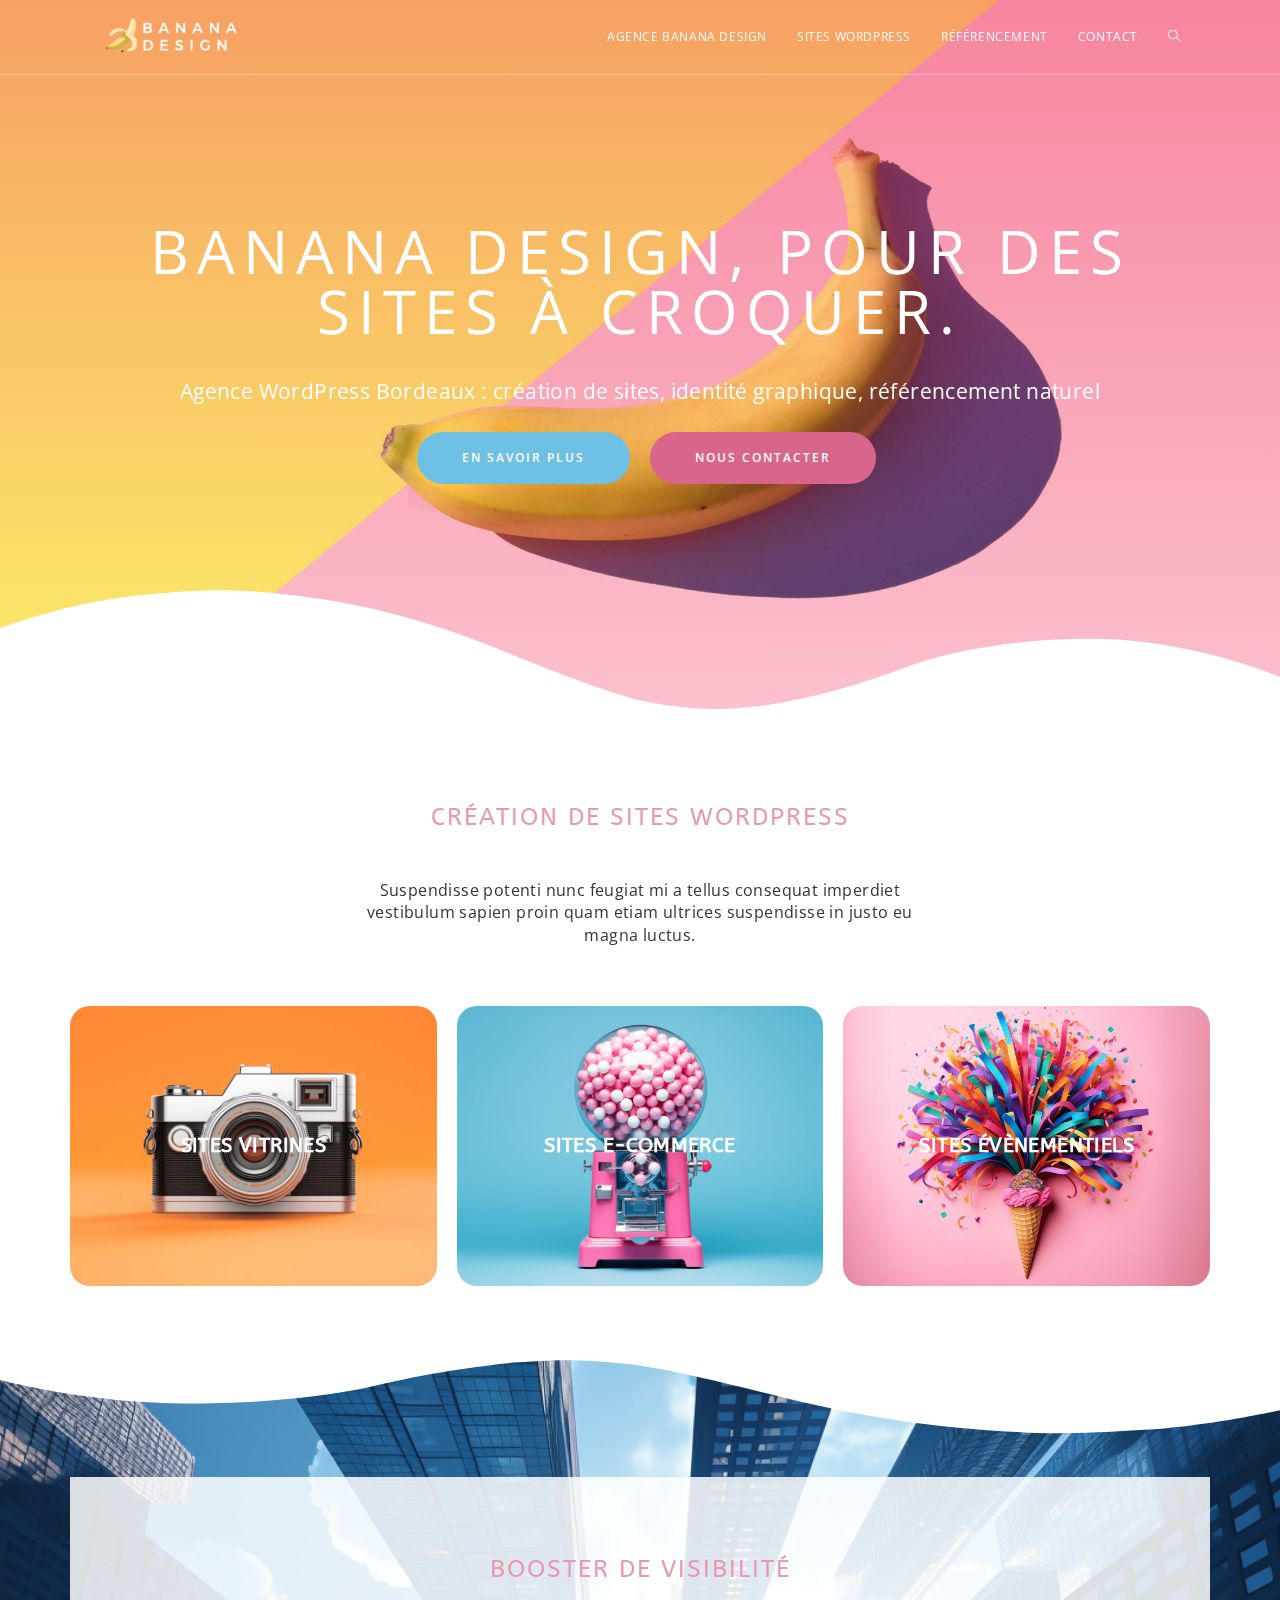
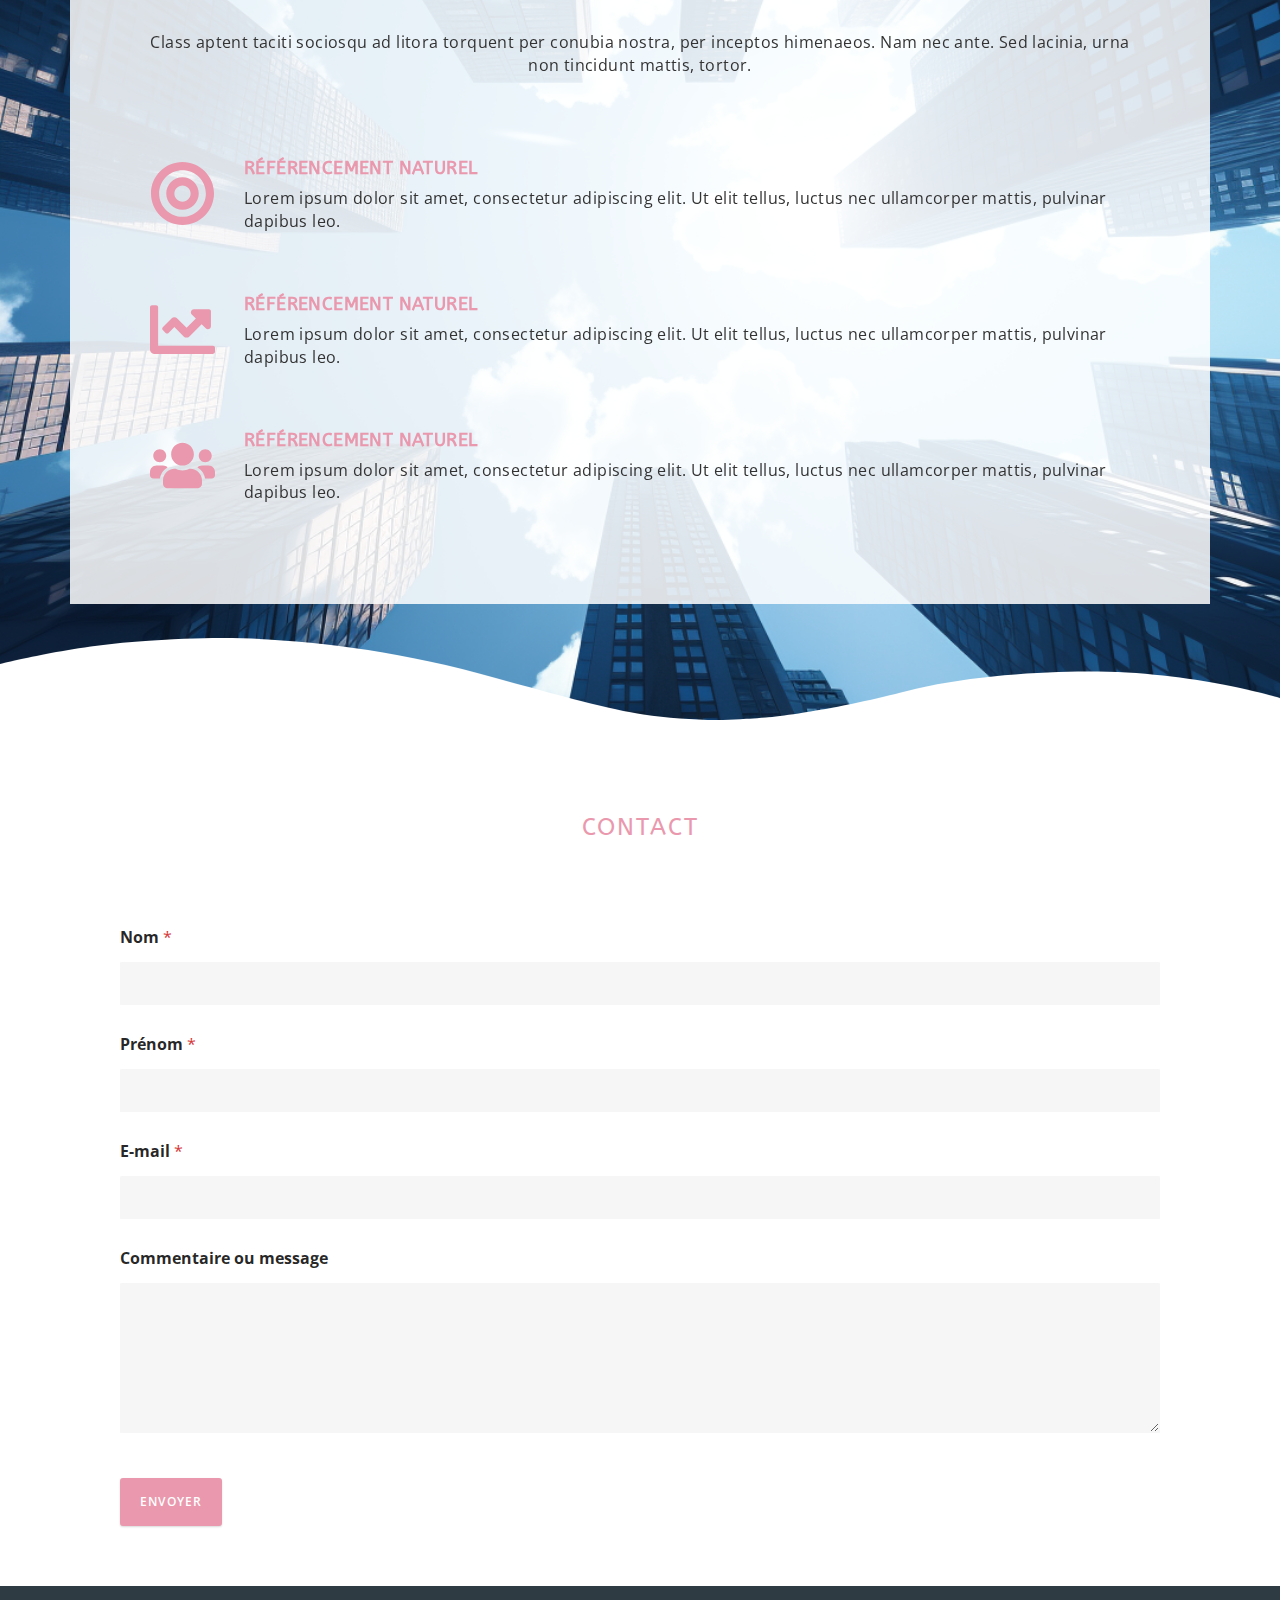
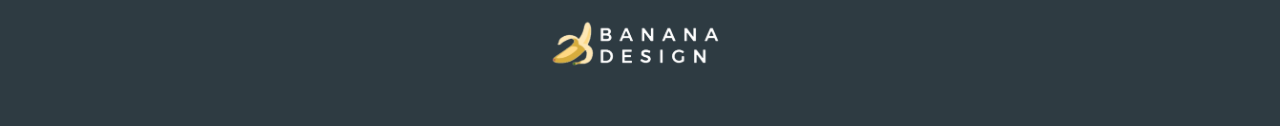
==== index.html @ 9ddf7595 "core: static site" ====
<!DOCTYPE html>
<html class="html" lang="fr-FR">
<head>
	<meta charset="UTF-8">
	<link rel="profile" href="https://gmpg.org/xfn/11">

	<title>Agence Wordpress Bordeaux</title>
<meta name="viewport" content="width=device-width, initial-scale=1">
<meta name="description" content="Agence web à Bordeaux : identité graphique, création de logos, création de sites WordPress, référencement naturel. Devis rapides et gratuits.">
<meta name="robots" content="index, follow">
<meta name="googlebot" content="index, follow, max-snippet:-1, max-image-preview:large, max-video-preview:-1">
<meta name="bingbot" content="index, follow, max-snippet:-1, max-image-preview:large, max-video-preview:-1">
<link rel="canonical" href="/">
<script type="application/ld+json">{"@context":"http:\/\/schema.org","@type":"WebSite","name":"Agence WordPress Banana Design","alternateName":"Agence WordPress Banana Design","description":"Création de sites WordPress de qualité","url":"","potentialAction":{"@type":"SearchAction","target":{"@type":"EntryPoint","urlTemplate":"\/?s={search_term_string}"},"query-input":"required name=search_term_string"}}</script>
<meta property="og:url" content="/">
<meta property="og:site_name" content="Agence WordPress Banana Design">
<meta property="og:locale" content="fr_FR">
<meta property="og:type" content="website">
<meta property="og:title" content="Agence Wordpress Bordeaux">
<meta property="og:description" content="Agence web à Bordeaux : identité graphique, création de logos, création de sites WordPress, référencement naturel. Devis rapides et gratuits.">
<meta property="og:image" content="http://localhost/Banana-Design-full-sitehttp://localhost:8888/Banana-Design-full-sitewp-content/plugins/wpforms-lite/assets/images/submit-spin.svg">
<meta property="fb:pages">
<meta property="fb:admins">
<meta property="fb:app_id">
<meta name="twitter:card" content="summary">
<meta name="twitter:site">
<meta name="twitter:creator">
<meta name="twitter:title" content="Agence Wordpress Bordeaux">
<meta name="twitter:description" content="Agence web à Bordeaux : identité graphique, création de logos, création de sites WordPress, référencement naturel. Devis rapides et gratuits.">
<meta name="twitter:image" content="http://localhost/Banana-Design-full-sitehttp://localhost:8888/Banana-Design-full-sitewp-content/plugins/wpforms-lite/assets/images/submit-spin.svg">
<link rel="alternate" type="application/rss+xml" title="Agence WordPress Banana Design &raquo; Flux" href="/feed/">
<link rel="alternate" type="application/rss+xml" title="Agence WordPress Banana Design &raquo; Flux des commentaires" href="/comments/feed/">
<script type="application/ld+json">{"@context":"https:\/\/schema.org","@type":"Organization","name":"Agence WordPress Banana Design","url":""}</script>
<script>
window._wpemojiSettings = {"baseUrl":"https:\/\/s.w.org\/images\/core\/emoji\/14.0.0\/72x72\/","ext":".png","svgUrl":"https:\/\/s.w.org\/images\/core\/emoji\/14.0.0\/svg\/","svgExt":".svg","source":{"concatemoji":"\wp-includes\/js\wp-emoji-release.min.js?ver=6.4.2"}};
/*! This file is auto-generated */
!function(i,n){var o,s,e;function c(e){try{var t={supportTests:e,timestamp:(new Date).valueOf()};sessionStorage.setItem(o,JSON.stringify(t))}catch(e){}}function p(e,t,n){e.clearRect(0,0,e.canvas.width,e.canvas.height),e.fillText(t,0,0);var t=new Uint32Array(e.getImageData(0,0,e.canvas.width,e.canvas.height).data),r=(e.clearRect(0,0,e.canvas.width,e.canvas.height),e.fillText(n,0,0),new Uint32Array(e.getImageData(0,0,e.canvas.width,e.canvas.height).data));return t.every(function(e,t){return e===r[t]})}function u(e,t,n){switch(t){case"flag":return n(e,"🏳️‍⚧️","🏳️​⚧️")?!1:!n(e,"🇺🇳","🇺​🇳")&&!n(e,"🏴󠁧󠁢󠁥󠁮󠁧󠁿","🏴​󠁧​󠁢​󠁥​󠁮​󠁧​󠁿");case"emoji":return!n(e,"🫱🏻‍🫲🏿","🫱🏻​🫲🏿")}return!1}function f(e,t,n){var r="undefined"!=typeof WorkerGlobalScope&&self instanceof WorkerGlobalScope?new OffscreenCanvas(300,150):i.createElement("canvas"),a=r.getContext("2d",{willReadFrequently:!0}),o=(a.textBaseline="top",a.font="600 32px Arial",{});return e.forEach(function(e){o[e]=t(a,e,n)}),o}function t(e){var t=i.createElement("script");t.src=e,t.defer=!0,i.head.appendChild(t)}"undefined"!=typeof Promise&&(o="wpEmojiSettingsSupports",s=["flag","emoji"],n.supports={everything:!0,everythingExceptFlag:!0},e=new Promise(function(e){i.addEventListener("DOMContentLoaded",e,{once:!0})}),new Promise(function(t){var n=function(){try{var e=JSON.parse(sessionStorage.getItem(o));if("object"==typeof e&&"number"==typeof e.timestamp&&(new Date).valueOf()<e.timestamp+604800&&"object"==typeof e.supportTests)return e.supportTests}catch(e){}return null}();if(!n){if("undefined"!=typeof Worker&&"undefined"!=typeof OffscreenCanvas&&"undefined"!=typeof URL&&URL.createObjectURL&&"undefined"!=typeof Blob)try{var e="postMessage("+f.toString()+"("+[JSON.stringify(s),u.toString(),p.toString()].join(",")+"));",r=new Blob([e],{type:"text/javascript"}),a=new Worker(URL.createObjectURL(r),{name:"wpTestEmojiSupports"});return void(a.onmessage=function(e){c(n=e.data),a.terminate(),t(n)})}catch(e){}c(n=f(s,u,p))}t(n)}).then(function(e){for(var t in e)n.supports[t]=e[t],n.supports.everything=n.supports.everything&&n.supports[t],"flag"!==t&&(n.supports.everythingExceptFlag=n.supports.everythingExceptFlag&&n.supports[t]);n.supports.everythingExceptFlag=n.supports.everythingExceptFlag&&!n.supports.flag,n.DOMReady=!1,n.readyCallback=function(){n.DOMReady=!0}}).then(function(){return e}).then(function(){var e;n.supports.everything||(n.readyCallback(),(e=n.source||{}).concatemoji?t(e.concatemoji):e.wpemoji&&e.twemoji&&(t(e.twemoji),t(e.wpemoji)))}))}((window,document),window._wpemojiSettings);
</script>
<style id="wp-emoji-styles-inline-css">img.wp-smiley, img.emoji {
		display: inline !important;
		border: none !important;
		box-shadow: none !important;
		height: 1em !important;
		width: 1em !important;
		margin: 0 0.07em !important;
		vertical-align: -0.1em !important;
		background: none !important;
		padding: 0 !important;
	}</style>
<style id="classic-theme-styles-inline-css">/*! This file is auto-generated */
.wp-block-button__link{color:#fff;background-color:#32373c;border-radius:9999px;box-shadow:none;text-decoration:none;padding:calc(.667em + 2px) calc(1.333em + 2px);font-size:1.125em}.wp-block-file__button{background:#32373c;color:#fff;text-decoration:none}</style>
<style id="global-styles-inline-css">body{--wp--preset--color--black: #000000;--wp--preset--color--cyan-bluish-gray: #abb8c3;--wp--preset--color--white: #ffffff;--wp--preset--color--pale-pink: #f78da7;--wp--preset--color--vivid-red: #cf2e2e;--wp--preset--color--luminous-vivid-orange: #ff6900;--wp--preset--color--luminous-vivid-amber: #fcb900;--wp--preset--color--light-green-cyan: #7bdcb5;--wp--preset--color--vivid-green-cyan: #00d084;--wp--preset--color--pale-cyan-blue: #8ed1fc;--wp--preset--color--vivid-cyan-blue: #0693e3;--wp--preset--color--vivid-purple: #9b51e0;--wp--preset--color--central-palette-1: #63C3E9;--wp--preset--color--central-palette-2: #EA98AD;--wp--preset--color--central-palette-3: #BBB14E;--wp--preset--color--central-palette-4: #EDDDE3;--wp--preset--color--central-palette-5: #DA658A;--wp--preset--color--central-palette-6: #333333;--wp--preset--color--central-palette-7: #FFFFFF;--wp--preset--gradient--vivid-cyan-blue-to-vivid-purple: linear-gradient(135deg,rgba(6,147,227,1) 0%,rgb(155,81,224) 100%);--wp--preset--gradient--light-green-cyan-to-vivid-green-cyan: linear-gradient(135deg,rgb(122,220,180) 0%,rgb(0,208,130) 100%);--wp--preset--gradient--luminous-vivid-amber-to-luminous-vivid-orange: linear-gradient(135deg,rgba(252,185,0,1) 0%,rgba(255,105,0,1) 100%);--wp--preset--gradient--luminous-vivid-orange-to-vivid-red: linear-gradient(135deg,rgba(255,105,0,1) 0%,rgb(207,46,46) 100%);--wp--preset--gradient--very-light-gray-to-cyan-bluish-gray: linear-gradient(135deg,rgb(238,238,238) 0%,rgb(169,184,195) 100%);--wp--preset--gradient--cool-to-warm-spectrum: linear-gradient(135deg,rgb(74,234,220) 0%,rgb(151,120,209) 20%,rgb(207,42,186) 40%,rgb(238,44,130) 60%,rgb(251,105,98) 80%,rgb(254,248,76) 100%);--wp--preset--gradient--blush-light-purple: linear-gradient(135deg,rgb(255,206,236) 0%,rgb(152,150,240) 100%);--wp--preset--gradient--blush-bordeaux: linear-gradient(135deg,rgb(254,205,165) 0%,rgb(254,45,45) 50%,rgb(107,0,62) 100%);--wp--preset--gradient--luminous-dusk: linear-gradient(135deg,rgb(255,203,112) 0%,rgb(199,81,192) 50%,rgb(65,88,208) 100%);--wp--preset--gradient--pale-ocean: linear-gradient(135deg,rgb(255,245,203) 0%,rgb(182,227,212) 50%,rgb(51,167,181) 100%);--wp--preset--gradient--electric-grass: linear-gradient(135deg,rgb(202,248,128) 0%,rgb(113,206,126) 100%);--wp--preset--gradient--midnight: linear-gradient(135deg,rgb(2,3,129) 0%,rgb(40,116,252) 100%);--wp--preset--font-size--small: 13px;--wp--preset--font-size--medium: 20px;--wp--preset--font-size--large: 36px;--wp--preset--font-size--x-large: 42px;--wp--preset--spacing--20: 0.44rem;--wp--preset--spacing--30: 0.67rem;--wp--preset--spacing--40: 1rem;--wp--preset--spacing--50: 1.5rem;--wp--preset--spacing--60: 2.25rem;--wp--preset--spacing--70: 3.38rem;--wp--preset--spacing--80: 5.06rem;--wp--preset--shadow--natural: 6px 6px 9px rgba(0, 0, 0, 0.2);--wp--preset--shadow--deep: 12px 12px 50px rgba(0, 0, 0, 0.4);--wp--preset--shadow--sharp: 6px 6px 0px rgba(0, 0, 0, 0.2);--wp--preset--shadow--outlined: 6px 6px 0px -3px rgba(255, 255, 255, 1), 6px 6px rgba(0, 0, 0, 1);--wp--preset--shadow--crisp: 6px 6px 0px rgba(0, 0, 0, 1);}:where(.is-layout-flex){gap: 0.5em;}:where(.is-layout-grid){gap: 0.5em;}body .is-layout-flow > .alignleft{float: left;margin-inline-start: 0;margin-inline-end: 2em;}body .is-layout-flow > .alignright{float: right;margin-inline-start: 2em;margin-inline-end: 0;}body .is-layout-flow > .aligncenter{margin-left: auto !important;margin-right: auto !important;}body .is-layout-constrained > .alignleft{float: left;margin-inline-start: 0;margin-inline-end: 2em;}body .is-layout-constrained > .alignright{float: right;margin-inline-start: 2em;margin-inline-end: 0;}body .is-layout-constrained > .aligncenter{margin-left: auto !important;margin-right: auto !important;}body .is-layout-constrained > :where(:not(.alignleft):not(.alignright):not(.alignfull)){max-width: var(--wp--style--global--content-size);margin-left: auto !important;margin-right: auto !important;}body .is-layout-constrained > .alignwide{max-width: var(--wp--style--global--wide-size);}body .is-layout-flex{display: flex;}body .is-layout-flex{flex-wrap: wrap;align-items: center;}body .is-layout-flex > *{margin: 0;}body .is-layout-grid{display: grid;}body .is-layout-grid > *{margin: 0;}:where(.wp-block-columns.is-layout-flex){gap: 2em;}:where(.wp-block-columns.is-layout-grid){gap: 2em;}:where(.wp-block-post-template.is-layout-flex){gap: 1.25em;}:where(.wp-block-post-template.is-layout-grid){gap: 1.25em;}.has-black-color{color: var(--wp--preset--color--black) !important;}.has-cyan-bluish-gray-color{color: var(--wp--preset--color--cyan-bluish-gray) !important;}.has-white-color{color: var(--wp--preset--color--white) !important;}.has-pale-pink-color{color: var(--wp--preset--color--pale-pink) !important;}.has-vivid-red-color{color: var(--wp--preset--color--vivid-red) !important;}.has-luminous-vivid-orange-color{color: var(--wp--preset--color--luminous-vivid-orange) !important;}.has-luminous-vivid-amber-color{color: var(--wp--preset--color--luminous-vivid-amber) !important;}.has-light-green-cyan-color{color: var(--wp--preset--color--light-green-cyan) !important;}.has-vivid-green-cyan-color{color: var(--wp--preset--color--vivid-green-cyan) !important;}.has-pale-cyan-blue-color{color: var(--wp--preset--color--pale-cyan-blue) !important;}.has-vivid-cyan-blue-color{color: var(--wp--preset--color--vivid-cyan-blue) !important;}.has-vivid-purple-color{color: var(--wp--preset--color--vivid-purple) !important;}.has-black-background-color{background-color: var(--wp--preset--color--black) !important;}.has-cyan-bluish-gray-background-color{background-color: var(--wp--preset--color--cyan-bluish-gray) !important;}.has-white-background-color{background-color: var(--wp--preset--color--white) !important;}.has-pale-pink-background-color{background-color: var(--wp--preset--color--pale-pink) !important;}.has-vivid-red-background-color{background-color: var(--wp--preset--color--vivid-red) !important;}.has-luminous-vivid-orange-background-color{background-color: var(--wp--preset--color--luminous-vivid-orange) !important;}.has-luminous-vivid-amber-background-color{background-color: var(--wp--preset--color--luminous-vivid-amber) !important;}.has-light-green-cyan-background-color{background-color: var(--wp--preset--color--light-green-cyan) !important;}.has-vivid-green-cyan-background-color{background-color: var(--wp--preset--color--vivid-green-cyan) !important;}.has-pale-cyan-blue-background-color{background-color: var(--wp--preset--color--pale-cyan-blue) !important;}.has-vivid-cyan-blue-background-color{background-color: var(--wp--preset--color--vivid-cyan-blue) !important;}.has-vivid-purple-background-color{background-color: var(--wp--preset--color--vivid-purple) !important;}.has-black-border-color{border-color: var(--wp--preset--color--black) !important;}.has-cyan-bluish-gray-border-color{border-color: var(--wp--preset--color--cyan-bluish-gray) !important;}.has-white-border-color{border-color: var(--wp--preset--color--white) !important;}.has-pale-pink-border-color{border-color: var(--wp--preset--color--pale-pink) !important;}.has-vivid-red-border-color{border-color: var(--wp--preset--color--vivid-red) !important;}.has-luminous-vivid-orange-border-color{border-color: var(--wp--preset--color--luminous-vivid-orange) !important;}.has-luminous-vivid-amber-border-color{border-color: var(--wp--preset--color--luminous-vivid-amber) !important;}.has-light-green-cyan-border-color{border-color: var(--wp--preset--color--light-green-cyan) !important;}.has-vivid-green-cyan-border-color{border-color: var(--wp--preset--color--vivid-green-cyan) !important;}.has-pale-cyan-blue-border-color{border-color: var(--wp--preset--color--pale-cyan-blue) !important;}.has-vivid-cyan-blue-border-color{border-color: var(--wp--preset--color--vivid-cyan-blue) !important;}.has-vivid-purple-border-color{border-color: var(--wp--preset--color--vivid-purple) !important;}.has-vivid-cyan-blue-to-vivid-purple-gradient-background{background: var(--wp--preset--gradient--vivid-cyan-blue-to-vivid-purple) !important;}.has-light-green-cyan-to-vivid-green-cyan-gradient-background{background: var(--wp--preset--gradient--light-green-cyan-to-vivid-green-cyan) !important;}.has-luminous-vivid-amber-to-luminous-vivid-orange-gradient-background{background: var(--wp--preset--gradient--luminous-vivid-amber-to-luminous-vivid-orange) !important;}.has-luminous-vivid-orange-to-vivid-red-gradient-background{background: var(--wp--preset--gradient--luminous-vivid-orange-to-vivid-red) !important;}.has-very-light-gray-to-cyan-bluish-gray-gradient-background{background: var(--wp--preset--gradient--very-light-gray-to-cyan-bluish-gray) !important;}.has-cool-to-warm-spectrum-gradient-background{background: var(--wp--preset--gradient--cool-to-warm-spectrum) !important;}.has-blush-light-purple-gradient-background{background: var(--wp--preset--gradient--blush-light-purple) !important;}.has-blush-bordeaux-gradient-background{background: var(--wp--preset--gradient--blush-bordeaux) !important;}.has-luminous-dusk-gradient-background{background: var(--wp--preset--gradient--luminous-dusk) !important;}.has-pale-ocean-gradient-background{background: var(--wp--preset--gradient--pale-ocean) !important;}.has-electric-grass-gradient-background{background: var(--wp--preset--gradient--electric-grass) !important;}.has-midnight-gradient-background{background: var(--wp--preset--gradient--midnight) !important;}.has-small-font-size{font-size: var(--wp--preset--font-size--small) !important;}.has-medium-font-size{font-size: var(--wp--preset--font-size--medium) !important;}.has-large-font-size{font-size: var(--wp--preset--font-size--large) !important;}.has-x-large-font-size{font-size: var(--wp--preset--font-size--x-large) !important;}
.wp-block-navigation a:where(:not(.wp-element-button)){color: inherit;}
:where(.wp-block-post-template.is-layout-flex){gap: 1.25em;}:where(.wp-block-post-template.is-layout-grid){gap: 1.25em;}
:where(.wp-block-columns.is-layout-flex){gap: 2em;}:where(.wp-block-columns.is-layout-grid){gap: 2em;}
.wp-block-pullquote{font-size: 1.5em;line-height: 1.6;}</style>
<link rel="stylesheet" id="font-awesome-css" href="wp-content/themes/oceanwp/assets/fonts/fontawesome/css/all.min.css?ver=6.4.2" media="all">
<link rel="stylesheet" id="simple-line-icons-css" href="wp-content/themes/oceanwp/assets/css/third/simple-line-icons.min.css?ver=2.4.0" media="all">
<link rel="stylesheet" id="oceanwp-style-css" href="wp-content/themes/oceanwp/assets/css/style.min.css?ver=3.5.3" media="all">
<link rel="stylesheet" id="oceanwp-google-font-open-sans-css" href="wp-content/uploads/oceanwp-webfonts-css/da8832a9546e2fae7cc865fab9ab6837.css?ver=6.4.2" media="all">
<link rel="stylesheet" id="oceanwp-google-font-abeezee-css" href="wp-content/uploads/oceanwp-webfonts-css/2fb51055b45aa4b071738b4904220b5f.css?ver=6.4.2" media="all">
<link rel="stylesheet" id="elementor-frontend-css" href="wp-content/plugins/elementor/assets/css/frontend-lite.min.css?ver=3.18.2" media="all">
<link rel="stylesheet" id="swiper-css" href="wp-content/plugins/elementor/assets/lib/swiper/v8/css/swiper.min.css?ver=8.4.5" media="all">
<link rel="stylesheet" id="elementor-post-681-css" href="wp-content/uploads/elementor/css/post-681.css?ver=1702636479" media="all">
<link rel="stylesheet" id="elementor-post-240-css" href="wp-content/uploads/elementor/css/post-240.css?ver=1702637450" media="all">
<link rel="stylesheet" id="oe-widgets-style-css" href="wp-content/plugins/ocean-extra/assets/css/widgets.css?ver=6.4.2" media="all">
<link rel="stylesheet" id="oss-social-share-style-css" href="wp-content/plugins/ocean-social-sharing/assets/css/style.min.css?ver=6.4.2" media="all">
<link rel="stylesheet" id="google-fonts-1-css" href="https://fonts.googleapis.com/css?family=Roboto%3A100%2C100italic%2C200%2C200italic%2C300%2C300italic%2C400%2C400italic%2C500%2C500italic%2C600%2C600italic%2C700%2C700italic%2C800%2C800italic%2C900%2C900italic%7CRoboto+Slab%3A100%2C100italic%2C200%2C200italic%2C300%2C300italic%2C400%2C400italic%2C500%2C500italic%2C600%2C600italic%2C700%2C700italic%2C800%2C800italic%2C900%2C900italic%7COpen+Sans%3A100%2C100italic%2C200%2C200italic%2C300%2C300italic%2C400%2C400italic%2C500%2C500italic%2C600%2C600italic%2C700%2C700italic%2C800%2C800italic%2C900%2C900italic&#038;display=auto&#038;ver=6.4.2" media="all">
<style id="kt_central_palette_gutenberg_css" type="text/css">.has-central-palette-1-color{color:#63C3E9}.has-central-palette-1-background-color{background-color:#63C3E9}.has-central-palette-2-color{color:#EA98AD}.has-central-palette-2-background-color{background-color:#EA98AD}.has-central-palette-3-color{color:#BBB14E}.has-central-palette-3-background-color{background-color:#BBB14E}.has-central-palette-4-color{color:#EDDDE3}.has-central-palette-4-background-color{background-color:#EDDDE3}.has-central-palette-5-color{color:#DA658A}.has-central-palette-5-background-color{background-color:#DA658A}.has-central-palette-6-color{color:#333333}.has-central-palette-6-background-color{background-color:#333333}.has-central-palette-7-color{color:#FFFFFF}.has-central-palette-7-background-color{background-color:#FFFFFF}</style>
<link rel="preconnect" href="https://fonts.gstatic.com/" crossorigin>
<script src="wp-includes/js/jquery/jquery.min.js?ver=3.7.1" id="jquery-core-js"></script>
<script src="wp-includes/js/jquery/jquery-migrate.min.js?ver=3.4.1" id="jquery-migrate-js"></script>
<link rel="https://api.w.org/" href="wp-json/">
<link rel="alternate" type="application/json" href="wp-json/wp/v2/pages/240">
<link rel="EditURI" type="application/rsd+xml" title="RSD" href="/xmlrpc.php?rsd">
<meta name="generator" content="WordPress 6.4.2">
<link rel="shortlink" href="/">
<link rel="alternate" type="application/json+oembed" href="wp-json/oembed/1.0/embed?url=%2F">
<link rel="alternate" type="text/xml+oembed" href="wp-json/oembed/1.0/embed?url=%2F#038;format=xml">
			<!-- <link rel="preload" href="wp-content/plugins/wordpress-popup/assets/hustle-ui/fonts/hustle-icons-font.woff2" as="font" type="font/woff2" crossorigin> -->
		<meta name="generator" content="Elementor 3.18.2; features: e_dom_optimization, e_optimized_assets_loading, e_optimized_css_loading, e_font_icon_svg, additional_custom_breakpoints, block_editor_assets_optimize, e_image_loading_optimization; settings: css_print_method-external, google_font-enabled, font_display-auto">
<style type="text/css">.broken_link, a.broken_link {
	text-decoration: line-through;
}</style>
<style id="hustle-module-1-0-styles" class="hustle-module-styles hustle-module-styles-1">@media screen and (min-width: 783px) {.hustle-ui:not(.hustle-size--small).module_id_1 .hustle-popup-content {max-width: 600px;max-height: none;max-height: unset;overflow-y: initial;}}@media screen and (min-width: 783px) { .hustle-layout {max-height: none;max-height: unset;}} .hustle-ui.module_id_1  {padding-right: 15px;padding-left: 15px;}.hustle-ui.module_id_1  .hustle-popup-content .hustle-info,.hustle-ui.module_id_1  .hustle-popup-content .hustle-optin {padding-top: 0px;padding-bottom: 0px;}@media screen and (min-width: 783px) {.hustle-ui:not(.hustle-size--small).module_id_1  {padding-right: 15px;padding-left: 15px;}.hustle-ui:not(.hustle-size--small).module_id_1  .hustle-popup-content .hustle-info,.hustle-ui:not(.hustle-size--small).module_id_1  .hustle-popup-content .hustle-optin {padding-top: 0px;padding-bottom: 0px;}} .hustle-ui.module_id_1 .hustle-layout .hustle-layout-body {margin: 0px 0px 0px 0px;padding: 30px 30px 30px 30px;border-width: 0px 0px 0px 0px;border-style: solid;border-color: rgba(0,0,0,0);border-radius: 0px 0px 0px 0px;overflow: hidden;background-color: #ffffff;-moz-box-shadow: 0px 0px 0px 0px rgba(0,0,0,0);-webkit-box-shadow: 0px 0px 0px 0px rgba(0,0,0,0);box-shadow: 0px 0px 0px 0px rgba(0,0,0,0);}@media screen and (min-width: 783px) {.hustle-ui:not(.hustle-size--small).module_id_1 .hustle-layout .hustle-layout-body {margin: 0px 0px 0px 0px;padding: 30px 30px 30px 30px;border-width: 0px 0px 0px 0px;border-style: solid;border-radius: 0px 0px 0px 0px;-moz-box-shadow: 0px 0px 0px 0px rgba(0,0,0,0);-webkit-box-shadow: 0px 0px 0px 0px rgba(0,0,0,0);box-shadow: 0px 0px 0px 0px rgba(0,0,0,0);}} .hustle-ui.module_id_1 .hustle-layout .hustle-layout-content {padding: 58px 28px 15px 28px;border-width: 2px 2px 0px 2px;border-style: solid;border-radius: 0px 0px 0px 0px;border-color: #0d0d0d;background-color: rgba(0,0,0,0);-moz-box-shadow: 0px 0px 0px 0px rgba(0,0,0,0);-webkit-box-shadow: 0px 0px 0px 0px rgba(0,0,0,0);box-shadow: 0px 0px 0px 0px rgba(0,0,0,0);}.hustle-ui.module_id_1 .hustle-main-wrapper {position: relative;padding:32px 0 0;}@media screen and (min-width: 783px) {.hustle-ui:not(.hustle-size--small).module_id_1 .hustle-layout .hustle-layout-content {padding: 88px 58px 15px 58px;border-width: 2px 2px 0px 2px;border-style: solid;border-radius: 0px 0px 0px 0px;-moz-box-shadow: 0px 0px 0px 0px rgba(0,0,0,0);-webkit-box-shadow: 0px 0px 0px 0px rgba(0,0,0,0);box-shadow: 0px 0px 0px 0px rgba(0,0,0,0);}}@media screen and (min-width: 783px) {.hustle-ui:not(.hustle-size--small).module_id_1 .hustle-main-wrapper {padding:32px 0 0;}}.hustle-ui.module_id_1 .hustle-layout .hustle-image {background-color: rgba(0,0,0,0);}.hustle-ui.module_id_1 .hustle-layout .hustle-image {height: 40px;overflow: hidden;}@media screen and (min-width: 783px) {.hustle-ui:not(.hustle-size--small).module_id_1 .hustle-layout .hustle-image {height: 40px;}}.hustle-ui.module_id_1 .hustle-layout .hustle-image img {width: 100%;max-width: unset;height: 100%;display: block;position: absolute;object-fit: contain;-ms-interpolation-mode: bicubic;}@media all and (-ms-high-contrast: none), (-ms-high-contrast: active) {.hustle-ui.module_id_1 .hustle-layout .hustle-image img {width: auto;max-width: 100%;height: auto;max-height: 100%;}}@media screen and (min-width: 783px) {.hustle-ui:not(.hustle-size--small).module_id_1 .hustle-layout .hustle-image img {width: 100%;max-width: unset;height: 100%;display: block;position: absolute;object-fit: contain;-ms-interpolation-mode: bicubic;}}@media all and (min-width: 783px) and (-ms-high-contrast: none), (-ms-high-contrast: active) {.hustle-ui:not(.hustle-size--small).module_id_1 .hustle-layout .hustle-image img {width: auto;max-width: 100%;height: auto;max-height: 100%;}}.hustle-ui.module_id_1 .hustle-layout .hustle-image img {object-position: center center;-o-object-position: center center;}@media all and (-ms-high-contrast: none), (-ms-high-contrast: active) {.hustle-ui.module_id_1 .hustle-layout .hustle-image img {left: 50%;}}@media all and (-ms-high-contrast: none), (-ms-high-contrast: active) {.hustle-ui.module_id_1 .hustle-layout .hustle-image img {transform: translate(-50%,-50%);-ms-transform: translate(-50%,-50%);-webkit-transform: translate(-50%,-50%);}}@media all and (-ms-high-contrast: none), (-ms-high-contrast: active) {.hustle-ui.module_id_1 .hustle-layout .hustle-image img {top: 50%;}}@media all and (-ms-high-contrast: none), (-ms-high-contrast: active) {.hustle-ui.module_id_1 .hustle-layout .hustle-image img {transform: translate(-50%,-50%);-ms-transform: translate(-50%,-50%);-webkit-transform: translate(-50%,-50%);}}@media screen and (min-width: 783px) {.hustle-ui:not(.hustle-size--small).module_id_1 .hustle-layout .hustle-image img {object-position: center center;-o-object-position: center center;}}@media all and (min-width: 783px) and (-ms-high-contrast: none), (-ms-high-contrast: active) {.hustle-ui:not(.hustle-size--small).module_id_1 .hustle-layout .hustle-image img {left: 50%;right: auto;}}@media all and (min-width: 783px) and (-ms-high-contrast: none), (-ms-high-contrast: active) {.hustle-ui:not(.hustle-size--small).module_id_1 .hustle-layout .hustle-image img {transform: translate(-50%,-50%);-ms-transform: translate(-50%,-50%);-webkit-transform: translate(-50%,-50%);}}@media all and (min-width: 783px) and (-ms-high-contrast: none), (-ms-high-contrast: active) {.hustle-ui:not(.hustle-size--small).module_id_1 .hustle-layout .hustle-image img {top: 50%;bottom: auto;}}@media all and (min-width: 783px) and (-ms-high-contrast: none), (-ms-high-contrast: active) {.hustle-ui:not(.hustle-size--small).module_id_1 .hustle-layout .hustle-image img {transform: translate(-50%,-50%);-ms-transform: translate(-50%,-50%);-webkit-transform: translate(-50%,-50%);}}  .hustle-ui.module_id_1 .hustle-layout .hustle-content {margin: 0px 0px 0px 0px;padding: 30px 0px 0px 0px;border-width: 0px 0px 0px 0px;border-style: solid;border-radius: 0px 0px 0px 0px;border-color: rgba(0,0,0,0);background-color: rgba(0,0,0,0);-moz-box-shadow: 0px 0px 0px 0px rgba(0,0,0,0);-webkit-box-shadow: 0px 0px 0px 0px rgba(0,0,0,0);box-shadow: 0px 0px 0px 0px rgba(0,0,0,0);}.hustle-ui.module_id_1 .hustle-layout .hustle-content .hustle-content-wrap {padding: 30px 0 0px 0;}@media screen and (min-width: 783px) {.hustle-ui:not(.hustle-size--small).module_id_1 .hustle-layout .hustle-content {margin: 0px 0px 0px 0px;padding: 30px 0px 0px 0px;border-width: 0px 0px 0px 0px;border-style: solid;border-radius: 0px 0px 0px 0px;-moz-box-shadow: 0px 0px 0px 0px rgba(0,0,0,0);-webkit-box-shadow: 0px 0px 0px 0px rgba(0,0,0,0);box-shadow: 0px 0px 0px 0px rgba(0,0,0,0);}.hustle-ui:not(.hustle-size--small).module_id_1 .hustle-layout .hustle-content .hustle-content-wrap {padding: 30px 0 0px 0;}} .hustle-ui.module_id_1 .hustle-layout .hustle-title {display: block;margin: 0px 0px 0px 0px;padding: 0px 0px 0px 0px;border-width: 0px 0px 0px 0px;border-style: solid;border-color: rgba(0,0,0,0);border-radius: 0px 0px 0px 0px;background-color: rgba(0,0,0,0);box-shadow: 0px 0px 0px 0px rgba(0,0,0,0);-moz-box-shadow: 0px 0px 0px 0px rgba(0,0,0,0);-webkit-box-shadow: 0px 0px 0px 0px rgba(0,0,0,0);color: #0d0d0d;font: 700 32px/44px Roboto;font-style: normal;letter-spacing: -0.63px;text-transform: none;text-decoration: none;text-align: center;}@media screen and (min-width: 783px) {.hustle-ui:not(.hustle-size--small).module_id_1 .hustle-layout .hustle-title {margin: 0px 0px 0px 0px;padding: 0px 0px 0px 0px;border-width: 0px 0px 0px 0px;border-style: solid;border-radius: 0px 0px 0px 0px;box-shadow: 0px 0px 0px 0px rgba(0,0,0,0);-moz-box-shadow: 0px 0px 0px 0px rgba(0,0,0,0);-webkit-box-shadow: 0px 0px 0px 0px rgba(0,0,0,0);font: 700 32px/44px Roboto;font-style: normal;letter-spacing: -0.63px;text-transform: none;text-decoration: none;text-align: center;}} .hustle-ui.module_id_1 .hustle-layout .hustle-group-content {margin: 15px 0px 0px 0px;padding: 0px 0px 0px 0px;border-color: rgba(0,0,0,0);border-width: 0px 0px 0px 0px;border-style: solid;color: #4f4f4f;}.hustle-ui.module_id_1 .hustle-layout .hustle-group-content b,.hustle-ui.module_id_1 .hustle-layout .hustle-group-content strong {font-weight: bold;}.hustle-ui.module_id_1 .hustle-layout .hustle-group-content a,.hustle-ui.module_id_1 .hustle-layout .hustle-group-content a:visited {color: #38C5B5;}.hustle-ui.module_id_1 .hustle-layout .hustle-group-content a:hover {color: #2DA194;}.hustle-ui.module_id_1 .hustle-layout .hustle-group-content a:focus,.hustle-ui.module_id_1 .hustle-layout .hustle-group-content a:active {color: #2DA194;}@media screen and (min-width: 783px) {.hustle-ui:not(.hustle-size--small).module_id_1 .hustle-layout .hustle-group-content {margin: 15px 0px 0px 0px;padding: 0px 0px 0px 0px;border-width: 0px 0px 0px 0px;border-style: solid;}}.hustle-ui.module_id_1 .hustle-layout .hustle-group-content {color: #4f4f4f;font-size: 16px;line-height: 26px;font-family: Roboto;}@media screen and (min-width: 783px) {.hustle-ui:not(.hustle-size--small).module_id_1 .hustle-layout .hustle-group-content {font-size: 16px;line-height: 26px;}}.hustle-ui.module_id_1 .hustle-layout .hustle-group-content p:not([class*="forminator-"]) {margin: 0 0 10px;color: #4f4f4f;font: normal 16px/26px Roboto;font-style: normal;letter-spacing: -0.25px;text-transform: none;text-decoration: none;}.hustle-ui.module_id_1 .hustle-layout .hustle-group-content p:not([class*="forminator-"]):last-child {margin-bottom: 0;}@media screen and (min-width: 783px) {.hustle-ui:not(.hustle-size--small).module_id_1 .hustle-layout .hustle-group-content p:not([class*="forminator-"]) {margin: 0 0 10px;font: normal 16px/26px Roboto;font-style: normal;letter-spacing: -0.25px;text-transform: none;text-decoration: none;}.hustle-ui:not(.hustle-size--small).module_id_1 .hustle-layout .hustle-group-content p:not([class*="forminator-"]):last-child {margin-bottom: 0;}}.hustle-ui.module_id_1 .hustle-layout .hustle-group-content h1:not([class*="forminator-"]) {margin: 0 0 10px;color: #4f4f4f;font: 700 28px/1.4em Roboto;font-style: normal;letter-spacing: 0px;text-transform: none;text-decoration: none;}.hustle-ui.module_id_1 .hustle-layout .hustle-group-content h1:not([class*="forminator-"]):last-child {margin-bottom: 0;}@media screen and (min-width: 783px) {.hustle-ui:not(.hustle-size--small).module_id_1 .hustle-layout .hustle-group-content h1:not([class*="forminator-"]) {margin: 0 0 10px;font: 700 28px/1.4em Roboto;font-style: normal;letter-spacing: 0px;text-transform: none;text-decoration: none;}.hustle-ui:not(.hustle-size--small).module_id_1 .hustle-layout .hustle-group-content h1:not([class*="forminator-"]):last-child {margin-bottom: 0;}}.hustle-ui.module_id_1 .hustle-layout .hustle-group-content h2:not([class*="forminator-"]) {margin: 0 0 10px;color: #4f4f4f;font: 700 22px/1.4em Roboto;font-style: normal;letter-spacing: 0px;text-transform: none;text-decoration: none;}.hustle-ui.module_id_1 .hustle-layout .hustle-group-content h2:not([class*="forminator-"]):last-child {margin-bottom: 0;}@media screen and (min-width: 783px) {.hustle-ui:not(.hustle-size--small).module_id_1 .hustle-layout .hustle-group-content h2:not([class*="forminator-"]) {margin: 0 0 10px;font: 700 22px/1.4em Roboto;font-style: normal;letter-spacing: 0px;text-transform: none;text-decoration: none;}.hustle-ui:not(.hustle-size--small).module_id_1 .hustle-layout .hustle-group-content h2:not([class*="forminator-"]):last-child {margin-bottom: 0;}}.hustle-ui.module_id_1 .hustle-layout .hustle-group-content h3:not([class*="forminator-"]) {margin: 0 0 10px;color: #4f4f4f;font: 700 18px/1.4em Roboto;font-style: normal;letter-spacing: 0px;text-transform: none;text-decoration: none;}.hustle-ui.module_id_1 .hustle-layout .hustle-group-content h3:not([class*="forminator-"]):last-child {margin-bottom: 0;}@media screen and (min-width: 783px) {.hustle-ui:not(.hustle-size--small).module_id_1 .hustle-layout .hustle-group-content h3:not([class*="forminator-"]) {margin: 0 0 10px;font: 700 18px/1.4em Roboto;font-style: normal;letter-spacing: 0px;text-transform: none;text-decoration: none;}.hustle-ui:not(.hustle-size--small).module_id_1 .hustle-layout .hustle-group-content h3:not([class*="forminator-"]):last-child {margin-bottom: 0;}}.hustle-ui.module_id_1 .hustle-layout .hustle-group-content h4:not([class*="forminator-"]) {margin: 0 0 10px;color: #4f4f4f;font: 700 16px/1.4em Roboto;font-style: normal;letter-spacing: 0px;text-transform: none;text-decoration: none;}.hustle-ui.module_id_1 .hustle-layout .hustle-group-content h4:not([class*="forminator-"]):last-child {margin-bottom: 0;}@media screen and (min-width: 783px) {.hustle-ui:not(.hustle-size--small).module_id_1 .hustle-layout .hustle-group-content h4:not([class*="forminator-"]) {margin: 0 0 10px;font: 700 16px/1.4em Roboto;font-style: normal;letter-spacing: 0px;text-transform: none;text-decoration: none;}.hustle-ui:not(.hustle-size--small).module_id_1 .hustle-layout .hustle-group-content h4:not([class*="forminator-"]):last-child {margin-bottom: 0;}}.hustle-ui.module_id_1 .hustle-layout .hustle-group-content h5:not([class*="forminator-"]) {margin: 0 0 10px;color: #4f4f4f;font: 700 14px/1.4em Roboto;font-style: normal;letter-spacing: 0px;text-transform: none;text-decoration: none;}.hustle-ui.module_id_1 .hustle-layout .hustle-group-content h5:not([class*="forminator-"]):last-child {margin-bottom: 0;}@media screen and (min-width: 783px) {.hustle-ui:not(.hustle-size--small).module_id_1 .hustle-layout .hustle-group-content h5:not([class*="forminator-"]) {margin: 0 0 10px;font: 700 14px/1.4em Roboto;font-style: normal;letter-spacing: 0px;text-transform: none;text-decoration: none;}.hustle-ui:not(.hustle-size--small).module_id_1 .hustle-layout .hustle-group-content h5:not([class*="forminator-"]):last-child {margin-bottom: 0;}}.hustle-ui.module_id_1 .hustle-layout .hustle-group-content h6:not([class*="forminator-"]) {margin: 0 0 10px;color: #4f4f4f;font: 700 12px/1.4em Roboto;font-style: normal;letter-spacing: 0px;text-transform: uppercase;text-decoration: none;}.hustle-ui.module_id_1 .hustle-layout .hustle-group-content h6:not([class*="forminator-"]):last-child {margin-bottom: 0;}@media screen and (min-width: 783px) {.hustle-ui:not(.hustle-size--small).module_id_1 .hustle-layout .hustle-group-content h6:not([class*="forminator-"]) {margin: 0 0 10px;font: 700 12px/1.4em Roboto;font-style: normal;letter-spacing: 0px;text-transform: uppercase;text-decoration: none;}.hustle-ui:not(.hustle-size--small).module_id_1 .hustle-layout .hustle-group-content h6:not([class*="forminator-"]):last-child {margin-bottom: 0;}}.hustle-ui.module_id_1 .hustle-layout .hustle-group-content ol:not([class*="forminator-"]),.hustle-ui.module_id_1 .hustle-layout .hustle-group-content ul:not([class*="forminator-"]) {margin: 0 0 10px;}.hustle-ui.module_id_1 .hustle-layout .hustle-group-content ol:not([class*="forminator-"]):last-child,.hustle-ui.module_id_1 .hustle-layout .hustle-group-content ul:not([class*="forminator-"]):last-child {margin-bottom: 0;}.hustle-ui.module_id_1 .hustle-layout .hustle-group-content li:not([class*="forminator-"]) {margin: 0 0 5px;color: #4f4f4f;font: 400 14px/1.45em Roboto;font-style: normal;letter-spacing: 0px;text-transform: none;text-decoration: none;}.hustle-ui.module_id_1 .hustle-layout .hustle-group-content li:not([class*="forminator-"]):last-child {margin-bottom: 0;}.hustle-ui.module_id_1 .hustle-layout .hustle-group-content ol:not([class*="forminator-"]) li:before {color: #ADB5B7}.hustle-ui.module_id_1 .hustle-layout .hustle-group-content ul:not([class*="forminator-"]) li:before {background-color: #ADB5B7}@media screen and (min-width: 783px) {.hustle-ui.module_id_1 .hustle-layout .hustle-group-content ol:not([class*="forminator-"]),.hustle-ui.module_id_1 .hustle-layout .hustle-group-content ul:not([class*="forminator-"]) {margin: 0 0 20px;}.hustle-ui.module_id_1 .hustle-layout .hustle-group-content ol:not([class*="forminator-"]):last-child,.hustle-ui.module_id_1 .hustle-layout .hustle-group-content ul:not([class*="forminator-"]):last-child {margin: 0;}}@media screen and (min-width: 783px) {.hustle-ui:not(.hustle-size--small).module_id_1 .hustle-layout .hustle-group-content li:not([class*="forminator-"]) {margin: 0 0 5px;font: 400 14px/1.45em Roboto;font-style: normal;letter-spacing: 0px;text-transform: none;text-decoration: none;}.hustle-ui:not(.hustle-size--small).module_id_1 .hustle-layout .hustle-group-content li:not([class*="forminator-"]):last-child {margin-bottom: 0;}}.hustle-ui.module_id_1 .hustle-layout .hustle-group-content blockquote {margin-right: 0;margin-left: 0;} .hustle-ui.module_id_1 .hustle-layout .hustle-layout-footer {margin: 20px 0px 0px 0px;text-align: center;}.hustle-ui.module_id_1 .hustle-layout .hustle-nsa-link {font-size: 14px;line-height: 22px;font-family: Roboto;letter-spacing: -0.22px;}.hustle-ui.module_id_1 .hustle-layout .hustle-nsa-link a,.hustle-ui.module_id_1 .hustle-layout .hustle-nsa-link a:visited {color: #e1e1e1;font-weight: 400;font-style: normal;text-transform: none;text-decoration: none;}.hustle-ui.module_id_1 .hustle-layout .hustle-nsa-link a:hover {color: #ffffff;}.hustle-ui.module_id_1 .hustle-layout .hustle-nsa-link a:focus,.hustle-ui.module_id_1 .hustle-layout .hustle-nsa-link a:active {color: #ffffff;}@media screen and (min-width: 783px) {.hustle-ui:not(.hustle-size--small).module_id_1 .hustle-layout .hustle-layout-footer {margin: 20px 0px 0px 0px;text-align: center;}.hustle-ui:not(.hustle-size--small).module_id_1 .hustle-layout .hustle-nsa-link {font-size: 14px;line-height: 22px;letter-spacing: -0.22px;}.hustle-ui:not(.hustle-size--small).module_id_1 .hustle-layout .hustle-nsa-link a {font-weight: 400;font-style: normal;text-transform: none;text-decoration: none;}}button.hustle-button-close .hustle-icon-close:before {font-size: inherit;}.hustle-ui.module_id_1 button.hustle-button-close {color: #ffffff;background: transparent;border-radius: 0;position: absolute;z-index: 1;display: block;width: 32px;height: 32px;right: 0;left: auto;top: 0;bottom: auto;transform: unset;}.hustle-ui.module_id_1 button.hustle-button-close .hustle-icon-close {font-size: 12px;}.hustle-ui.module_id_1 button.hustle-button-close:hover {color: #e1e1e1;}.hustle-ui.module_id_1 button.hustle-button-close:focus {color: #e1e1e1;}@media screen and (min-width: 783px) {.hustle-ui:not(.hustle-size--small).module_id_1 button.hustle-button-close .hustle-icon-close {font-size: 12px;}.hustle-ui:not(.hustle-size--small).module_id_1 button.hustle-button-close {background: transparent;border-radius: 0;display: block;width: 32px;height: 32px;right: 0;left: auto;top: 0;bottom: auto;transform: unset;}}.hustle-ui.module_id_1 .hustle-popup-mask {background-color: rgba(0,0,0,0.75);} .hustle-ui.module_id_1 .hustle-layout .hustle-layout-form {margin: 0px 0px 0px 0px;padding: 15px 28px 58px 28px;border-width: 0px 2px 2px 2px;border-style: solid;border-color: #0d0d0d;border-radius: 0px 0px 0px 0px;background-color: rgba(0,0,0,0);}@media screen and (min-width: 783px) {.hustle-ui:not(.hustle-size--small).module_id_1 .hustle-layout .hustle-layout-form {margin: 0px 0px 0px 0px;padding: 15px 58px 88px 58px;border-width: 0px 2px 2px 2px;border-style: solid;border-radius: 0px 0px 0px 0px;}}.hustle-ui.module_id_1 .hustle-form .hustle-form-fields {display: block;}.hustle-ui.module_id_1 .hustle-form .hustle-form-fields .hustle-field {margin-bottom: 5px;}.hustle-ui.module_id_1 .hustle-form .hustle-form-fields .hustle-button {width: 100%;}@media screen and (min-width: 783px) {.hustle-ui:not(.hustle-size--small).module_id_1 .hustle-form .hustle-form-fields {display: -webkit-box;display: -ms-flex;display: flex;-ms-flex-wrap: wrap;flex-wrap: wrap;-webkit-box-align: center;-ms-flex-align: center;align-items: center;margin-top: -0px;margin-bottom: -0px;}.hustle-ui:not(.hustle-size--small).module_id_1 .hustle-form .hustle-form-fields .hustle-field {min-width: 100px;-webkit-box-flex: 1;-ms-flex: 1;flex: 1;margin-top: 0px;margin-right: 0px;margin-bottom: 0px;}.hustle-ui:not(.hustle-size--small).module_id_1 .hustle-form .hustle-form-fields .hustle-button {width: auto;-webkit-box-flex: 0;-ms-flex: 0 0 auto;flex: 0 0 auto;margin-top: 0px;margin-bottom: 0px;}} .hustle-ui.module_id_1 .hustle-field .hustle-input {margin: 0;padding: 10px 19px 10px 19px;border-width: 1px 1px 1px 1px;border-style: solid;border-color: #7f7f7f;border-radius: 0px 0px 0px 0px;background-color: #FCFCFC;box-shadow: 0px 0px 0px 0px rgba(0,0,0,0);-moz-box-shadow: 0px 0px 0px 0px rgba(0,0,0,0);-webkit-box-shadow: 0px 0px 0px 0px rgba(0,0,0,0);color: #5D7380;font: normal 14px/22px Roboto;font-style: normal;letter-spacing: 0px;text-transform: none;text-align: left;}.hustle-ui.module_id_1 .hustle-field .hustle-input:hover {border-color: #7f7f7f;background-color: #FCFCFC;}.hustle-ui.module_id_1 .hustle-field .hustle-input:focus {border-color: #7f7f7f;background-color: #FCFCFC;}.hustle-ui.module_id_1  .hustle-field-error.hustle-field .hustle-input {border-color: #e12e2e !important;background-color: #FCFCFC !important;}.hustle-ui.module_id_1 .hustle-field .hustle-input + .hustle-input-label [class*="hustle-icon-"] {color: #7f7f7f;}.hustle-ui.module_id_1 .hustle-field .hustle-input:hover + .hustle-input-label [class*="hustle-icon-"] {color: #7f7f7f;}.hustle-ui.module_id_1 .hustle-field .hustle-input:focus + .hustle-input-label [class*="hustle-icon-"] {color: #7f7f7f;}.hustle-ui.module_id_1  .hustle-field-error.hustle-field .hustle-input + .hustle-input-label [class*="hustle-icon-"] {color: #e12e2e;}.hustle-ui.module_id_1 .hustle-field .hustle-input + .hustle-input-label {padding: 10px 19px 10px 19px;border-width: 1px 1px 1px 1px;border-style: solid;border-color: transparent;color: #757575;font: normal 14px/22px Roboto;font-style: normal;letter-spacing: 0px;text-transform: none;text-align: left;}@media screen and (min-width: 783px) {.hustle-ui:not(.hustle-size--small).module_id_1 .hustle-field .hustle-input {padding: 10px 19px 10px 19px;border-width: 1px 1px 1px 1px;border-style: solid;border-radius: 0px 0px 0px 0px;box-shadow: 0px 0px 0px 0px rgba(0,0,0,0);-moz-box-shadow: 0px 0px 0px 0px rgba(0,0,0,0);-webkit-box-shadow: 0px 0px 0px 0px rgba(0,0,0,0);font: normal 14px/22px Roboto;font-style: normal;letter-spacing: 0px;text-transform: none;text-align: left;}}@media screen and (min-width: 783px) {.hustle-ui:not(.hustle-size--small).module_id_1 .hustle-field .hustle-input + .hustle-input-label {padding: 10px 19px 10px 19px;border-width: 1px 1px 1px 1px;font: normal 14px/22px Roboto;font-style: normal;letter-spacing: 0px;text-transform: none;text-align: left;}} .hustle-ui.module_id_1 .hustle-select2 + .select2 {box-shadow: 0px 0px 0px 0px rgba(0,0,0,0);-moz-box-shadow: 0px 0px 0px 0px rgba(0,0,0,0);-webkit-box-shadow: 0px 0px 0px 0px rgba(0,0,0,0);}.hustle-ui.module_id_1 .hustle-select2 + .select2 .select2-selection--single {margin: 0;padding: 0 19px 0 19px;border-width: 1px 1px 1px 1px;border-style: solid;border-color: #B0BEC6;border-radius: 0px 0px 0px 0px;background-color: #FFFFFF;}.hustle-ui.module_id_1 .hustle-select2 + .select2 .select2-selection--single .select2-selection__rendered {padding: 10px 0 10px 0;color: #5D7380;font: normal 14px/22px Roboto;font-style: normal;}.hustle-ui.module_id_1 .hustle-select2 + .select2 .select2-selection--single .select2-selection__rendered .select2-selection__placeholder {color: #AAAAAA;}.hustle-ui.module_id_1 .hustle-select2 + .select2:hover .select2-selection--single {border-color: #4F5F6B;background-color: #FFFFFF;}.hustle-ui.module_id_1 .hustle-select2 + .select2.select2-container--open .select2-selection--single {border-color: #4F5F6B;background-color: #FFFFFF;}.hustle-ui.module_id_1 .hustle-select2.hustle-field-error + .select2 .select2-selection--single {border-color: #D43858 !important;background-color: #FFFFFF !important;}.hustle-ui.module_id_1 .hustle-select2 + .select2 + .hustle-input-label {color: #AAAAAA;font: normal 14px/22px Roboto;font-style: normal;letter-spacing: 0px;text-transform: none;text-align: left;}.hustle-ui.module_id_1 .hustle-select2 + .select2 .select2-selection--single .select2-selection__arrow {color: #38C5B5;}.hustle-ui.module_id_1 .hustle-select2 + .select2:hover .select2-selection--single .select2-selection__arrow {color: #49E2D1;}.hustle-ui.module_id_1 .hustle-select2 + .select2.select2-container--open .select2-selection--single .select2-selection__arrow {color: #49E2D1;}.hustle-ui.module_id_1 .hustle-select2.hustle-field-error + .select2 .select2-selection--single .select2-selection__arrow {color: #D43858 !important;}@media screen and (min-width: 783px) {.hustle-ui:not(.hustle-size--small).module_id_1 .hustle-select2 + .select2 {box-shadow: 0px 0px 0px 0px rgba(0,0,0,0);-moz-box-shadow: 0px 0px 0px 0px rgba(0,0,0,0);-webkit-box-shadow: 0px 0px 0px 0px rgba(0,0,0,0);}.hustle-ui:not(.hustle-size--small).module_id_1 .hustle-select2 + .select2 .select2-selection--single {padding: 0 19px 0 19px;border-width: 1px 1px 1px 1px;border-style: solid;border-radius: 0px 0px 0px 0px;}.hustle-ui:not(.hustle-size--small).module_id_1 .hustle-select2 + .select2 .select2-selection--single .select2-selection__rendered {padding: 10px 0 10px 0;font: normal 14px/22px Roboto;font-style: normal;letter-spacing: 0px;text-transform: none;text-align: left;}.hustle-ui:not(.hustle-size--small).module_id_1 .hustle-select2 + .select2 + .hustle-input-label {font: normal 14px/22px Roboto;font-style: normal;letter-spacing: 0px;text-transform: none;text-align: left;}}.hustle-module-1.hustle-dropdown {background-color: #FFFFFF;}.hustle-module-1.hustle-dropdown .select2-results .select2-results__options .select2-results__option {color: #5D7380;background-color: transparent;}.hustle-module-1.hustle-dropdown .select2-results .select2-results__options .select2-results__option.select2-results__option--highlighted {color: #FFFFFF;background-color: #ADB5B7;}.hustle-module-1.hustle-dropdown .select2-results .select2-results__options .select2-results__option[aria-selected="true"] {color: #FFFFFF;background-color: #38C5B5;}.hustle-ui.module_id_1 .hustle-timepicker .ui-timepicker {background-color: #FFFFFF;}.hustle-ui.module_id_1 .hustle-timepicker .ui-timepicker .ui-timepicker-viewport a {color: #5D7380;background-color: transparent;}.hustle-ui.module_id_1 .hustle-timepicker .ui-timepicker .ui-timepicker-viewport a:hover,.hustle-ui.module_id_1 .hustle-timepicker .ui-timepicker .ui-timepicker-viewport a:focus {color: #FFFFFF;background-color: #ADB5B7;} .hustle-ui.module_id_1 .hustle-form .hustle-radio span[aria-hidden] {border-width: 0px 0px 0px 0px;border-style: solid;border-color: #B0BEC6;background-color: #FFFFFF;}.hustle-ui.module_id_1 .hustle-form .hustle-radio span:not([aria-hidden]) {color: #FFFFFF;font: 400 12px/20px Roboto;font-style: normal;letter-spacing: 0px;text-transform: none;text-decoration: none;text-align: left;}.hustle-ui.module_id_1 .hustle-form .hustle-radio input:checked + span[aria-hidden] {border-color: #4F5F6B;background-color: #FFFFFF;}.hustle-ui.module_id_1 .hustle-form .hustle-radio input:checked + span[aria-hidden]:before {background-color: #38C5B5;}@media screen and (min-width: 783px) {.hustle-ui:not(.hustle-size--small).module_id_1 .hustle-form .hustle-radio span[aria-hidden] {border-width: 0px 0px 0px 0px;border-style: solid;}.hustle-ui:not(.hustle-size--small).module_id_1 .hustle-form .hustle-radio span:not([aria-hidden]) {font: 400 12px/20px Roboto;font-style: normal;letter-spacing: 0px;text-transform: none;text-decoration: none;text-align: left;}} .hustle-ui.module_id_1 .hustle-form .hustle-checkbox:not(.hustle-gdpr) span[aria-hidden] {border-width: 0px 0px 0px 0px;border-style: solid;border-color: #B0BEC6;border-radius: 0px 0px 0px 0px;background-color: #FFFFFF;}.hustle-ui.module_id_1 .hustle-form .hustle-checkbox:not(.hustle-gdpr) span:not([aria-hidden]) {color: #FFFFFF;font: 400 12px/20px Roboto;font-style: normal;letter-spacing: 0px;text-transform: none;text-decoration: none;text-align: left;}.hustle-ui.module_id_1 .hustle-form .hustle-checkbox:not(.hustle-gdpr) input:checked + span[aria-hidden] {border-color: #4F5F6B;background-color: #FFFFFF;}.hustle-ui.module_id_1 .hustle-form .hustle-checkbox:not(.hustle-gdpr) input:checked + span[aria-hidden]:before {color: #38C5B5;}@media screen and (min-width: 783px) {.hustle-ui:not(.hustle-size--small).module_id_1 .hustle-form .hustle-checkbox:not(.hustle-gdpr) span[aria-hidden] {border-width: 0px 0px 0px 0px;border-style: solid;border-radius: 0px 0px 0px 0px;}.hustle-ui:not(.hustle-size--small).module_id_1 .hustle-form .hustle-checkbox:not(.hustle-gdpr) span:not([aria-hidden]) {font: 400 12px/20px Roboto;font-style: normal;letter-spacing: 0px;text-transform: none;text-decoration: none;text-align: left;}}.hustle-module-1.hustle-calendar:before {background-color: #FFFFFF;}.hustle-module-1.hustle-calendar .ui-datepicker-header .ui-datepicker-title {color: #35414A;}.hustle-module-1.hustle-calendar .ui-datepicker-header .ui-corner-all,.hustle-module-1.hustle-calendar .ui-datepicker-header .ui-corner-all:visited {color: #5D7380;}.hustle-module-1.hustle-calendar .ui-datepicker-header .ui-corner-all:hover {color: #5D7380;}.hustle-module-1.hustle-calendar .ui-datepicker-header .ui-corner-all:focus,.hustle-module-1.hustle-calendar .ui-datepicker-header .ui-corner-all:active {color: #5D7380;}.hustle-module-1.hustle-calendar .ui-datepicker-calendar thead th {color: #35414A;}.hustle-module-1.hustle-calendar .ui-datepicker-calendar tbody tr td a,.hustle-module-1.hustle-calendar .ui-datepicker-calendar tbody tr td a:visited {background-color: #FFFFFF;color: #5D7380;}.hustle-module-1.hustle-calendar .ui-datepicker-calendar tbody tr td a:hover {background-color: #38C5B5;color: #FFFFFF;}.hustle-module-1.hustle-calendar .ui-datepicker-calendar tbody tr td a:focus,.hustle-module-1.hustle-calendar .ui-datepicker-calendar tbody tr td a:active {background-color: #38C5B5;color: #FFFFFF;} .hustle-ui.module_id_1 .hustle-form button.hustle-button-submit {padding: 9px 28px 9px 28px;border-width: 2px 2px 2px 2px;border-style: solid;border-color: #0d0d0d;border-radius: 0px 0px 0px 0px;background-color: #0d0d0d;-moz-box-shadow: 0px 0px 0px 0px rgba(0,0,0,0);-webkit-box-shadow: 0px 0px 0px 0px rgba(0,0,0,0);box-shadow: 0px 0px 0px 0px rgba(0,0,0,0);color: #FFFFFF;font: 500 14px/22px Roboto;font-style: normal;letter-spacing: 0px;text-transform: uppercase;text-decoration: none;}.hustle-ui.module_id_1 .hustle-form button.hustle-button-submit:hover {border-color: #363636;background-color: #363636;color: #FFFFFF;}.hustle-ui.module_id_1 .hustle-form button.hustle-button-submit:focus {border-color: #4d99f7;background-color: #0d0d0d;color: #FFFFFF;}@media screen and (min-width: 783px) {.hustle-ui:not(.hustle-size--small).module_id_1 .hustle-form button.hustle-button-submit {padding: 9px 28px 9px 28px;border-width: 2px 2px 2px 2px;border-style: solid;border-radius: 0px 0px 0px 0px;box-shadow: 0px 0px 0px 0px rgba(0,0,0,0);-moz-box-shadow: 0px 0px 0px 0px rgba(0,0,0,0);-webkit-box-shadow: 0px 0px 0px 0px rgba(0,0,0,0);font: 500 14px/22px Roboto;font-style: normal;letter-spacing: 0px;text-transform: uppercase;text-decoration: none;}} .hustle-ui.module_id_1 .hustle-form .hustle-form-options {margin: 0px 0px 0px 0px;padding: 20px 20px 20px 20px;border-width: 0px 0px 0px 0px;border-style: solid;border-color: rgba(0,0,0,0);border-radius: 0px 0px 0px 0px;background-color: #35414A;-moz-box-shadow: 0px 0px 0px 0px rgba(0,0,0,0);-webkit-box-shadow: 0px 0px 0px 0px rgba(0,0,0,0);box-shadow: 0px 0px 0px 0px rgba(0,0,0,0);}@media screen and (min-width: 783px) {.hustle-ui:not(.hustle-size--small).module_id_1 .hustle-form .hustle-form-options {margin: 0px 0px 0px 0px;padding: 20px 20px 20px 20px;border-width: 0px 0px 0px 0px;border-style: solid;border-radius: 0px 0px 0px 0px;box-shadow: 0px 0px 0px 0px rgba(0,0,0,0);-moz-box-shadow: 0px 0px 0px 0px rgba(0,0,0,0);-webkit-box-shadow: 0px 0px 0px 0px rgba(0,0,0,0);}} .hustle-ui.module_id_1 .hustle-form .hustle-form-options .hustle-group-title {display: block;margin: 0 0 20px;padding: 0;border: 0;color: #FFFFFF;font: bold 13px/22px Roboto;font-style: normal;letter-spacing: 0px;text-transform: none;text-decoration: none;text-align: left;}@media screen and (min-width: 783px) {.hustle-ui:not(.hustle-size--small).module_id_1 .hustle-form .hustle-form-options .hustle-group-title {font: bold 13px/22px Roboto;font-style: normal;letter-spacing: 0px;text-transform: none;text-decoration: none;text-align: left;}} .hustle-ui.module_id_1 .hustle-layout-form .hustle-checkbox.hustle-gdpr {margin: 0px 0px 0px 0px;}.hustle-ui.module_id_1 .hustle-layout-form .hustle-checkbox.hustle-gdpr span[aria-hidden] {border-width: 1px 1px 1px 1px;border-style: solid;border-color: #c1c1c1;border-radius: 0px 0px 0px 0px;background-color: #FFFFFF;}.hustle-ui.module_id_1 .hustle-layout-form .hustle-checkbox.hustle-gdpr span[aria-hidden]:before {color: #000000;}.hustle-ui.module_id_1 .hustle-layout-form .hustle-checkbox.hustle-gdpr span:not([aria-hidden]) {color: #666666;font: 400 12px/1.7em Roboto;font-style: normal;letter-spacing: 0px;text-transform: none;text-decoration: none;text-align: left;}.hustle-ui.module_id_1 .hustle-layout-form .hustle-checkbox.hustle-gdpr span:not([aria-hidden]) a {color: #333333;}.hustle-ui.module_id_1 .hustle-layout-form .hustle-checkbox.hustle-gdpr span:not([aria-hidden]) a:hover {color: #333333;}.hustle-ui.module_id_1 .hustle-layout-form .hustle-checkbox.hustle-gdpr span:not([aria-hidden]) a:focus {color: #333333;}.hustle-ui.module_id_1 .hustle-layout-form .hustle-checkbox.hustle-gdpr input:checked + span[aria-hidden] {border-color: #4F5F6B;background-color: #FFFFFF;}.hustle-ui.module_id_1 .hustle-layout-form .hustle-checkbox.hustle-gdpr.hustle-field-error + span[aria-hidden] {border-color: #D43858 !important;background-color: #FFFFFF !important;}@media screen and (min-width: 783px) {.hustle-ui:not(.hustle-size--small).module_id_1 .hustle-layout-form .hustle-checkbox.hustle-gdpr {margin: 0px 0px 0px 0px;}.hustle-ui:not(.hustle-size--small).module_id_1 .hustle-layout-form .hustle-checkbox.hustle-gdpr span[aria-hidden] {border-width: 1px 1px 1px 1px;border-style: solid;border-radius: 0px 0px 0px 0px;}.hustle-ui:not(.hustle-size--small).module_id_1 .hustle-layout-form .hustle-checkbox.hustle-gdpr span:not([aria-hidden]) {font: 400 12px/1.7em Roboto;font-style: normal;letter-spacing: 0px;text-transform: none;text-decoration: none;text-align: left;}} .hustle-ui.module_id_1 .hustle-layout .hustle-error-message {margin: 20px 0px 0px 0px;background-color: #fcebe5;box-shadow: inset 4px 0 0 0 #e12e2e;-moz-box-shadow: inset 4px 0 0 0 #e12e2e;-webkit-box-shadow: inset 4px 0 0 0 #e12e2e;}.hustle-ui.module_id_1 .hustle-layout .hustle-error-message p {color: #e12e2e;font: normal 12px/20px Roboto;font-style: normal;letter-spacing: 0px;text-transform: none;text-decoration: none;text-align: left;}@media screen and (min-width: 783px) {.hustle-ui:not(.hustle-size--small).module_id_1 .hustle-layout .hustle-error-message {margin: 20px 0px 0px 0px;}.hustle-ui:not(.hustle-size--small).module_id_1 .hustle-layout .hustle-error-message p {font: normal 12px/20px Roboto;font-style: normal;letter-spacing: 0px;text-transform: none;text-decoration: none;text-align: left;}} .hustle-ui.module_id_1 .hustle-success {padding: 60px 60px 60px 60px;border-width: 0px 0px 0px 0px;border-style: solid;border-radius: 0px 0px 0px 0px;border-color: rgba(0,0,0,0);background-color: #ffffff;box-shadow: 0px 0px 0px 0px rgba(0,0,0,0);-moz-box-shadow: 0px 0px 0px 0px rgba(0,0,0,0);-webkit-box-shadow: 0px 0px 0px 0px rgba(0,0,0,0);color: #4f4f4f;}.hustle-ui.module_id_1 .hustle-success [class*="hustle-icon-"] {color: #0d0d0d;}.hustle-ui.module_id_1 .hustle-success a,.hustle-ui.module_id_1 .hustle-success a:visited {color: #38C5B5;}.hustle-ui.module_id_1 .hustle-success a:hover {color: #2DA194;}.hustle-ui.module_id_1 .hustle-success a:focus,.hustle-ui.module_id_1 .hustle-success a:active {color: #2DA194;}.hustle-ui.module_id_1 .hustle-success-content b,.hustle-ui.module_id_1 .hustle-success-content strong {font-weight: bold;}.hustle-ui.module_id_1 .hustle-success-content blockquote {margin-right: 0;margin-left: 0;}@media screen and (min-width: 783px) {.hustle-ui:not(.hustle-size--small).module_id_1 .hustle-success {padding: 90px 90px 90px 90px;border-width: 0px 0px 0px 0px;border-style: solid;border-radius: 0px 0px 0px 0px;box-shadow: 0px 0px 0px 0px rgba(0,0,0,0);-moz-box-shadow: 0px 0px 0px 0px rgba(0,0,0,0);-webkit-box-shadow: 0px 0px 0px 0px rgba(0,0,0,0);}}.hustle-ui.module_id_1 .hustle-success-content {color: #4f4f4f;font-size: 16px;line-height: 26px;font-family: Roboto;}@media screen and (min-width: 783px) {.hustle-ui:not(.hustle-size--small).module_id_1 .hustle-success-content {font-size: 16px;line-height: 26px;}}.hustle-ui.module_id_1 .hustle-success-content p:not([class*="forminator-"]) {margin: 0 0 10px;color: #4f4f4f;font: 400 16px/26px Roboto;letter-spacing: -0.25px;text-transform: none;text-decoration: none;}.hustle-ui.module_id_1 .hustle-success-content p:not([class*="forminator-"]):last-child {margin-bottom: 0;}@media screen and (min-width: 783px) {.hustle-ui:not(.hustle-size--small).module_id_1 .hustle-success-content p:not([class*="forminator-"]) {margin-bottom: 20px;font: 400 16px/26px Roboto;letter-spacing: -0.25px;text-transform: none;text-decoration: none;}.hustle-ui:not(.hustle-size--small).module_id_1 .hustle-success-content p:not([class*="forminator-"]):last-child {margin-bottom: 0}}.hustle-ui.module_id_1 .hustle-success-content h1:not([class*="forminator-"]) {margin: 0 0 10px;color: #4f4f4f;font: 700 28px/1.4em Roboto;letter-spacing: 0px;text-transform: none;text-decoration: none;}.hustle-ui.module_id_1 .hustle-success-content h1:not([class*="forminator-"]):last-child {margin-bottom: 0;}@media screen and (min-width: 783px) {.hustle-ui:not(.hustle-size--small).module_id_1 .hustle-success-content h1:not([class*="forminator-"]) {margin-bottom: 20px;font: 700 28px/1.4em Roboto;letter-spacing: 0px;text-transform: none;text-decoration: none;}.hustle-ui:not(.hustle-size--small).module_id_1 .hustle-success-content h1:not([class*="forminator-"]):last-child {margin-bottom: 0}}.hustle-ui.module_id_1 .hustle-success-content h2:not([class*="forminator-"]) {margin: 0 0 10px;color: #4f4f4f;font: 700 22px/1.4em Roboto;letter-spacing: 0px;text-transform: none;text-decoration: none;}.hustle-ui.module_id_1 .hustle-success-content h2:not([class*="forminator-"]):last-child {margin-bottom: 0;}@media screen and (min-width: 783px) {.hustle-ui:not(.hustle-size--small).module_id_1 .hustle-success-content h2:not([class*="forminator-"]) {margin-bottom: 20px;font: 700 22px/1.4em Roboto;letter-spacing: 0px;text-transform: none;text-decoration: none;}.hustle-ui:not(.hustle-size--small).module_id_1 .hustle-success-content h2:not([class*="forminator-"]):last-child {margin-bottom: 0}}.hustle-ui.module_id_1 .hustle-success-content h3:not([class*="forminator-"]) {margin: 0 0 10px;color: #4f4f4f;font: 700 18px/1.4em Roboto;letter-spacing: 0px;text-transform: none;text-decoration: none;}.hustle-ui.module_id_1 .hustle-success-content h3:not([class*="forminator-"]):last-child {margin-bottom: 0;}@media screen and (min-width: 783px) {.hustle-ui:not(.hustle-size--small).module_id_1 .hustle-success-content h3:not([class*="forminator-"]) {margin-bottom: 20px;font: 700 18px/1.4em Roboto;letter-spacing: 0px;text-transform: none;text-decoration: none;}.hustle-ui:not(.hustle-size--small).module_id_1 .hustle-success-content h3:not([class*="forminator-"]):last-child {margin-bottom: 0}}.hustle-ui.module_id_1 .hustle-success-content h4:not([class*="forminator-"]) {margin: 0 0 10px;color: #4f4f4f;font: 700 16px/1.4em Roboto;letter-spacing: 0px;text-transform: none;text-decoration: none;}.hustle-ui.module_id_1 .hustle-success-content h4:not([class*="forminator-"]):last-child {margin-bottom: 0;}@media screen and (min-width: 783px) {.hustle-ui:not(.hustle-size--small).module_id_1 .hustle-success-content h4:not([class*="forminator-"]) {margin-bottom: 20px;font: 700 16px/1.4em Roboto;letter-spacing: 0px;text-transform: none;text-decoration: none;}.hustle-ui:not(.hustle-size--small).module_id_1 .hustle-success-content h4:not([class*="forminator-"]):last-child {margin-bottom: 0}}.hustle-ui.module_id_1 .hustle-success-content h5:not([class*="forminator-"]) {margin: 0 0 10px;color: #4f4f4f;font: 700 14px/1.4em Roboto;letter-spacing: 0px;text-transform: none;text-decoration: none;}.hustle-ui.module_id_1 .hustle-success-content h5:not([class*="forminator-"]):last-child {margin-bottom: 0;}@media screen and (min-width: 783px) {.hustle-ui:not(.hustle-size--small).module_id_1 .hustle-success-content h5:not([class*="forminator-"]) {margin-bottom: 20px;font: 700 14px/1.4em Roboto;letter-spacing: 0px;text-transform: none;text-decoration: none;}.hustle-ui:not(.hustle-size--small).module_id_1 .hustle-success-content h5:not([class*="forminator-"]):last-child {margin-bottom: 0}}.hustle-ui.module_id_1 .hustle-success-content h6:not([class*="forminator-"]) {margin: 0 0 10px;color: #4f4f4f;font: 700 12px/1.4em Roboto;letter-spacing: 0px;text-transform: uppercase;text-decoration: none;}.hustle-ui.module_id_1 .hustle-success-content h6:not([class*="forminator-"]):last-child {margin-bottom: 0;}@media screen and (min-width: 783px) {.hustle-ui:not(.hustle-size--small).module_id_1 .hustle-success-content h6:not([class*="forminator-"]) {margin-bottom: 20px;font: 700 12px/1.4em Roboto;letter-spacing: 0px;text-transform: uppercase;text-decoration: none;}.hustle-ui:not(.hustle-size--small).module_id_1 .hustle-success-content h6:not([class*="forminator-"]):last-child {margin-bottom: 0}}.hustle-ui.module_id_1 .hustle-success-content ol:not([class*="forminator-"]),.hustle-ui.module_id_1 .hustle-success-content ul:not([class*="forminator-"]) {margin: 0 0 10px;}.hustle-ui.module_id_1 .hustle-success-content ol:not([class*="forminator-"]):last-child,.hustle-ui.module_id_1 .hustle-success-content ul:not([class*="forminator-"]):last-child {margin-bottom: 0;}.hustle-ui.module_id_1 .hustle-success-content li:not([class*="forminator-"]) {margin: 0 0 5px;color: #4f4f4f;font: 400 14px/1.45em Roboto;letter-spacing: 0px;text-transform: none;text-decoration: none;}.hustle-ui.module_id_1 .hustle-success-content li:not([class*="forminator-"]):last-child {margin-bottom: 0;}.hustle-ui.module_id_1 .hustle-success-content ol:not([class*="forminator-"]) li:before {color: #ADB5B7}.hustle-ui.module_id_1 .hustle-success-content ul:not([class*="forminator-"]) li:before {background-color: #ADB5B7}@media screen and (min-width: 783px) {.hustle-ui:not(.hustle-size--small).module_id_1 .hustle-success-content li:not([class*="forminator-"]) {font: 400 14px/1.45em Roboto;letter-spacing: 0px;text-transform: none;text-decoration: none;}}@media screen and (min-width: 783px) {.hustle-ui.module_id_1 .hustle-success-content ol:not([class*="forminator-"]),.hustle-ui.module_id_1 .hustle-success-content ul:not([class*="forminator-"]) {margin: 0 0 20px;}.hustle-ui.module_id_1 .hustle-success-content ol:not([class*="forminator-"]):last-child,.hustle-ui.module_id_1 .hustle-success-content ul:not([class*="forminator-"]):last-child {margin-bottom: 0;}} .hustle-ui.module_id_1 .hustle-layout .hustle-group-content blockquote {border-left-color: #38C5B5;}</style>
<link rel="icon" href="wp-content/uploads/2023/11/cropped-BANANADESIGN-FAVICON-32x32.png" sizes="32x32">
<link rel="icon" href="wp-content/uploads/2023/11/cropped-BANANADESIGN-FAVICON-192x192.png" sizes="192x192">
<link rel="apple-touch-icon" href="wp-content/uploads/2023/11/cropped-BANANADESIGN-FAVICON-180x180.png">
<meta name="msapplication-TileImage" content="wp-content/uploads/2023/11/cropped-BANANADESIGN-FAVICON-270x270.png">
		<style id="wp-custom-css">/*div.wpforms-container-full input[type=submit]:not(:hover):not(:active),div.wpforms-container-full button[type=submit]:not(:hover):not(:active),div.wpforms-container-full .wpforms-page-button:not(:hover):not(:active){background-color:red !important}*//* Custom hover color to the trainers social icons */.elementor-widget.custom-social .elementor-social-icon:hover{opacity:1;background-color:#0eb290;border-color:#0eb290;color:#fff}/* Margin bottom to the subscribe title */.elementor-widget.subscribe-tilte{margin:0 0 10px}/* Placeholders color*/#searchform-dropdown input::-webkit-input-placeholder,body .sidr-class-mobile-searchform input::-webkit-input-placeholder{color:#81e4cf}#searchform-dropdown input::-moz-placeholder,body .sidr-class-mobile-searchform input::-moz-placeholder{color:#81e4cf}#searchform-dropdown input:-ms-input-placeholder,body .sidr-class-mobile-searchform input:-ms-input-placeholder{color:#81e4cf}/* Scroll up button */#scroll-top{right:0;bottom:0;border-radius:0}#scroll-top,#scroll-top:hover{background-color:transparent}/* Footer */#footer-widgets .footer-box{text-align:center}#footer-widgets .social-widget .style-light li a,#footer-widgets .social-widget .style-dark li a,#footer-widgets .social-widget .style-colored li a{background-color:#263036;color:#708e9f;border-color:#263036;width:40px;height:40px;line-height:40px}#footer-widgets .social-widget .style-light li a:hover,#footer-widgets .social-widget .style-dark li a:hover,#footer-widgets .social-widget .style-colored li a:hover{background-color:#0eb290;color:#fff !important;border-color:#0eb290 !important}/* Responsive */@media (max-width:767px){/* Center the buttons in the hero */.elementor-element.hero-btn{text-align:center !important}/* Center elements on mobile */.elementor-element.center-mobile,.elementor-element.center-mobile .elementor-icon-box-wrapper{text-align:center !important}/* Margin top "Working" title on the contact page */.elementor-element.margin-mobile .elementor-heading-title{margin-top:30px}/* Social icons on the contact page */.elementor-social-icons-wrapper{text-align:left}.elementor-element.contact-social .elementor-social-icon{width:44px;height:44px;line-height:44px}.elementor-element.contact-social .elementor-social-icon:nth-child(4){margin-right:5px !important}}@media (max-width:480px){/* Title size in the hero */.elementor-element.hero-title .elementor-heading-title{font-size:30px}}</style>
		<!-- OceanWP CSS -->
<style type="text/css">/* General CSS */a:hover,a.light:hover,.theme-heading .text::before,.theme-heading .text::after,#top-bar-content >a:hover,#top-bar-social li.oceanwp-email a:hover,#site-navigation-wrap .dropdown-menu >li >a:hover,#site-header.medium-header #medium-searchform button:hover,.oceanwp-mobile-menu-icon a:hover,.blog-entry.post .blog-entry-header .entry-title a:hover,.blog-entry.post .blog-entry-readmore a:hover,.blog-entry.thumbnail-entry .blog-entry-category a,ul.meta li a:hover,.dropcap,.single nav.post-navigation .nav-links .title,body .related-post-title a:hover,body #wp-calendar caption,body .contact-info-widget.default i,body .contact-info-widget.big-icons i,body .custom-links-widget .oceanwp-custom-links li a:hover,body .custom-links-widget .oceanwp-custom-links li a:hover:before,body .posts-thumbnails-widget li a:hover,body .social-widget li.oceanwp-email a:hover,.comment-author .comment-meta .comment-reply-link,#respond #cancel-comment-reply-link:hover,#footer-widgets .footer-box a:hover,#footer-bottom a:hover,#footer-bottom #footer-bottom-menu a:hover,.sidr a:hover,.sidr-class-dropdown-toggle:hover,.sidr-class-menu-item-has-children.active >a,.sidr-class-menu-item-has-children.active >a >.sidr-class-dropdown-toggle,input[type=checkbox]:checked:before{color:#0eb290}.single nav.post-navigation .nav-links .title .owp-icon use,.blog-entry.post .blog-entry-readmore a:hover .owp-icon use,body .contact-info-widget.default .owp-icon use,body .contact-info-widget.big-icons .owp-icon use{stroke:#0eb290}input[type="button"],input[type="reset"],input[type="submit"],button[type="submit"],.button,#site-navigation-wrap .dropdown-menu >li.btn >a >span,.thumbnail:hover i,.post-quote-content,.omw-modal .omw-close-modal,body .contact-info-widget.big-icons li:hover i,body div.wpforms-container-full .wpforms-form input[type=submit],body div.wpforms-container-full .wpforms-form button[type=submit],body div.wpforms-container-full .wpforms-form .wpforms-page-button{background-color:#0eb290}.thumbnail:hover .link-post-svg-icon{background-color:#0eb290}body .contact-info-widget.big-icons li:hover .owp-icon{background-color:#0eb290}.widget-title{border-color:#0eb290}blockquote{border-color:#0eb290}#searchform-dropdown{border-color:#0eb290}.dropdown-menu .sub-menu{border-color:#0eb290}.blog-entry.large-entry .blog-entry-readmore a:hover{border-color:#0eb290}.oceanwp-newsletter-form-wrap input[type="email"]:focus{border-color:#0eb290}.social-widget li.oceanwp-email a:hover{border-color:#0eb290}#respond #cancel-comment-reply-link:hover{border-color:#0eb290}body .contact-info-widget.big-icons li:hover i{border-color:#0eb290}#footer-widgets .oceanwp-newsletter-form-wrap input[type="email"]:focus{border-color:#0eb290}blockquote,.wp-block-quote{border-left-color:#0eb290}body .contact-info-widget.big-icons li:hover .owp-icon{border-color:#0eb290}input[type="button"]:hover,input[type="reset"]:hover,input[type="submit"]:hover,button[type="submit"]:hover,input[type="button"]:focus,input[type="reset"]:focus,input[type="submit"]:focus,button[type="submit"]:focus,.button:hover,.button:focus,#site-navigation-wrap .dropdown-menu >li.btn >a:hover >span,.post-quote-author,.omw-modal .omw-close-modal:hover,body div.wpforms-container-full .wpforms-form input[type=submit]:hover,body div.wpforms-container-full .wpforms-form button[type=submit]:hover,body div.wpforms-container-full .wpforms-form .wpforms-page-button:hover{background-color:#00967d}.container{width:1080px}.page-header,.has-transparent-header .page-header{padding:100px 0 34px 0}.page-header .page-header-title,.page-header.background-image-page-header .page-header-title{color:#ffffff}.site-breadcrumbs a,.background-image-page-header .site-breadcrumbs a{color:#ffffff}.site-breadcrumbs a .owp-icon use,.background-image-page-header .site-breadcrumbs a .owp-icon use{stroke:#ffffff}.site-breadcrumbs a:hover,.background-image-page-header .site-breadcrumbs a:hover{color:#0eb290}.site-breadcrumbs a:hover .owp-icon use,.background-image-page-header .site-breadcrumbs a:hover .owp-icon use{stroke:#0eb290}#scroll-top{color:#708e9f}#scroll-top .owp-icon use{stroke:#708e9f}#scroll-top:hover{color:#0eb290}#scroll-top:hover .owp-icon use{stroke:#708e9f}form input[type="text"],form input[type="password"],form input[type="email"],form input[type="url"],form input[type="date"],form input[type="month"],form input[type="time"],form input[type="datetime"],form input[type="datetime-local"],form input[type="week"],form input[type="number"],form input[type="search"],form input[type="tel"],form input[type="color"],form select,form textarea{font-size:16px}body div.wpforms-container-full .wpforms-form input[type=date],body div.wpforms-container-full .wpforms-form input[type=datetime],body div.wpforms-container-full .wpforms-form input[type=datetime-local],body div.wpforms-container-full .wpforms-form input[type=email],body div.wpforms-container-full .wpforms-form input[type=month],body div.wpforms-container-full .wpforms-form input[type=number],body div.wpforms-container-full .wpforms-form input[type=password],body div.wpforms-container-full .wpforms-form input[type=range],body div.wpforms-container-full .wpforms-form input[type=search],body div.wpforms-container-full .wpforms-form input[type=tel],body div.wpforms-container-full .wpforms-form input[type=text],body div.wpforms-container-full .wpforms-form input[type=time],body div.wpforms-container-full .wpforms-form input[type=url],body div.wpforms-container-full .wpforms-form input[type=week],body div.wpforms-container-full .wpforms-form select,body div.wpforms-container-full .wpforms-form textarea{font-size:16px}form input[type="text"],form input[type="password"],form input[type="email"],form input[type="url"],form input[type="date"],form input[type="month"],form input[type="time"],form input[type="datetime"],form input[type="datetime-local"],form input[type="week"],form input[type="number"],form input[type="search"],form input[type="tel"],form input[type="color"],form select,form textarea,.woocommerce .woocommerce-checkout .select2-container--default .select2-selection--single{border-radius:1px}body div.wpforms-container-full .wpforms-form input[type=date],body div.wpforms-container-full .wpforms-form input[type=datetime],body div.wpforms-container-full .wpforms-form input[type=datetime-local],body div.wpforms-container-full .wpforms-form input[type=email],body div.wpforms-container-full .wpforms-form input[type=month],body div.wpforms-container-full .wpforms-form input[type=number],body div.wpforms-container-full .wpforms-form input[type=password],body div.wpforms-container-full .wpforms-form input[type=range],body div.wpforms-container-full .wpforms-form input[type=search],body div.wpforms-container-full .wpforms-form input[type=tel],body div.wpforms-container-full .wpforms-form input[type=text],body div.wpforms-container-full .wpforms-form input[type=time],body div.wpforms-container-full .wpforms-form input[type=url],body div.wpforms-container-full .wpforms-form input[type=week],body div.wpforms-container-full .wpforms-form select,body div.wpforms-container-full .wpforms-form textarea{border-radius:1px}form input[type="text"],form input[type="password"],form input[type="email"],form input[type="url"],form input[type="date"],form input[type="month"],form input[type="time"],form input[type="datetime"],form input[type="datetime-local"],form input[type="week"],form input[type="number"],form input[type="search"],form input[type="tel"],form input[type="color"],form select,form textarea,.select2-container .select2-choice,.woocommerce .woocommerce-checkout .select2-container--default .select2-selection--single{border-color:#f6f6f6}body div.wpforms-container-full .wpforms-form input[type=date],body div.wpforms-container-full .wpforms-form input[type=datetime],body div.wpforms-container-full .wpforms-form input[type=datetime-local],body div.wpforms-container-full .wpforms-form input[type=email],body div.wpforms-container-full .wpforms-form input[type=month],body div.wpforms-container-full .wpforms-form input[type=number],body div.wpforms-container-full .wpforms-form input[type=password],body div.wpforms-container-full .wpforms-form input[type=range],body div.wpforms-container-full .wpforms-form input[type=search],body div.wpforms-container-full .wpforms-form input[type=tel],body div.wpforms-container-full .wpforms-form input[type=text],body div.wpforms-container-full .wpforms-form input[type=time],body div.wpforms-container-full .wpforms-form input[type=url],body div.wpforms-container-full .wpforms-form input[type=week],body div.wpforms-container-full .wpforms-form select,body div.wpforms-container-full .wpforms-form textarea{border-color:#f6f6f6}form input[type="text"]:focus,form input[type="password"]:focus,form input[type="email"]:focus,form input[type="tel"]:focus,form input[type="url"]:focus,form input[type="search"]:focus,form textarea:focus,.select2-drop-active,.select2-dropdown-open.select2-drop-above .select2-choice,.select2-dropdown-open.select2-drop-above .select2-choices,.select2-drop.select2-drop-above.select2-drop-active,.select2-container-active .select2-choice,.select2-container-active .select2-choices{border-color:#e0e0e0}body div.wpforms-container-full .wpforms-form input:focus,body div.wpforms-container-full .wpforms-form textarea:focus,body div.wpforms-container-full .wpforms-form select:focus{border-color:#e0e0e0}form input[type="text"],form input[type="password"],form input[type="email"],form input[type="url"],form input[type="date"],form input[type="month"],form input[type="time"],form input[type="datetime"],form input[type="datetime-local"],form input[type="week"],form input[type="number"],form input[type="search"],form input[type="tel"],form input[type="color"],form select,form textarea,.woocommerce .woocommerce-checkout .select2-container--default .select2-selection--single{background-color:#f6f6f6}body div.wpforms-container-full .wpforms-form input[type=date],body div.wpforms-container-full .wpforms-form input[type=datetime],body div.wpforms-container-full .wpforms-form input[type=datetime-local],body div.wpforms-container-full .wpforms-form input[type=email],body div.wpforms-container-full .wpforms-form input[type=month],body div.wpforms-container-full .wpforms-form input[type=number],body div.wpforms-container-full .wpforms-form input[type=password],body div.wpforms-container-full .wpforms-form input[type=range],body div.wpforms-container-full .wpforms-form input[type=search],body div.wpforms-container-full .wpforms-form input[type=tel],body div.wpforms-container-full .wpforms-form input[type=text],body div.wpforms-container-full .wpforms-form input[type=time],body div.wpforms-container-full .wpforms-form input[type=url],body div.wpforms-container-full .wpforms-form input[type=week],body div.wpforms-container-full .wpforms-form select,body div.wpforms-container-full .wpforms-form textarea{background-color:#f6f6f6}/* Blog CSS */.single-post-header-wrap,.single-header-ocean-6 .blog-post-title,.single-header-ocean-7 .blog-post-title{background-color:rgba(219,128,67,0.99)}.single-post.content-max-width #wrap .thumbnail,.single-post.content-max-width #wrap .wp-block-buttons,.single-post.content-max-width #wrap .wp-block-verse,.single-post.content-max-width #wrap .entry-header,.single-post.content-max-width #wrap ul.meta,.single-post.content-max-width #wrap .entry-content p,.single-post.content-max-width #wrap .entry-content h1,.single-post.content-max-width #wrap .entry-content h2,.single-post.content-max-width #wrap .entry-content h3,.single-post.content-max-width #wrap .entry-content h4,.single-post.content-max-width #wrap .entry-content h5,.single-post.content-max-width #wrap .entry-content h6,.single-post.content-max-width #wrap .wp-block-image,.single-post.content-max-width #wrap .wp-block-gallery,.single-post.content-max-width #wrap .wp-block-video,.single-post.content-max-width #wrap .wp-block-quote,.single-post.content-max-width #wrap .wp-block-text-columns,.single-post.content-max-width #wrap .wp-block-code,.single-post.content-max-width #wrap .entry-content ul,.single-post.content-max-width #wrap .entry-content ol,.single-post.content-max-width #wrap .wp-block-cover-text,.single-post.content-max-width #wrap .wp-block-cover,.single-post.content-max-width #wrap .wp-block-columns,.single-post.content-max-width #wrap .post-tags,.single-post.content-max-width #wrap .comments-area,.single-post.content-max-width #wrap .wp-block-embed,#wrap .wp-block-separator.is-style-wide:not(.size-full){max-width:900px}.single-post.content-max-width #wrap .wp-block-image.alignleft,.single-post.content-max-width #wrap .wp-block-image.alignright{max-width:450px}.single-post.content-max-width #wrap .wp-block-image.alignleft{margin-left:calc( 50% - 450px)}.single-post.content-max-width #wrap .wp-block-image.alignright{margin-right:calc( 50% - 450px)}.single-post.content-max-width #wrap .wp-block-embed,.single-post.content-max-width #wrap .wp-block-verse{margin-left:auto;margin-right:auto}/* Header CSS */#site-header{border-color:rgba(255,255,255,0.3)}#site-header.has-header-media .overlay-header-media{background-color:rgba(0,0,0,0.5)}#site-logo #site-logo-inner a img,#site-header.center-header #site-navigation-wrap .middle-site-logo a img{max-width:150px}.effect-one #site-navigation-wrap .dropdown-menu >li >a.menu-link >span:after,.effect-three #site-navigation-wrap .dropdown-menu >li >a.menu-link >span:after,.effect-five #site-navigation-wrap .dropdown-menu >li >a.menu-link >span:before,.effect-five #site-navigation-wrap .dropdown-menu >li >a.menu-link >span:after,.effect-nine #site-navigation-wrap .dropdown-menu >li >a.menu-link >span:before,.effect-nine #site-navigation-wrap .dropdown-menu >li >a.menu-link >span:after{background-color:#da658a}.effect-four #site-navigation-wrap .dropdown-menu >li >a.menu-link >span:before,.effect-four #site-navigation-wrap .dropdown-menu >li >a.menu-link >span:after,.effect-seven #site-navigation-wrap .dropdown-menu >li >a.menu-link:hover >span:after,.effect-seven #site-navigation-wrap .dropdown-menu >li.sfHover >a.menu-link >span:after{color:#da658a}.effect-seven #site-navigation-wrap .dropdown-menu >li >a.menu-link:hover >span:after,.effect-seven #site-navigation-wrap .dropdown-menu >li.sfHover >a.menu-link >span:after{text-shadow:10px 0 #da658a,-10px 0 #da658a}#site-navigation-wrap .dropdown-menu >li >a,.oceanwp-mobile-menu-icon a,#searchform-header-replace-close{color:#ffffff}#site-navigation-wrap .dropdown-menu >li >a .owp-icon use,.oceanwp-mobile-menu-icon a .owp-icon use,#searchform-header-replace-close .owp-icon use{stroke:#ffffff}#site-navigation-wrap .dropdown-menu >li >a:hover,.oceanwp-mobile-menu-icon a:hover,#searchform-header-replace-close:hover{color:#da658a}#site-navigation-wrap .dropdown-menu >li >a:hover .owp-icon use,.oceanwp-mobile-menu-icon a:hover .owp-icon use,#searchform-header-replace-close:hover .owp-icon use{stroke:#da658a}a.sidr-class-toggle-sidr-close{background-color:#0a997b}#mobile-fullscreen{background-color:#333333}#sidr li,#sidr ul,#mobile-dropdown ul li,#mobile-dropdown ul li ul{border-color:#333333}body .sidr a,body .sidr-class-dropdown-toggle,#mobile-dropdown ul li a,#mobile-dropdown ul li a .dropdown-toggle,#mobile-fullscreen ul li a,#mobile-fullscreen .oceanwp-social-menu.simple-social ul li a{color:#ffffff}#mobile-fullscreen a.close .close-icon-inner,#mobile-fullscreen a.close .close-icon-inner::after{background-color:#ffffff}body .sidr a:hover,body .sidr-class-dropdown-toggle:hover,body .sidr-class-dropdown-toggle .fa,body .sidr-class-menu-item-has-children.active >a,body .sidr-class-menu-item-has-children.active >a >.sidr-class-dropdown-toggle,#mobile-dropdown ul li a:hover,#mobile-dropdown ul li a .dropdown-toggle:hover,#mobile-dropdown .menu-item-has-children.active >a,#mobile-dropdown .menu-item-has-children.active >a >.dropdown-toggle,#mobile-fullscreen ul li a:hover,#mobile-fullscreen .oceanwp-social-menu.simple-social ul li a:hover{color:#da658a}#mobile-fullscreen a.close:hover .close-icon-inner,#mobile-fullscreen a.close:hover .close-icon-inner::after{background-color:#da658a}body .sidr-class-mobile-searchform input,#mobile-dropdown #mobile-menu-search form input{background-color:#0a997b}body .sidr-class-mobile-searchform input,body .sidr-class-mobile-searchform input:focus,#mobile-dropdown #mobile-menu-search form input,#mobile-fullscreen #mobile-search input,#mobile-fullscreen #mobile-search .search-text{color:#ffffff}body .sidr-class-mobile-searchform input,#mobile-dropdown #mobile-menu-search form input,#mobile-fullscreen #mobile-search input{border-color:#027c52}body .sidr-class-mobile-searchform input:focus,#mobile-dropdown #mobile-menu-search form input:focus,#mobile-fullscreen #mobile-search input:focus{border-color:#35ccac}.sidr-class-mobile-searchform button,#mobile-dropdown #mobile-menu-search form button{color:#35ccac}.sidr-class-mobile-searchform button .owp-icon use,#mobile-dropdown #mobile-menu-search form button .owp-icon use{stroke:#35ccac}.sidr-class-mobile-searchform button:hover,#mobile-dropdown #mobile-menu-search form button:hover{color:#abffee}.sidr-class-mobile-searchform button:hover .owp-icon use,#mobile-dropdown #mobile-menu-search form button:hover .owp-icon use{stroke:#abffee}/* Footer Widgets CSS */#footer-widgets{background-color:#2e3b42}#footer-widgets .footer-box a,#footer-widgets a{color:#708e9f}#footer-widgets .footer-box a:hover,#footer-widgets a:hover{color:#0eb290}/* Footer Bottom CSS */#footer-bottom{background-color:#263036}#footer-bottom,#footer-bottom p{color:#9daae0}#footer-bottom a,#footer-bottom #footer-bottom-menu a{color:#708e9f}/* Social Sharing CSS */.entry-share ul li a{border-radius:3px}/* Typography CSS */body{font-family:Open Sans;font-size:16px;color:#333333;line-height:1.4;letter-spacing:.4px}@media (max-width:480px){body{font-size:14px}}h1,h2,h3,h4,h5,h6,.theme-heading,.widget-title,.oceanwp-widget-recent-posts-title,.comment-reply-title,.entry-title,.sidebar-box .widget-title{font-family:ABeeZee}#site-navigation-wrap .dropdown-menu >li >a,#site-header.full_screen-header .fs-dropdown-menu >li >a,#site-header.top-header #site-navigation-wrap .dropdown-menu >li >a,#site-header.center-header #site-navigation-wrap .dropdown-menu >li >a,#site-header.medium-header #site-navigation-wrap .dropdown-menu >li >a,.oceanwp-mobile-menu-icon a{font-size:12px;text-transform:uppercase}.dropdown-menu ul li a.menu-link,#site-header.full_screen-header .fs-dropdown-menu ul.sub-menu li a{font-size:12px;line-height:2;text-transform:uppercase}#footer-bottom #copyright{font-weight:600;font-size:11px;letter-spacing:1px;text-transform:uppercase}</style>
<style id="wpforms-css-vars-root">:root {
					--wpforms-field-border-radius: 3px;
--wpforms-field-background-color: #ffffff;
--wpforms-field-border-color: rgba( 0, 0, 0, 0.25 );
--wpforms-field-text-color: rgba( 0, 0, 0, 0.7 );
--wpforms-label-color: rgba( 0, 0, 0, 0.85 );
--wpforms-label-sublabel-color: rgba( 0, 0, 0, 0.55 );
--wpforms-label-error-color: #d63637;
--wpforms-button-border-radius: 3px;
--wpforms-button-background-color: #066aab;
--wpforms-button-text-color: #ffffff;
--wpforms-field-size-input-height: 43px;
--wpforms-field-size-input-spacing: 15px;
--wpforms-field-size-font-size: 16px;
--wpforms-field-size-line-height: 19px;
--wpforms-field-size-padding-h: 14px;
--wpforms-field-size-checkbox-size: 16px;
--wpforms-field-size-sublabel-spacing: 5px;
--wpforms-field-size-icon-size: 1;
--wpforms-label-size-font-size: 16px;
--wpforms-label-size-line-height: 19px;
--wpforms-label-size-sublabel-font-size: 14px;
--wpforms-label-size-sublabel-line-height: 17px;
--wpforms-button-size-font-size: 17px;
--wpforms-button-size-height: 41px;
--wpforms-button-size-padding-h: 15px;
--wpforms-button-size-margin-top: 10px;

				}</style>
</head>

<body class="home page-template-default page page-id-240 wp-custom-logo wp-embed-responsive oceanwp-theme fullscreen-mobile has-transparent-header default-breakpoint content-full-screen page-header-disabled has-breadcrumbs no-margins elementor-default elementor-kit-681 elementor-page elementor-page-240" itemscope="itemscope" itemtype="https://schema.org/WebPage">

	
	
	<div id="outer-wrap" class="site clr">

		<a class="skip-link screen-reader-text" href="#main">Skip to content</a>

		
		<div id="wrap" class="clr">

			
				<div id="transparent-header-wrap" class="clr">
	
<header id="site-header" class="transparent-header search-overlay effect-one clr" data-height="74" itemscope="itemscope" itemtype="https://schema.org/WPHeader" role="banner">

	
					
			<div id="site-header-inner" class="clr container">

				
				

<div id="site-logo" class="clr" itemscope itemtype="https://schema.org/Brand">

	
	<div id="site-logo-inner" class="clr">

		<a href="/" class="custom-logo-link" rel="home" aria-current="page"><img fetchpriority="high" width="790" height="217" src="wp-content/uploads/2023/11/cropped-cropped-BANANADESIGN-LOGO-2.png" class="custom-logo" alt="Agence WordPress Banana Design" decoding="async" srcset="wp-content/uploads/2023/11/cropped-cropped-BANANADESIGN-LOGO-2.png 1x, wp-content/uploads/2023/11/cropped-BANANADESIGN-LOGO.png 2x" sizes="(max-width: 790px) 100vw, 790px"></a>
	</div>
<!-- #site-logo-inner -->

	
	
</div>
<!-- #site-logo -->

			<div id="site-navigation-wrap" class="no-top-border clr">
			
			
			
			<nav id="site-navigation" class="navigation main-navigation clr" itemscope="itemscope" itemtype="https://schema.org/SiteNavigationElement" role="navigation">

				<ul id="menu-main-menu" class="main-menu dropdown-menu sf-menu">
<li id="menu-item-665" class="menu-item menu-item-type-post_type menu-item-object-page menu-item-home current-menu-item page_item page-item-240 current_page_item menu-item-665"><a href="/" class="menu-link"><span class="text-wrap">Agence Banana Design</span></a></li>
<li id="menu-item-873" class="menu-item menu-item-type-custom menu-item-object-custom menu-item-873"><a href="#siteswordpress" class="menu-link"><span class="text-wrap">Sites WordPress</span></a></li>
<li id="menu-item-874" class="menu-item menu-item-type-custom menu-item-object-custom menu-item-874"><a href="#ensavoirplus" class="menu-link"><span class="text-wrap">Référencement</span></a></li>
<li id="menu-item-872" class="menu-item menu-item-type-custom menu-item-object-custom menu-item-872"><a href="#nouscontacter" class="menu-link"><span class="text-wrap">Contact</span></a></li>
<li class="search-toggle-li"><a href="/#" class="site-search-toggle search-overlay-toggle"><span class="screen-reader-text">Toggle website search</span><i class=" icon-magnifier" aria-hidden="true" role="img"></i></a></li>
</ul>
			</nav><!-- #site-navigation -->

			
			
					</div>
<!-- #site-navigation-wrap -->
			
		
	
				
	
	<div class="oceanwp-mobile-menu-icon clr mobile-right">

		
		
		
		<a href="/#mobile-menu-toggle" class="mobile-menu" aria-label="Menu mobile">
							<i class="fa fa-bars" aria-hidden="true"></i>
								<span class="oceanwp-text">Menu</span>
				<span class="oceanwp-close-text">Fermer</span>
						</a>

		
		
		
	</div>
<!-- #oceanwp-mobile-menu-navbar -->

	

			</div>
<!-- #site-header-inner -->

			
			
			
		
		
</header><!-- #site-header -->

	</div>
	
			
			<main id="main" class="site-main clr" role="main">

				
	
	<div id="content-wrap" class="container clr">

		
		<div id="primary" class="content-area clr">

			
			<div id="content" class="site-content clr">

				
				
<article class="single-page-article clr">

	
<div class="entry clr" itemprop="text">

	
			<div data-elementor-type="wp-post" data-elementor-id="240" class="elementor elementor-240">
									<section class="elementor-section elementor-top-section elementor-element elementor-element-yj8dq0l elementor-section-height-min-height elementor-section-content-middle elementor-section-boxed elementor-section-height-default elementor-section-items-middle" data-id="yj8dq0l" data-element_type="section" data-settings="{&quot;background_background&quot;:&quot;classic&quot;,&quot;shape_divider_bottom&quot;:&quot;waves&quot;}">
							<div class="elementor-background-overlay"></div>
						<div class="elementor-shape elementor-shape-bottom" data-negative="false">
			<svg xmlns="http://www.w3.org/2000/svg" viewbox="0 0 1000 100" preserveaspectratio="none">
	<path class="elementor-shape-fill" d="M421.9,6.5c22.6-2.5,51.5,0.4,75.5,5.3c23.6,4.9,70.9,23.5,100.5,35.7c75.8,32.2,133.7,44.5,192.6,49.7
	c23.6,2.1,48.7,3.5,103.4-2.5c54.7-6,106.2-25.6,106.2-25.6V0H0v30.3c0,0,72,32.6,158.4,30.5c39.2-0.7,92.8-6.7,134-22.4
	c21.2-8.1,52.2-18.2,79.7-24.2C399.3,7.9,411.6,7.5,421.9,6.5z"></path>
</svg>		</div>
					<div class="elementor-container elementor-column-gap-default">
					<div class="elementor-column elementor-col-100 elementor-top-column elementor-element elementor-element-0ixf4xa" data-id="0ixf4xa" data-element_type="column">
			<div class="elementor-widget-wrap elementor-element-populated">
								<div class="elementor-element elementor-element-yqf7coq hero-title elementor-widget elementor-widget-heading" data-id="yqf7coq" data-element_type="widget" data-widget_type="heading.default">
				<div class="elementor-widget-container">
			<style>/*! elementor - v3.18.0 - 08-12-2023 */
.elementor-heading-title{padding:0;margin:0;line-height:1}.elementor-widget-heading .elementor-heading-title[class*=elementor-size-]>a{color:inherit;font-size:inherit;line-height:inherit}.elementor-widget-heading .elementor-heading-title.elementor-size-small{font-size:15px}.elementor-widget-heading .elementor-heading-title.elementor-size-medium{font-size:19px}.elementor-widget-heading .elementor-heading-title.elementor-size-large{font-size:29px}.elementor-widget-heading .elementor-heading-title.elementor-size-xl{font-size:39px}.elementor-widget-heading .elementor-heading-title.elementor-size-xxl{font-size:59px}</style>
<p class="elementor-heading-title elementor-size-default">Banana design, pour des sites à croquer.</p>		</div>
				</div>
				<div class="elementor-element elementor-element-5ec7a00 elementor-widget elementor-widget-heading" data-id="5ec7a00" data-element_type="widget" data-widget_type="heading.default">
				<div class="elementor-widget-container">
			<h1 class="elementor-heading-title elementor-size-default">Agence WordPress Bordeaux : création de sites, identité graphique, référencement naturel</h1>		</div>
				</div>
				<section class="elementor-section elementor-inner-section elementor-element elementor-element-b2tvf1k elementor-section-boxed elementor-section-height-default elementor-section-height-default" data-id="b2tvf1k" data-element_type="section">
						<div class="elementor-container elementor-column-gap-default">
					<div class="elementor-column elementor-col-50 elementor-inner-column elementor-element elementor-element-jhosqo5" data-id="jhosqo5" data-element_type="column">
			<div class="elementor-widget-wrap elementor-element-populated">
								<div class="elementor-element elementor-element-n805xvl elementor-align-right hero-btn elementor-invisible elementor-widget elementor-widget-button" data-id="n805xvl" data-element_type="widget" data-settings="{&quot;_animation&quot;:&quot;fadeInLeft&quot;}" data-widget_type="button.default">
				<div class="elementor-widget-container">
					<div class="elementor-button-wrapper">
			<a class="elementor-button elementor-button-link elementor-size-sm" href="#ensavoirplus">
						<span class="elementor-button-content-wrapper">
						<span class="elementor-button-text">En savoir plus</span>
		</span>
					</a>
		</div>
				</div>
				</div>
					</div>
		</div>
				<div class="elementor-column elementor-col-50 elementor-inner-column elementor-element elementor-element-x9asnz1" data-id="x9asnz1" data-element_type="column">
			<div class="elementor-widget-wrap elementor-element-populated">
								<div class="elementor-element elementor-element-ab94cba elementor-align-left hero-btn elementor-invisible elementor-widget elementor-widget-button" data-id="ab94cba" data-element_type="widget" data-settings="{&quot;_animation&quot;:&quot;fadeInRight&quot;}" data-widget_type="button.default">
				<div class="elementor-widget-container">
					<div class="elementor-button-wrapper">
			<a class="elementor-button elementor-button-link elementor-size-sm" href="#nouscontacter">
						<span class="elementor-button-content-wrapper">
						<span class="elementor-button-text">Nous contacter</span>
		</span>
					</a>
		</div>
				</div>
				</div>
					</div>
		</div>
							</div>
		</section>
					</div>
		</div>
							</div>
		</section>
				<section class="elementor-section elementor-top-section elementor-element elementor-element-agosbi9 elementor-section-boxed elementor-section-height-default elementor-section-height-default" data-id="agosbi9" data-element_type="section" id="siteswordpress">
						<div class="elementor-container elementor-column-gap-default">
					<div class="elementor-column elementor-col-100 elementor-top-column elementor-element elementor-element-tfzdq28" data-id="tfzdq28" data-element_type="column">
			<div class="elementor-widget-wrap elementor-element-populated">
								<div class="elementor-element elementor-element-9ynwqsk elementor-widget elementor-widget-heading" data-id="9ynwqsk" data-element_type="widget" data-widget_type="heading.default">
				<div class="elementor-widget-container">
			<h2 class="elementor-heading-title elementor-size-default">Création de sites WordPress</h2>		</div>
				</div>
				<div class="elementor-element elementor-element-fbhyq2s elementor-widget elementor-widget-text-editor" data-id="fbhyq2s" data-element_type="widget" data-widget_type="text-editor.default">
				<div class="elementor-widget-container">
			<style>/*! elementor - v3.18.0 - 08-12-2023 */
.elementor-widget-text-editor.elementor-drop-cap-view-stacked .elementor-drop-cap{background-color:#69727d;color:#fff}.elementor-widget-text-editor.elementor-drop-cap-view-framed .elementor-drop-cap{color:#69727d;border:3px solid;background-color:transparent}.elementor-widget-text-editor:not(.elementor-drop-cap-view-default) .elementor-drop-cap{margin-top:8px}.elementor-widget-text-editor:not(.elementor-drop-cap-view-default) .elementor-drop-cap-letter{width:1em;height:1em}.elementor-widget-text-editor .elementor-drop-cap{float:left;text-align:center;line-height:1;font-size:50px}.elementor-widget-text-editor .elementor-drop-cap-letter{display:inline-block}</style>				Suspendisse potenti nunc feugiat mi a tellus consequat imperdiet vestibulum sapien proin quam etiam ultrices suspendisse in justo eu magna luctus.						</div>
				</div>
					</div>
		</div>
							</div>
		</section>
		<div class="elementor-element elementor-element-e0d8d44 e-flex e-con-boxed e-con e-parent" data-id="e0d8d44" data-element_type="container" data-settings="{&quot;content_width&quot;:&quot;boxed&quot;}" data-core-v316-plus="true">
					<div class="e-con-inner">
		<div class="elementor-element elementor-element-728a1fd e-con-full e-flex e-con e-child" data-id="728a1fd" data-element_type="container" data-settings="{&quot;content_width&quot;:&quot;full&quot;,&quot;background_background&quot;:&quot;classic&quot;}">
				<div class="elementor-element elementor-element-4da3808 elementor-widget elementor-widget-heading" data-id="4da3808" data-element_type="widget" data-widget_type="heading.default">
				<div class="elementor-widget-container">
			<h2 class="elementor-heading-title elementor-size-default">Sites vitrines</h2>		</div>
				</div>
				</div>
		<div class="elementor-element elementor-element-f1c6173 e-con-full e-flex e-con e-child" data-id="f1c6173" data-element_type="container" data-settings="{&quot;content_width&quot;:&quot;full&quot;,&quot;background_background&quot;:&quot;classic&quot;}">
				<div class="elementor-element elementor-element-0502760 elementor-widget elementor-widget-heading" data-id="0502760" data-element_type="widget" data-widget_type="heading.default">
				<div class="elementor-widget-container">
			<h2 class="elementor-heading-title elementor-size-default">sites e-commerce</h2>		</div>
				</div>
				</div>
		<div class="elementor-element elementor-element-c1f4d69 e-con-full e-flex e-con e-child" data-id="c1f4d69" data-element_type="container" data-settings="{&quot;content_width&quot;:&quot;full&quot;,&quot;background_background&quot;:&quot;classic&quot;}">
				<div class="elementor-element elementor-element-013b129 elementor-widget elementor-widget-heading" data-id="013b129" data-element_type="widget" data-widget_type="heading.default">
				<div class="elementor-widget-container">
			<h2 class="elementor-heading-title elementor-size-default">sites évènementiels</h2>		</div>
				</div>
				</div>
					</div>
				</div>
				<section class="elementor-section elementor-top-section elementor-element elementor-element-iq71ssn elementor-section-content-middle elementor-section-boxed elementor-section-height-default elementor-section-height-default" data-id="iq71ssn" data-element_type="section" id="ensavoirplus" data-settings="{&quot;background_background&quot;:&quot;classic&quot;,&quot;shape_divider_top&quot;:&quot;waves&quot;,&quot;shape_divider_bottom&quot;:&quot;waves&quot;}">
					<div class="elementor-shape elementor-shape-top" data-negative="false">
			<svg xmlns="http://www.w3.org/2000/svg" viewbox="0 0 1000 100" preserveaspectratio="none">
	<path class="elementor-shape-fill" d="M421.9,6.5c22.6-2.5,51.5,0.4,75.5,5.3c23.6,4.9,70.9,23.5,100.5,35.7c75.8,32.2,133.7,44.5,192.6,49.7
	c23.6,2.1,48.7,3.5,103.4-2.5c54.7-6,106.2-25.6,106.2-25.6V0H0v30.3c0,0,72,32.6,158.4,30.5c39.2-0.7,92.8-6.7,134-22.4
	c21.2-8.1,52.2-18.2,79.7-24.2C399.3,7.9,411.6,7.5,421.9,6.5z"></path>
</svg>		</div>
				<div class="elementor-shape elementor-shape-bottom" data-negative="false">
			<svg xmlns="http://www.w3.org/2000/svg" viewbox="0 0 1000 100" preserveaspectratio="none">
	<path class="elementor-shape-fill" d="M421.9,6.5c22.6-2.5,51.5,0.4,75.5,5.3c23.6,4.9,70.9,23.5,100.5,35.7c75.8,32.2,133.7,44.5,192.6,49.7
	c23.6,2.1,48.7,3.5,103.4-2.5c54.7-6,106.2-25.6,106.2-25.6V0H0v30.3c0,0,72,32.6,158.4,30.5c39.2-0.7,92.8-6.7,134-22.4
	c21.2-8.1,52.2-18.2,79.7-24.2C399.3,7.9,411.6,7.5,421.9,6.5z"></path>
</svg>		</div>
					<div class="elementor-container elementor-column-gap-default">
					<div class="elementor-column elementor-col-100 elementor-top-column elementor-element elementor-element-oredo4r" data-id="oredo4r" data-element_type="column" data-settings="{&quot;background_background&quot;:&quot;classic&quot;}">
			<div class="elementor-widget-wrap elementor-element-populated">
								<div class="elementor-element elementor-element-2oppmnf center-mobile elementor-widget elementor-widget-heading" data-id="2oppmnf" data-element_type="widget" data-widget_type="heading.default">
				<div class="elementor-widget-container">
			<h2 class="elementor-heading-title elementor-size-default">Booster de visibilité</h2>		</div>
				</div>
				<div class="elementor-element elementor-element-se2hi8r center-mobile elementor-widget elementor-widget-text-editor" data-id="se2hi8r" data-element_type="widget" data-widget_type="text-editor.default">
				<div class="elementor-widget-container">
							Class aptent taciti sociosqu ad litora torquent per conubia nostra, per inceptos himenaeos. Nam nec ante. Sed lacinia, urna non tincidunt mattis, tortor.						</div>
				</div>
				<div class="elementor-element elementor-element-ed0d451 elementor-position-left elementor-vertical-align-middle elementor-view-default elementor-mobile-position-top elementor-widget elementor-widget-icon-box" data-id="ed0d451" data-element_type="widget" data-widget_type="icon-box.default">
				<div class="elementor-widget-container">
			<link rel="stylesheet" href="wp-content/plugins/elementor/assets/css/widget-icon-box.min.css">		<div class="elementor-icon-box-wrapper">
						<div class="elementor-icon-box-icon">
				<span class="elementor-icon elementor-animation-">
				<svg aria-hidden="true" class="e-font-icon-svg e-fas-bullseye" viewbox="0 0 496 512" xmlns="http://www.w3.org/2000/svg"><path d="M248 8C111.03 8 0 119.03 0 256s111.03 248 248 248 248-111.03 248-248S384.97 8 248 8zm0 432c-101.69 0-184-82.29-184-184 0-101.69 82.29-184 184-184 101.69 0 184 82.29 184 184 0 101.69-82.29 184-184 184zm0-312c-70.69 0-128 57.31-128 128s57.31 128 128 128 128-57.31 128-128-57.31-128-128-128zm0 192c-35.29 0-64-28.71-64-64s28.71-64 64-64 64 28.71 64 64-28.71 64-64 64z"></path></svg>				</span>
			</div>
						<div class="elementor-icon-box-content">
				<h3 class="elementor-icon-box-title">
					<span>
						Référencement naturel					</span>
				</h3>
									<p class="elementor-icon-box-description">
						Lorem ipsum dolor sit amet, consectetur adipiscing elit. Ut elit tellus, luctus nec ullamcorper mattis, pulvinar dapibus leo.					</p>
							</div>
		</div>
				</div>
				</div>
				<div class="elementor-element elementor-element-3ea63c3 elementor-position-left elementor-vertical-align-middle elementor-view-default elementor-mobile-position-top elementor-widget elementor-widget-icon-box" data-id="3ea63c3" data-element_type="widget" data-widget_type="icon-box.default">
				<div class="elementor-widget-container">
					<div class="elementor-icon-box-wrapper">
						<div class="elementor-icon-box-icon">
				<span class="elementor-icon elementor-animation-">
				<svg aria-hidden="true" class="e-font-icon-svg e-fas-chart-line" viewbox="0 0 512 512" xmlns="http://www.w3.org/2000/svg"><path d="M496 384H64V80c0-8.84-7.16-16-16-16H16C7.16 64 0 71.16 0 80v336c0 17.67 14.33 32 32 32h464c8.84 0 16-7.16 16-16v-32c0-8.84-7.16-16-16-16zM464 96H345.94c-21.38 0-32.09 25.85-16.97 40.97l32.4 32.4L288 242.75l-73.37-73.37c-12.5-12.5-32.76-12.5-45.25 0l-68.69 68.69c-6.25 6.25-6.25 16.38 0 22.63l22.62 22.62c6.25 6.25 16.38 6.25 22.63 0L192 237.25l73.37 73.37c12.5 12.5 32.76 12.5 45.25 0l96-96 32.4 32.4c15.12 15.12 40.97 4.41 40.97-16.97V112c.01-8.84-7.15-16-15.99-16z"></path></svg>				</span>
			</div>
						<div class="elementor-icon-box-content">
				<h3 class="elementor-icon-box-title">
					<span>
						Référencement naturel					</span>
				</h3>
									<p class="elementor-icon-box-description">
						Lorem ipsum dolor sit amet, consectetur adipiscing elit. Ut elit tellus, luctus nec ullamcorper mattis, pulvinar dapibus leo.					</p>
							</div>
		</div>
				</div>
				</div>
				<div class="elementor-element elementor-element-3e1cb6f elementor-position-left elementor-vertical-align-middle elementor-view-default elementor-mobile-position-top elementor-widget elementor-widget-icon-box" data-id="3e1cb6f" data-element_type="widget" data-widget_type="icon-box.default">
				<div class="elementor-widget-container">
					<div class="elementor-icon-box-wrapper">
						<div class="elementor-icon-box-icon">
				<span class="elementor-icon elementor-animation-">
				<svg aria-hidden="true" class="e-font-icon-svg e-fas-users" viewbox="0 0 640 512" xmlns="http://www.w3.org/2000/svg"><path d="M96 224c35.3 0 64-28.7 64-64s-28.7-64-64-64-64 28.7-64 64 28.7 64 64 64zm448 0c35.3 0 64-28.7 64-64s-28.7-64-64-64-64 28.7-64 64 28.7 64 64 64zm32 32h-64c-17.6 0-33.5 7.1-45.1 18.6 40.3 22.1 68.9 62 75.1 109.4h66c17.7 0 32-14.3 32-32v-32c0-35.3-28.7-64-64-64zm-256 0c61.9 0 112-50.1 112-112S381.9 32 320 32 208 82.1 208 144s50.1 112 112 112zm76.8 32h-8.3c-20.8 10-43.9 16-68.5 16s-47.6-6-68.5-16h-8.3C179.6 288 128 339.6 128 403.2V432c0 26.5 21.5 48 48 48h288c26.5 0 48-21.5 48-48v-28.8c0-63.6-51.6-115.2-115.2-115.2zm-223.7-13.4C161.5 263.1 145.6 256 128 256H64c-35.3 0-64 28.7-64 64v32c0 17.7 14.3 32 32 32h65.9c6.3-47.4 34.9-87.3 75.2-109.4z"></path></svg>				</span>
			</div>
						<div class="elementor-icon-box-content">
				<h3 class="elementor-icon-box-title">
					<span>
						Référencement naturel					</span>
				</h3>
									<p class="elementor-icon-box-description">
						Lorem ipsum dolor sit amet, consectetur adipiscing elit. Ut elit tellus, luctus nec ullamcorper mattis, pulvinar dapibus leo.					</p>
							</div>
		</div>
				</div>
				</div>
					</div>
		</div>
							</div>
		</section>
		<div class="elementor-element elementor-element-3b1e0f7 e-flex e-con-boxed e-con e-parent" data-id="3b1e0f7" data-element_type="container" id="nouscontacter" data-settings="{&quot;content_width&quot;:&quot;boxed&quot;}" data-core-v316-plus="true">
					<div class="e-con-inner">
				<div class="elementor-element elementor-element-8ec2bcd center-mobile elementor-widget elementor-widget-heading" data-id="8ec2bcd" data-element_type="widget" data-widget_type="heading.default">
				<div class="elementor-widget-container">
			<h2 class="elementor-heading-title elementor-size-default">Contact</h2>		</div>
				</div>
				<div class="elementor-element elementor-element-c7d81be elementor-widget elementor-widget-wpforms" data-id="c7d81be" data-element_type="widget" data-widget_type="wpforms.default">
				<div class="elementor-widget-container">
			<style id="wpforms-css-vars-root">:root {
					--wpforms-field-border-radius: 3px;
--wpforms-field-background-color: #ffffff;
--wpforms-field-border-color: rgba( 0, 0, 0, 0.25 );
--wpforms-field-text-color: rgba( 0, 0, 0, 0.7 );
--wpforms-label-color: rgba( 0, 0, 0, 0.85 );
--wpforms-label-sublabel-color: rgba( 0, 0, 0, 0.55 );
--wpforms-label-error-color: #d63637;
--wpforms-button-border-radius: 3px;
--wpforms-button-background-color: #066aab;
--wpforms-button-text-color: #ffffff;
--wpforms-field-size-input-height: 43px;
--wpforms-field-size-input-spacing: 15px;
--wpforms-field-size-font-size: 16px;
--wpforms-field-size-line-height: 19px;
--wpforms-field-size-padding-h: 14px;
--wpforms-field-size-checkbox-size: 16px;
--wpforms-field-size-sublabel-spacing: 5px;
--wpforms-field-size-icon-size: 1;
--wpforms-label-size-font-size: 16px;
--wpforms-label-size-line-height: 19px;
--wpforms-label-size-sublabel-font-size: 14px;
--wpforms-label-size-sublabel-line-height: 17px;
--wpforms-button-size-font-size: 17px;
--wpforms-button-size-height: 41px;
--wpforms-button-size-padding-h: 15px;
--wpforms-button-size-margin-top: 10px;

				}</style>
<style id="wpforms-css-vars-elementor-widget-c7d81be">.elementor-widget-wpforms.elementor-element-c7d81be {
					--wpforms-button-background-color: #EA98AD;
--wpforms-field-size-input-height: 43px;
--wpforms-field-size-input-spacing: 15px;
--wpforms-field-size-font-size: 16px;
--wpforms-field-size-line-height: 19px;
--wpforms-field-size-padding-h: 14px;
--wpforms-field-size-checkbox-size: 16px;
--wpforms-field-size-sublabel-spacing: 5px;
--wpforms-field-size-icon-size: 1;
--wpforms-label-size-font-size: 16px;
--wpforms-label-size-line-height: 19px;
--wpforms-label-size-sublabel-font-size: 14px;
--wpforms-label-size-sublabel-line-height: 17px;
--wpforms-button-size-font-size: 20px;
--wpforms-button-size-height: 48px;
--wpforms-button-size-padding-h: 20px;
--wpforms-button-size-margin-top: 15px;

				}</style>
<div class="wpforms-container wpforms-container-full wpforms-render-modern" id="wpforms-721"><form id="wpforms-form-721" class="wpforms-validate wpforms-form wpforms-ajax-form" data-formid="721" method="post" enctype="multipart/form-data" action="/Banana-Design-full-site/?simply_static_page=967" data-token="8f9081cc3045c7129ade448c6a186653">
<noscript class="wpforms-error-noscript">Veuillez activer JavaScript dans votre navigateur pour remplir ce formulaire.</noscript>
<div class="wpforms-hidden" id="wpforms-error-noscript">Veuillez activer JavaScript dans votre navigateur pour remplir ce formulaire.</div>
<div class="wpforms-field-container">
<div id="wpforms-721-field_0-container" class="wpforms-field wpforms-field-name" data-field-id="0">
<label class="wpforms-field-label" for="wpforms-721-field_0">Nom <span class="wpforms-required-label" aria-hidden="true">*</span></label><input type="text" id="wpforms-721-field_0" class="wpforms-field-large wpforms-field-required" name="wpforms[fields][0]" aria-errormessage="wpforms-721-field_0-error" required>
</div>
<div id="wpforms-721-field_3-container" class="wpforms-field wpforms-field-text" data-field-id="3">
<label class="wpforms-field-label" for="wpforms-721-field_3">Prénom <span class="wpforms-required-label" aria-hidden="true">*</span></label><input type="text" id="wpforms-721-field_3" class="wpforms-field-large wpforms-field-required" name="wpforms[fields][3]" aria-errormessage="wpforms-721-field_3-error" required>
</div>
<div id="wpforms-721-field_1-container" class="wpforms-field wpforms-field-email" data-field-id="1">
<label class="wpforms-field-label" for="wpforms-721-field_1">E-mail <span class="wpforms-required-label" aria-hidden="true">*</span></label><input type="email" id="wpforms-721-field_1" class="wpforms-field-large wpforms-field-required" name="wpforms[fields][1]" spellcheck="false" aria-errormessage="wpforms-721-field_1-error" required>
</div>
<div id="wpforms-721-field_2-container" class="wpforms-field wpforms-field-textarea" data-field-id="2">
<label class="wpforms-field-label" for="wpforms-721-field_2">Commentaire ou message</label><textarea id="wpforms-721-field_2" class="wpforms-field-medium" name="wpforms[fields][2]" aria-errormessage="wpforms-721-field_2-error"></textarea>
</div>
</div>
<!-- .wpforms-field-container --><div class="wpforms-submit-container">
<input type="hidden" name="wpforms[id]" value="721"><input type="hidden" name="wpforms[author]" value="1"><input type="hidden" name="wpforms[post_id]" value="240"><button type="submit" name="wpforms[submit]" id="wpforms-submit-721" class="wpforms-submit" data-alt-text="Envoi..." data-submit-text="Envoyer" aria-live="assertive" value="wpforms-submit">Envoyer</button><img decoding="async" src="wp-content/plugins/wpforms-lite/assets/images/submit-spin.svg" class="wpforms-submit-spinner" style="display: none;" width="26" height="26" alt="Chargement en cours">
</div>
</form></div>  <!-- .wpforms-container -->		</div>
				</div>
					</div>
				</div>
							</div>
		
	
</div>

</article>

				
			</div>
<!-- #content -->

			
		</div>
<!-- #primary -->

		
	</div>
<!-- #content-wrap -->

	

	</main><!-- #main -->

	
	
	
		
<footer id="footer" class="site-footer" itemscope="itemscope" itemtype="https://schema.org/WPFooter" role="contentinfo">

	
	<div id="footer-inner" class="clr">

		

<div id="footer-widgets" class="oceanwp-row clr">

	
	<div class="footer-widgets-inner container">

					<div class="footer-box span_1_of_1 col col-1">
				<div id="block-8" class="footer-widget widget_block widget_media_image clr">
<figure class="wp-block-image size-full is-resized"><img decoding="async" width="791" height="250" src="wp-content/uploads/2023/11/cropped-BANANADESIGN-LOGO.png" alt="" class="wp-image-19" style="width:189px;height:auto" srcset="wp-content/uploads/2023/11/cropped-BANANADESIGN-LOGO.png 791w, wp-content/uploads/2023/11/cropped-BANANADESIGN-LOGO-300x95.png 300w, wp-content/uploads/2023/11/cropped-BANANADESIGN-LOGO-768x243.png 768w" sizes="(max-width: 791px) 100vw, 791px"></figure>
</div>			</div>
<!-- .footer-one-box -->

			
			
			
			
	</div>
<!-- .container -->

	
</div>
<!-- #footer-widgets -->


	</div>
<!-- #footer-inner -->

	
</footer><!-- #footer -->

	
	
</div>
<!-- #wrap -->


</div>
<!-- #outer-wrap -->



<a aria-label="Scroll to the top of the page" href="#" id="scroll-top" class="scroll-top-right"><i class=" fa fa-angle-up" aria-hidden="true" role="img"></i></a>


<div id="searchform-overlay" class="header-searchform-wrap clr">
	<div class="container clr">
	<form method="get" action="http://localhost:8888/Banana-Design-full-site/" class="header-searchform">
			<a href="/#hsoverlay-close" class="search-overlay-close" aria-label="Fermer ce formulaire de recherche"><span></span></a>
			<span class="screen-reader-text">Rechercher sur ce site</span>
			<input aria-label="Insérer une requête de recherche" class="searchform-overlay-input" type="search" name="s" autocomplete="off" value="">
			<span class="search-text">Tapez &quot;entrée&quot; pour rechercher<span aria-hidden="true"><i></i><i></i><i></i></span></span>
								</form>
	</div>
</div>
<!-- #searchform-overlay -->



<div id="mobile-fullscreen" class="clr">

	<div id="mobile-fullscreen-inner" class="clr">

		<a href="/#mobile-fullscreen-menu" class="close" aria-label="Fermer le menu sur mobile">
			<div class="close-icon-wrap">
				<div class="close-icon-inner"></div>
			</div>
		</a>

		<nav class="clr" itemscope="itemscope" itemtype="https://schema.org/SiteNavigationElement" role="navigation">

			<ul id="menu-main-menu-1" class="fs-dropdown-menu">
<li class="menu-item menu-item-type-post_type menu-item-object-page menu-item-home current-menu-item page_item page-item-240 current_page_item menu-item-665"><a href="/" aria-current="page">Agence Banana Design</a></li>
<li class="menu-item menu-item-type-custom menu-item-object-custom menu-item-873"><a href="#siteswordpress">Sites WordPress</a></li>
<li class="menu-item menu-item-type-custom menu-item-object-custom menu-item-874"><a href="#ensavoirplus">Référencement</a></li>
<li class="menu-item menu-item-type-custom menu-item-object-custom menu-item-872"><a href="#nouscontacter">Contact</a></li>
<li class="search-toggle-li"><a href="/#" class="site-search-toggle search-overlay-toggle"><span class="screen-reader-text">Toggle website search</span><i class=" icon-magnifier" aria-hidden="true" role="img"></i></a></li>
</ul>
		</nav>

	</div>

</div>

<div id="hustle-popup-id-1" class="hustle-ui hustle-popup hustle-palette--gray_slate hustle_module_id_1 module_id_1  " data-id="1" data-render-id="0" data-tracking="enabled" role="dialog" aria-modal="true" data-intro="no_animation" data-outro="no_animation" data-overlay-close="1" data-close-delay="false" style="opacity: 0;">
<div class="hustle-popup-mask hustle-optin-mask" aria-hidden="true"></div>
<div class="hustle-popup-content"><div class="hustle-optin hustle-optin--default">
<div class="hustle-success" data-close-delay="false" style="display: none;">
<span class="hustle-icon-check" aria-hidden="true"></span><div class="hustle-success-content"></div>
</div>
<div class="hustle-layout">
<div class="hustle-main-wrapper">
<button class="hustle-button-icon hustle-button-close has-background">
			<span class="hustle-icon-close" aria-hidden="true"></span>
			<span class="hustle-screen-reader">Close this module</span>
		</button><div class="hustle-layout-body">
<div class="hustle-layout-content hustle-layout-position--above">
<div class="hustle-image hustle-image-fit--contain" aria-hidden="true"><img src="wp-content/plugins/wordpress-popup/assets/images/templates-images/newsletter-image.png" alt="" class="hustle-image-position--centercenter"></div>
<div class="hustle-content"><div class="hustle-content-wrap">
<div class="hustle-group-title"><span class="hustle-title">Inscrivez vous à notre newsletter</span></div>
<div class="hustle-group-content">
<p style="text-align: center">Inscrivez vous pour recevoir nos actualités !</p>
</div>
</div></div>
</div>
<form class="hustle-layout-form" novalidate="novalidate">
<div class="hustle-form hustle-form-inline"><div class="hustle-form-fields hustle-proximity-separated">
<div class="hustle-field hustle-field-required ">
<label for="hustle-field-email-module-1" id="hustle-field-email-module-1-label" class="hustle-screen-reader">Email</label><input id="hustle-field-email-module-1" type="email" class="hustle-input " name="email" value="" aria-labelledby="hustle-field-email-module-1-label" data-validate="1" data-required-error="Le champ email est requis." data-validation-error="Entrez une adresse email valide."><span class="hustle-input-label" aria-hidden="true" style="flex-flow: row nowrap;"><span>Entrez votre adresse email</span></span>
</div>
<button class="hustle-button hustle-button-submit " aria-live="polite" data-loading-text="Form is being submitted, please wait a bit."><span class="hustle-button-text">Valider</span><span class="hustle-icon-loader hustle-loading-icon" aria-hidden="true"></span></button>
</div></div>
<input type="hidden" name="hustle_module_id" value="1"><input type="hidden" name="post_id" value="240"><div class="hustle-error-message" style="display: none;" data-default-error="Something went wrong, please try again."></div>
</form>
</div>
</div>
<div class="hustle-layout-footer"><p class="hustle-nsa-link"><a href="#">Merci, je ne suis pas intéressé(e)</a></p></div>
</div>
</div></div>
</div>
<link rel="stylesheet" id="hustle_icons-css" href="wp-content/plugins/wordpress-popup/assets/hustle-ui/css/hustle-icons.min.css?ver=4.8.2" media="all">
<link rel="stylesheet" id="hustle_global-css" href="wp-content/plugins/wordpress-popup/assets/hustle-ui/css/hustle-global.min.css?ver=4.8.2" media="all">
<link rel="stylesheet" id="hustle_optin-css" href="wp-content/plugins/wordpress-popup/assets/hustle-ui/css/hustle-optin.min.css?ver=4.8.2" media="all">
<link rel="stylesheet" id="hustle_popup-css" href="wp-content/plugins/wordpress-popup/assets/hustle-ui/css/hustle-popup.min.css?ver=4.8.2" media="all">
<link rel="stylesheet" id="hustle-fonts-css" href="https://fonts.bunny.net/css?family=Roboto%3A700%2Cregular%2C400%2C500&#038;display=swap&#038;ver=1.0" media="all">
<link rel="stylesheet" id="e-animations-css" href="wp-content/plugins/elementor/assets/lib/animations/animations.min.css?ver=3.18.2" media="all">
<link rel="stylesheet" id="wpforms-modern-full-css" href="wp-content/plugins/wpforms-lite/assets/css/frontend/modern/wpforms-full.min.css?ver=1.8.5.3" media="all">
<script id="hui_scripts-js-extra">var hustleSettings = {"mobile_breakpoint":"782"};</script>
<script src="wp-content/plugins/wordpress-popup/assets/hustle-ui/js/hustle-ui.min.js?ver=4.8.2" id="hui_scripts-js"></script>
<script src="wp-includes/js/underscore.min.js?ver=1.13.4" id="underscore-js"></script>
<script id="hustle_front-js-extra">var Modules = [{"settings":{"auto_close_success_message":"0","triggers":{"on_time_delay":"3","on_time_unit":"seconds","on_scroll":"scrolled","on_scroll_page_percent":20,"on_scroll_css_selector":"","enable_on_click_element":"1","on_click_element":"","enable_on_click_shortcode":"1","on_exit_intent_per_session":"1","on_exit_intent_delayed_time":"0","on_exit_intent_delayed_unit":"seconds","on_adblock_delay":"0","on_adblock_delay_unit":"seconds","trigger":["time"]},"animation_in":"no_animation","animation_out":"no_animation","after_close":"keep_show","expiration":365,"expiration_unit":"days","after_optin_expiration":365,"after_optin_expiration_unit":"days","after_cta_expiration":365,"after_cta2_expiration":365,"after_cta_expiration_unit":"days","after_cta2_expiration_unit":"days","on_submit":"nothing","on_submit_delay":"5","on_submit_delay_unit":"seconds","close_cta":"0","close_cta_time":"0","close_cta_unit":"seconds","hide_after_cta":"keep_show","hide_after_cta2":"keep_show","hide_after_subscription":"keep_show","is_schedule":"0","schedule":{"not_schedule_start":"1","start_date":"12\/01\/2023","start_hour":"12","start_minute":"00","start_meridiem_offset":"am","not_schedule_end":"1","end_date":"12\/07\/2023","end_hour":"11","end_minute":"59","end_meridiem_offset":"pm","active_days":"all","week_days":[],"is_active_all_day":"1","day_start_hour":"00","day_start_minute":"00","day_start_meridiem_offset":"am","day_end_hour":"11","day_end_minute":"59","day_end_meridiem_offset":"pm","time_to_use":"server","custom_timezone":"UTC"},"allow_scroll_page":"0","close_on_background_click":"1","auto_hide":"0","auto_hide_unit":"seconds","auto_hide_time":"5","after_close_trigger":["click_close_icon"]},"module_id":"1","blog_id":"0","module_name":"Newsletter","module_type":"popup","active":"1","module_mode":"optin"}];
var incOpt = {"conditional_tags":{"is_single":false,"is_singular":true,"is_tag":false,"is_category":false,"is_author":false,"is_date":false,"is_post_type_archive":false,"is_404":false,"is_front_page":true,"is_search":false},"is_admin":"","real_page_id":"240","thereferrer":"","actual_url":"localhost:8888\/Banana-Design-full-site\/?simply_static_page=967","full_actual_url":"\/?simply_static_page=967","native_share_enpoints":{"facebook":"https:\/\/www.facebook.com\/sharer\/sharer.php?u=","twitter":"https:\/\/twitter.com\/intent\/tweet?url=&text=Home","pinterest":"https:\/\/www.pinterest.com\/pin\/create\/button\/?url=","reddit":"https:\/\/www.reddit.com\/submit?url=","linkedin":"https:\/\/www.linkedin.com\/shareArticle?mini=true&url=","vkontakte":"https:\/\/vk.com\/share.php?url=","whatsapp":"https:\/\/api.whatsapp.com\/send?text=","email":"mailto:?subject=Home&body="},"ajaxurl":"\wp-admin\/admin-ajax.php","page_id":"240","page_slug":"","is_upfront":"","script_delay":"3000"};</script>
<script src="wp-content/plugins/wordpress-popup/assets/js/front.min.js?ver=4.8.2" id="hustle_front-js"></script>
<script src="wp-includes/js/imagesloaded.min.js?ver=5.0.0" id="imagesloaded-js"></script>
<script id="oceanwp-main-js-extra">var oceanwpLocalize = {"nonce":"fed5eadb38","isRTL":"","menuSearchStyle":"overlay","mobileMenuSearchStyle":"disabled","sidrSource":null,"sidrDisplace":"1","sidrSide":"left","sidrDropdownTarget":"link","verticalHeaderTarget":"link","customScrollOffset":"0","customSelects":".woocommerce-ordering .orderby, #dropdown_product_cat, .widget_categories select, .widget_archive select, .single-product .variations_form .variations select","ajax_url":"\wp-admin\/admin-ajax.php","oe_mc_wpnonce":"0274e13b5c"};</script>
<script src="wp-content/themes/oceanwp/assets/js/theme.min.js?ver=3.5.3" id="oceanwp-main-js"></script>
<script src="wp-content/themes/oceanwp/assets/js/full-screen-mobile-menu.min.js?ver=3.5.3" id="oceanwp-full-screen-mobile-menu-js"></script>
<script src="wp-content/themes/oceanwp/assets/js/overlay-search.min.js?ver=3.5.3" id="oceanwp-overlay-search-js"></script>
<script src="wp-content/themes/oceanwp/assets/js/vendors/magnific-popup.min.js?ver=3.5.3" id="ow-magnific-popup-js"></script>
<script src="wp-content/themes/oceanwp/assets/js/ow-lightbox.min.js?ver=3.5.3" id="oceanwp-lightbox-js"></script>
<script src="wp-content/themes/oceanwp/assets/js/vendors/flickity.pkgd.min.js?ver=3.5.3" id="ow-flickity-js"></script>
<script src="wp-content/themes/oceanwp/assets/js/ow-slider.min.js?ver=3.5.3" id="oceanwp-slider-js"></script>
<script src="wp-content/themes/oceanwp/assets/js/scroll-effect.min.js?ver=3.5.3" id="oceanwp-scroll-effect-js"></script>
<script src="wp-content/themes/oceanwp/assets/js/scroll-top.min.js?ver=3.5.3" id="oceanwp-scroll-top-js"></script>
<script src="wp-content/themes/oceanwp/assets/js/select.min.js?ver=3.5.3" id="oceanwp-select-js"></script>
<script src="wp-content/plugins/ocean-social-sharing/assets/js/social.js?ver=2.0.6" id="oss-social-share-script-js"></script>
<script src="wp-content/plugins/elementor/assets/js/webpack.runtime.min.js?ver=3.18.2" id="elementor-webpack-runtime-js"></script>
<script src="wp-content/plugins/elementor/assets/js/frontend-modules.min.js?ver=3.18.2" id="elementor-frontend-modules-js"></script>
<script src="wp-content/plugins/elementor/assets/lib/waypoints/waypoints.min.js?ver=4.0.2" id="elementor-waypoints-js"></script>
<script src="wp-includes/js/jquery/ui/core.min.js?ver=1.13.2" id="jquery-ui-core-js"></script>
<script id="elementor-frontend-js-before">var elementorFrontendConfig = {"environmentMode":{"edit":false,"wpPreview":false,"isScriptDebug":false},"i18n":{"shareOnFacebook":"Partager sur Facebook","shareOnTwitter":"Partager sur Twitter","pinIt":"L’épingler","download":"Télécharger","downloadImage":"Télécharger une image","fullscreen":"Plein écran","zoom":"Zoom","share":"Partager","playVideo":"Lire la vidéo","previous":"Précédent","next":"Suivant","close":"Fermer","a11yCarouselWrapperAriaLabel":"Carousel | Scroll horizontal: Flèche gauche & droite","a11yCarouselPrevSlideMessage":"Diapositive précédente","a11yCarouselNextSlideMessage":"Diapositive suivante","a11yCarouselFirstSlideMessage":"Ceci est la première diapositive","a11yCarouselLastSlideMessage":"Ceci est la dernière diapositive","a11yCarouselPaginationBulletMessage":"Aller à la diapositive"},"is_rtl":false,"breakpoints":{"xs":0,"sm":480,"md":768,"lg":1025,"xl":1440,"xxl":1600},"responsive":{"breakpoints":{"mobile":{"label":"Portrait mobile","value":767,"default_value":767,"direction":"max","is_enabled":true},"mobile_extra":{"label":"Mobile Paysage","value":880,"default_value":880,"direction":"max","is_enabled":false},"tablet":{"label":"Tablette en mode portrait","value":1024,"default_value":1024,"direction":"max","is_enabled":true},"tablet_extra":{"label":"Tablette en mode paysage","value":1200,"default_value":1200,"direction":"max","is_enabled":false},"laptop":{"label":"Portable","value":1366,"default_value":1366,"direction":"max","is_enabled":false},"widescreen":{"label":"Écran large","value":2400,"default_value":2400,"direction":"min","is_enabled":false}}},"version":"3.18.2","is_static":false,"experimentalFeatures":{"e_dom_optimization":true,"e_optimized_assets_loading":true,"e_optimized_css_loading":true,"e_font_icon_svg":true,"additional_custom_breakpoints":true,"container":true,"e_swiper_latest":true,"block_editor_assets_optimize":true,"landing-pages":true,"e_image_loading_optimization":true,"e_global_styleguide":true},"urls":{"assets":"\wp-content\/plugins\/elementor\/assets\/"},"swiperClass":"swiper","settings":{"page":[],"editorPreferences":[]},"kit":{"active_breakpoints":["viewport_mobile","viewport_tablet"],"global_image_lightbox":"yes","lightbox_enable_counter":"yes","lightbox_enable_fullscreen":"yes","lightbox_enable_zoom":"yes","lightbox_enable_share":"yes","lightbox_title_src":"title","lightbox_description_src":"description"},"post":{"id":240,"title":"Agence%20Wordpress%20Bordeaux","excerpt":"","featuredImage":false}};</script>
<script src="wp-content/plugins/elementor/assets/js/frontend.min.js?ver=3.18.2" id="elementor-frontend-js"></script>
<script id="wp-util-js-extra">var _wpUtilSettings = {"ajax":{"url":"\/Banana-Design-full-site\wp-admin\/admin-ajax.php"}};</script>
<!-- <script src="wp-includes/jswp-util.min.js?ver=6.4.2" id="wp-util-js"></script> -->
<script id="wpforms-elementor-js-extra">var wpformsElementorVars = {"captcha_provider":"recaptcha","recaptcha_type":"v2"};</script>
<script src="wp-content/plugins/wpforms-lite/assets/js/integrations/elementor/frontend.min.js?ver=1.8.5.3" id="wpforms-elementor-js"></script>
<script src="wp-content/plugins/wpforms-lite/assets/lib/jquery.validate.min.js?ver=1.19.5" id="wpforms-validation-js"></script>
<script src="wp-content/plugins/wpforms-lite/assets/lib/mailcheck.min.js?ver=1.1.2" id="wpforms-mailcheck-js"></script>
<script src="wp-content/plugins/wpforms-lite/assets/lib/punycode.min.js?ver=1.0.0" id="wpforms-punycode-js"></script>
<script src="wp-content/plugins/wpforms-lite/assets/js/utils.min.js?ver=1.8.5.3" id="wpforms-generic-utils-js"></script>
<script src="wp-content/plugins/wpforms-lite/assets/js/wpforms.min.js?ver=1.8.5.3" id="wpforms-js"></script>
<script src="wp-content/plugins/wpforms-lite/assets/js/wpforms-modern.min.js?ver=1.8.5.3" id="wpforms-modern-js"></script>
<script type="text/javascript">
/* <![CDATA[ */
var wpforms_settings = {"val_required":"Ce champ est nécessaire","val_email":"Veuillez saisir une adresse e-mail valide.","val_email_suggestion":"Vous vouliez dire {suggestion} ?","val_email_suggestion_title":"Cliquez pour accepter cette suggestion.","val_email_restricted":"Cette adresse e-mail n’est pas autorisée.","val_number":"Veuillez saisir un nombre valide.","val_number_positive":"Veuillez saisir un numéro de téléphone valide.","val_confirm":"Les valeurs du champ ne correspondent pas.","val_checklimit":"Vous avez dépassé le nombre de sélections autorisées : {#}.","val_limit_characters":"{count} sur {limit} caractères maximum.","val_limit_words":"{count} sur {limit} mots maximum.","val_recaptcha_fail_msg":"La vérification Google reCAPTCHA a échoué, veuillez réessayer ultérieurement.","val_turnstile_fail_msg":"La vérification Cloudflare Turnstile a échoué, veuillez réessayer ultérieurement.","val_inputmask_incomplete":"Veuillez remplir le champ au format nécessaire.","uuid_cookie":"","locale":"fr","wpforms_plugin_url":"\wp-content\/plugins\/wpforms-lite\/","gdpr":"","ajaxurl":"\wp-admin\/admin-ajax.php","mailcheck_enabled":"1","mailcheck_domains":[],"mailcheck_toplevel_domains":["dev"],"is_ssl":"","page_title":"Home","page_id":"240","currency_code":"USD","currency_thousands":",","currency_decimals":"2","currency_decimal":".","currency_symbol":"$","currency_symbol_pos":"left","css_vars":["field-border-radius","field-background-color","field-border-color","field-text-color","label-color","label-sublabel-color","label-error-color","button-border-radius","button-background-color","button-text-color","field-size-input-height","field-size-input-spacing","field-size-font-size","field-size-line-height","field-size-padding-h","field-size-checkbox-size","field-size-sublabel-spacing","field-size-icon-size","label-size-font-size","label-size-line-height","label-size-sublabel-font-size","label-size-sublabel-line-height","button-size-font-size","button-size-height","button-size-padding-h","button-size-margin-top"],"isModernMarkupEnabled":"1","formErrorMessagePrefix":"Message d’erreur du formulaire","errorMessagePrefix":"Message d’erreur","submitBtnDisabled":"Le bouton Envoyer est désactivé lors de l’envoi du formulaire."}
/* ]]> */
</script>
</body>
</html>
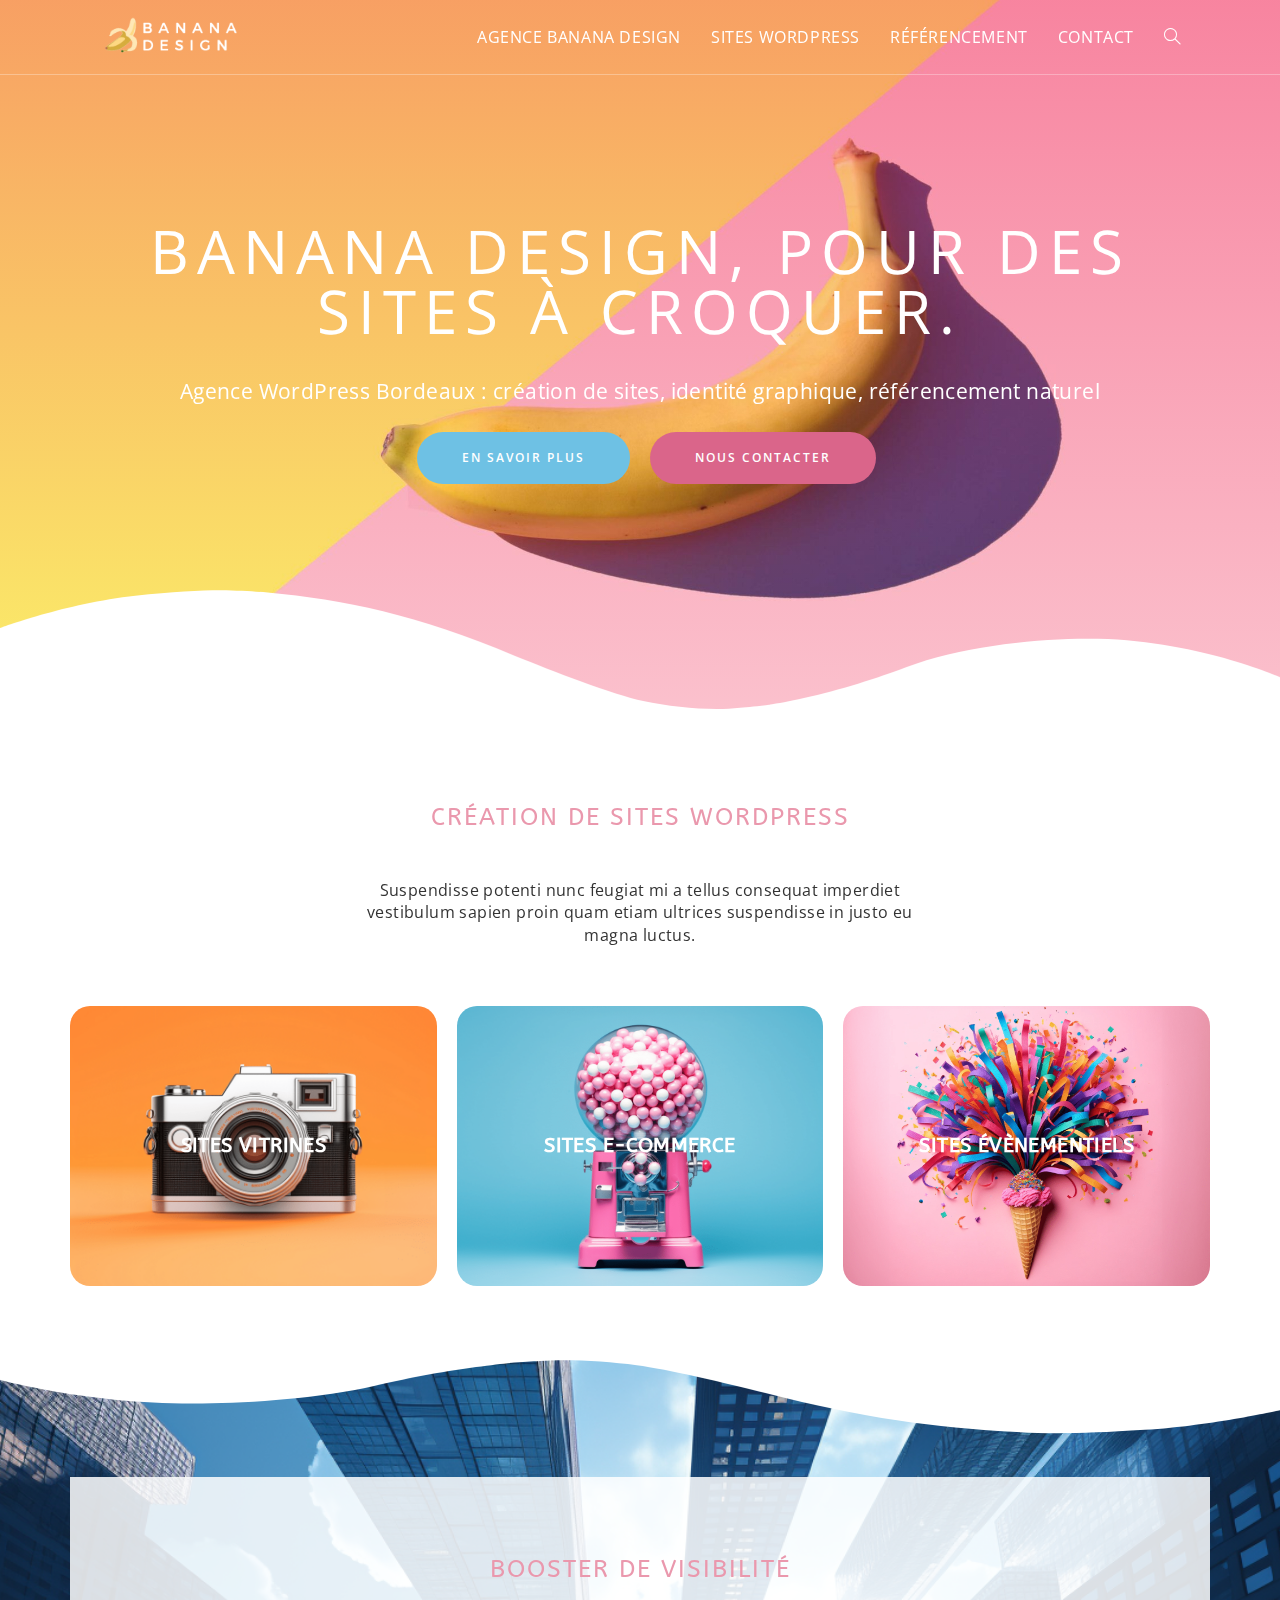
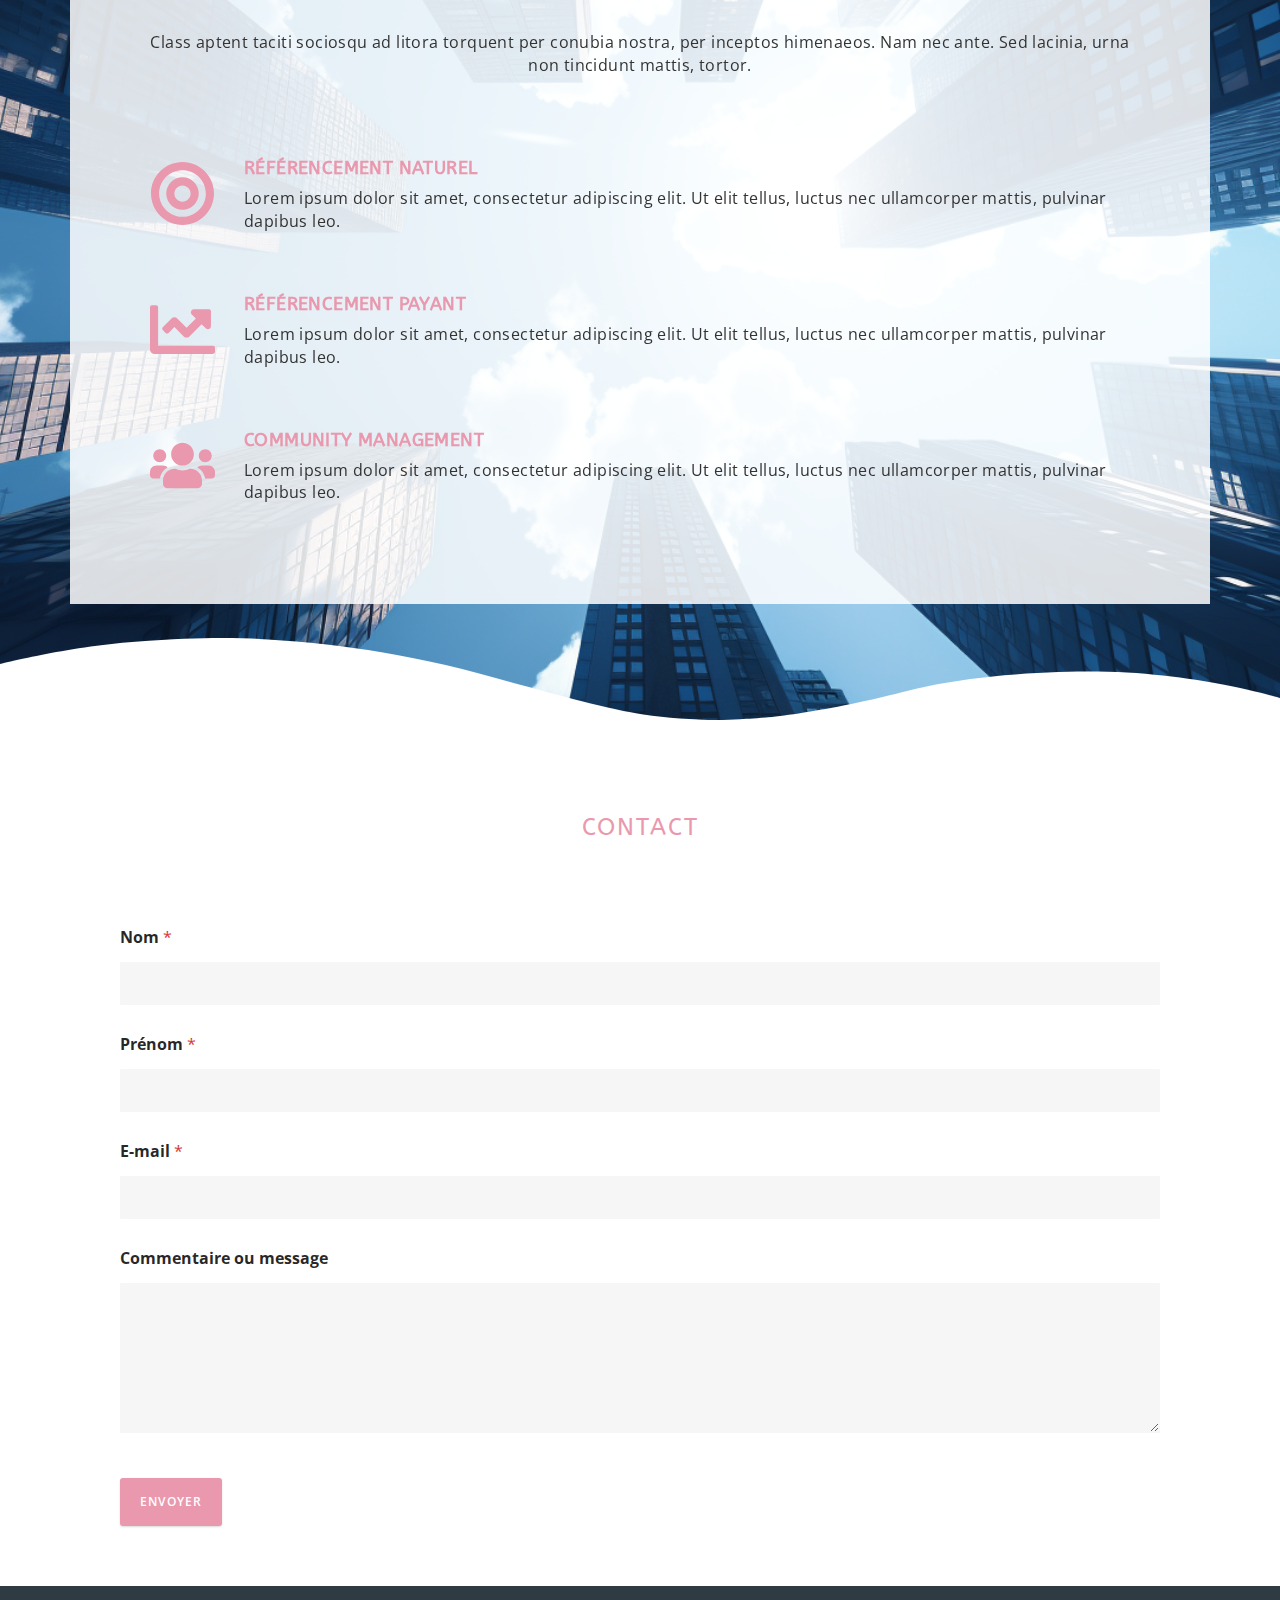
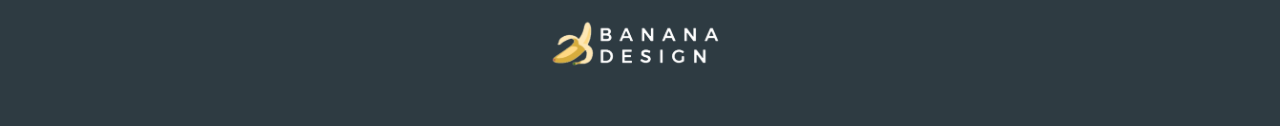
==== commit 80b3f56b: "feat: cookie policy" ====
--- a/index.html
+++ b/index.html
@@ -10,15 +10,15 @@
 <meta name="robots" content="index, follow">
 <meta name="googlebot" content="index, follow, max-snippet:-1, max-image-preview:large, max-video-preview:-1">
 <meta name="bingbot" content="index, follow, max-snippet:-1, max-image-preview:large, max-video-preview:-1">
-<link rel="canonical" href="/">
-<script type="application/ld+json">{"@context":"http:\/\/schema.org","@type":"WebSite","name":"Agence WordPress Banana Design","alternateName":"Agence WordPress Banana Design","description":"Création de sites WordPress de qualité","url":"","potentialAction":{"@type":"SearchAction","target":{"@type":"EntryPoint","urlTemplate":"\/?s={search_term_string}"},"query-input":"required name=search_term_string"}}</script>
-<meta property="og:url" content="/">
+<link rel="canonical" href="https://openclassrooms-student-center.github.io/8266636-Creez-votre-premier-site-avec-wordpress/">
+<script type="application/ld+json">{"@context":"http:\/\/schema.org","@type":"WebSite","name":"Agence WordPress Banana Design","alternateName":"Agence WordPress Banana Design","description":"Création de sites WordPress de qualité","url":"https:\/\/openclassrooms-student-center.github.io\/8266636-Creez-votre-premier-site-avec-wordpress","potentialAction":{"@type":"SearchAction","target":{"@type":"EntryPoint","urlTemplate":"https:\/\/openclassrooms-student-center.github.io\/8266636-Creez-votre-premier-site-avec-wordpress\/?s={search_term_string}"},"query-input":"required name=search_term_string"}}</script>
+<meta property="og:url" content="https://openclassrooms-student-center.github.io/8266636-Creez-votre-premier-site-avec-wordpress/">
 <meta property="og:site_name" content="Agence WordPress Banana Design">
 <meta property="og:locale" content="fr_FR">
 <meta property="og:type" content="website">
 <meta property="og:title" content="Agence Wordpress Bordeaux">
 <meta property="og:description" content="Agence web à Bordeaux : identité graphique, création de logos, création de sites WordPress, référencement naturel. Devis rapides et gratuits.">
-<meta property="og:image" content="http://localhost/Banana-Design-full-sitehttp://localhost:8888/Banana-Design-full-sitewp-content/plugins/wpforms-lite/assets/images/submit-spin.svg">
+<meta property="og:image" content="http://localhost/Banana-Design-full-sitehttp://localhost:8888/Banana-Design-full-site/wp-content/plugins/wpforms-lite/assets/images/submit-spin.svg">
 <meta property="fb:pages">
 <meta property="fb:admins">
 <meta property="fb:app_id">
@@ -27,12 +27,12 @@
 <meta name="twitter:creator">
 <meta name="twitter:title" content="Agence Wordpress Bordeaux">
 <meta name="twitter:description" content="Agence web à Bordeaux : identité graphique, création de logos, création de sites WordPress, référencement naturel. Devis rapides et gratuits.">
-<meta name="twitter:image" content="http://localhost/Banana-Design-full-sitehttp://localhost:8888/Banana-Design-full-sitewp-content/plugins/wpforms-lite/assets/images/submit-spin.svg">
-<link rel="alternate" type="application/rss+xml" title="Agence WordPress Banana Design &raquo; Flux" href="/feed/">
-<link rel="alternate" type="application/rss+xml" title="Agence WordPress Banana Design &raquo; Flux des commentaires" href="/comments/feed/">
-<script type="application/ld+json">{"@context":"https:\/\/schema.org","@type":"Organization","name":"Agence WordPress Banana Design","url":""}</script>
+<meta name="twitter:image" content="http://localhost/Banana-Design-full-sitehttp://localhost:8888/Banana-Design-full-site/wp-content/plugins/wpforms-lite/assets/images/submit-spin.svg">
+<link rel="alternate" type="application/rss+xml" title="Agence WordPress Banana Design &raquo; Flux" href="https://openclassrooms-student-center.github.io/8266636-Creez-votre-premier-site-avec-wordpress/feed/">
+<link rel="alternate" type="application/rss+xml" title="Agence WordPress Banana Design &raquo; Flux des commentaires" href="https://openclassrooms-student-center.github.io/8266636-Creez-votre-premier-site-avec-wordpress/comments/feed/">
+<script type="application/ld+json">{"@context":"https:\/\/schema.org","@type":"Organization","name":"Agence WordPress Banana Design","url":"https:\/\/openclassrooms-student-center.github.io\/8266636-Creez-votre-premier-site-avec-wordpress"}</script>
 <script>
-window._wpemojiSettings = {"baseUrl":"https:\/\/s.w.org\/images\/core\/emoji\/14.0.0\/72x72\/","ext":".png","svgUrl":"https:\/\/s.w.org\/images\/core\/emoji\/14.0.0\/svg\/","svgExt":".svg","source":{"concatemoji":"\wp-includes\/js\wp-emoji-release.min.js?ver=6.4.2"}};
+window._wpemojiSettings = {"baseUrl":"https:\/\/s.w.org\/images\/core\/emoji\/14.0.0\/72x72\/","ext":".png","svgUrl":"https:\/\/s.w.org\/images\/core\/emoji\/14.0.0\/svg\/","svgExt":".svg","source":{"concatemoji":"https:\/\/openclassrooms-student-center.github.io\/8266636-Creez-votre-premier-site-avec-wordpress\/wp-includes\/js\/wp-emoji-release.min.js?ver=6.4.2"}};
 /*! This file is auto-generated */
 !function(i,n){var o,s,e;function c(e){try{var t={supportTests:e,timestamp:(new Date).valueOf()};sessionStorage.setItem(o,JSON.stringify(t))}catch(e){}}function p(e,t,n){e.clearRect(0,0,e.canvas.width,e.canvas.height),e.fillText(t,0,0);var t=new Uint32Array(e.getImageData(0,0,e.canvas.width,e.canvas.height).data),r=(e.clearRect(0,0,e.canvas.width,e.canvas.height),e.fillText(n,0,0),new Uint32Array(e.getImageData(0,0,e.canvas.width,e.canvas.height).data));return t.every(function(e,t){return e===r[t]})}function u(e,t,n){switch(t){case"flag":return n(e,"🏳️‍⚧️","🏳️​⚧️")?!1:!n(e,"🇺🇳","🇺​🇳")&&!n(e,"🏴󠁧󠁢󠁥󠁮󠁧󠁿","🏴​󠁧​󠁢​󠁥​󠁮​󠁧​󠁿");case"emoji":return!n(e,"🫱🏻‍🫲🏿","🫱🏻​🫲🏿")}return!1}function f(e,t,n){var r="undefined"!=typeof WorkerGlobalScope&&self instanceof WorkerGlobalScope?new OffscreenCanvas(300,150):i.createElement("canvas"),a=r.getContext("2d",{willReadFrequently:!0}),o=(a.textBaseline="top",a.font="600 32px Arial",{});return e.forEach(function(e){o[e]=t(a,e,n)}),o}function t(e){var t=i.createElement("script");t.src=e,t.defer=!0,i.head.appendChild(t)}"undefined"!=typeof Promise&&(o="wpEmojiSettingsSupports",s=["flag","emoji"],n.supports={everything:!0,everythingExceptFlag:!0},e=new Promise(function(e){i.addEventListener("DOMContentLoaded",e,{once:!0})}),new Promise(function(t){var n=function(){try{var e=JSON.parse(sessionStorage.getItem(o));if("object"==typeof e&&"number"==typeof e.timestamp&&(new Date).valueOf()<e.timestamp+604800&&"object"==typeof e.supportTests)return e.supportTests}catch(e){}return null}();if(!n){if("undefined"!=typeof Worker&&"undefined"!=typeof OffscreenCanvas&&"undefined"!=typeof URL&&URL.createObjectURL&&"undefined"!=typeof Blob)try{var e="postMessage("+f.toString()+"("+[JSON.stringify(s),u.toString(),p.toString()].join(",")+"));",r=new Blob([e],{type:"text/javascript"}),a=new Worker(URL.createObjectURL(r),{name:"wpTestEmojiSupports"});return void(a.onmessage=function(e){c(n=e.data),a.terminate(),t(n)})}catch(e){}c(n=f(s,u,p))}t(n)}).then(function(e){for(var t in e)n.supports[t]=e[t],n.supports.everything=n.supports.everything&&n.supports[t],"flag"!==t&&(n.supports.everythingExceptFlag=n.supports.everythingExceptFlag&&n.supports[t]);n.supports.everythingExceptFlag=n.supports.everythingExceptFlag&&!n.supports.flag,n.DOMReady=!1,n.readyCallback=function(){n.DOMReady=!0}}).then(function(){return e}).then(function(){var e;n.supports.everything||(n.readyCallback(),(e=n.source||{}).concatemoji?t(e.concatemoji):e.wpemoji&&e.twemoji&&(t(e.twemoji),t(e.wpemoji)))}))}((window,document),window._wpemojiSettings);
 </script>
@@ -54,42 +54,70 @@
 :where(.wp-block-post-template.is-layout-flex){gap: 1.25em;}:where(.wp-block-post-template.is-layout-grid){gap: 1.25em;}
 :where(.wp-block-columns.is-layout-flex){gap: 2em;}:where(.wp-block-columns.is-layout-grid){gap: 2em;}
 .wp-block-pullquote{font-size: 1.5em;line-height: 1.6;}</style>
-<link rel="stylesheet" id="font-awesome-css" href="wp-content/themes/oceanwp/assets/fonts/fontawesome/css/all.min.css?ver=6.4.2" media="all">
-<link rel="stylesheet" id="simple-line-icons-css" href="wp-content/themes/oceanwp/assets/css/third/simple-line-icons.min.css?ver=2.4.0" media="all">
-<link rel="stylesheet" id="oceanwp-style-css" href="wp-content/themes/oceanwp/assets/css/style.min.css?ver=3.5.3" media="all">
-<link rel="stylesheet" id="oceanwp-google-font-open-sans-css" href="wp-content/uploads/oceanwp-webfonts-css/da8832a9546e2fae7cc865fab9ab6837.css?ver=6.4.2" media="all">
-<link rel="stylesheet" id="oceanwp-google-font-abeezee-css" href="wp-content/uploads/oceanwp-webfonts-css/2fb51055b45aa4b071738b4904220b5f.css?ver=6.4.2" media="all">
-<link rel="stylesheet" id="elementor-frontend-css" href="wp-content/plugins/elementor/assets/css/frontend-lite.min.css?ver=3.18.2" media="all">
-<link rel="stylesheet" id="swiper-css" href="wp-content/plugins/elementor/assets/lib/swiper/v8/css/swiper.min.css?ver=8.4.5" media="all">
-<link rel="stylesheet" id="elementor-post-681-css" href="wp-content/uploads/elementor/css/post-681.css?ver=1702636479" media="all">
-<link rel="stylesheet" id="elementor-post-240-css" href="wp-content/uploads/elementor/css/post-240.css?ver=1702637450" media="all">
-<link rel="stylesheet" id="oe-widgets-style-css" href="wp-content/plugins/ocean-extra/assets/css/widgets.css?ver=6.4.2" media="all">
-<link rel="stylesheet" id="oss-social-share-style-css" href="wp-content/plugins/ocean-social-sharing/assets/css/style.min.css?ver=6.4.2" media="all">
+<link rel="stylesheet" id="font-awesome-css" href="https://openclassrooms-student-center.github.io/8266636-Creez-votre-premier-site-avec-wordpress/wp-content/themes/oceanwp/assets/fonts/fontawesome/css/all.min.css?ver=6.4.2" media="all">
+<link rel="stylesheet" id="simple-line-icons-css" href="https://openclassrooms-student-center.github.io/8266636-Creez-votre-premier-site-avec-wordpress/wp-content/themes/oceanwp/assets/css/third/simple-line-icons.min.css?ver=2.4.0" media="all">
+<link rel="stylesheet" id="oceanwp-style-css" href="https://openclassrooms-student-center.github.io/8266636-Creez-votre-premier-site-avec-wordpress/wp-content/themes/oceanwp/assets/css/style.min.css?ver=3.5.3" media="all">
+<link rel="stylesheet" id="oceanwp-google-font-open-sans-css" href="https://openclassrooms-student-center.github.io/8266636-Creez-votre-premier-site-avec-wordpress/wp-content/uploads/oceanwp-webfonts-css/da8832a9546e2fae7cc865fab9ab6837.css?ver=6.4.2" media="all">
+<link rel="stylesheet" id="oceanwp-google-font-abeezee-css" href="https://openclassrooms-student-center.github.io/8266636-Creez-votre-premier-site-avec-wordpress/wp-content/uploads/oceanwp-webfonts-css/2fb51055b45aa4b071738b4904220b5f.css?ver=6.4.2" media="all">
+<link rel="stylesheet" id="elementor-frontend-css" href="https://openclassrooms-student-center.github.io/8266636-Creez-votre-premier-site-avec-wordpress/wp-content/plugins/elementor/assets/css/frontend-lite.min.css?ver=3.18.2" media="all">
+<link rel="stylesheet" id="swiper-css" href="https://openclassrooms-student-center.github.io/8266636-Creez-votre-premier-site-avec-wordpress/wp-content/plugins/elementor/assets/lib/swiper/v8/css/swiper.min.css?ver=8.4.5" media="all">
+<link rel="stylesheet" id="elementor-post-681-css" href="https://openclassrooms-student-center.github.io/8266636-Creez-votre-premier-site-avec-wordpress/wp-content/uploads/elementor/css/post-681.css?ver=1702636479" media="all">
+<link rel="stylesheet" id="elementor-post-240-css" href="https://openclassrooms-student-center.github.io/8266636-Creez-votre-premier-site-avec-wordpress/wp-content/uploads/elementor/css/post-240.css?ver=1703241633" media="all">
+<link rel="stylesheet" id="moove_gdpr_frontend-css" href="https://openclassrooms-student-center.github.io/8266636-Creez-votre-premier-site-avec-wordpress/wp-content/plugins/gdpr-cookie-compliance/dist/styles/gdpr-main-nf.css?ver=4.12.8" media="all">
+<style id="moove_gdpr_frontend-inline-css">#moove_gdpr_cookie_modal .moove-gdpr-modal-content .moove-gdpr-tab-main h3.tab-title, 
+				#moove_gdpr_cookie_modal .moove-gdpr-modal-content .moove-gdpr-tab-main span.tab-title,
+				#moove_gdpr_cookie_modal .moove-gdpr-modal-content .moove-gdpr-modal-left-content #moove-gdpr-menu li a, 
+				#moove_gdpr_cookie_modal .moove-gdpr-modal-content .moove-gdpr-modal-left-content #moove-gdpr-menu li button,
+				#moove_gdpr_cookie_modal .moove-gdpr-modal-content .moove-gdpr-modal-left-content .moove-gdpr-branding-cnt a,
+				#moove_gdpr_cookie_modal .moove-gdpr-modal-content .moove-gdpr-modal-footer-content .moove-gdpr-button-holder a.mgbutton, 
+				#moove_gdpr_cookie_modal .moove-gdpr-modal-content .moove-gdpr-modal-footer-content .moove-gdpr-button-holder button.mgbutton,
+				#moove_gdpr_cookie_modal .cookie-switch .cookie-slider:after, 
+				#moove_gdpr_cookie_modal .cookie-switch .slider:after, 
+				#moove_gdpr_cookie_modal .switch .cookie-slider:after, 
+				#moove_gdpr_cookie_modal .switch .slider:after,
+				#moove_gdpr_cookie_info_bar .moove-gdpr-info-bar-container .moove-gdpr-info-bar-content p, 
+				#moove_gdpr_cookie_info_bar .moove-gdpr-info-bar-container .moove-gdpr-info-bar-content p a,
+				#moove_gdpr_cookie_info_bar .moove-gdpr-info-bar-container .moove-gdpr-info-bar-content a.mgbutton, 
+				#moove_gdpr_cookie_info_bar .moove-gdpr-info-bar-container .moove-gdpr-info-bar-content button.mgbutton,
+				#moove_gdpr_cookie_modal .moove-gdpr-modal-content .moove-gdpr-tab-main .moove-gdpr-tab-main-content h1, 
+				#moove_gdpr_cookie_modal .moove-gdpr-modal-content .moove-gdpr-tab-main .moove-gdpr-tab-main-content h2, 
+				#moove_gdpr_cookie_modal .moove-gdpr-modal-content .moove-gdpr-tab-main .moove-gdpr-tab-main-content h3, 
+				#moove_gdpr_cookie_modal .moove-gdpr-modal-content .moove-gdpr-tab-main .moove-gdpr-tab-main-content h4, 
+				#moove_gdpr_cookie_modal .moove-gdpr-modal-content .moove-gdpr-tab-main .moove-gdpr-tab-main-content h5, 
+				#moove_gdpr_cookie_modal .moove-gdpr-modal-content .moove-gdpr-tab-main .moove-gdpr-tab-main-content h6,
+				#moove_gdpr_cookie_modal .moove-gdpr-modal-content.moove_gdpr_modal_theme_v2 .moove-gdpr-modal-title .tab-title,
+				#moove_gdpr_cookie_modal .moove-gdpr-modal-content.moove_gdpr_modal_theme_v2 .moove-gdpr-tab-main h3.tab-title, 
+				#moove_gdpr_cookie_modal .moove-gdpr-modal-content.moove_gdpr_modal_theme_v2 .moove-gdpr-tab-main span.tab-title,
+				#moove_gdpr_cookie_modal .moove-gdpr-modal-content.moove_gdpr_modal_theme_v2 .moove-gdpr-branding-cnt a {
+				 	font-weight: inherit				}
+			#moove_gdpr_cookie_modal,#moove_gdpr_cookie_info_bar,.gdpr_cookie_settings_shortcode_content{font-family:inherit}#moove_gdpr_save_popup_settings_button{background-color:#373737;color:#fff}#moove_gdpr_save_popup_settings_button:hover{background-color:#000}#moove_gdpr_cookie_info_bar .moove-gdpr-info-bar-container .moove-gdpr-info-bar-content a.mgbutton,#moove_gdpr_cookie_info_bar .moove-gdpr-info-bar-container .moove-gdpr-info-bar-content button.mgbutton{background-color:#da3e8e}#moove_gdpr_cookie_modal .moove-gdpr-modal-content .moove-gdpr-modal-footer-content .moove-gdpr-button-holder a.mgbutton,#moove_gdpr_cookie_modal .moove-gdpr-modal-content .moove-gdpr-modal-footer-content .moove-gdpr-button-holder button.mgbutton,.gdpr_cookie_settings_shortcode_content .gdpr-shr-button.button-green{background-color:#da3e8e;border-color:#da3e8e}#moove_gdpr_cookie_modal .moove-gdpr-modal-content .moove-gdpr-modal-footer-content .moove-gdpr-button-holder a.mgbutton:hover,#moove_gdpr_cookie_modal .moove-gdpr-modal-content .moove-gdpr-modal-footer-content .moove-gdpr-button-holder button.mgbutton:hover,.gdpr_cookie_settings_shortcode_content .gdpr-shr-button.button-green:hover{background-color:#fff;color:#da3e8e}#moove_gdpr_cookie_modal .moove-gdpr-modal-content .moove-gdpr-modal-close i,#moove_gdpr_cookie_modal .moove-gdpr-modal-content .moove-gdpr-modal-close span.gdpr-icon{background-color:#da3e8e;border:1px solid #da3e8e}#moove_gdpr_cookie_info_bar span.change-settings-button.focus-g,#moove_gdpr_cookie_info_bar span.change-settings-button:focus,#moove_gdpr_cookie_info_bar button.change-settings-button.focus-g,#moove_gdpr_cookie_info_bar button.change-settings-button:focus{-webkit-box-shadow:0 0 1px 3px #da3e8e;-moz-box-shadow:0 0 1px 3px #da3e8e;box-shadow:0 0 1px 3px #da3e8e}#moove_gdpr_cookie_modal .moove-gdpr-modal-content .moove-gdpr-modal-close i:hover,#moove_gdpr_cookie_modal .moove-gdpr-modal-content .moove-gdpr-modal-close span.gdpr-icon:hover,#moove_gdpr_cookie_info_bar span[data-href]>u.change-settings-button{color:#da3e8e}#moove_gdpr_cookie_modal .moove-gdpr-modal-content .moove-gdpr-modal-left-content #moove-gdpr-menu li.menu-item-selected a span.gdpr-icon,#moove_gdpr_cookie_modal .moove-gdpr-modal-content .moove-gdpr-modal-left-content #moove-gdpr-menu li.menu-item-selected button span.gdpr-icon{color:inherit}#moove_gdpr_cookie_modal .moove-gdpr-modal-content .moove-gdpr-modal-left-content #moove-gdpr-menu li a span.gdpr-icon,#moove_gdpr_cookie_modal .moove-gdpr-modal-content .moove-gdpr-modal-left-content #moove-gdpr-menu li button span.gdpr-icon{color:inherit}#moove_gdpr_cookie_modal .gdpr-acc-link{line-height:0;font-size:0;color:transparent;position:absolute}#moove_gdpr_cookie_modal .moove-gdpr-modal-content .moove-gdpr-modal-close:hover i,#moove_gdpr_cookie_modal .moove-gdpr-modal-content .moove-gdpr-modal-left-content #moove-gdpr-menu li a,#moove_gdpr_cookie_modal .moove-gdpr-modal-content .moove-gdpr-modal-left-content #moove-gdpr-menu li button,#moove_gdpr_cookie_modal .moove-gdpr-modal-content .moove-gdpr-modal-left-content #moove-gdpr-menu li button i,#moove_gdpr_cookie_modal .moove-gdpr-modal-content .moove-gdpr-modal-left-content #moove-gdpr-menu li a i,#moove_gdpr_cookie_modal .moove-gdpr-modal-content .moove-gdpr-tab-main .moove-gdpr-tab-main-content a:hover,#moove_gdpr_cookie_info_bar.moove-gdpr-dark-scheme .moove-gdpr-info-bar-container .moove-gdpr-info-bar-content a.mgbutton:hover,#moove_gdpr_cookie_info_bar.moove-gdpr-dark-scheme .moove-gdpr-info-bar-container .moove-gdpr-info-bar-content button.mgbutton:hover,#moove_gdpr_cookie_info_bar.moove-gdpr-dark-scheme .moove-gdpr-info-bar-container .moove-gdpr-info-bar-content a:hover,#moove_gdpr_cookie_info_bar.moove-gdpr-dark-scheme .moove-gdpr-info-bar-container .moove-gdpr-info-bar-content button:hover,#moove_gdpr_cookie_info_bar.moove-gdpr-dark-scheme .moove-gdpr-info-bar-container .moove-gdpr-info-bar-content span.change-settings-button:hover,#moove_gdpr_cookie_info_bar.moove-gdpr-dark-scheme .moove-gdpr-info-bar-container .moove-gdpr-info-bar-content button.change-settings-button:hover,#moove_gdpr_cookie_info_bar.moove-gdpr-dark-scheme .moove-gdpr-info-bar-container .moove-gdpr-info-bar-content u.change-settings-button:hover,#moove_gdpr_cookie_info_bar span[data-href]>u.change-settings-button,#moove_gdpr_cookie_info_bar.moove-gdpr-dark-scheme .moove-gdpr-info-bar-container .moove-gdpr-info-bar-content a.mgbutton.focus-g,#moove_gdpr_cookie_info_bar.moove-gdpr-dark-scheme .moove-gdpr-info-bar-container .moove-gdpr-info-bar-content button.mgbutton.focus-g,#moove_gdpr_cookie_info_bar.moove-gdpr-dark-scheme .moove-gdpr-info-bar-container .moove-gdpr-info-bar-content a.focus-g,#moove_gdpr_cookie_info_bar.moove-gdpr-dark-scheme .moove-gdpr-info-bar-container .moove-gdpr-info-bar-content button.focus-g,#moove_gdpr_cookie_info_bar.moove-gdpr-dark-scheme .moove-gdpr-info-bar-container .moove-gdpr-info-bar-content a.mgbutton:focus,#moove_gdpr_cookie_info_bar.moove-gdpr-dark-scheme .moove-gdpr-info-bar-container .moove-gdpr-info-bar-content button.mgbutton:focus,#moove_gdpr_cookie_info_bar.moove-gdpr-dark-scheme .moove-gdpr-info-bar-container .moove-gdpr-info-bar-content a:focus,#moove_gdpr_cookie_info_bar.moove-gdpr-dark-scheme .moove-gdpr-info-bar-container .moove-gdpr-info-bar-content button:focus,#moove_gdpr_cookie_info_bar.moove-gdpr-dark-scheme .moove-gdpr-info-bar-container .moove-gdpr-info-bar-content span.change-settings-button.focus-g,span.change-settings-button:focus,button.change-settings-button.focus-g,button.change-settings-button:focus,#moove_gdpr_cookie_info_bar.moove-gdpr-dark-scheme .moove-gdpr-info-bar-container .moove-gdpr-info-bar-content u.change-settings-button.focus-g,#moove_gdpr_cookie_info_bar.moove-gdpr-dark-scheme .moove-gdpr-info-bar-container .moove-gdpr-info-bar-content u.change-settings-button:focus{color:#da3e8e}#moove_gdpr_cookie_modal.gdpr_lightbox-hide{display:none}#moove_gdpr_cookie_info_bar .moove-gdpr-info-bar-container .moove-gdpr-info-bar-content a.mgbutton,#moove_gdpr_cookie_info_bar .moove-gdpr-info-bar-container .moove-gdpr-info-bar-content button.mgbutton,#moove_gdpr_cookie_modal .moove-gdpr-modal-content .moove-gdpr-modal-footer-content .moove-gdpr-button-holder a.mgbutton,#moove_gdpr_cookie_modal .moove-gdpr-modal-content .moove-gdpr-modal-footer-content .moove-gdpr-button-holder button.mgbutton,.gdpr-shr-button,#moove_gdpr_cookie_info_bar .moove-gdpr-infobar-close-btn{border-radius:0}</style>
+<link rel="stylesheet" id="oe-widgets-style-css" href="https://openclassrooms-student-center.github.io/8266636-Creez-votre-premier-site-avec-wordpress/wp-content/plugins/ocean-extra/assets/css/widgets.css?ver=6.4.2" media="all">
+<link rel="stylesheet" id="oss-social-share-style-css" href="https://openclassrooms-student-center.github.io/8266636-Creez-votre-premier-site-avec-wordpress/wp-content/plugins/ocean-social-sharing/assets/css/style.min.css?ver=6.4.2" media="all">
 <link rel="stylesheet" id="google-fonts-1-css" href="https://fonts.googleapis.com/css?family=Roboto%3A100%2C100italic%2C200%2C200italic%2C300%2C300italic%2C400%2C400italic%2C500%2C500italic%2C600%2C600italic%2C700%2C700italic%2C800%2C800italic%2C900%2C900italic%7CRoboto+Slab%3A100%2C100italic%2C200%2C200italic%2C300%2C300italic%2C400%2C400italic%2C500%2C500italic%2C600%2C600italic%2C700%2C700italic%2C800%2C800italic%2C900%2C900italic%7COpen+Sans%3A100%2C100italic%2C200%2C200italic%2C300%2C300italic%2C400%2C400italic%2C500%2C500italic%2C600%2C600italic%2C700%2C700italic%2C800%2C800italic%2C900%2C900italic&#038;display=auto&#038;ver=6.4.2" media="all">
-<style id="kt_central_palette_gutenberg_css" type="text/css">.has-central-palette-1-color{color:#63C3E9}.has-central-palette-1-background-color{background-color:#63C3E9}.has-central-palette-2-color{color:#EA98AD}.has-central-palette-2-background-color{background-color:#EA98AD}.has-central-palette-3-color{color:#BBB14E}.has-central-palette-3-background-color{background-color:#BBB14E}.has-central-palette-4-color{color:#EDDDE3}.has-central-palette-4-background-color{background-color:#EDDDE3}.has-central-palette-5-color{color:#DA658A}.has-central-palette-5-background-color{background-color:#DA658A}.has-central-palette-6-color{color:#333333}.has-central-palette-6-background-color{background-color:#333333}.has-central-palette-7-color{color:#FFFFFF}.has-central-palette-7-background-color{background-color:#FFFFFF}</style>
+<style id="kt_central_palette_gutenberg_css" type="text/css">.has-central-palette-1-color{color:#63C3E9}.has-central-palette-1-background-color{background-color:#63C3E9}.has-central-palette-2-color{color:#EA98AD}.has-central-palette-2-background-color{background-color:#EA98AD}.has-central-palette-3-color{color:#BBB14E}.has-central-palette-3-background-color{background-color:#BBB14E}.has-central-palette-4-color{color:#EDDDE3}.has-central-palette-4-background-color{background-color:#EDDDE3}.has-central-palette-5-color{color:#DA658A}.has-central-palette-5-background-color{background-color:#DA658A}.has-central-palette-6-color{color:#333333}.has-central-palette-6-background-color{background-color:#333333}.has-central-palette-7-color{color:#FFFFFF}.has-central-palette-7-background-color{background-color:#FFFFFF}</style>
 <link rel="preconnect" href="https://fonts.gstatic.com/" crossorigin>
-<script src="wp-includes/js/jquery/jquery.min.js?ver=3.7.1" id="jquery-core-js"></script>
-<script src="wp-includes/js/jquery/jquery-migrate.min.js?ver=3.4.1" id="jquery-migrate-js"></script>
-<link rel="https://api.w.org/" href="wp-json/">
-<link rel="alternate" type="application/json" href="wp-json/wp/v2/pages/240">
-<link rel="EditURI" type="application/rsd+xml" title="RSD" href="/xmlrpc.php?rsd">
+<script src="https://openclassrooms-student-center.github.io/8266636-Creez-votre-premier-site-avec-wordpress/wp-includes/js/jquery/jquery.min.js?ver=3.7.1" id="jquery-core-js"></script>
+<script src="https://openclassrooms-student-center.github.io/8266636-Creez-votre-premier-site-avec-wordpress/wp-includes/js/jquery/jquery-migrate.min.js?ver=3.4.1" id="jquery-migrate-js"></script>
+<link rel="https://api.w.org/" href="https://openclassrooms-student-center.github.io/8266636-Creez-votre-premier-site-avec-wordpress/wp-json/">
+<link rel="alternate" type="application/json" href="https://openclassrooms-student-center.github.io/8266636-Creez-votre-premier-site-avec-wordpress/wp-json/wp/v2/pages/240">
+<link rel="EditURI" type="application/rsd+xml" title="RSD" href="https://openclassrooms-student-center.github.io/8266636-Creez-votre-premier-site-avec-wordpress/xmlrpc.php?rsd">
 <meta name="generator" content="WordPress 6.4.2">
-<link rel="shortlink" href="/">
-<link rel="alternate" type="application/json+oembed" href="wp-json/oembed/1.0/embed?url=%2F">
-<link rel="alternate" type="text/xml+oembed" href="wp-json/oembed/1.0/embed?url=%2F#038;format=xml">
-			<!-- <link rel="preload" href="wp-content/plugins/wordpress-popup/assets/hustle-ui/fonts/hustle-icons-font.woff2" as="font" type="font/woff2" crossorigin> -->
+<link rel="shortlink" href="https://openclassrooms-student-center.github.io/8266636-Creez-votre-premier-site-avec-wordpress/">
+<link rel="alternate" type="application/json+oembed" href="https://openclassrooms-student-center.github.io/8266636-Creez-votre-premier-site-avec-wordpress/wp-json/oembed/1.0/embed?url=https%3A%2F%2Fopenclassrooms-student-center.github.io%2F8266636-Creez-votre-premier-site-avec-wordpress%2F">
+<link rel="alternate" type="text/xml+oembed" href="https://openclassrooms-student-center.github.io/8266636-Creez-votre-premier-site-avec-wordpress/wp-json/oembed/1.0/embed?url=https%3A%2F%2Fopenclassrooms-student-center.github.io%2F8266636-Creez-votre-premier-site-avec-wordpress%2F#038;format=xml">
+			<link rel="preload" href="https://openclassrooms-student-center.github.io/8266636-Creez-votre-premier-site-avec-wordpress/wp-content/plugins/wordpress-popup/assets/hustle-ui/fonts/hustle-icons-font.woff2" as="font" type="font/woff2" crossorigin>
 		<meta name="generator" content="Elementor 3.18.2; features: e_dom_optimization, e_optimized_assets_loading, e_optimized_css_loading, e_font_icon_svg, additional_custom_breakpoints, block_editor_assets_optimize, e_image_loading_optimization; settings: css_print_method-external, google_font-enabled, font_display-auto">
 <style type="text/css">.broken_link, a.broken_link {
 	text-decoration: line-through;
 }</style>
-<style id="hustle-module-1-0-styles" class="hustle-module-styles hustle-module-styles-1">@media screen and (min-width: 783px) {.hustle-ui:not(.hustle-size--small).module_id_1 .hustle-popup-content {max-width: 600px;max-height: none;max-height: unset;overflow-y: initial;}}@media screen and (min-width: 783px) { .hustle-layout {max-height: none;max-height: unset;}} .hustle-ui.module_id_1  {padding-right: 15px;padding-left: 15px;}.hustle-ui.module_id_1  .hustle-popup-content .hustle-info,.hustle-ui.module_id_1  .hustle-popup-content .hustle-optin {padding-top: 0px;padding-bottom: 0px;}@media screen and (min-width: 783px) {.hustle-ui:not(.hustle-size--small).module_id_1  {padding-right: 15px;padding-left: 15px;}.hustle-ui:not(.hustle-size--small).module_id_1  .hustle-popup-content .hustle-info,.hustle-ui:not(.hustle-size--small).module_id_1  .hustle-popup-content .hustle-optin {padding-top: 0px;padding-bottom: 0px;}} .hustle-ui.module_id_1 .hustle-layout .hustle-layout-body {margin: 0px 0px 0px 0px;padding: 30px 30px 30px 30px;border-width: 0px 0px 0px 0px;border-style: solid;border-color: rgba(0,0,0,0);border-radius: 0px 0px 0px 0px;overflow: hidden;background-color: #ffffff;-moz-box-shadow: 0px 0px 0px 0px rgba(0,0,0,0);-webkit-box-shadow: 0px 0px 0px 0px rgba(0,0,0,0);box-shadow: 0px 0px 0px 0px rgba(0,0,0,0);}@media screen and (min-width: 783px) {.hustle-ui:not(.hustle-size--small).module_id_1 .hustle-layout .hustle-layout-body {margin: 0px 0px 0px 0px;padding: 30px 30px 30px 30px;border-width: 0px 0px 0px 0px;border-style: solid;border-radius: 0px 0px 0px 0px;-moz-box-shadow: 0px 0px 0px 0px rgba(0,0,0,0);-webkit-box-shadow: 0px 0px 0px 0px rgba(0,0,0,0);box-shadow: 0px 0px 0px 0px rgba(0,0,0,0);}} .hustle-ui.module_id_1 .hustle-layout .hustle-layout-content {padding: 58px 28px 15px 28px;border-width: 2px 2px 0px 2px;border-style: solid;border-radius: 0px 0px 0px 0px;border-color: #0d0d0d;background-color: rgba(0,0,0,0);-moz-box-shadow: 0px 0px 0px 0px rgba(0,0,0,0);-webkit-box-shadow: 0px 0px 0px 0px rgba(0,0,0,0);box-shadow: 0px 0px 0px 0px rgba(0,0,0,0);}.hustle-ui.module_id_1 .hustle-main-wrapper {position: relative;padding:32px 0 0;}@media screen and (min-width: 783px) {.hustle-ui:not(.hustle-size--small).module_id_1 .hustle-layout .hustle-layout-content {padding: 88px 58px 15px 58px;border-width: 2px 2px 0px 2px;border-style: solid;border-radius: 0px 0px 0px 0px;-moz-box-shadow: 0px 0px 0px 0px rgba(0,0,0,0);-webkit-box-shadow: 0px 0px 0px 0px rgba(0,0,0,0);box-shadow: 0px 0px 0px 0px rgba(0,0,0,0);}}@media screen and (min-width: 783px) {.hustle-ui:not(.hustle-size--small).module_id_1 .hustle-main-wrapper {padding:32px 0 0;}}.hustle-ui.module_id_1 .hustle-layout .hustle-image {background-color: rgba(0,0,0,0);}.hustle-ui.module_id_1 .hustle-layout .hustle-image {height: 40px;overflow: hidden;}@media screen and (min-width: 783px) {.hustle-ui:not(.hustle-size--small).module_id_1 .hustle-layout .hustle-image {height: 40px;}}.hustle-ui.module_id_1 .hustle-layout .hustle-image img {width: 100%;max-width: unset;height: 100%;display: block;position: absolute;object-fit: contain;-ms-interpolation-mode: bicubic;}@media all and (-ms-high-contrast: none), (-ms-high-contrast: active) {.hustle-ui.module_id_1 .hustle-layout .hustle-image img {width: auto;max-width: 100%;height: auto;max-height: 100%;}}@media screen and (min-width: 783px) {.hustle-ui:not(.hustle-size--small).module_id_1 .hustle-layout .hustle-image img {width: 100%;max-width: unset;height: 100%;display: block;position: absolute;object-fit: contain;-ms-interpolation-mode: bicubic;}}@media all and (min-width: 783px) and (-ms-high-contrast: none), (-ms-high-contrast: active) {.hustle-ui:not(.hustle-size--small).module_id_1 .hustle-layout .hustle-image img {width: auto;max-width: 100%;height: auto;max-height: 100%;}}.hustle-ui.module_id_1 .hustle-layout .hustle-image img {object-position: center center;-o-object-position: center center;}@media all and (-ms-high-contrast: none), (-ms-high-contrast: active) {.hustle-ui.module_id_1 .hustle-layout .hustle-image img {left: 50%;}}@media all and (-ms-high-contrast: none), (-ms-high-contrast: active) {.hustle-ui.module_id_1 .hustle-layout .hustle-image img {transform: translate(-50%,-50%);-ms-transform: translate(-50%,-50%);-webkit-transform: translate(-50%,-50%);}}@media all and (-ms-high-contrast: none), (-ms-high-contrast: active) {.hustle-ui.module_id_1 .hustle-layout .hustle-image img {top: 50%;}}@media all and (-ms-high-contrast: none), (-ms-high-contrast: active) {.hustle-ui.module_id_1 .hustle-layout .hustle-image img {transform: translate(-50%,-50%);-ms-transform: translate(-50%,-50%);-webkit-transform: translate(-50%,-50%);}}@media screen and (min-width: 783px) {.hustle-ui:not(.hustle-size--small).module_id_1 .hustle-layout .hustle-image img {object-position: center center;-o-object-position: center center;}}@media all and (min-width: 783px) and (-ms-high-contrast: none), (-ms-high-contrast: active) {.hustle-ui:not(.hustle-size--small).module_id_1 .hustle-layout .hustle-image img {left: 50%;right: auto;}}@media all and (min-width: 783px) and (-ms-high-contrast: none), (-ms-high-contrast: active) {.hustle-ui:not(.hustle-size--small).module_id_1 .hustle-layout .hustle-image img {transform: translate(-50%,-50%);-ms-transform: translate(-50%,-50%);-webkit-transform: translate(-50%,-50%);}}@media all and (min-width: 783px) and (-ms-high-contrast: none), (-ms-high-contrast: active) {.hustle-ui:not(.hustle-size--small).module_id_1 .hustle-layout .hustle-image img {top: 50%;bottom: auto;}}@media all and (min-width: 783px) and (-ms-high-contrast: none), (-ms-high-contrast: active) {.hustle-ui:not(.hustle-size--small).module_id_1 .hustle-layout .hustle-image img {transform: translate(-50%,-50%);-ms-transform: translate(-50%,-50%);-webkit-transform: translate(-50%,-50%);}}  .hustle-ui.module_id_1 .hustle-layout .hustle-content {margin: 0px 0px 0px 0px;padding: 30px 0px 0px 0px;border-width: 0px 0px 0px 0px;border-style: solid;border-radius: 0px 0px 0px 0px;border-color: rgba(0,0,0,0);background-color: rgba(0,0,0,0);-moz-box-shadow: 0px 0px 0px 0px rgba(0,0,0,0);-webkit-box-shadow: 0px 0px 0px 0px rgba(0,0,0,0);box-shadow: 0px 0px 0px 0px rgba(0,0,0,0);}.hustle-ui.module_id_1 .hustle-layout .hustle-content .hustle-content-wrap {padding: 30px 0 0px 0;}@media screen and (min-width: 783px) {.hustle-ui:not(.hustle-size--small).module_id_1 .hustle-layout .hustle-content {margin: 0px 0px 0px 0px;padding: 30px 0px 0px 0px;border-width: 0px 0px 0px 0px;border-style: solid;border-radius: 0px 0px 0px 0px;-moz-box-shadow: 0px 0px 0px 0px rgba(0,0,0,0);-webkit-box-shadow: 0px 0px 0px 0px rgba(0,0,0,0);box-shadow: 0px 0px 0px 0px rgba(0,0,0,0);}.hustle-ui:not(.hustle-size--small).module_id_1 .hustle-layout .hustle-content .hustle-content-wrap {padding: 30px 0 0px 0;}} .hustle-ui.module_id_1 .hustle-layout .hustle-title {display: block;margin: 0px 0px 0px 0px;padding: 0px 0px 0px 0px;border-width: 0px 0px 0px 0px;border-style: solid;border-color: rgba(0,0,0,0);border-radius: 0px 0px 0px 0px;background-color: rgba(0,0,0,0);box-shadow: 0px 0px 0px 0px rgba(0,0,0,0);-moz-box-shadow: 0px 0px 0px 0px rgba(0,0,0,0);-webkit-box-shadow: 0px 0px 0px 0px rgba(0,0,0,0);color: #0d0d0d;font: 700 32px/44px Roboto;font-style: normal;letter-spacing: -0.63px;text-transform: none;text-decoration: none;text-align: center;}@media screen and (min-width: 783px) {.hustle-ui:not(.hustle-size--small).module_id_1 .hustle-layout .hustle-title {margin: 0px 0px 0px 0px;padding: 0px 0px 0px 0px;border-width: 0px 0px 0px 0px;border-style: solid;border-radius: 0px 0px 0px 0px;box-shadow: 0px 0px 0px 0px rgba(0,0,0,0);-moz-box-shadow: 0px 0px 0px 0px rgba(0,0,0,0);-webkit-box-shadow: 0px 0px 0px 0px rgba(0,0,0,0);font: 700 32px/44px Roboto;font-style: normal;letter-spacing: -0.63px;text-transform: none;text-decoration: none;text-align: center;}} .hustle-ui.module_id_1 .hustle-layout .hustle-group-content {margin: 15px 0px 0px 0px;padding: 0px 0px 0px 0px;border-color: rgba(0,0,0,0);border-width: 0px 0px 0px 0px;border-style: solid;color: #4f4f4f;}.hustle-ui.module_id_1 .hustle-layout .hustle-group-content b,.hustle-ui.module_id_1 .hustle-layout .hustle-group-content strong {font-weight: bold;}.hustle-ui.module_id_1 .hustle-layout .hustle-group-content a,.hustle-ui.module_id_1 .hustle-layout .hustle-group-content a:visited {color: #38C5B5;}.hustle-ui.module_id_1 .hustle-layout .hustle-group-content a:hover {color: #2DA194;}.hustle-ui.module_id_1 .hustle-layout .hustle-group-content a:focus,.hustle-ui.module_id_1 .hustle-layout .hustle-group-content a:active {color: #2DA194;}@media screen and (min-width: 783px) {.hustle-ui:not(.hustle-size--small).module_id_1 .hustle-layout .hustle-group-content {margin: 15px 0px 0px 0px;padding: 0px 0px 0px 0px;border-width: 0px 0px 0px 0px;border-style: solid;}}.hustle-ui.module_id_1 .hustle-layout .hustle-group-content {color: #4f4f4f;font-size: 16px;line-height: 26px;font-family: Roboto;}@media screen and (min-width: 783px) {.hustle-ui:not(.hustle-size--small).module_id_1 .hustle-layout .hustle-group-content {font-size: 16px;line-height: 26px;}}.hustle-ui.module_id_1 .hustle-layout .hustle-group-content p:not([class*="forminator-"]) {margin: 0 0 10px;color: #4f4f4f;font: normal 16px/26px Roboto;font-style: normal;letter-spacing: -0.25px;text-transform: none;text-decoration: none;}.hustle-ui.module_id_1 .hustle-layout .hustle-group-content p:not([class*="forminator-"]):last-child {margin-bottom: 0;}@media screen and (min-width: 783px) {.hustle-ui:not(.hustle-size--small).module_id_1 .hustle-layout .hustle-group-content p:not([class*="forminator-"]) {margin: 0 0 10px;font: normal 16px/26px Roboto;font-style: normal;letter-spacing: -0.25px;text-transform: none;text-decoration: none;}.hustle-ui:not(.hustle-size--small).module_id_1 .hustle-layout .hustle-group-content p:not([class*="forminator-"]):last-child {margin-bottom: 0;}}.hustle-ui.module_id_1 .hustle-layout .hustle-group-content h1:not([class*="forminator-"]) {margin: 0 0 10px;color: #4f4f4f;font: 700 28px/1.4em Roboto;font-style: normal;letter-spacing: 0px;text-transform: none;text-decoration: none;}.hustle-ui.module_id_1 .hustle-layout .hustle-group-content h1:not([class*="forminator-"]):last-child {margin-bottom: 0;}@media screen and (min-width: 783px) {.hustle-ui:not(.hustle-size--small).module_id_1 .hustle-layout .hustle-group-content h1:not([class*="forminator-"]) {margin: 0 0 10px;font: 700 28px/1.4em Roboto;font-style: normal;letter-spacing: 0px;text-transform: none;text-decoration: none;}.hustle-ui:not(.hustle-size--small).module_id_1 .hustle-layout .hustle-group-content h1:not([class*="forminator-"]):last-child {margin-bottom: 0;}}.hustle-ui.module_id_1 .hustle-layout .hustle-group-content h2:not([class*="forminator-"]) {margin: 0 0 10px;color: #4f4f4f;font: 700 22px/1.4em Roboto;font-style: normal;letter-spacing: 0px;text-transform: none;text-decoration: none;}.hustle-ui.module_id_1 .hustle-layout .hustle-group-content h2:not([class*="forminator-"]):last-child {margin-bottom: 0;}@media screen and (min-width: 783px) {.hustle-ui:not(.hustle-size--small).module_id_1 .hustle-layout .hustle-group-content h2:not([class*="forminator-"]) {margin: 0 0 10px;font: 700 22px/1.4em Roboto;font-style: normal;letter-spacing: 0px;text-transform: none;text-decoration: none;}.hustle-ui:not(.hustle-size--small).module_id_1 .hustle-layout .hustle-group-content h2:not([class*="forminator-"]):last-child {margin-bottom: 0;}}.hustle-ui.module_id_1 .hustle-layout .hustle-group-content h3:not([class*="forminator-"]) {margin: 0 0 10px;color: #4f4f4f;font: 700 18px/1.4em Roboto;font-style: normal;letter-spacing: 0px;text-transform: none;text-decoration: none;}.hustle-ui.module_id_1 .hustle-layout .hustle-group-content h3:not([class*="forminator-"]):last-child {margin-bottom: 0;}@media screen and (min-width: 783px) {.hustle-ui:not(.hustle-size--small).module_id_1 .hustle-layout .hustle-group-content h3:not([class*="forminator-"]) {margin: 0 0 10px;font: 700 18px/1.4em Roboto;font-style: normal;letter-spacing: 0px;text-transform: none;text-decoration: none;}.hustle-ui:not(.hustle-size--small).module_id_1 .hustle-layout .hustle-group-content h3:not([class*="forminator-"]):last-child {margin-bottom: 0;}}.hustle-ui.module_id_1 .hustle-layout .hustle-group-content h4:not([class*="forminator-"]) {margin: 0 0 10px;color: #4f4f4f;font: 700 16px/1.4em Roboto;font-style: normal;letter-spacing: 0px;text-transform: none;text-decoration: none;}.hustle-ui.module_id_1 .hustle-layout .hustle-group-content h4:not([class*="forminator-"]):last-child {margin-bottom: 0;}@media screen and (min-width: 783px) {.hustle-ui:not(.hustle-size--small).module_id_1 .hustle-layout .hustle-group-content h4:not([class*="forminator-"]) {margin: 0 0 10px;font: 700 16px/1.4em Roboto;font-style: normal;letter-spacing: 0px;text-transform: none;text-decoration: none;}.hustle-ui:not(.hustle-size--small).module_id_1 .hustle-layout .hustle-group-content h4:not([class*="forminator-"]):last-child {margin-bottom: 0;}}.hustle-ui.module_id_1 .hustle-layout .hustle-group-content h5:not([class*="forminator-"]) {margin: 0 0 10px;color: #4f4f4f;font: 700 14px/1.4em Roboto;font-style: normal;letter-spacing: 0px;text-transform: none;text-decoration: none;}.hustle-ui.module_id_1 .hustle-layout .hustle-group-content h5:not([class*="forminator-"]):last-child {margin-bottom: 0;}@media screen and (min-width: 783px) {.hustle-ui:not(.hustle-size--small).module_id_1 .hustle-layout .hustle-group-content h5:not([class*="forminator-"]) {margin: 0 0 10px;font: 700 14px/1.4em Roboto;font-style: normal;letter-spacing: 0px;text-transform: none;text-decoration: none;}.hustle-ui:not(.hustle-size--small).module_id_1 .hustle-layout .hustle-group-content h5:not([class*="forminator-"]):last-child {margin-bottom: 0;}}.hustle-ui.module_id_1 .hustle-layout .hustle-group-content h6:not([class*="forminator-"]) {margin: 0 0 10px;color: #4f4f4f;font: 700 12px/1.4em Roboto;font-style: normal;letter-spacing: 0px;text-transform: uppercase;text-decoration: none;}.hustle-ui.module_id_1 .hustle-layout .hustle-group-content h6:not([class*="forminator-"]):last-child {margin-bottom: 0;}@media screen and (min-width: 783px) {.hustle-ui:not(.hustle-size--small).module_id_1 .hustle-layout .hustle-group-content h6:not([class*="forminator-"]) {margin: 0 0 10px;font: 700 12px/1.4em Roboto;font-style: normal;letter-spacing: 0px;text-transform: uppercase;text-decoration: none;}.hustle-ui:not(.hustle-size--small).module_id_1 .hustle-layout .hustle-group-content h6:not([class*="forminator-"]):last-child {margin-bottom: 0;}}.hustle-ui.module_id_1 .hustle-layout .hustle-group-content ol:not([class*="forminator-"]),.hustle-ui.module_id_1 .hustle-layout .hustle-group-content ul:not([class*="forminator-"]) {margin: 0 0 10px;}.hustle-ui.module_id_1 .hustle-layout .hustle-group-content ol:not([class*="forminator-"]):last-child,.hustle-ui.module_id_1 .hustle-layout .hustle-group-content ul:not([class*="forminator-"]):last-child {margin-bottom: 0;}.hustle-ui.module_id_1 .hustle-layout .hustle-group-content li:not([class*="forminator-"]) {margin: 0 0 5px;color: #4f4f4f;font: 400 14px/1.45em Roboto;font-style: normal;letter-spacing: 0px;text-transform: none;text-decoration: none;}.hustle-ui.module_id_1 .hustle-layout .hustle-group-content li:not([class*="forminator-"]):last-child {margin-bottom: 0;}.hustle-ui.module_id_1 .hustle-layout .hustle-group-content ol:not([class*="forminator-"]) li:before {color: #ADB5B7}.hustle-ui.module_id_1 .hustle-layout .hustle-group-content ul:not([class*="forminator-"]) li:before {background-color: #ADB5B7}@media screen and (min-width: 783px) {.hustle-ui.module_id_1 .hustle-layout .hustle-group-content ol:not([class*="forminator-"]),.hustle-ui.module_id_1 .hustle-layout .hustle-group-content ul:not([class*="forminator-"]) {margin: 0 0 20px;}.hustle-ui.module_id_1 .hustle-layout .hustle-group-content ol:not([class*="forminator-"]):last-child,.hustle-ui.module_id_1 .hustle-layout .hustle-group-content ul:not([class*="forminator-"]):last-child {margin: 0;}}@media screen and (min-width: 783px) {.hustle-ui:not(.hustle-size--small).module_id_1 .hustle-layout .hustle-group-content li:not([class*="forminator-"]) {margin: 0 0 5px;font: 400 14px/1.45em Roboto;font-style: normal;letter-spacing: 0px;text-transform: none;text-decoration: none;}.hustle-ui:not(.hustle-size--small).module_id_1 .hustle-layout .hustle-group-content li:not([class*="forminator-"]):last-child {margin-bottom: 0;}}.hustle-ui.module_id_1 .hustle-layout .hustle-group-content blockquote {margin-right: 0;margin-left: 0;} .hustle-ui.module_id_1 .hustle-layout .hustle-layout-footer {margin: 20px 0px 0px 0px;text-align: center;}.hustle-ui.module_id_1 .hustle-layout .hustle-nsa-link {font-size: 14px;line-height: 22px;font-family: Roboto;letter-spacing: -0.22px;}.hustle-ui.module_id_1 .hustle-layout .hustle-nsa-link a,.hustle-ui.module_id_1 .hustle-layout .hustle-nsa-link a:visited {color: #e1e1e1;font-weight: 400;font-style: normal;text-transform: none;text-decoration: none;}.hustle-ui.module_id_1 .hustle-layout .hustle-nsa-link a:hover {color: #ffffff;}.hustle-ui.module_id_1 .hustle-layout .hustle-nsa-link a:focus,.hustle-ui.module_id_1 .hustle-layout .hustle-nsa-link a:active {color: #ffffff;}@media screen and (min-width: 783px) {.hustle-ui:not(.hustle-size--small).module_id_1 .hustle-layout .hustle-layout-footer {margin: 20px 0px 0px 0px;text-align: center;}.hustle-ui:not(.hustle-size--small).module_id_1 .hustle-layout .hustle-nsa-link {font-size: 14px;line-height: 22px;letter-spacing: -0.22px;}.hustle-ui:not(.hustle-size--small).module_id_1 .hustle-layout .hustle-nsa-link a {font-weight: 400;font-style: normal;text-transform: none;text-decoration: none;}}button.hustle-button-close .hustle-icon-close:before {font-size: inherit;}.hustle-ui.module_id_1 button.hustle-button-close {color: #ffffff;background: transparent;border-radius: 0;position: absolute;z-index: 1;display: block;width: 32px;height: 32px;right: 0;left: auto;top: 0;bottom: auto;transform: unset;}.hustle-ui.module_id_1 button.hustle-button-close .hustle-icon-close {font-size: 12px;}.hustle-ui.module_id_1 button.hustle-button-close:hover {color: #e1e1e1;}.hustle-ui.module_id_1 button.hustle-button-close:focus {color: #e1e1e1;}@media screen and (min-width: 783px) {.hustle-ui:not(.hustle-size--small).module_id_1 button.hustle-button-close .hustle-icon-close {font-size: 12px;}.hustle-ui:not(.hustle-size--small).module_id_1 button.hustle-button-close {background: transparent;border-radius: 0;display: block;width: 32px;height: 32px;right: 0;left: auto;top: 0;bottom: auto;transform: unset;}}.hustle-ui.module_id_1 .hustle-popup-mask {background-color: rgba(0,0,0,0.75);} .hustle-ui.module_id_1 .hustle-layout .hustle-layout-form {margin: 0px 0px 0px 0px;padding: 15px 28px 58px 28px;border-width: 0px 2px 2px 2px;border-style: solid;border-color: #0d0d0d;border-radius: 0px 0px 0px 0px;background-color: rgba(0,0,0,0);}@media screen and (min-width: 783px) {.hustle-ui:not(.hustle-size--small).module_id_1 .hustle-layout .hustle-layout-form {margin: 0px 0px 0px 0px;padding: 15px 58px 88px 58px;border-width: 0px 2px 2px 2px;border-style: solid;border-radius: 0px 0px 0px 0px;}}.hustle-ui.module_id_1 .hustle-form .hustle-form-fields {display: block;}.hustle-ui.module_id_1 .hustle-form .hustle-form-fields .hustle-field {margin-bottom: 5px;}.hustle-ui.module_id_1 .hustle-form .hustle-form-fields .hustle-button {width: 100%;}@media screen and (min-width: 783px) {.hustle-ui:not(.hustle-size--small).module_id_1 .hustle-form .hustle-form-fields {display: -webkit-box;display: -ms-flex;display: flex;-ms-flex-wrap: wrap;flex-wrap: wrap;-webkit-box-align: center;-ms-flex-align: center;align-items: center;margin-top: -0px;margin-bottom: -0px;}.hustle-ui:not(.hustle-size--small).module_id_1 .hustle-form .hustle-form-fields .hustle-field {min-width: 100px;-webkit-box-flex: 1;-ms-flex: 1;flex: 1;margin-top: 0px;margin-right: 0px;margin-bottom: 0px;}.hustle-ui:not(.hustle-size--small).module_id_1 .hustle-form .hustle-form-fields .hustle-button {width: auto;-webkit-box-flex: 0;-ms-flex: 0 0 auto;flex: 0 0 auto;margin-top: 0px;margin-bottom: 0px;}} .hustle-ui.module_id_1 .hustle-field .hustle-input {margin: 0;padding: 10px 19px 10px 19px;border-width: 1px 1px 1px 1px;border-style: solid;border-color: #7f7f7f;border-radius: 0px 0px 0px 0px;background-color: #FCFCFC;box-shadow: 0px 0px 0px 0px rgba(0,0,0,0);-moz-box-shadow: 0px 0px 0px 0px rgba(0,0,0,0);-webkit-box-shadow: 0px 0px 0px 0px rgba(0,0,0,0);color: #5D7380;font: normal 14px/22px Roboto;font-style: normal;letter-spacing: 0px;text-transform: none;text-align: left;}.hustle-ui.module_id_1 .hustle-field .hustle-input:hover {border-color: #7f7f7f;background-color: #FCFCFC;}.hustle-ui.module_id_1 .hustle-field .hustle-input:focus {border-color: #7f7f7f;background-color: #FCFCFC;}.hustle-ui.module_id_1  .hustle-field-error.hustle-field .hustle-input {border-color: #e12e2e !important;background-color: #FCFCFC !important;}.hustle-ui.module_id_1 .hustle-field .hustle-input + .hustle-input-label [class*="hustle-icon-"] {color: #7f7f7f;}.hustle-ui.module_id_1 .hustle-field .hustle-input:hover + .hustle-input-label [class*="hustle-icon-"] {color: #7f7f7f;}.hustle-ui.module_id_1 .hustle-field .hustle-input:focus + .hustle-input-label [class*="hustle-icon-"] {color: #7f7f7f;}.hustle-ui.module_id_1  .hustle-field-error.hustle-field .hustle-input + .hustle-input-label [class*="hustle-icon-"] {color: #e12e2e;}.hustle-ui.module_id_1 .hustle-field .hustle-input + .hustle-input-label {padding: 10px 19px 10px 19px;border-width: 1px 1px 1px 1px;border-style: solid;border-color: transparent;color: #757575;font: normal 14px/22px Roboto;font-style: normal;letter-spacing: 0px;text-transform: none;text-align: left;}@media screen and (min-width: 783px) {.hustle-ui:not(.hustle-size--small).module_id_1 .hustle-field .hustle-input {padding: 10px 19px 10px 19px;border-width: 1px 1px 1px 1px;border-style: solid;border-radius: 0px 0px 0px 0px;box-shadow: 0px 0px 0px 0px rgba(0,0,0,0);-moz-box-shadow: 0px 0px 0px 0px rgba(0,0,0,0);-webkit-box-shadow: 0px 0px 0px 0px rgba(0,0,0,0);font: normal 14px/22px Roboto;font-style: normal;letter-spacing: 0px;text-transform: none;text-align: left;}}@media screen and (min-width: 783px) {.hustle-ui:not(.hustle-size--small).module_id_1 .hustle-field .hustle-input + .hustle-input-label {padding: 10px 19px 10px 19px;border-width: 1px 1px 1px 1px;font: normal 14px/22px Roboto;font-style: normal;letter-spacing: 0px;text-transform: none;text-align: left;}} .hustle-ui.module_id_1 .hustle-select2 + .select2 {box-shadow: 0px 0px 0px 0px rgba(0,0,0,0);-moz-box-shadow: 0px 0px 0px 0px rgba(0,0,0,0);-webkit-box-shadow: 0px 0px 0px 0px rgba(0,0,0,0);}.hustle-ui.module_id_1 .hustle-select2 + .select2 .select2-selection--single {margin: 0;padding: 0 19px 0 19px;border-width: 1px 1px 1px 1px;border-style: solid;border-color: #B0BEC6;border-radius: 0px 0px 0px 0px;background-color: #FFFFFF;}.hustle-ui.module_id_1 .hustle-select2 + .select2 .select2-selection--single .select2-selection__rendered {padding: 10px 0 10px 0;color: #5D7380;font: normal 14px/22px Roboto;font-style: normal;}.hustle-ui.module_id_1 .hustle-select2 + .select2 .select2-selection--single .select2-selection__rendered .select2-selection__placeholder {color: #AAAAAA;}.hustle-ui.module_id_1 .hustle-select2 + .select2:hover .select2-selection--single {border-color: #4F5F6B;background-color: #FFFFFF;}.hustle-ui.module_id_1 .hustle-select2 + .select2.select2-container--open .select2-selection--single {border-color: #4F5F6B;background-color: #FFFFFF;}.hustle-ui.module_id_1 .hustle-select2.hustle-field-error + .select2 .select2-selection--single {border-color: #D43858 !important;background-color: #FFFFFF !important;}.hustle-ui.module_id_1 .hustle-select2 + .select2 + .hustle-input-label {color: #AAAAAA;font: normal 14px/22px Roboto;font-style: normal;letter-spacing: 0px;text-transform: none;text-align: left;}.hustle-ui.module_id_1 .hustle-select2 + .select2 .select2-selection--single .select2-selection__arrow {color: #38C5B5;}.hustle-ui.module_id_1 .hustle-select2 + .select2:hover .select2-selection--single .select2-selection__arrow {color: #49E2D1;}.hustle-ui.module_id_1 .hustle-select2 + .select2.select2-container--open .select2-selection--single .select2-selection__arrow {color: #49E2D1;}.hustle-ui.module_id_1 .hustle-select2.hustle-field-error + .select2 .select2-selection--single .select2-selection__arrow {color: #D43858 !important;}@media screen and (min-width: 783px) {.hustle-ui:not(.hustle-size--small).module_id_1 .hustle-select2 + .select2 {box-shadow: 0px 0px 0px 0px rgba(0,0,0,0);-moz-box-shadow: 0px 0px 0px 0px rgba(0,0,0,0);-webkit-box-shadow: 0px 0px 0px 0px rgba(0,0,0,0);}.hustle-ui:not(.hustle-size--small).module_id_1 .hustle-select2 + .select2 .select2-selection--single {padding: 0 19px 0 19px;border-width: 1px 1px 1px 1px;border-style: solid;border-radius: 0px 0px 0px 0px;}.hustle-ui:not(.hustle-size--small).module_id_1 .hustle-select2 + .select2 .select2-selection--single .select2-selection__rendered {padding: 10px 0 10px 0;font: normal 14px/22px Roboto;font-style: normal;letter-spacing: 0px;text-transform: none;text-align: left;}.hustle-ui:not(.hustle-size--small).module_id_1 .hustle-select2 + .select2 + .hustle-input-label {font: normal 14px/22px Roboto;font-style: normal;letter-spacing: 0px;text-transform: none;text-align: left;}}.hustle-module-1.hustle-dropdown {background-color: #FFFFFF;}.hustle-module-1.hustle-dropdown .select2-results .select2-results__options .select2-results__option {color: #5D7380;background-color: transparent;}.hustle-module-1.hustle-dropdown .select2-results .select2-results__options .select2-results__option.select2-results__option--highlighted {color: #FFFFFF;background-color: #ADB5B7;}.hustle-module-1.hustle-dropdown .select2-results .select2-results__options .select2-results__option[aria-selected="true"] {color: #FFFFFF;background-color: #38C5B5;}.hustle-ui.module_id_1 .hustle-timepicker .ui-timepicker {background-color: #FFFFFF;}.hustle-ui.module_id_1 .hustle-timepicker .ui-timepicker .ui-timepicker-viewport a {color: #5D7380;background-color: transparent;}.hustle-ui.module_id_1 .hustle-timepicker .ui-timepicker .ui-timepicker-viewport a:hover,.hustle-ui.module_id_1 .hustle-timepicker .ui-timepicker .ui-timepicker-viewport a:focus {color: #FFFFFF;background-color: #ADB5B7;} .hustle-ui.module_id_1 .hustle-form .hustle-radio span[aria-hidden] {border-width: 0px 0px 0px 0px;border-style: solid;border-color: #B0BEC6;background-color: #FFFFFF;}.hustle-ui.module_id_1 .hustle-form .hustle-radio span:not([aria-hidden]) {color: #FFFFFF;font: 400 12px/20px Roboto;font-style: normal;letter-spacing: 0px;text-transform: none;text-decoration: none;text-align: left;}.hustle-ui.module_id_1 .hustle-form .hustle-radio input:checked + span[aria-hidden] {border-color: #4F5F6B;background-color: #FFFFFF;}.hustle-ui.module_id_1 .hustle-form .hustle-radio input:checked + span[aria-hidden]:before {background-color: #38C5B5;}@media screen and (min-width: 783px) {.hustle-ui:not(.hustle-size--small).module_id_1 .hustle-form .hustle-radio span[aria-hidden] {border-width: 0px 0px 0px 0px;border-style: solid;}.hustle-ui:not(.hustle-size--small).module_id_1 .hustle-form .hustle-radio span:not([aria-hidden]) {font: 400 12px/20px Roboto;font-style: normal;letter-spacing: 0px;text-transform: none;text-decoration: none;text-align: left;}} .hustle-ui.module_id_1 .hustle-form .hustle-checkbox:not(.hustle-gdpr) span[aria-hidden] {border-width: 0px 0px 0px 0px;border-style: solid;border-color: #B0BEC6;border-radius: 0px 0px 0px 0px;background-color: #FFFFFF;}.hustle-ui.module_id_1 .hustle-form .hustle-checkbox:not(.hustle-gdpr) span:not([aria-hidden]) {color: #FFFFFF;font: 400 12px/20px Roboto;font-style: normal;letter-spacing: 0px;text-transform: none;text-decoration: none;text-align: left;}.hustle-ui.module_id_1 .hustle-form .hustle-checkbox:not(.hustle-gdpr) input:checked + span[aria-hidden] {border-color: #4F5F6B;background-color: #FFFFFF;}.hustle-ui.module_id_1 .hustle-form .hustle-checkbox:not(.hustle-gdpr) input:checked + span[aria-hidden]:before {color: #38C5B5;}@media screen and (min-width: 783px) {.hustle-ui:not(.hustle-size--small).module_id_1 .hustle-form .hustle-checkbox:not(.hustle-gdpr) span[aria-hidden] {border-width: 0px 0px 0px 0px;border-style: solid;border-radius: 0px 0px 0px 0px;}.hustle-ui:not(.hustle-size--small).module_id_1 .hustle-form .hustle-checkbox:not(.hustle-gdpr) span:not([aria-hidden]) {font: 400 12px/20px Roboto;font-style: normal;letter-spacing: 0px;text-transform: none;text-decoration: none;text-align: left;}}.hustle-module-1.hustle-calendar:before {background-color: #FFFFFF;}.hustle-module-1.hustle-calendar .ui-datepicker-header .ui-datepicker-title {color: #35414A;}.hustle-module-1.hustle-calendar .ui-datepicker-header .ui-corner-all,.hustle-module-1.hustle-calendar .ui-datepicker-header .ui-corner-all:visited {color: #5D7380;}.hustle-module-1.hustle-calendar .ui-datepicker-header .ui-corner-all:hover {color: #5D7380;}.hustle-module-1.hustle-calendar .ui-datepicker-header .ui-corner-all:focus,.hustle-module-1.hustle-calendar .ui-datepicker-header .ui-corner-all:active {color: #5D7380;}.hustle-module-1.hustle-calendar .ui-datepicker-calendar thead th {color: #35414A;}.hustle-module-1.hustle-calendar .ui-datepicker-calendar tbody tr td a,.hustle-module-1.hustle-calendar .ui-datepicker-calendar tbody tr td a:visited {background-color: #FFFFFF;color: #5D7380;}.hustle-module-1.hustle-calendar .ui-datepicker-calendar tbody tr td a:hover {background-color: #38C5B5;color: #FFFFFF;}.hustle-module-1.hustle-calendar .ui-datepicker-calendar tbody tr td a:focus,.hustle-module-1.hustle-calendar .ui-datepicker-calendar tbody tr td a:active {background-color: #38C5B5;color: #FFFFFF;} .hustle-ui.module_id_1 .hustle-form button.hustle-button-submit {padding: 9px 28px 9px 28px;border-width: 2px 2px 2px 2px;border-style: solid;border-color: #0d0d0d;border-radius: 0px 0px 0px 0px;background-color: #0d0d0d;-moz-box-shadow: 0px 0px 0px 0px rgba(0,0,0,0);-webkit-box-shadow: 0px 0px 0px 0px rgba(0,0,0,0);box-shadow: 0px 0px 0px 0px rgba(0,0,0,0);color: #FFFFFF;font: 500 14px/22px Roboto;font-style: normal;letter-spacing: 0px;text-transform: uppercase;text-decoration: none;}.hustle-ui.module_id_1 .hustle-form button.hustle-button-submit:hover {border-color: #363636;background-color: #363636;color: #FFFFFF;}.hustle-ui.module_id_1 .hustle-form button.hustle-button-submit:focus {border-color: #4d99f7;background-color: #0d0d0d;color: #FFFFFF;}@media screen and (min-width: 783px) {.hustle-ui:not(.hustle-size--small).module_id_1 .hustle-form button.hustle-button-submit {padding: 9px 28px 9px 28px;border-width: 2px 2px 2px 2px;border-style: solid;border-radius: 0px 0px 0px 0px;box-shadow: 0px 0px 0px 0px rgba(0,0,0,0);-moz-box-shadow: 0px 0px 0px 0px rgba(0,0,0,0);-webkit-box-shadow: 0px 0px 0px 0px rgba(0,0,0,0);font: 500 14px/22px Roboto;font-style: normal;letter-spacing: 0px;text-transform: uppercase;text-decoration: none;}} .hustle-ui.module_id_1 .hustle-form .hustle-form-options {margin: 0px 0px 0px 0px;padding: 20px 20px 20px 20px;border-width: 0px 0px 0px 0px;border-style: solid;border-color: rgba(0,0,0,0);border-radius: 0px 0px 0px 0px;background-color: #35414A;-moz-box-shadow: 0px 0px 0px 0px rgba(0,0,0,0);-webkit-box-shadow: 0px 0px 0px 0px rgba(0,0,0,0);box-shadow: 0px 0px 0px 0px rgba(0,0,0,0);}@media screen and (min-width: 783px) {.hustle-ui:not(.hustle-size--small).module_id_1 .hustle-form .hustle-form-options {margin: 0px 0px 0px 0px;padding: 20px 20px 20px 20px;border-width: 0px 0px 0px 0px;border-style: solid;border-radius: 0px 0px 0px 0px;box-shadow: 0px 0px 0px 0px rgba(0,0,0,0);-moz-box-shadow: 0px 0px 0px 0px rgba(0,0,0,0);-webkit-box-shadow: 0px 0px 0px 0px rgba(0,0,0,0);}} .hustle-ui.module_id_1 .hustle-form .hustle-form-options .hustle-group-title {display: block;margin: 0 0 20px;padding: 0;border: 0;color: #FFFFFF;font: bold 13px/22px Roboto;font-style: normal;letter-spacing: 0px;text-transform: none;text-decoration: none;text-align: left;}@media screen and (min-width: 783px) {.hustle-ui:not(.hustle-size--small).module_id_1 .hustle-form .hustle-form-options .hustle-group-title {font: bold 13px/22px Roboto;font-style: normal;letter-spacing: 0px;text-transform: none;text-decoration: none;text-align: left;}} .hustle-ui.module_id_1 .hustle-layout-form .hustle-checkbox.hustle-gdpr {margin: 0px 0px 0px 0px;}.hustle-ui.module_id_1 .hustle-layout-form .hustle-checkbox.hustle-gdpr span[aria-hidden] {border-width: 1px 1px 1px 1px;border-style: solid;border-color: #c1c1c1;border-radius: 0px 0px 0px 0px;background-color: #FFFFFF;}.hustle-ui.module_id_1 .hustle-layout-form .hustle-checkbox.hustle-gdpr span[aria-hidden]:before {color: #000000;}.hustle-ui.module_id_1 .hustle-layout-form .hustle-checkbox.hustle-gdpr span:not([aria-hidden]) {color: #666666;font: 400 12px/1.7em Roboto;font-style: normal;letter-spacing: 0px;text-transform: none;text-decoration: none;text-align: left;}.hustle-ui.module_id_1 .hustle-layout-form .hustle-checkbox.hustle-gdpr span:not([aria-hidden]) a {color: #333333;}.hustle-ui.module_id_1 .hustle-layout-form .hustle-checkbox.hustle-gdpr span:not([aria-hidden]) a:hover {color: #333333;}.hustle-ui.module_id_1 .hustle-layout-form .hustle-checkbox.hustle-gdpr span:not([aria-hidden]) a:focus {color: #333333;}.hustle-ui.module_id_1 .hustle-layout-form .hustle-checkbox.hustle-gdpr input:checked + span[aria-hidden] {border-color: #4F5F6B;background-color: #FFFFFF;}.hustle-ui.module_id_1 .hustle-layout-form .hustle-checkbox.hustle-gdpr.hustle-field-error + span[aria-hidden] {border-color: #D43858 !important;background-color: #FFFFFF !important;}@media screen and (min-width: 783px) {.hustle-ui:not(.hustle-size--small).module_id_1 .hustle-layout-form .hustle-checkbox.hustle-gdpr {margin: 0px 0px 0px 0px;}.hustle-ui:not(.hustle-size--small).module_id_1 .hustle-layout-form .hustle-checkbox.hustle-gdpr span[aria-hidden] {border-width: 1px 1px 1px 1px;border-style: solid;border-radius: 0px 0px 0px 0px;}.hustle-ui:not(.hustle-size--small).module_id_1 .hustle-layout-form .hustle-checkbox.hustle-gdpr span:not([aria-hidden]) {font: 400 12px/1.7em Roboto;font-style: normal;letter-spacing: 0px;text-transform: none;text-decoration: none;text-align: left;}} .hustle-ui.module_id_1 .hustle-layout .hustle-error-message {margin: 20px 0px 0px 0px;background-color: #fcebe5;box-shadow: inset 4px 0 0 0 #e12e2e;-moz-box-shadow: inset 4px 0 0 0 #e12e2e;-webkit-box-shadow: inset 4px 0 0 0 #e12e2e;}.hustle-ui.module_id_1 .hustle-layout .hustle-error-message p {color: #e12e2e;font: normal 12px/20px Roboto;font-style: normal;letter-spacing: 0px;text-transform: none;text-decoration: none;text-align: left;}@media screen and (min-width: 783px) {.hustle-ui:not(.hustle-size--small).module_id_1 .hustle-layout .hustle-error-message {margin: 20px 0px 0px 0px;}.hustle-ui:not(.hustle-size--small).module_id_1 .hustle-layout .hustle-error-message p {font: normal 12px/20px Roboto;font-style: normal;letter-spacing: 0px;text-transform: none;text-decoration: none;text-align: left;}} .hustle-ui.module_id_1 .hustle-success {padding: 60px 60px 60px 60px;border-width: 0px 0px 0px 0px;border-style: solid;border-radius: 0px 0px 0px 0px;border-color: rgba(0,0,0,0);background-color: #ffffff;box-shadow: 0px 0px 0px 0px rgba(0,0,0,0);-moz-box-shadow: 0px 0px 0px 0px rgba(0,0,0,0);-webkit-box-shadow: 0px 0px 0px 0px rgba(0,0,0,0);color: #4f4f4f;}.hustle-ui.module_id_1 .hustle-success [class*="hustle-icon-"] {color: #0d0d0d;}.hustle-ui.module_id_1 .hustle-success a,.hustle-ui.module_id_1 .hustle-success a:visited {color: #38C5B5;}.hustle-ui.module_id_1 .hustle-success a:hover {color: #2DA194;}.hustle-ui.module_id_1 .hustle-success a:focus,.hustle-ui.module_id_1 .hustle-success a:active {color: #2DA194;}.hustle-ui.module_id_1 .hustle-success-content b,.hustle-ui.module_id_1 .hustle-success-content strong {font-weight: bold;}.hustle-ui.module_id_1 .hustle-success-content blockquote {margin-right: 0;margin-left: 0;}@media screen and (min-width: 783px) {.hustle-ui:not(.hustle-size--small).module_id_1 .hustle-success {padding: 90px 90px 90px 90px;border-width: 0px 0px 0px 0px;border-style: solid;border-radius: 0px 0px 0px 0px;box-shadow: 0px 0px 0px 0px rgba(0,0,0,0);-moz-box-shadow: 0px 0px 0px 0px rgba(0,0,0,0);-webkit-box-shadow: 0px 0px 0px 0px rgba(0,0,0,0);}}.hustle-ui.module_id_1 .hustle-success-content {color: #4f4f4f;font-size: 16px;line-height: 26px;font-family: Roboto;}@media screen and (min-width: 783px) {.hustle-ui:not(.hustle-size--small).module_id_1 .hustle-success-content {font-size: 16px;line-height: 26px;}}.hustle-ui.module_id_1 .hustle-success-content p:not([class*="forminator-"]) {margin: 0 0 10px;color: #4f4f4f;font: 400 16px/26px Roboto;letter-spacing: -0.25px;text-transform: none;text-decoration: none;}.hustle-ui.module_id_1 .hustle-success-content p:not([class*="forminator-"]):last-child {margin-bottom: 0;}@media screen and (min-width: 783px) {.hustle-ui:not(.hustle-size--small).module_id_1 .hustle-success-content p:not([class*="forminator-"]) {margin-bottom: 20px;font: 400 16px/26px Roboto;letter-spacing: -0.25px;text-transform: none;text-decoration: none;}.hustle-ui:not(.hustle-size--small).module_id_1 .hustle-success-content p:not([class*="forminator-"]):last-child {margin-bottom: 0}}.hustle-ui.module_id_1 .hustle-success-content h1:not([class*="forminator-"]) {margin: 0 0 10px;color: #4f4f4f;font: 700 28px/1.4em Roboto;letter-spacing: 0px;text-transform: none;text-decoration: none;}.hustle-ui.module_id_1 .hustle-success-content h1:not([class*="forminator-"]):last-child {margin-bottom: 0;}@media screen and (min-width: 783px) {.hustle-ui:not(.hustle-size--small).module_id_1 .hustle-success-content h1:not([class*="forminator-"]) {margin-bottom: 20px;font: 700 28px/1.4em Roboto;letter-spacing: 0px;text-transform: none;text-decoration: none;}.hustle-ui:not(.hustle-size--small).module_id_1 .hustle-success-content h1:not([class*="forminator-"]):last-child {margin-bottom: 0}}.hustle-ui.module_id_1 .hustle-success-content h2:not([class*="forminator-"]) {margin: 0 0 10px;color: #4f4f4f;font: 700 22px/1.4em Roboto;letter-spacing: 0px;text-transform: none;text-decoration: none;}.hustle-ui.module_id_1 .hustle-success-content h2:not([class*="forminator-"]):last-child {margin-bottom: 0;}@media screen and (min-width: 783px) {.hustle-ui:not(.hustle-size--small).module_id_1 .hustle-success-content h2:not([class*="forminator-"]) {margin-bottom: 20px;font: 700 22px/1.4em Roboto;letter-spacing: 0px;text-transform: none;text-decoration: none;}.hustle-ui:not(.hustle-size--small).module_id_1 .hustle-success-content h2:not([class*="forminator-"]):last-child {margin-bottom: 0}}.hustle-ui.module_id_1 .hustle-success-content h3:not([class*="forminator-"]) {margin: 0 0 10px;color: #4f4f4f;font: 700 18px/1.4em Roboto;letter-spacing: 0px;text-transform: none;text-decoration: none;}.hustle-ui.module_id_1 .hustle-success-content h3:not([class*="forminator-"]):last-child {margin-bottom: 0;}@media screen and (min-width: 783px) {.hustle-ui:not(.hustle-size--small).module_id_1 .hustle-success-content h3:not([class*="forminator-"]) {margin-bottom: 20px;font: 700 18px/1.4em Roboto;letter-spacing: 0px;text-transform: none;text-decoration: none;}.hustle-ui:not(.hustle-size--small).module_id_1 .hustle-success-content h3:not([class*="forminator-"]):last-child {margin-bottom: 0}}.hustle-ui.module_id_1 .hustle-success-content h4:not([class*="forminator-"]) {margin: 0 0 10px;color: #4f4f4f;font: 700 16px/1.4em Roboto;letter-spacing: 0px;text-transform: none;text-decoration: none;}.hustle-ui.module_id_1 .hustle-success-content h4:not([class*="forminator-"]):last-child {margin-bottom: 0;}@media screen and (min-width: 783px) {.hustle-ui:not(.hustle-size--small).module_id_1 .hustle-success-content h4:not([class*="forminator-"]) {margin-bottom: 20px;font: 700 16px/1.4em Roboto;letter-spacing: 0px;text-transform: none;text-decoration: none;}.hustle-ui:not(.hustle-size--small).module_id_1 .hustle-success-content h4:not([class*="forminator-"]):last-child {margin-bottom: 0}}.hustle-ui.module_id_1 .hustle-success-content h5:not([class*="forminator-"]) {margin: 0 0 10px;color: #4f4f4f;font: 700 14px/1.4em Roboto;letter-spacing: 0px;text-transform: none;text-decoration: none;}.hustle-ui.module_id_1 .hustle-success-content h5:not([class*="forminator-"]):last-child {margin-bottom: 0;}@media screen and (min-width: 783px) {.hustle-ui:not(.hustle-size--small).module_id_1 .hustle-success-content h5:not([class*="forminator-"]) {margin-bottom: 20px;font: 700 14px/1.4em Roboto;letter-spacing: 0px;text-transform: none;text-decoration: none;}.hustle-ui:not(.hustle-size--small).module_id_1 .hustle-success-content h5:not([class*="forminator-"]):last-child {margin-bottom: 0}}.hustle-ui.module_id_1 .hustle-success-content h6:not([class*="forminator-"]) {margin: 0 0 10px;color: #4f4f4f;font: 700 12px/1.4em Roboto;letter-spacing: 0px;text-transform: uppercase;text-decoration: none;}.hustle-ui.module_id_1 .hustle-success-content h6:not([class*="forminator-"]):last-child {margin-bottom: 0;}@media screen and (min-width: 783px) {.hustle-ui:not(.hustle-size--small).module_id_1 .hustle-success-content h6:not([class*="forminator-"]) {margin-bottom: 20px;font: 700 12px/1.4em Roboto;letter-spacing: 0px;text-transform: uppercase;text-decoration: none;}.hustle-ui:not(.hustle-size--small).module_id_1 .hustle-success-content h6:not([class*="forminator-"]):last-child {margin-bottom: 0}}.hustle-ui.module_id_1 .hustle-success-content ol:not([class*="forminator-"]),.hustle-ui.module_id_1 .hustle-success-content ul:not([class*="forminator-"]) {margin: 0 0 10px;}.hustle-ui.module_id_1 .hustle-success-content ol:not([class*="forminator-"]):last-child,.hustle-ui.module_id_1 .hustle-success-content ul:not([class*="forminator-"]):last-child {margin-bottom: 0;}.hustle-ui.module_id_1 .hustle-success-content li:not([class*="forminator-"]) {margin: 0 0 5px;color: #4f4f4f;font: 400 14px/1.45em Roboto;letter-spacing: 0px;text-transform: none;text-decoration: none;}.hustle-ui.module_id_1 .hustle-success-content li:not([class*="forminator-"]):last-child {margin-bottom: 0;}.hustle-ui.module_id_1 .hustle-success-content ol:not([class*="forminator-"]) li:before {color: #ADB5B7}.hustle-ui.module_id_1 .hustle-success-content ul:not([class*="forminator-"]) li:before {background-color: #ADB5B7}@media screen and (min-width: 783px) {.hustle-ui:not(.hustle-size--small).module_id_1 .hustle-success-content li:not([class*="forminator-"]) {font: 400 14px/1.45em Roboto;letter-spacing: 0px;text-transform: none;text-decoration: none;}}@media screen and (min-width: 783px) {.hustle-ui.module_id_1 .hustle-success-content ol:not([class*="forminator-"]),.hustle-ui.module_id_1 .hustle-success-content ul:not([class*="forminator-"]) {margin: 0 0 20px;}.hustle-ui.module_id_1 .hustle-success-content ol:not([class*="forminator-"]):last-child,.hustle-ui.module_id_1 .hustle-success-content ul:not([class*="forminator-"]):last-child {margin-bottom: 0;}} .hustle-ui.module_id_1 .hustle-layout .hustle-group-content blockquote {border-left-color: #38C5B5;}</style>
-<link rel="icon" href="wp-content/uploads/2023/11/cropped-BANANADESIGN-FAVICON-32x32.png" sizes="32x32">
-<link rel="icon" href="wp-content/uploads/2023/11/cropped-BANANADESIGN-FAVICON-192x192.png" sizes="192x192">
-<link rel="apple-touch-icon" href="wp-content/uploads/2023/11/cropped-BANANADESIGN-FAVICON-180x180.png">
-<meta name="msapplication-TileImage" content="wp-content/uploads/2023/11/cropped-BANANADESIGN-FAVICON-270x270.png">
+<style id="hustle-module-1-0-styles" class="hustle-module-styles hustle-module-styles-1">@media screen and (min-width: 783px) {.hustle-ui:not(.hustle-size--small).module_id_1 .hustle-popup-content {max-width: 600px;max-height: none;max-height: unset;overflow-y: initial;}}@media screen and (min-width: 783px) { .hustle-layout {max-height: none;max-height: unset;}} .hustle-ui.module_id_1  {padding-right: 15px;padding-left: 15px;}.hustle-ui.module_id_1  .hustle-popup-content .hustle-info,.hustle-ui.module_id_1  .hustle-popup-content .hustle-optin {padding-top: 0px;padding-bottom: 0px;}@media screen and (min-width: 783px) {.hustle-ui:not(.hustle-size--small).module_id_1  {padding-right: 15px;padding-left: 15px;}.hustle-ui:not(.hustle-size--small).module_id_1  .hustle-popup-content .hustle-info,.hustle-ui:not(.hustle-size--small).module_id_1  .hustle-popup-content .hustle-optin {padding-top: 0px;padding-bottom: 0px;}} .hustle-ui.module_id_1 .hustle-layout .hustle-layout-body {margin: 0px 0px 0px 0px;padding: 30px 30px 30px 30px;border-width: 0px 0px 0px 0px;border-style: solid;border-color: rgba(0,0,0,0);border-radius: 0px 0px 0px 0px;overflow: hidden;background-color: #ffffff;-moz-box-shadow: 0px 0px 0px 0px rgba(0,0,0,0);-webkit-box-shadow: 0px 0px 0px 0px rgba(0,0,0,0);box-shadow: 0px 0px 0px 0px rgba(0,0,0,0);}@media screen and (min-width: 783px) {.hustle-ui:not(.hustle-size--small).module_id_1 .hustle-layout .hustle-layout-body {margin: 0px 0px 0px 0px;padding: 30px 30px 30px 30px;border-width: 0px 0px 0px 0px;border-style: solid;border-radius: 0px 0px 0px 0px;-moz-box-shadow: 0px 0px 0px 0px rgba(0,0,0,0);-webkit-box-shadow: 0px 0px 0px 0px rgba(0,0,0,0);box-shadow: 0px 0px 0px 0px rgba(0,0,0,0);}} .hustle-ui.module_id_1 .hustle-layout .hustle-layout-content {padding: 58px 28px 15px 28px;border-width: 2px 2px 0px 2px;border-style: solid;border-radius: 0px 0px 0px 0px;border-color: #0d0d0d;background-color: rgba(0,0,0,0);-moz-box-shadow: 0px 0px 0px 0px rgba(0,0,0,0);-webkit-box-shadow: 0px 0px 0px 0px rgba(0,0,0,0);box-shadow: 0px 0px 0px 0px rgba(0,0,0,0);}.hustle-ui.module_id_1 .hustle-main-wrapper {position: relative;padding:32px 0 0;}@media screen and (min-width: 783px) {.hustle-ui:not(.hustle-size--small).module_id_1 .hustle-layout .hustle-layout-content {padding: 88px 58px 15px 58px;border-width: 2px 2px 0px 2px;border-style: solid;border-radius: 0px 0px 0px 0px;-moz-box-shadow: 0px 0px 0px 0px rgba(0,0,0,0);-webkit-box-shadow: 0px 0px 0px 0px rgba(0,0,0,0);box-shadow: 0px 0px 0px 0px rgba(0,0,0,0);}}@media screen and (min-width: 783px) {.hustle-ui:not(.hustle-size--small).module_id_1 .hustle-main-wrapper {padding:32px 0 0;}}.hustle-ui.module_id_1 .hustle-layout .hustle-image {background-color: rgba(0,0,0,0);}.hustle-ui.module_id_1 .hustle-layout .hustle-image {height: 40px;overflow: hidden;}@media screen and (min-width: 783px) {.hustle-ui:not(.hustle-size--small).module_id_1 .hustle-layout .hustle-image {height: 40px;}}.hustle-ui.module_id_1 .hustle-layout .hustle-image img {width: 100%;max-width: unset;height: 100%;display: block;position: absolute;object-fit: contain;-ms-interpolation-mode: bicubic;}@media all and (-ms-high-contrast: none), (-ms-high-contrast: active) {.hustle-ui.module_id_1 .hustle-layout .hustle-image img {width: auto;max-width: 100%;height: auto;max-height: 100%;}}@media screen and (min-width: 783px) {.hustle-ui:not(.hustle-size--small).module_id_1 .hustle-layout .hustle-image img {width: 100%;max-width: unset;height: 100%;display: block;position: absolute;object-fit: contain;-ms-interpolation-mode: bicubic;}}@media all and (min-width: 783px) and (-ms-high-contrast: none), (-ms-high-contrast: active) {.hustle-ui:not(.hustle-size--small).module_id_1 .hustle-layout .hustle-image img {width: auto;max-width: 100%;height: auto;max-height: 100%;}}.hustle-ui.module_id_1 .hustle-layout .hustle-image img {object-position: center center;-o-object-position: center center;}@media all and (-ms-high-contrast: none), (-ms-high-contrast: active) {.hustle-ui.module_id_1 .hustle-layout .hustle-image img {left: 50%;}}@media all and (-ms-high-contrast: none), (-ms-high-contrast: active) {.hustle-ui.module_id_1 .hustle-layout .hustle-image img {transform: translate(-50%,-50%);-ms-transform: translate(-50%,-50%);-webkit-transform: translate(-50%,-50%);}}@media all and (-ms-high-contrast: none), (-ms-high-contrast: active) {.hustle-ui.module_id_1 .hustle-layout .hustle-image img {top: 50%;}}@media all and (-ms-high-contrast: none), (-ms-high-contrast: active) {.hustle-ui.module_id_1 .hustle-layout .hustle-image img {transform: translate(-50%,-50%);-ms-transform: translate(-50%,-50%);-webkit-transform: translate(-50%,-50%);}}@media screen and (min-width: 783px) {.hustle-ui:not(.hustle-size--small).module_id_1 .hustle-layout .hustle-image img {object-position: center center;-o-object-position: center center;}}@media all and (min-width: 783px) and (-ms-high-contrast: none), (-ms-high-contrast: active) {.hustle-ui:not(.hustle-size--small).module_id_1 .hustle-layout .hustle-image img {left: 50%;right: auto;}}@media all and (min-width: 783px) and (-ms-high-contrast: none), (-ms-high-contrast: active) {.hustle-ui:not(.hustle-size--small).module_id_1 .hustle-layout .hustle-image img {transform: translate(-50%,-50%);-ms-transform: translate(-50%,-50%);-webkit-transform: translate(-50%,-50%);}}@media all and (min-width: 783px) and (-ms-high-contrast: none), (-ms-high-contrast: active) {.hustle-ui:not(.hustle-size--small).module_id_1 .hustle-layout .hustle-image img {top: 50%;bottom: auto;}}@media all and (min-width: 783px) and (-ms-high-contrast: none), (-ms-high-contrast: active) {.hustle-ui:not(.hustle-size--small).module_id_1 .hustle-layout .hustle-image img {transform: translate(-50%,-50%);-ms-transform: translate(-50%,-50%);-webkit-transform: translate(-50%,-50%);}}  .hustle-ui.module_id_1 .hustle-layout .hustle-content {margin: 0px 0px 0px 0px;padding: 30px 0px 0px 0px;border-width: 0px 0px 0px 0px;border-style: solid;border-radius: 0px 0px 0px 0px;border-color: rgba(0,0,0,0);background-color: rgba(0,0,0,0);-moz-box-shadow: 0px 0px 0px 0px rgba(0,0,0,0);-webkit-box-shadow: 0px 0px 0px 0px rgba(0,0,0,0);box-shadow: 0px 0px 0px 0px rgba(0,0,0,0);}.hustle-ui.module_id_1 .hustle-layout .hustle-content .hustle-content-wrap {padding: 30px 0 0px 0;}@media screen and (min-width: 783px) {.hustle-ui:not(.hustle-size--small).module_id_1 .hustle-layout .hustle-content {margin: 0px 0px 0px 0px;padding: 30px 0px 0px 0px;border-width: 0px 0px 0px 0px;border-style: solid;border-radius: 0px 0px 0px 0px;-moz-box-shadow: 0px 0px 0px 0px rgba(0,0,0,0);-webkit-box-shadow: 0px 0px 0px 0px rgba(0,0,0,0);box-shadow: 0px 0px 0px 0px rgba(0,0,0,0);}.hustle-ui:not(.hustle-size--small).module_id_1 .hustle-layout .hustle-content .hustle-content-wrap {padding: 30px 0 0px 0;}} .hustle-ui.module_id_1 .hustle-layout .hustle-title {display: block;margin: 0px 0px 0px 0px;padding: 0px 0px 0px 0px;border-width: 0px 0px 0px 0px;border-style: solid;border-color: rgba(0,0,0,0);border-radius: 0px 0px 0px 0px;background-color: rgba(0,0,0,0);box-shadow: 0px 0px 0px 0px rgba(0,0,0,0);-moz-box-shadow: 0px 0px 0px 0px rgba(0,0,0,0);-webkit-box-shadow: 0px 0px 0px 0px rgba(0,0,0,0);color: #0d0d0d;font: 700 32px/44px Open Sans;font-style: normal;letter-spacing: -0.63px;text-transform: none;text-decoration: none;text-align: center;}@media screen and (min-width: 783px) {.hustle-ui:not(.hustle-size--small).module_id_1 .hustle-layout .hustle-title {margin: 0px 0px 0px 0px;padding: 0px 0px 0px 0px;border-width: 0px 0px 0px 0px;border-style: solid;border-radius: 0px 0px 0px 0px;box-shadow: 0px 0px 0px 0px rgba(0,0,0,0);-moz-box-shadow: 0px 0px 0px 0px rgba(0,0,0,0);-webkit-box-shadow: 0px 0px 0px 0px rgba(0,0,0,0);font: 700 32px/44px Open Sans;font-style: normal;letter-spacing: -0.63px;text-transform: none;text-decoration: none;text-align: center;}} .hustle-ui.module_id_1 .hustle-layout .hustle-group-content {margin: 15px 0px 0px 0px;padding: 0px 0px 0px 0px;border-color: rgba(0,0,0,0);border-width: 0px 0px 0px 0px;border-style: solid;color: #4f4f4f;}.hustle-ui.module_id_1 .hustle-layout .hustle-group-content b,.hustle-ui.module_id_1 .hustle-layout .hustle-group-content strong {font-weight: bold;}.hustle-ui.module_id_1 .hustle-layout .hustle-group-content a,.hustle-ui.module_id_1 .hustle-layout .hustle-group-content a:visited {color: #38C5B5;}.hustle-ui.module_id_1 .hustle-layout .hustle-group-content a:hover {color: #2DA194;}.hustle-ui.module_id_1 .hustle-layout .hustle-group-content a:focus,.hustle-ui.module_id_1 .hustle-layout .hustle-group-content a:active {color: #2DA194;}@media screen and (min-width: 783px) {.hustle-ui:not(.hustle-size--small).module_id_1 .hustle-layout .hustle-group-content {margin: 15px 0px 0px 0px;padding: 0px 0px 0px 0px;border-width: 0px 0px 0px 0px;border-style: solid;}}.hustle-ui.module_id_1 .hustle-layout .hustle-group-content {color: #4f4f4f;font-size: 16px;line-height: 26px;font-family: Open Sans;}@media screen and (min-width: 783px) {.hustle-ui:not(.hustle-size--small).module_id_1 .hustle-layout .hustle-group-content {font-size: 16px;line-height: 26px;}}.hustle-ui.module_id_1 .hustle-layout .hustle-group-content p:not([class*="forminator-"]) {margin: 0 0 10px;color: #4f4f4f;font: normal 16px/26px Open Sans;font-style: normal;letter-spacing: -0.25px;text-transform: none;text-decoration: none;}.hustle-ui.module_id_1 .hustle-layout .hustle-group-content p:not([class*="forminator-"]):last-child {margin-bottom: 0;}@media screen and (min-width: 783px) {.hustle-ui:not(.hustle-size--small).module_id_1 .hustle-layout .hustle-group-content p:not([class*="forminator-"]) {margin: 0 0 10px;font: normal 16px/26px Open Sans;font-style: normal;letter-spacing: -0.25px;text-transform: none;text-decoration: none;}.hustle-ui:not(.hustle-size--small).module_id_1 .hustle-layout .hustle-group-content p:not([class*="forminator-"]):last-child {margin-bottom: 0;}}.hustle-ui.module_id_1 .hustle-layout .hustle-group-content h1:not([class*="forminator-"]) {margin: 0 0 10px;color: #4f4f4f;font: 700 28px/1.4em Open Sans;font-style: normal;letter-spacing: 0px;text-transform: none;text-decoration: none;}.hustle-ui.module_id_1 .hustle-layout .hustle-group-content h1:not([class*="forminator-"]):last-child {margin-bottom: 0;}@media screen and (min-width: 783px) {.hustle-ui:not(.hustle-size--small).module_id_1 .hustle-layout .hustle-group-content h1:not([class*="forminator-"]) {margin: 0 0 10px;font: 700 28px/1.4em Open Sans;font-style: normal;letter-spacing: 0px;text-transform: none;text-decoration: none;}.hustle-ui:not(.hustle-size--small).module_id_1 .hustle-layout .hustle-group-content h1:not([class*="forminator-"]):last-child {margin-bottom: 0;}}.hustle-ui.module_id_1 .hustle-layout .hustle-group-content h2:not([class*="forminator-"]) {margin: 0 0 10px;color: #4f4f4f;font: 700 22px/1.4em Open Sans;font-style: normal;letter-spacing: 0px;text-transform: none;text-decoration: none;}.hustle-ui.module_id_1 .hustle-layout .hustle-group-content h2:not([class*="forminator-"]):last-child {margin-bottom: 0;}@media screen and (min-width: 783px) {.hustle-ui:not(.hustle-size--small).module_id_1 .hustle-layout .hustle-group-content h2:not([class*="forminator-"]) {margin: 0 0 10px;font: 700 22px/1.4em Open Sans;font-style: normal;letter-spacing: 0px;text-transform: none;text-decoration: none;}.hustle-ui:not(.hustle-size--small).module_id_1 .hustle-layout .hustle-group-content h2:not([class*="forminator-"]):last-child {margin-bottom: 0;}}.hustle-ui.module_id_1 .hustle-layout .hustle-group-content h3:not([class*="forminator-"]) {margin: 0 0 10px;color: #4f4f4f;font: 700 18px/1.4em Open Sans;font-style: normal;letter-spacing: 0px;text-transform: none;text-decoration: none;}.hustle-ui.module_id_1 .hustle-layout .hustle-group-content h3:not([class*="forminator-"]):last-child {margin-bottom: 0;}@media screen and (min-width: 783px) {.hustle-ui:not(.hustle-size--small).module_id_1 .hustle-layout .hustle-group-content h3:not([class*="forminator-"]) {margin: 0 0 10px;font: 700 18px/1.4em Open Sans;font-style: normal;letter-spacing: 0px;text-transform: none;text-decoration: none;}.hustle-ui:not(.hustle-size--small).module_id_1 .hustle-layout .hustle-group-content h3:not([class*="forminator-"]):last-child {margin-bottom: 0;}}.hustle-ui.module_id_1 .hustle-layout .hustle-group-content h4:not([class*="forminator-"]) {margin: 0 0 10px;color: #4f4f4f;font: 700 16px/1.4em Open Sans;font-style: normal;letter-spacing: 0px;text-transform: none;text-decoration: none;}.hustle-ui.module_id_1 .hustle-layout .hustle-group-content h4:not([class*="forminator-"]):last-child {margin-bottom: 0;}@media screen and (min-width: 783px) {.hustle-ui:not(.hustle-size--small).module_id_1 .hustle-layout .hustle-group-content h4:not([class*="forminator-"]) {margin: 0 0 10px;font: 700 16px/1.4em Open Sans;font-style: normal;letter-spacing: 0px;text-transform: none;text-decoration: none;}.hustle-ui:not(.hustle-size--small).module_id_1 .hustle-layout .hustle-group-content h4:not([class*="forminator-"]):last-child {margin-bottom: 0;}}.hustle-ui.module_id_1 .hustle-layout .hustle-group-content h5:not([class*="forminator-"]) {margin: 0 0 10px;color: #4f4f4f;font: 700 14px/1.4em Open Sans;font-style: normal;letter-spacing: 0px;text-transform: none;text-decoration: none;}.hustle-ui.module_id_1 .hustle-layout .hustle-group-content h5:not([class*="forminator-"]):last-child {margin-bottom: 0;}@media screen and (min-width: 783px) {.hustle-ui:not(.hustle-size--small).module_id_1 .hustle-layout .hustle-group-content h5:not([class*="forminator-"]) {margin: 0 0 10px;font: 700 14px/1.4em Open Sans;font-style: normal;letter-spacing: 0px;text-transform: none;text-decoration: none;}.hustle-ui:not(.hustle-size--small).module_id_1 .hustle-layout .hustle-group-content h5:not([class*="forminator-"]):last-child {margin-bottom: 0;}}.hustle-ui.module_id_1 .hustle-layout .hustle-group-content h6:not([class*="forminator-"]) {margin: 0 0 10px;color: #4f4f4f;font: 700 12px/1.4em Open Sans;font-style: normal;letter-spacing: 0px;text-transform: uppercase;text-decoration: none;}.hustle-ui.module_id_1 .hustle-layout .hustle-group-content h6:not([class*="forminator-"]):last-child {margin-bottom: 0;}@media screen and (min-width: 783px) {.hustle-ui:not(.hustle-size--small).module_id_1 .hustle-layout .hustle-group-content h6:not([class*="forminator-"]) {margin: 0 0 10px;font: 700 12px/1.4em Open Sans;font-style: normal;letter-spacing: 0px;text-transform: uppercase;text-decoration: none;}.hustle-ui:not(.hustle-size--small).module_id_1 .hustle-layout .hustle-group-content h6:not([class*="forminator-"]):last-child {margin-bottom: 0;}}.hustle-ui.module_id_1 .hustle-layout .hustle-group-content ol:not([class*="forminator-"]),.hustle-ui.module_id_1 .hustle-layout .hustle-group-content ul:not([class*="forminator-"]) {margin: 0 0 10px;}.hustle-ui.module_id_1 .hustle-layout .hustle-group-content ol:not([class*="forminator-"]):last-child,.hustle-ui.module_id_1 .hustle-layout .hustle-group-content ul:not([class*="forminator-"]):last-child {margin-bottom: 0;}.hustle-ui.module_id_1 .hustle-layout .hustle-group-content li:not([class*="forminator-"]) {margin: 0 0 5px;color: #4f4f4f;font: 400 14px/1.45em Open Sans;font-style: normal;letter-spacing: 0px;text-transform: none;text-decoration: none;}.hustle-ui.module_id_1 .hustle-layout .hustle-group-content li:not([class*="forminator-"]):last-child {margin-bottom: 0;}.hustle-ui.module_id_1 .hustle-layout .hustle-group-content ol:not([class*="forminator-"]) li:before {color: #ADB5B7}.hustle-ui.module_id_1 .hustle-layout .hustle-group-content ul:not([class*="forminator-"]) li:before {background-color: #ADB5B7}@media screen and (min-width: 783px) {.hustle-ui.module_id_1 .hustle-layout .hustle-group-content ol:not([class*="forminator-"]),.hustle-ui.module_id_1 .hustle-layout .hustle-group-content ul:not([class*="forminator-"]) {margin: 0 0 20px;}.hustle-ui.module_id_1 .hustle-layout .hustle-group-content ol:not([class*="forminator-"]):last-child,.hustle-ui.module_id_1 .hustle-layout .hustle-group-content ul:not([class*="forminator-"]):last-child {margin: 0;}}@media screen and (min-width: 783px) {.hustle-ui:not(.hustle-size--small).module_id_1 .hustle-layout .hustle-group-content li:not([class*="forminator-"]) {margin: 0 0 5px;font: 400 14px/1.45em Open Sans;font-style: normal;letter-spacing: 0px;text-transform: none;text-decoration: none;}.hustle-ui:not(.hustle-size--small).module_id_1 .hustle-layout .hustle-group-content li:not([class*="forminator-"]):last-child {margin-bottom: 0;}}.hustle-ui.module_id_1 .hustle-layout .hustle-group-content blockquote {margin-right: 0;margin-left: 0;} .hustle-ui.module_id_1 .hustle-layout .hustle-layout-footer {margin: 20px 0px 0px 0px;text-align: center;}.hustle-ui.module_id_1 .hustle-layout .hustle-nsa-link {font-size: 14px;line-height: 22px;font-family: Open Sans;letter-spacing: -0.22px;}.hustle-ui.module_id_1 .hustle-layout .hustle-nsa-link a,.hustle-ui.module_id_1 .hustle-layout .hustle-nsa-link a:visited {color: #e1e1e1;font-weight: 400;font-style: normal;text-transform: none;text-decoration: none;}.hustle-ui.module_id_1 .hustle-layout .hustle-nsa-link a:hover {color: #ffffff;}.hustle-ui.module_id_1 .hustle-layout .hustle-nsa-link a:focus,.hustle-ui.module_id_1 .hustle-layout .hustle-nsa-link a:active {color: #ffffff;}@media screen and (min-width: 783px) {.hustle-ui:not(.hustle-size--small).module_id_1 .hustle-layout .hustle-layout-footer {margin: 20px 0px 0px 0px;text-align: center;}.hustle-ui:not(.hustle-size--small).module_id_1 .hustle-layout .hustle-nsa-link {font-size: 14px;line-height: 22px;letter-spacing: -0.22px;}.hustle-ui:not(.hustle-size--small).module_id_1 .hustle-layout .hustle-nsa-link a {font-weight: 400;font-style: normal;text-transform: none;text-decoration: none;}}button.hustle-button-close .hustle-icon-close:before {font-size: inherit;}.hustle-ui.module_id_1 button.hustle-button-close {color: #ffffff;background: transparent;border-radius: 0;position: absolute;z-index: 1;display: block;width: 32px;height: 32px;right: 0;left: auto;top: 0;bottom: auto;transform: unset;}.hustle-ui.module_id_1 button.hustle-button-close .hustle-icon-close {font-size: 12px;}.hustle-ui.module_id_1 button.hustle-button-close:hover {color: #e1e1e1;}.hustle-ui.module_id_1 button.hustle-button-close:focus {color: #e1e1e1;}@media screen and (min-width: 783px) {.hustle-ui:not(.hustle-size--small).module_id_1 button.hustle-button-close .hustle-icon-close {font-size: 12px;}.hustle-ui:not(.hustle-size--small).module_id_1 button.hustle-button-close {background: transparent;border-radius: 0;display: block;width: 32px;height: 32px;right: 0;left: auto;top: 0;bottom: auto;transform: unset;}}.hustle-ui.module_id_1 .hustle-popup-mask {background-color: rgba(0,0,0,0.75);} .hustle-ui.module_id_1 .hustle-layout .hustle-layout-form {margin: 0px 0px 0px 0px;padding: 15px 28px 58px 28px;border-width: 0px 2px 2px 2px;border-style: solid;border-color: #0d0d0d;border-radius: 0px 0px 0px 0px;background-color: rgba(0,0,0,0);}@media screen and (min-width: 783px) {.hustle-ui:not(.hustle-size--small).module_id_1 .hustle-layout .hustle-layout-form {margin: 0px 0px 0px 0px;padding: 15px 58px 88px 58px;border-width: 0px 2px 2px 2px;border-style: solid;border-radius: 0px 0px 0px 0px;}}.hustle-ui.module_id_1 .hustle-form .hustle-form-fields {display: block;}.hustle-ui.module_id_1 .hustle-form .hustle-form-fields .hustle-field {margin-bottom: 5px;}.hustle-ui.module_id_1 .hustle-form .hustle-form-fields .hustle-button {width: 100%;}@media screen and (min-width: 783px) {.hustle-ui:not(.hustle-size--small).module_id_1 .hustle-form .hustle-form-fields {display: -webkit-box;display: -ms-flex;display: flex;-ms-flex-wrap: wrap;flex-wrap: wrap;-webkit-box-align: center;-ms-flex-align: center;align-items: center;margin-top: -0px;margin-bottom: -0px;}.hustle-ui:not(.hustle-size--small).module_id_1 .hustle-form .hustle-form-fields .hustle-field {min-width: 100px;-webkit-box-flex: 1;-ms-flex: 1;flex: 1;margin-top: 0px;margin-right: 0px;margin-bottom: 0px;}.hustle-ui:not(.hustle-size--small).module_id_1 .hustle-form .hustle-form-fields .hustle-button {width: auto;-webkit-box-flex: 0;-ms-flex: 0 0 auto;flex: 0 0 auto;margin-top: 0px;margin-bottom: 0px;}} .hustle-ui.module_id_1 .hustle-field .hustle-input {margin: 0;padding: 10px 19px 10px 19px;border-width: 1px 1px 1px 1px;border-style: solid;border-color: #7f7f7f;border-radius: 0px 0px 0px 0px;background-color: #FCFCFC;box-shadow: 0px 0px 0px 0px rgba(0,0,0,0);-moz-box-shadow: 0px 0px 0px 0px rgba(0,0,0,0);-webkit-box-shadow: 0px 0px 0px 0px rgba(0,0,0,0);color: #5D7380;font: normal 14px/22px Open Sans;font-style: normal;letter-spacing: 0px;text-transform: none;text-align: left;}.hustle-ui.module_id_1 .hustle-field .hustle-input:hover {border-color: #7f7f7f;background-color: #FCFCFC;}.hustle-ui.module_id_1 .hustle-field .hustle-input:focus {border-color: #7f7f7f;background-color: #FCFCFC;}.hustle-ui.module_id_1  .hustle-field-error.hustle-field .hustle-input {border-color: #e12e2e !important;background-color: #FCFCFC !important;}.hustle-ui.module_id_1 .hustle-field .hustle-input + .hustle-input-label [class*="hustle-icon-"] {color: #7f7f7f;}.hustle-ui.module_id_1 .hustle-field .hustle-input:hover + .hustle-input-label [class*="hustle-icon-"] {color: #7f7f7f;}.hustle-ui.module_id_1 .hustle-field .hustle-input:focus + .hustle-input-label [class*="hustle-icon-"] {color: #7f7f7f;}.hustle-ui.module_id_1  .hustle-field-error.hustle-field .hustle-input + .hustle-input-label [class*="hustle-icon-"] {color: #e12e2e;}.hustle-ui.module_id_1 .hustle-field .hustle-input + .hustle-input-label {padding: 10px 19px 10px 19px;border-width: 1px 1px 1px 1px;border-style: solid;border-color: transparent;color: #757575;font: normal 14px/22px Open Sans;font-style: normal;letter-spacing: 0px;text-transform: none;text-align: left;}@media screen and (min-width: 783px) {.hustle-ui:not(.hustle-size--small).module_id_1 .hustle-field .hustle-input {padding: 10px 19px 10px 19px;border-width: 1px 1px 1px 1px;border-style: solid;border-radius: 0px 0px 0px 0px;box-shadow: 0px 0px 0px 0px rgba(0,0,0,0);-moz-box-shadow: 0px 0px 0px 0px rgba(0,0,0,0);-webkit-box-shadow: 0px 0px 0px 0px rgba(0,0,0,0);font: normal 14px/22px Open Sans;font-style: normal;letter-spacing: 0px;text-transform: none;text-align: left;}}@media screen and (min-width: 783px) {.hustle-ui:not(.hustle-size--small).module_id_1 .hustle-field .hustle-input + .hustle-input-label {padding: 10px 19px 10px 19px;border-width: 1px 1px 1px 1px;font: normal 14px/22px Open Sans;font-style: normal;letter-spacing: 0px;text-transform: none;text-align: left;}} .hustle-ui.module_id_1 .hustle-select2 + .select2 {box-shadow: 0px 0px 0px 0px rgba(0,0,0,0);-moz-box-shadow: 0px 0px 0px 0px rgba(0,0,0,0);-webkit-box-shadow: 0px 0px 0px 0px rgba(0,0,0,0);}.hustle-ui.module_id_1 .hustle-select2 + .select2 .select2-selection--single {margin: 0;padding: 0 19px 0 19px;border-width: 1px 1px 1px 1px;border-style: solid;border-color: #B0BEC6;border-radius: 0px 0px 0px 0px;background-color: #FFFFFF;}.hustle-ui.module_id_1 .hustle-select2 + .select2 .select2-selection--single .select2-selection__rendered {padding: 10px 0 10px 0;color: #5D7380;font: normal 14px/22px Open Sans;font-style: normal;}.hustle-ui.module_id_1 .hustle-select2 + .select2 .select2-selection--single .select2-selection__rendered .select2-selection__placeholder {color: #AAAAAA;}.hustle-ui.module_id_1 .hustle-select2 + .select2:hover .select2-selection--single {border-color: #4F5F6B;background-color: #FFFFFF;}.hustle-ui.module_id_1 .hustle-select2 + .select2.select2-container--open .select2-selection--single {border-color: #4F5F6B;background-color: #FFFFFF;}.hustle-ui.module_id_1 .hustle-select2.hustle-field-error + .select2 .select2-selection--single {border-color: #D43858 !important;background-color: #FFFFFF !important;}.hustle-ui.module_id_1 .hustle-select2 + .select2 + .hustle-input-label {color: #AAAAAA;font: normal 14px/22px Open Sans;font-style: normal;letter-spacing: 0px;text-transform: none;text-align: left;}.hustle-ui.module_id_1 .hustle-select2 + .select2 .select2-selection--single .select2-selection__arrow {color: #38C5B5;}.hustle-ui.module_id_1 .hustle-select2 + .select2:hover .select2-selection--single .select2-selection__arrow {color: #49E2D1;}.hustle-ui.module_id_1 .hustle-select2 + .select2.select2-container--open .select2-selection--single .select2-selection__arrow {color: #49E2D1;}.hustle-ui.module_id_1 .hustle-select2.hustle-field-error + .select2 .select2-selection--single .select2-selection__arrow {color: #D43858 !important;}@media screen and (min-width: 783px) {.hustle-ui:not(.hustle-size--small).module_id_1 .hustle-select2 + .select2 {box-shadow: 0px 0px 0px 0px rgba(0,0,0,0);-moz-box-shadow: 0px 0px 0px 0px rgba(0,0,0,0);-webkit-box-shadow: 0px 0px 0px 0px rgba(0,0,0,0);}.hustle-ui:not(.hustle-size--small).module_id_1 .hustle-select2 + .select2 .select2-selection--single {padding: 0 19px 0 19px;border-width: 1px 1px 1px 1px;border-style: solid;border-radius: 0px 0px 0px 0px;}.hustle-ui:not(.hustle-size--small).module_id_1 .hustle-select2 + .select2 .select2-selection--single .select2-selection__rendered {padding: 10px 0 10px 0;font: normal 14px/22px Open Sans;font-style: normal;letter-spacing: 0px;text-transform: none;text-align: left;}.hustle-ui:not(.hustle-size--small).module_id_1 .hustle-select2 + .select2 + .hustle-input-label {font: normal 14px/22px Open Sans;font-style: normal;letter-spacing: 0px;text-transform: none;text-align: left;}}.hustle-module-1.hustle-dropdown {background-color: #FFFFFF;}.hustle-module-1.hustle-dropdown .select2-results .select2-results__options .select2-results__option {color: #5D7380;background-color: transparent;}.hustle-module-1.hustle-dropdown .select2-results .select2-results__options .select2-results__option.select2-results__option--highlighted {color: #FFFFFF;background-color: #ADB5B7;}.hustle-module-1.hustle-dropdown .select2-results .select2-results__options .select2-results__option[aria-selected="true"] {color: #FFFFFF;background-color: #38C5B5;}.hustle-ui.module_id_1 .hustle-timepicker .ui-timepicker {background-color: #FFFFFF;}.hustle-ui.module_id_1 .hustle-timepicker .ui-timepicker .ui-timepicker-viewport a {color: #5D7380;background-color: transparent;}.hustle-ui.module_id_1 .hustle-timepicker .ui-timepicker .ui-timepicker-viewport a:hover,.hustle-ui.module_id_1 .hustle-timepicker .ui-timepicker .ui-timepicker-viewport a:focus {color: #FFFFFF;background-color: #ADB5B7;} .hustle-ui.module_id_1 .hustle-form .hustle-radio span[aria-hidden] {border-width: 0px 0px 0px 0px;border-style: solid;border-color: #B0BEC6;background-color: #FFFFFF;}.hustle-ui.module_id_1 .hustle-form .hustle-radio span:not([aria-hidden]) {color: #FFFFFF;font: 400 12px/20px Open Sans;font-style: normal;letter-spacing: 0px;text-transform: none;text-decoration: none;text-align: left;}.hustle-ui.module_id_1 .hustle-form .hustle-radio input:checked + span[aria-hidden] {border-color: #4F5F6B;background-color: #FFFFFF;}.hustle-ui.module_id_1 .hustle-form .hustle-radio input:checked + span[aria-hidden]:before {background-color: #38C5B5;}@media screen and (min-width: 783px) {.hustle-ui:not(.hustle-size--small).module_id_1 .hustle-form .hustle-radio span[aria-hidden] {border-width: 0px 0px 0px 0px;border-style: solid;}.hustle-ui:not(.hustle-size--small).module_id_1 .hustle-form .hustle-radio span:not([aria-hidden]) {font: 400 12px/20px Open Sans;font-style: normal;letter-spacing: 0px;text-transform: none;text-decoration: none;text-align: left;}} .hustle-ui.module_id_1 .hustle-form .hustle-checkbox:not(.hustle-gdpr) span[aria-hidden] {border-width: 0px 0px 0px 0px;border-style: solid;border-color: #B0BEC6;border-radius: 0px 0px 0px 0px;background-color: #FFFFFF;}.hustle-ui.module_id_1 .hustle-form .hustle-checkbox:not(.hustle-gdpr) span:not([aria-hidden]) {color: #FFFFFF;font: 400 12px/20px Open Sans;font-style: normal;letter-spacing: 0px;text-transform: none;text-decoration: none;text-align: left;}.hustle-ui.module_id_1 .hustle-form .hustle-checkbox:not(.hustle-gdpr) input:checked + span[aria-hidden] {border-color: #4F5F6B;background-color: #FFFFFF;}.hustle-ui.module_id_1 .hustle-form .hustle-checkbox:not(.hustle-gdpr) input:checked + span[aria-hidden]:before {color: #38C5B5;}@media screen and (min-width: 783px) {.hustle-ui:not(.hustle-size--small).module_id_1 .hustle-form .hustle-checkbox:not(.hustle-gdpr) span[aria-hidden] {border-width: 0px 0px 0px 0px;border-style: solid;border-radius: 0px 0px 0px 0px;}.hustle-ui:not(.hustle-size--small).module_id_1 .hustle-form .hustle-checkbox:not(.hustle-gdpr) span:not([aria-hidden]) {font: 400 12px/20px Open Sans;font-style: normal;letter-spacing: 0px;text-transform: none;text-decoration: none;text-align: left;}}.hustle-module-1.hustle-calendar:before {background-color: #FFFFFF;}.hustle-module-1.hustle-calendar .ui-datepicker-header .ui-datepicker-title {color: #35414A;}.hustle-module-1.hustle-calendar .ui-datepicker-header .ui-corner-all,.hustle-module-1.hustle-calendar .ui-datepicker-header .ui-corner-all:visited {color: #5D7380;}.hustle-module-1.hustle-calendar .ui-datepicker-header .ui-corner-all:hover {color: #5D7380;}.hustle-module-1.hustle-calendar .ui-datepicker-header .ui-corner-all:focus,.hustle-module-1.hustle-calendar .ui-datepicker-header .ui-corner-all:active {color: #5D7380;}.hustle-module-1.hustle-calendar .ui-datepicker-calendar thead th {color: #35414A;}.hustle-module-1.hustle-calendar .ui-datepicker-calendar tbody tr td a,.hustle-module-1.hustle-calendar .ui-datepicker-calendar tbody tr td a:visited {background-color: #FFFFFF;color: #5D7380;}.hustle-module-1.hustle-calendar .ui-datepicker-calendar tbody tr td a:hover {background-color: #38C5B5;color: #FFFFFF;}.hustle-module-1.hustle-calendar .ui-datepicker-calendar tbody tr td a:focus,.hustle-module-1.hustle-calendar .ui-datepicker-calendar tbody tr td a:active {background-color: #38C5B5;color: #FFFFFF;} .hustle-ui.module_id_1 .hustle-form button.hustle-button-submit {padding: 9px 28px 9px 28px;border-width: 2px 2px 2px 2px;border-style: solid;border-color: #0d0d0d;border-radius: 0px 0px 0px 0px;background-color: #0d0d0d;-moz-box-shadow: 0px 0px 0px 0px rgba(0,0,0,0);-webkit-box-shadow: 0px 0px 0px 0px rgba(0,0,0,0);box-shadow: 0px 0px 0px 0px rgba(0,0,0,0);color: #FFFFFF;font: 500 14px/22px Open Sans;font-style: normal;letter-spacing: 0px;text-transform: uppercase;text-decoration: none;}.hustle-ui.module_id_1 .hustle-form button.hustle-button-submit:hover {border-color: #363636;background-color: #363636;color: #FFFFFF;}.hustle-ui.module_id_1 .hustle-form button.hustle-button-submit:focus {border-color: #4d99f7;background-color: #0d0d0d;color: #FFFFFF;}@media screen and (min-width: 783px) {.hustle-ui:not(.hustle-size--small).module_id_1 .hustle-form button.hustle-button-submit {padding: 9px 28px 9px 28px;border-width: 2px 2px 2px 2px;border-style: solid;border-radius: 0px 0px 0px 0px;box-shadow: 0px 0px 0px 0px rgba(0,0,0,0);-moz-box-shadow: 0px 0px 0px 0px rgba(0,0,0,0);-webkit-box-shadow: 0px 0px 0px 0px rgba(0,0,0,0);font: 500 14px/22px Open Sans;font-style: normal;letter-spacing: 0px;text-transform: uppercase;text-decoration: none;}} .hustle-ui.module_id_1 .hustle-form .hustle-form-options {margin: 0px 0px 0px 0px;padding: 20px 20px 20px 20px;border-width: 0px 0px 0px 0px;border-style: solid;border-color: rgba(0,0,0,0);border-radius: 0px 0px 0px 0px;background-color: #35414A;-moz-box-shadow: 0px 0px 0px 0px rgba(0,0,0,0);-webkit-box-shadow: 0px 0px 0px 0px rgba(0,0,0,0);box-shadow: 0px 0px 0px 0px rgba(0,0,0,0);}@media screen and (min-width: 783px) {.hustle-ui:not(.hustle-size--small).module_id_1 .hustle-form .hustle-form-options {margin: 0px 0px 0px 0px;padding: 20px 20px 20px 20px;border-width: 0px 0px 0px 0px;border-style: solid;border-radius: 0px 0px 0px 0px;box-shadow: 0px 0px 0px 0px rgba(0,0,0,0);-moz-box-shadow: 0px 0px 0px 0px rgba(0,0,0,0);-webkit-box-shadow: 0px 0px 0px 0px rgba(0,0,0,0);}} .hustle-ui.module_id_1 .hustle-form .hustle-form-options .hustle-group-title {display: block;margin: 0 0 20px;padding: 0;border: 0;color: #FFFFFF;font: bold 13px/22px Open Sans;font-style: normal;letter-spacing: 0px;text-transform: none;text-decoration: none;text-align: left;}@media screen and (min-width: 783px) {.hustle-ui:not(.hustle-size--small).module_id_1 .hustle-form .hustle-form-options .hustle-group-title {font: bold 13px/22px Open Sans;font-style: normal;letter-spacing: 0px;text-transform: none;text-decoration: none;text-align: left;}} .hustle-ui.module_id_1 .hustle-layout-form .hustle-checkbox.hustle-gdpr {margin: 0px 0px 0px 0px;}.hustle-ui.module_id_1 .hustle-layout-form .hustle-checkbox.hustle-gdpr span[aria-hidden] {border-width: 1px 1px 1px 1px;border-style: solid;border-color: #c1c1c1;border-radius: 0px 0px 0px 0px;background-color: #FFFFFF;}.hustle-ui.module_id_1 .hustle-layout-form .hustle-checkbox.hustle-gdpr span[aria-hidden]:before {color: #000000;}.hustle-ui.module_id_1 .hustle-layout-form .hustle-checkbox.hustle-gdpr span:not([aria-hidden]) {color: #666666;font: 400 12px/1.7em Open Sans;font-style: normal;letter-spacing: 0px;text-transform: none;text-decoration: none;text-align: left;}.hustle-ui.module_id_1 .hustle-layout-form .hustle-checkbox.hustle-gdpr span:not([aria-hidden]) a {color: #333333;}.hustle-ui.module_id_1 .hustle-layout-form .hustle-checkbox.hustle-gdpr span:not([aria-hidden]) a:hover {color: #333333;}.hustle-ui.module_id_1 .hustle-layout-form .hustle-checkbox.hustle-gdpr span:not([aria-hidden]) a:focus {color: #333333;}.hustle-ui.module_id_1 .hustle-layout-form .hustle-checkbox.hustle-gdpr input:checked + span[aria-hidden] {border-color: #4F5F6B;background-color: #FFFFFF;}.hustle-ui.module_id_1 .hustle-layout-form .hustle-checkbox.hustle-gdpr.hustle-field-error + span[aria-hidden] {border-color: #D43858 !important;background-color: #FFFFFF !important;}@media screen and (min-width: 783px) {.hustle-ui:not(.hustle-size--small).module_id_1 .hustle-layout-form .hustle-checkbox.hustle-gdpr {margin: 0px 0px 0px 0px;}.hustle-ui:not(.hustle-size--small).module_id_1 .hustle-layout-form .hustle-checkbox.hustle-gdpr span[aria-hidden] {border-width: 1px 1px 1px 1px;border-style: solid;border-radius: 0px 0px 0px 0px;}.hustle-ui:not(.hustle-size--small).module_id_1 .hustle-layout-form .hustle-checkbox.hustle-gdpr span:not([aria-hidden]) {font: 400 12px/1.7em Open Sans;font-style: normal;letter-spacing: 0px;text-transform: none;text-decoration: none;text-align: left;}} .hustle-ui.module_id_1 .hustle-layout .hustle-error-message {margin: 20px 0px 0px 0px;background-color: #fcebe5;box-shadow: inset 4px 0 0 0 #e12e2e;-moz-box-shadow: inset 4px 0 0 0 #e12e2e;-webkit-box-shadow: inset 4px 0 0 0 #e12e2e;}.hustle-ui.module_id_1 .hustle-layout .hustle-error-message p {color: #e12e2e;font: normal 12px/20px Open Sans;font-style: normal;letter-spacing: 0px;text-transform: none;text-decoration: none;text-align: left;}@media screen and (min-width: 783px) {.hustle-ui:not(.hustle-size--small).module_id_1 .hustle-layout .hustle-error-message {margin: 20px 0px 0px 0px;}.hustle-ui:not(.hustle-size--small).module_id_1 .hustle-layout .hustle-error-message p {font: normal 12px/20px Open Sans;font-style: normal;letter-spacing: 0px;text-transform: none;text-decoration: none;text-align: left;}} .hustle-ui.module_id_1 .hustle-success {padding: 60px 60px 60px 60px;border-width: 0px 0px 0px 0px;border-style: solid;border-radius: 0px 0px 0px 0px;border-color: rgba(0,0,0,0);background-color: #ffffff;box-shadow: 0px 0px 0px 0px rgba(0,0,0,0);-moz-box-shadow: 0px 0px 0px 0px rgba(0,0,0,0);-webkit-box-shadow: 0px 0px 0px 0px rgba(0,0,0,0);color: #4f4f4f;}.hustle-ui.module_id_1 .hustle-success [class*="hustle-icon-"] {color: #0d0d0d;}.hustle-ui.module_id_1 .hustle-success a,.hustle-ui.module_id_1 .hustle-success a:visited {color: #38C5B5;}.hustle-ui.module_id_1 .hustle-success a:hover {color: #2DA194;}.hustle-ui.module_id_1 .hustle-success a:focus,.hustle-ui.module_id_1 .hustle-success a:active {color: #2DA194;}.hustle-ui.module_id_1 .hustle-success-content b,.hustle-ui.module_id_1 .hustle-success-content strong {font-weight: bold;}.hustle-ui.module_id_1 .hustle-success-content blockquote {margin-right: 0;margin-left: 0;}@media screen and (min-width: 783px) {.hustle-ui:not(.hustle-size--small).module_id_1 .hustle-success {padding: 90px 90px 90px 90px;border-width: 0px 0px 0px 0px;border-style: solid;border-radius: 0px 0px 0px 0px;box-shadow: 0px 0px 0px 0px rgba(0,0,0,0);-moz-box-shadow: 0px 0px 0px 0px rgba(0,0,0,0);-webkit-box-shadow: 0px 0px 0px 0px rgba(0,0,0,0);}}.hustle-ui.module_id_1 .hustle-success-content {color: #4f4f4f;font-size: 16px;line-height: 26px;font-family: Open Sans;}@media screen and (min-width: 783px) {.hustle-ui:not(.hustle-size--small).module_id_1 .hustle-success-content {font-size: 16px;line-height: 26px;}}.hustle-ui.module_id_1 .hustle-success-content p:not([class*="forminator-"]) {margin: 0 0 10px;color: #4f4f4f;font: 400 16px/26px Open Sans;letter-spacing: -0.25px;text-transform: none;text-decoration: none;}.hustle-ui.module_id_1 .hustle-success-content p:not([class*="forminator-"]):last-child {margin-bottom: 0;}@media screen and (min-width: 783px) {.hustle-ui:not(.hustle-size--small).module_id_1 .hustle-success-content p:not([class*="forminator-"]) {margin-bottom: 20px;font: 400 16px/26px Open Sans;letter-spacing: -0.25px;text-transform: none;text-decoration: none;}.hustle-ui:not(.hustle-size--small).module_id_1 .hustle-success-content p:not([class*="forminator-"]):last-child {margin-bottom: 0}}.hustle-ui.module_id_1 .hustle-success-content h1:not([class*="forminator-"]) {margin: 0 0 10px;color: #4f4f4f;font: 700 28px/1.4em Open Sans;letter-spacing: 0px;text-transform: none;text-decoration: none;}.hustle-ui.module_id_1 .hustle-success-content h1:not([class*="forminator-"]):last-child {margin-bottom: 0;}@media screen and (min-width: 783px) {.hustle-ui:not(.hustle-size--small).module_id_1 .hustle-success-content h1:not([class*="forminator-"]) {margin-bottom: 20px;font: 700 28px/1.4em Open Sans;letter-spacing: 0px;text-transform: none;text-decoration: none;}.hustle-ui:not(.hustle-size--small).module_id_1 .hustle-success-content h1:not([class*="forminator-"]):last-child {margin-bottom: 0}}.hustle-ui.module_id_1 .hustle-success-content h2:not([class*="forminator-"]) {margin: 0 0 10px;color: #4f4f4f;font: 700 22px/1.4em Open Sans;letter-spacing: 0px;text-transform: none;text-decoration: none;}.hustle-ui.module_id_1 .hustle-success-content h2:not([class*="forminator-"]):last-child {margin-bottom: 0;}@media screen and (min-width: 783px) {.hustle-ui:not(.hustle-size--small).module_id_1 .hustle-success-content h2:not([class*="forminator-"]) {margin-bottom: 20px;font: 700 22px/1.4em Open Sans;letter-spacing: 0px;text-transform: none;text-decoration: none;}.hustle-ui:not(.hustle-size--small).module_id_1 .hustle-success-content h2:not([class*="forminator-"]):last-child {margin-bottom: 0}}.hustle-ui.module_id_1 .hustle-success-content h3:not([class*="forminator-"]) {margin: 0 0 10px;color: #4f4f4f;font: 700 18px/1.4em Open Sans;letter-spacing: 0px;text-transform: none;text-decoration: none;}.hustle-ui.module_id_1 .hustle-success-content h3:not([class*="forminator-"]):last-child {margin-bottom: 0;}@media screen and (min-width: 783px) {.hustle-ui:not(.hustle-size--small).module_id_1 .hustle-success-content h3:not([class*="forminator-"]) {margin-bottom: 20px;font: 700 18px/1.4em Open Sans;letter-spacing: 0px;text-transform: none;text-decoration: none;}.hustle-ui:not(.hustle-size--small).module_id_1 .hustle-success-content h3:not([class*="forminator-"]):last-child {margin-bottom: 0}}.hustle-ui.module_id_1 .hustle-success-content h4:not([class*="forminator-"]) {margin: 0 0 10px;color: #4f4f4f;font: 700 16px/1.4em Open Sans;letter-spacing: 0px;text-transform: none;text-decoration: none;}.hustle-ui.module_id_1 .hustle-success-content h4:not([class*="forminator-"]):last-child {margin-bottom: 0;}@media screen and (min-width: 783px) {.hustle-ui:not(.hustle-size--small).module_id_1 .hustle-success-content h4:not([class*="forminator-"]) {margin-bottom: 20px;font: 700 16px/1.4em Open Sans;letter-spacing: 0px;text-transform: none;text-decoration: none;}.hustle-ui:not(.hustle-size--small).module_id_1 .hustle-success-content h4:not([class*="forminator-"]):last-child {margin-bottom: 0}}.hustle-ui.module_id_1 .hustle-success-content h5:not([class*="forminator-"]) {margin: 0 0 10px;color: #4f4f4f;font: 700 14px/1.4em Open Sans;letter-spacing: 0px;text-transform: none;text-decoration: none;}.hustle-ui.module_id_1 .hustle-success-content h5:not([class*="forminator-"]):last-child {margin-bottom: 0;}@media screen and (min-width: 783px) {.hustle-ui:not(.hustle-size--small).module_id_1 .hustle-success-content h5:not([class*="forminator-"]) {margin-bottom: 20px;font: 700 14px/1.4em Open Sans;letter-spacing: 0px;text-transform: none;text-decoration: none;}.hustle-ui:not(.hustle-size--small).module_id_1 .hustle-success-content h5:not([class*="forminator-"]):last-child {margin-bottom: 0}}.hustle-ui.module_id_1 .hustle-success-content h6:not([class*="forminator-"]) {margin: 0 0 10px;color: #4f4f4f;font: 700 12px/1.4em Open Sans;letter-spacing: 0px;text-transform: uppercase;text-decoration: none;}.hustle-ui.module_id_1 .hustle-success-content h6:not([class*="forminator-"]):last-child {margin-bottom: 0;}@media screen and (min-width: 783px) {.hustle-ui:not(.hustle-size--small).module_id_1 .hustle-success-content h6:not([class*="forminator-"]) {margin-bottom: 20px;font: 700 12px/1.4em Open Sans;letter-spacing: 0px;text-transform: uppercase;text-decoration: none;}.hustle-ui:not(.hustle-size--small).module_id_1 .hustle-success-content h6:not([class*="forminator-"]):last-child {margin-bottom: 0}}.hustle-ui.module_id_1 .hustle-success-content ol:not([class*="forminator-"]),.hustle-ui.module_id_1 .hustle-success-content ul:not([class*="forminator-"]) {margin: 0 0 10px;}.hustle-ui.module_id_1 .hustle-success-content ol:not([class*="forminator-"]):last-child,.hustle-ui.module_id_1 .hustle-success-content ul:not([class*="forminator-"]):last-child {margin-bottom: 0;}.hustle-ui.module_id_1 .hustle-success-content li:not([class*="forminator-"]) {margin: 0 0 5px;color: #4f4f4f;font: 400 14px/1.45em Open Sans;letter-spacing: 0px;text-transform: none;text-decoration: none;}.hustle-ui.module_id_1 .hustle-success-content li:not([class*="forminator-"]):last-child {margin-bottom: 0;}.hustle-ui.module_id_1 .hustle-success-content ol:not([class*="forminator-"]) li:before {color: #ADB5B7}.hustle-ui.module_id_1 .hustle-success-content ul:not([class*="forminator-"]) li:before {background-color: #ADB5B7}@media screen and (min-width: 783px) {.hustle-ui:not(.hustle-size--small).module_id_1 .hustle-success-content li:not([class*="forminator-"]) {font: 400 14px/1.45em Open Sans;letter-spacing: 0px;text-transform: none;text-decoration: none;}}@media screen and (min-width: 783px) {.hustle-ui.module_id_1 .hustle-success-content ol:not([class*="forminator-"]),.hustle-ui.module_id_1 .hustle-success-content ul:not([class*="forminator-"]) {margin: 0 0 20px;}.hustle-ui.module_id_1 .hustle-success-content ol:not([class*="forminator-"]):last-child,.hustle-ui.module_id_1 .hustle-success-content ul:not([class*="forminator-"]):last-child {margin-bottom: 0;}} .hustle-ui.module_id_1 .hustle-layout .hustle-group-content blockquote {border-left-color: #38C5B5;}</style>
+<link rel="icon" href="https://openclassrooms-student-center.github.io/8266636-Creez-votre-premier-site-avec-wordpress/wp-content/uploads/2023/11/cropped-BANANADESIGN-FAVICON-32x32.png" sizes="32x32">
+<link rel="icon" href="https://openclassrooms-student-center.github.io/8266636-Creez-votre-premier-site-avec-wordpress/wp-content/uploads/2023/11/cropped-BANANADESIGN-FAVICON-192x192.png" sizes="192x192">
+<link rel="apple-touch-icon" href="https://openclassrooms-student-center.github.io/8266636-Creez-votre-premier-site-avec-wordpress/wp-content/uploads/2023/11/cropped-BANANADESIGN-FAVICON-180x180.png">
+<meta name="msapplication-TileImage" content="https://openclassrooms-student-center.github.io/8266636-Creez-votre-premier-site-avec-wordpress/wp-content/uploads/2023/11/cropped-BANANADESIGN-FAVICON-270x270.png">
 		<style id="wp-custom-css">/*div.wpforms-container-full input[type=submit]:not(:hover):not(:active),div.wpforms-container-full button[type=submit]:not(:hover):not(:active),div.wpforms-container-full .wpforms-page-button:not(:hover):not(:active){background-color:red !important}*//* Custom hover color to the trainers social icons */.elementor-widget.custom-social .elementor-social-icon:hover{opacity:1;background-color:#0eb290;border-color:#0eb290;color:#fff}/* Margin bottom to the subscribe title */.elementor-widget.subscribe-tilte{margin:0 0 10px}/* Placeholders color*/#searchform-dropdown input::-webkit-input-placeholder,body .sidr-class-mobile-searchform input::-webkit-input-placeholder{color:#81e4cf}#searchform-dropdown input::-moz-placeholder,body .sidr-class-mobile-searchform input::-moz-placeholder{color:#81e4cf}#searchform-dropdown input:-ms-input-placeholder,body .sidr-class-mobile-searchform input:-ms-input-placeholder{color:#81e4cf}/* Scroll up button */#scroll-top{right:0;bottom:0;border-radius:0}#scroll-top,#scroll-top:hover{background-color:transparent}/* Footer */#footer-widgets .footer-box{text-align:center}#footer-widgets .social-widget .style-light li a,#footer-widgets .social-widget .style-dark li a,#footer-widgets .social-widget .style-colored li a{background-color:#263036;color:#708e9f;border-color:#263036;width:40px;height:40px;line-height:40px}#footer-widgets .social-widget .style-light li a:hover,#footer-widgets .social-widget .style-dark li a:hover,#footer-widgets .social-widget .style-colored li a:hover{background-color:#0eb290;color:#fff !important;border-color:#0eb290 !important}/* Responsive */@media (max-width:767px){/* Center the buttons in the hero */.elementor-element.hero-btn{text-align:center !important}/* Center elements on mobile */.elementor-element.center-mobile,.elementor-element.center-mobile .elementor-icon-box-wrapper{text-align:center !important}/* Margin top "Working" title on the contact page */.elementor-element.margin-mobile .elementor-heading-title{margin-top:30px}/* Social icons on the contact page */.elementor-social-icons-wrapper{text-align:left}.elementor-element.contact-social .elementor-social-icon{width:44px;height:44px;line-height:44px}.elementor-element.contact-social .elementor-social-icon:nth-child(4){margin-right:5px !important}}@media (max-width:480px){/* Title size in the hero */.elementor-element.hero-title .elementor-heading-title{font-size:30px}}</style>
 		<!-- OceanWP CSS -->
-<style type="text/css">/* General CSS */a:hover,a.light:hover,.theme-heading .text::before,.theme-heading .text::after,#top-bar-content >a:hover,#top-bar-social li.oceanwp-email a:hover,#site-navigation-wrap .dropdown-menu >li >a:hover,#site-header.medium-header #medium-searchform button:hover,.oceanwp-mobile-menu-icon a:hover,.blog-entry.post .blog-entry-header .entry-title a:hover,.blog-entry.post .blog-entry-readmore a:hover,.blog-entry.thumbnail-entry .blog-entry-category a,ul.meta li a:hover,.dropcap,.single nav.post-navigation .nav-links .title,body .related-post-title a:hover,body #wp-calendar caption,body .contact-info-widget.default i,body .contact-info-widget.big-icons i,body .custom-links-widget .oceanwp-custom-links li a:hover,body .custom-links-widget .oceanwp-custom-links li a:hover:before,body .posts-thumbnails-widget li a:hover,body .social-widget li.oceanwp-email a:hover,.comment-author .comment-meta .comment-reply-link,#respond #cancel-comment-reply-link:hover,#footer-widgets .footer-box a:hover,#footer-bottom a:hover,#footer-bottom #footer-bottom-menu a:hover,.sidr a:hover,.sidr-class-dropdown-toggle:hover,.sidr-class-menu-item-has-children.active >a,.sidr-class-menu-item-has-children.active >a >.sidr-class-dropdown-toggle,input[type=checkbox]:checked:before{color:#0eb290}.single nav.post-navigation .nav-links .title .owp-icon use,.blog-entry.post .blog-entry-readmore a:hover .owp-icon use,body .contact-info-widget.default .owp-icon use,body .contact-info-widget.big-icons .owp-icon use{stroke:#0eb290}input[type="button"],input[type="reset"],input[type="submit"],button[type="submit"],.button,#site-navigation-wrap .dropdown-menu >li.btn >a >span,.thumbnail:hover i,.post-quote-content,.omw-modal .omw-close-modal,body .contact-info-widget.big-icons li:hover i,body div.wpforms-container-full .wpforms-form input[type=submit],body div.wpforms-container-full .wpforms-form button[type=submit],body div.wpforms-container-full .wpforms-form .wpforms-page-button{background-color:#0eb290}.thumbnail:hover .link-post-svg-icon{background-color:#0eb290}body .contact-info-widget.big-icons li:hover .owp-icon{background-color:#0eb290}.widget-title{border-color:#0eb290}blockquote{border-color:#0eb290}#searchform-dropdown{border-color:#0eb290}.dropdown-menu .sub-menu{border-color:#0eb290}.blog-entry.large-entry .blog-entry-readmore a:hover{border-color:#0eb290}.oceanwp-newsletter-form-wrap input[type="email"]:focus{border-color:#0eb290}.social-widget li.oceanwp-email a:hover{border-color:#0eb290}#respond #cancel-comment-reply-link:hover{border-color:#0eb290}body .contact-info-widget.big-icons li:hover i{border-color:#0eb290}#footer-widgets .oceanwp-newsletter-form-wrap input[type="email"]:focus{border-color:#0eb290}blockquote,.wp-block-quote{border-left-color:#0eb290}body .contact-info-widget.big-icons li:hover .owp-icon{border-color:#0eb290}input[type="button"]:hover,input[type="reset"]:hover,input[type="submit"]:hover,button[type="submit"]:hover,input[type="button"]:focus,input[type="reset"]:focus,input[type="submit"]:focus,button[type="submit"]:focus,.button:hover,.button:focus,#site-navigation-wrap .dropdown-menu >li.btn >a:hover >span,.post-quote-author,.omw-modal .omw-close-modal:hover,body div.wpforms-container-full .wpforms-form input[type=submit]:hover,body div.wpforms-container-full .wpforms-form button[type=submit]:hover,body div.wpforms-container-full .wpforms-form .wpforms-page-button:hover{background-color:#00967d}.container{width:1080px}.page-header,.has-transparent-header .page-header{padding:100px 0 34px 0}.page-header .page-header-title,.page-header.background-image-page-header .page-header-title{color:#ffffff}.site-breadcrumbs a,.background-image-page-header .site-breadcrumbs a{color:#ffffff}.site-breadcrumbs a .owp-icon use,.background-image-page-header .site-breadcrumbs a .owp-icon use{stroke:#ffffff}.site-breadcrumbs a:hover,.background-image-page-header .site-breadcrumbs a:hover{color:#0eb290}.site-breadcrumbs a:hover .owp-icon use,.background-image-page-header .site-breadcrumbs a:hover .owp-icon use{stroke:#0eb290}#scroll-top{color:#708e9f}#scroll-top .owp-icon use{stroke:#708e9f}#scroll-top:hover{color:#0eb290}#scroll-top:hover .owp-icon use{stroke:#708e9f}form input[type="text"],form input[type="password"],form input[type="email"],form input[type="url"],form input[type="date"],form input[type="month"],form input[type="time"],form input[type="datetime"],form input[type="datetime-local"],form input[type="week"],form input[type="number"],form input[type="search"],form input[type="tel"],form input[type="color"],form select,form textarea{font-size:16px}body div.wpforms-container-full .wpforms-form input[type=date],body div.wpforms-container-full .wpforms-form input[type=datetime],body div.wpforms-container-full .wpforms-form input[type=datetime-local],body div.wpforms-container-full .wpforms-form input[type=email],body div.wpforms-container-full .wpforms-form input[type=month],body div.wpforms-container-full .wpforms-form input[type=number],body div.wpforms-container-full .wpforms-form input[type=password],body div.wpforms-container-full .wpforms-form input[type=range],body div.wpforms-container-full .wpforms-form input[type=search],body div.wpforms-container-full .wpforms-form input[type=tel],body div.wpforms-container-full .wpforms-form input[type=text],body div.wpforms-container-full .wpforms-form input[type=time],body div.wpforms-container-full .wpforms-form input[type=url],body div.wpforms-container-full .wpforms-form input[type=week],body div.wpforms-container-full .wpforms-form select,body div.wpforms-container-full .wpforms-form textarea{font-size:16px}form input[type="text"],form input[type="password"],form input[type="email"],form input[type="url"],form input[type="date"],form input[type="month"],form input[type="time"],form input[type="datetime"],form input[type="datetime-local"],form input[type="week"],form input[type="number"],form input[type="search"],form input[type="tel"],form input[type="color"],form select,form textarea,.woocommerce .woocommerce-checkout .select2-container--default .select2-selection--single{border-radius:1px}body div.wpforms-container-full .wpforms-form input[type=date],body div.wpforms-container-full .wpforms-form input[type=datetime],body div.wpforms-container-full .wpforms-form input[type=datetime-local],body div.wpforms-container-full .wpforms-form input[type=email],body div.wpforms-container-full .wpforms-form input[type=month],body div.wpforms-container-full .wpforms-form input[type=number],body div.wpforms-container-full .wpforms-form input[type=password],body div.wpforms-container-full .wpforms-form input[type=range],body div.wpforms-container-full .wpforms-form input[type=search],body div.wpforms-container-full .wpforms-form input[type=tel],body div.wpforms-container-full .wpforms-form input[type=text],body div.wpforms-container-full .wpforms-form input[type=time],body div.wpforms-container-full .wpforms-form input[type=url],body div.wpforms-container-full .wpforms-form input[type=week],body div.wpforms-container-full .wpforms-form select,body div.wpforms-container-full .wpforms-form textarea{border-radius:1px}form input[type="text"],form input[type="password"],form input[type="email"],form input[type="url"],form input[type="date"],form input[type="month"],form input[type="time"],form input[type="datetime"],form input[type="datetime-local"],form input[type="week"],form input[type="number"],form input[type="search"],form input[type="tel"],form input[type="color"],form select,form textarea,.select2-container .select2-choice,.woocommerce .woocommerce-checkout .select2-container--default .select2-selection--single{border-color:#f6f6f6}body div.wpforms-container-full .wpforms-form input[type=date],body div.wpforms-container-full .wpforms-form input[type=datetime],body div.wpforms-container-full .wpforms-form input[type=datetime-local],body div.wpforms-container-full .wpforms-form input[type=email],body div.wpforms-container-full .wpforms-form input[type=month],body div.wpforms-container-full .wpforms-form input[type=number],body div.wpforms-container-full .wpforms-form input[type=password],body div.wpforms-container-full .wpforms-form input[type=range],body div.wpforms-container-full .wpforms-form input[type=search],body div.wpforms-container-full .wpforms-form input[type=tel],body div.wpforms-container-full .wpforms-form input[type=text],body div.wpforms-container-full .wpforms-form input[type=time],body div.wpforms-container-full .wpforms-form input[type=url],body div.wpforms-container-full .wpforms-form input[type=week],body div.wpforms-container-full .wpforms-form select,body div.wpforms-container-full .wpforms-form textarea{border-color:#f6f6f6}form input[type="text"]:focus,form input[type="password"]:focus,form input[type="email"]:focus,form input[type="tel"]:focus,form input[type="url"]:focus,form input[type="search"]:focus,form textarea:focus,.select2-drop-active,.select2-dropdown-open.select2-drop-above .select2-choice,.select2-dropdown-open.select2-drop-above .select2-choices,.select2-drop.select2-drop-above.select2-drop-active,.select2-container-active .select2-choice,.select2-container-active .select2-choices{border-color:#e0e0e0}body div.wpforms-container-full .wpforms-form input:focus,body div.wpforms-container-full .wpforms-form textarea:focus,body div.wpforms-container-full .wpforms-form select:focus{border-color:#e0e0e0}form input[type="text"],form input[type="password"],form input[type="email"],form input[type="url"],form input[type="date"],form input[type="month"],form input[type="time"],form input[type="datetime"],form input[type="datetime-local"],form input[type="week"],form input[type="number"],form input[type="search"],form input[type="tel"],form input[type="color"],form select,form textarea,.woocommerce .woocommerce-checkout .select2-container--default .select2-selection--single{background-color:#f6f6f6}body div.wpforms-container-full .wpforms-form input[type=date],body div.wpforms-container-full .wpforms-form input[type=datetime],body div.wpforms-container-full .wpforms-form input[type=datetime-local],body div.wpforms-container-full .wpforms-form input[type=email],body div.wpforms-container-full .wpforms-form input[type=month],body div.wpforms-container-full .wpforms-form input[type=number],body div.wpforms-container-full .wpforms-form input[type=password],body div.wpforms-container-full .wpforms-form input[type=range],body div.wpforms-container-full .wpforms-form input[type=search],body div.wpforms-container-full .wpforms-form input[type=tel],body div.wpforms-container-full .wpforms-form input[type=text],body div.wpforms-container-full .wpforms-form input[type=time],body div.wpforms-container-full .wpforms-form input[type=url],body div.wpforms-container-full .wpforms-form input[type=week],body div.wpforms-container-full .wpforms-form select,body div.wpforms-container-full .wpforms-form textarea{background-color:#f6f6f6}/* Blog CSS */.single-post-header-wrap,.single-header-ocean-6 .blog-post-title,.single-header-ocean-7 .blog-post-title{background-color:rgba(219,128,67,0.99)}.single-post.content-max-width #wrap .thumbnail,.single-post.content-max-width #wrap .wp-block-buttons,.single-post.content-max-width #wrap .wp-block-verse,.single-post.content-max-width #wrap .entry-header,.single-post.content-max-width #wrap ul.meta,.single-post.content-max-width #wrap .entry-content p,.single-post.content-max-width #wrap .entry-content h1,.single-post.content-max-width #wrap .entry-content h2,.single-post.content-max-width #wrap .entry-content h3,.single-post.content-max-width #wrap .entry-content h4,.single-post.content-max-width #wrap .entry-content h5,.single-post.content-max-width #wrap .entry-content h6,.single-post.content-max-width #wrap .wp-block-image,.single-post.content-max-width #wrap .wp-block-gallery,.single-post.content-max-width #wrap .wp-block-video,.single-post.content-max-width #wrap .wp-block-quote,.single-post.content-max-width #wrap .wp-block-text-columns,.single-post.content-max-width #wrap .wp-block-code,.single-post.content-max-width #wrap .entry-content ul,.single-post.content-max-width #wrap .entry-content ol,.single-post.content-max-width #wrap .wp-block-cover-text,.single-post.content-max-width #wrap .wp-block-cover,.single-post.content-max-width #wrap .wp-block-columns,.single-post.content-max-width #wrap .post-tags,.single-post.content-max-width #wrap .comments-area,.single-post.content-max-width #wrap .wp-block-embed,#wrap .wp-block-separator.is-style-wide:not(.size-full){max-width:900px}.single-post.content-max-width #wrap .wp-block-image.alignleft,.single-post.content-max-width #wrap .wp-block-image.alignright{max-width:450px}.single-post.content-max-width #wrap .wp-block-image.alignleft{margin-left:calc( 50% - 450px)}.single-post.content-max-width #wrap .wp-block-image.alignright{margin-right:calc( 50% - 450px)}.single-post.content-max-width #wrap .wp-block-embed,.single-post.content-max-width #wrap .wp-block-verse{margin-left:auto;margin-right:auto}/* Header CSS */#site-header{border-color:rgba(255,255,255,0.3)}#site-header.has-header-media .overlay-header-media{background-color:rgba(0,0,0,0.5)}#site-logo #site-logo-inner a img,#site-header.center-header #site-navigation-wrap .middle-site-logo a img{max-width:150px}.effect-one #site-navigation-wrap .dropdown-menu >li >a.menu-link >span:after,.effect-three #site-navigation-wrap .dropdown-menu >li >a.menu-link >span:after,.effect-five #site-navigation-wrap .dropdown-menu >li >a.menu-link >span:before,.effect-five #site-navigation-wrap .dropdown-menu >li >a.menu-link >span:after,.effect-nine #site-navigation-wrap .dropdown-menu >li >a.menu-link >span:before,.effect-nine #site-navigation-wrap .dropdown-menu >li >a.menu-link >span:after{background-color:#da658a}.effect-four #site-navigation-wrap .dropdown-menu >li >a.menu-link >span:before,.effect-four #site-navigation-wrap .dropdown-menu >li >a.menu-link >span:after,.effect-seven #site-navigation-wrap .dropdown-menu >li >a.menu-link:hover >span:after,.effect-seven #site-navigation-wrap .dropdown-menu >li.sfHover >a.menu-link >span:after{color:#da658a}.effect-seven #site-navigation-wrap .dropdown-menu >li >a.menu-link:hover >span:after,.effect-seven #site-navigation-wrap .dropdown-menu >li.sfHover >a.menu-link >span:after{text-shadow:10px 0 #da658a,-10px 0 #da658a}#site-navigation-wrap .dropdown-menu >li >a,.oceanwp-mobile-menu-icon a,#searchform-header-replace-close{color:#ffffff}#site-navigation-wrap .dropdown-menu >li >a .owp-icon use,.oceanwp-mobile-menu-icon a .owp-icon use,#searchform-header-replace-close .owp-icon use{stroke:#ffffff}#site-navigation-wrap .dropdown-menu >li >a:hover,.oceanwp-mobile-menu-icon a:hover,#searchform-header-replace-close:hover{color:#da658a}#site-navigation-wrap .dropdown-menu >li >a:hover .owp-icon use,.oceanwp-mobile-menu-icon a:hover .owp-icon use,#searchform-header-replace-close:hover .owp-icon use{stroke:#da658a}a.sidr-class-toggle-sidr-close{background-color:#0a997b}#mobile-fullscreen{background-color:#333333}#sidr li,#sidr ul,#mobile-dropdown ul li,#mobile-dropdown ul li ul{border-color:#333333}body .sidr a,body .sidr-class-dropdown-toggle,#mobile-dropdown ul li a,#mobile-dropdown ul li a .dropdown-toggle,#mobile-fullscreen ul li a,#mobile-fullscreen .oceanwp-social-menu.simple-social ul li a{color:#ffffff}#mobile-fullscreen a.close .close-icon-inner,#mobile-fullscreen a.close .close-icon-inner::after{background-color:#ffffff}body .sidr a:hover,body .sidr-class-dropdown-toggle:hover,body .sidr-class-dropdown-toggle .fa,body .sidr-class-menu-item-has-children.active >a,body .sidr-class-menu-item-has-children.active >a >.sidr-class-dropdown-toggle,#mobile-dropdown ul li a:hover,#mobile-dropdown ul li a .dropdown-toggle:hover,#mobile-dropdown .menu-item-has-children.active >a,#mobile-dropdown .menu-item-has-children.active >a >.dropdown-toggle,#mobile-fullscreen ul li a:hover,#mobile-fullscreen .oceanwp-social-menu.simple-social ul li a:hover{color:#da658a}#mobile-fullscreen a.close:hover .close-icon-inner,#mobile-fullscreen a.close:hover .close-icon-inner::after{background-color:#da658a}body .sidr-class-mobile-searchform input,#mobile-dropdown #mobile-menu-search form input{background-color:#0a997b}body .sidr-class-mobile-searchform input,body .sidr-class-mobile-searchform input:focus,#mobile-dropdown #mobile-menu-search form input,#mobile-fullscreen #mobile-search input,#mobile-fullscreen #mobile-search .search-text{color:#ffffff}body .sidr-class-mobile-searchform input,#mobile-dropdown #mobile-menu-search form input,#mobile-fullscreen #mobile-search input{border-color:#027c52}body .sidr-class-mobile-searchform input:focus,#mobile-dropdown #mobile-menu-search form input:focus,#mobile-fullscreen #mobile-search input:focus{border-color:#35ccac}.sidr-class-mobile-searchform button,#mobile-dropdown #mobile-menu-search form button{color:#35ccac}.sidr-class-mobile-searchform button .owp-icon use,#mobile-dropdown #mobile-menu-search form button .owp-icon use{stroke:#35ccac}.sidr-class-mobile-searchform button:hover,#mobile-dropdown #mobile-menu-search form button:hover{color:#abffee}.sidr-class-mobile-searchform button:hover .owp-icon use,#mobile-dropdown #mobile-menu-search form button:hover .owp-icon use{stroke:#abffee}/* Footer Widgets CSS */#footer-widgets{background-color:#2e3b42}#footer-widgets .footer-box a,#footer-widgets a{color:#708e9f}#footer-widgets .footer-box a:hover,#footer-widgets a:hover{color:#0eb290}/* Footer Bottom CSS */#footer-bottom{background-color:#263036}#footer-bottom,#footer-bottom p{color:#9daae0}#footer-bottom a,#footer-bottom #footer-bottom-menu a{color:#708e9f}/* Social Sharing CSS */.entry-share ul li a{border-radius:3px}/* Typography CSS */body{font-family:Open Sans;font-size:16px;color:#333333;line-height:1.4;letter-spacing:.4px}@media (max-width:480px){body{font-size:14px}}h1,h2,h3,h4,h5,h6,.theme-heading,.widget-title,.oceanwp-widget-recent-posts-title,.comment-reply-title,.entry-title,.sidebar-box .widget-title{font-family:ABeeZee}#site-navigation-wrap .dropdown-menu >li >a,#site-header.full_screen-header .fs-dropdown-menu >li >a,#site-header.top-header #site-navigation-wrap .dropdown-menu >li >a,#site-header.center-header #site-navigation-wrap .dropdown-menu >li >a,#site-header.medium-header #site-navigation-wrap .dropdown-menu >li >a,.oceanwp-mobile-menu-icon a{font-size:12px;text-transform:uppercase}.dropdown-menu ul li a.menu-link,#site-header.full_screen-header .fs-dropdown-menu ul.sub-menu li a{font-size:12px;line-height:2;text-transform:uppercase}#footer-bottom #copyright{font-weight:600;font-size:11px;letter-spacing:1px;text-transform:uppercase}</style>
+<style type="text/css">/* General CSS */a:hover,a.light:hover,.theme-heading .text::before,.theme-heading .text::after,#top-bar-content >a:hover,#top-bar-social li.oceanwp-email a:hover,#site-navigation-wrap .dropdown-menu >li >a:hover,#site-header.medium-header #medium-searchform button:hover,.oceanwp-mobile-menu-icon a:hover,.blog-entry.post .blog-entry-header .entry-title a:hover,.blog-entry.post .blog-entry-readmore a:hover,.blog-entry.thumbnail-entry .blog-entry-category a,ul.meta li a:hover,.dropcap,.single nav.post-navigation .nav-links .title,body .related-post-title a:hover,body #wp-calendar caption,body .contact-info-widget.default i,body .contact-info-widget.big-icons i,body .custom-links-widget .oceanwp-custom-links li a:hover,body .custom-links-widget .oceanwp-custom-links li a:hover:before,body .posts-thumbnails-widget li a:hover,body .social-widget li.oceanwp-email a:hover,.comment-author .comment-meta .comment-reply-link,#respond #cancel-comment-reply-link:hover,#footer-widgets .footer-box a:hover,#footer-bottom a:hover,#footer-bottom #footer-bottom-menu a:hover,.sidr a:hover,.sidr-class-dropdown-toggle:hover,.sidr-class-menu-item-has-children.active >a,.sidr-class-menu-item-has-children.active >a >.sidr-class-dropdown-toggle,input[type=checkbox]:checked:before{color:#0eb290}.single nav.post-navigation .nav-links .title .owp-icon use,.blog-entry.post .blog-entry-readmore a:hover .owp-icon use,body .contact-info-widget.default .owp-icon use,body .contact-info-widget.big-icons .owp-icon use{stroke:#0eb290}input[type="button"],input[type="reset"],input[type="submit"],button[type="submit"],.button,#site-navigation-wrap .dropdown-menu >li.btn >a >span,.thumbnail:hover i,.post-quote-content,.omw-modal .omw-close-modal,body .contact-info-widget.big-icons li:hover i,body div.wpforms-container-full .wpforms-form input[type=submit],body div.wpforms-container-full .wpforms-form button[type=submit],body div.wpforms-container-full .wpforms-form .wpforms-page-button{background-color:#0eb290}.thumbnail:hover .link-post-svg-icon{background-color:#0eb290}body .contact-info-widget.big-icons li:hover .owp-icon{background-color:#0eb290}.widget-title{border-color:#0eb290}blockquote{border-color:#0eb290}#searchform-dropdown{border-color:#0eb290}.dropdown-menu .sub-menu{border-color:#0eb290}.blog-entry.large-entry .blog-entry-readmore a:hover{border-color:#0eb290}.oceanwp-newsletter-form-wrap input[type="email"]:focus{border-color:#0eb290}.social-widget li.oceanwp-email a:hover{border-color:#0eb290}#respond #cancel-comment-reply-link:hover{border-color:#0eb290}body .contact-info-widget.big-icons li:hover i{border-color:#0eb290}#footer-widgets .oceanwp-newsletter-form-wrap input[type="email"]:focus{border-color:#0eb290}blockquote,.wp-block-quote{border-left-color:#0eb290}body .contact-info-widget.big-icons li:hover .owp-icon{border-color:#0eb290}input[type="button"]:hover,input[type="reset"]:hover,input[type="submit"]:hover,button[type="submit"]:hover,input[type="button"]:focus,input[type="reset"]:focus,input[type="submit"]:focus,button[type="submit"]:focus,.button:hover,.button:focus,#site-navigation-wrap .dropdown-menu >li.btn >a:hover >span,.post-quote-author,.omw-modal .omw-close-modal:hover,body div.wpforms-container-full .wpforms-form input[type=submit]:hover,body div.wpforms-container-full .wpforms-form button[type=submit]:hover,body div.wpforms-container-full .wpforms-form .wpforms-page-button:hover{background-color:#00967d}.container{width:1080px}.page-header,.has-transparent-header .page-header{padding:100px 0 34px 0}.page-header .page-header-title,.page-header.background-image-page-header .page-header-title{color:#ffffff}.site-breadcrumbs a,.background-image-page-header .site-breadcrumbs a{color:#ffffff}.site-breadcrumbs a .owp-icon use,.background-image-page-header .site-breadcrumbs a .owp-icon use{stroke:#ffffff}.site-breadcrumbs a:hover,.background-image-page-header .site-breadcrumbs a:hover{color:#0eb290}.site-breadcrumbs a:hover .owp-icon use,.background-image-page-header .site-breadcrumbs a:hover .owp-icon use{stroke:#0eb290}#scroll-top{color:#708e9f}#scroll-top .owp-icon use{stroke:#708e9f}#scroll-top:hover{color:#0eb290}#scroll-top:hover .owp-icon use{stroke:#708e9f}form input[type="text"],form input[type="password"],form input[type="email"],form input[type="url"],form input[type="date"],form input[type="month"],form input[type="time"],form input[type="datetime"],form input[type="datetime-local"],form input[type="week"],form input[type="number"],form input[type="search"],form input[type="tel"],form input[type="color"],form select,form textarea{font-size:16px}body div.wpforms-container-full .wpforms-form input[type=date],body div.wpforms-container-full .wpforms-form input[type=datetime],body div.wpforms-container-full .wpforms-form input[type=datetime-local],body div.wpforms-container-full .wpforms-form input[type=email],body div.wpforms-container-full .wpforms-form input[type=month],body div.wpforms-container-full .wpforms-form input[type=number],body div.wpforms-container-full .wpforms-form input[type=password],body div.wpforms-container-full .wpforms-form input[type=range],body div.wpforms-container-full .wpforms-form input[type=search],body div.wpforms-container-full .wpforms-form input[type=tel],body div.wpforms-container-full .wpforms-form input[type=text],body div.wpforms-container-full .wpforms-form input[type=time],body div.wpforms-container-full .wpforms-form input[type=url],body div.wpforms-container-full .wpforms-form input[type=week],body div.wpforms-container-full .wpforms-form select,body div.wpforms-container-full .wpforms-form textarea{font-size:16px}form input[type="text"],form input[type="password"],form input[type="email"],form input[type="url"],form input[type="date"],form input[type="month"],form input[type="time"],form input[type="datetime"],form input[type="datetime-local"],form input[type="week"],form input[type="number"],form input[type="search"],form input[type="tel"],form input[type="color"],form select,form textarea,.woocommerce .woocommerce-checkout .select2-container--default .select2-selection--single{border-radius:1px}body div.wpforms-container-full .wpforms-form input[type=date],body div.wpforms-container-full .wpforms-form input[type=datetime],body div.wpforms-container-full .wpforms-form input[type=datetime-local],body div.wpforms-container-full .wpforms-form input[type=email],body div.wpforms-container-full .wpforms-form input[type=month],body div.wpforms-container-full .wpforms-form input[type=number],body div.wpforms-container-full .wpforms-form input[type=password],body div.wpforms-container-full .wpforms-form input[type=range],body div.wpforms-container-full .wpforms-form input[type=search],body div.wpforms-container-full .wpforms-form input[type=tel],body div.wpforms-container-full .wpforms-form input[type=text],body div.wpforms-container-full .wpforms-form input[type=time],body div.wpforms-container-full .wpforms-form input[type=url],body div.wpforms-container-full .wpforms-form input[type=week],body div.wpforms-container-full .wpforms-form select,body div.wpforms-container-full .wpforms-form textarea{border-radius:1px}form input[type="text"],form input[type="password"],form input[type="email"],form input[type="url"],form input[type="date"],form input[type="month"],form input[type="time"],form input[type="datetime"],form input[type="datetime-local"],form input[type="week"],form input[type="number"],form input[type="search"],form input[type="tel"],form input[type="color"],form select,form textarea,.select2-container .select2-choice,.woocommerce .woocommerce-checkout .select2-container--default .select2-selection--single{border-color:#f6f6f6}body div.wpforms-container-full .wpforms-form input[type=date],body div.wpforms-container-full .wpforms-form input[type=datetime],body div.wpforms-container-full .wpforms-form input[type=datetime-local],body div.wpforms-container-full .wpforms-form input[type=email],body div.wpforms-container-full .wpforms-form input[type=month],body div.wpforms-container-full .wpforms-form input[type=number],body div.wpforms-container-full .wpforms-form input[type=password],body div.wpforms-container-full .wpforms-form input[type=range],body div.wpforms-container-full .wpforms-form input[type=search],body div.wpforms-container-full .wpforms-form input[type=tel],body div.wpforms-container-full .wpforms-form input[type=text],body div.wpforms-container-full .wpforms-form input[type=time],body div.wpforms-container-full .wpforms-form input[type=url],body div.wpforms-container-full .wpforms-form input[type=week],body div.wpforms-container-full .wpforms-form select,body div.wpforms-container-full .wpforms-form textarea{border-color:#f6f6f6}form input[type="text"]:focus,form input[type="password"]:focus,form input[type="email"]:focus,form input[type="tel"]:focus,form input[type="url"]:focus,form input[type="search"]:focus,form textarea:focus,.select2-drop-active,.select2-dropdown-open.select2-drop-above .select2-choice,.select2-dropdown-open.select2-drop-above .select2-choices,.select2-drop.select2-drop-above.select2-drop-active,.select2-container-active .select2-choice,.select2-container-active .select2-choices{border-color:#e0e0e0}body div.wpforms-container-full .wpforms-form input:focus,body div.wpforms-container-full .wpforms-form textarea:focus,body div.wpforms-container-full .wpforms-form select:focus{border-color:#e0e0e0}form input[type="text"],form input[type="password"],form input[type="email"],form input[type="url"],form input[type="date"],form input[type="month"],form input[type="time"],form input[type="datetime"],form input[type="datetime-local"],form input[type="week"],form input[type="number"],form input[type="search"],form input[type="tel"],form input[type="color"],form select,form textarea,.woocommerce .woocommerce-checkout .select2-container--default .select2-selection--single{background-color:#f6f6f6}body div.wpforms-container-full .wpforms-form input[type=date],body div.wpforms-container-full .wpforms-form input[type=datetime],body div.wpforms-container-full .wpforms-form input[type=datetime-local],body div.wpforms-container-full .wpforms-form input[type=email],body div.wpforms-container-full .wpforms-form input[type=month],body div.wpforms-container-full .wpforms-form input[type=number],body div.wpforms-container-full .wpforms-form input[type=password],body div.wpforms-container-full .wpforms-form input[type=range],body div.wpforms-container-full .wpforms-form input[type=search],body div.wpforms-container-full .wpforms-form input[type=tel],body div.wpforms-container-full .wpforms-form input[type=text],body div.wpforms-container-full .wpforms-form input[type=time],body div.wpforms-container-full .wpforms-form input[type=url],body div.wpforms-container-full .wpforms-form input[type=week],body div.wpforms-container-full .wpforms-form select,body div.wpforms-container-full .wpforms-form textarea{background-color:#f6f6f6}/* Blog CSS */.single-post-header-wrap,.single-header-ocean-6 .blog-post-title,.single-header-ocean-7 .blog-post-title{background-color:rgba(219,128,67,0.99)}.single-post.content-max-width #wrap .thumbnail,.single-post.content-max-width #wrap .wp-block-buttons,.single-post.content-max-width #wrap .wp-block-verse,.single-post.content-max-width #wrap .entry-header,.single-post.content-max-width #wrap ul.meta,.single-post.content-max-width #wrap .entry-content p,.single-post.content-max-width #wrap .entry-content h1,.single-post.content-max-width #wrap .entry-content h2,.single-post.content-max-width #wrap .entry-content h3,.single-post.content-max-width #wrap .entry-content h4,.single-post.content-max-width #wrap .entry-content h5,.single-post.content-max-width #wrap .entry-content h6,.single-post.content-max-width #wrap .wp-block-image,.single-post.content-max-width #wrap .wp-block-gallery,.single-post.content-max-width #wrap .wp-block-video,.single-post.content-max-width #wrap .wp-block-quote,.single-post.content-max-width #wrap .wp-block-text-columns,.single-post.content-max-width #wrap .wp-block-code,.single-post.content-max-width #wrap .entry-content ul,.single-post.content-max-width #wrap .entry-content ol,.single-post.content-max-width #wrap .wp-block-cover-text,.single-post.content-max-width #wrap .wp-block-cover,.single-post.content-max-width #wrap .wp-block-columns,.single-post.content-max-width #wrap .post-tags,.single-post.content-max-width #wrap .comments-area,.single-post.content-max-width #wrap .wp-block-embed,#wrap .wp-block-separator.is-style-wide:not(.size-full){max-width:900px}.single-post.content-max-width #wrap .wp-block-image.alignleft,.single-post.content-max-width #wrap .wp-block-image.alignright{max-width:450px}.single-post.content-max-width #wrap .wp-block-image.alignleft{margin-left:calc( 50% - 450px)}.single-post.content-max-width #wrap .wp-block-image.alignright{margin-right:calc( 50% - 450px)}.single-post.content-max-width #wrap .wp-block-embed,.single-post.content-max-width #wrap .wp-block-verse{margin-left:auto;margin-right:auto}/* Header CSS */#site-header{border-color:rgba(255,255,255,0.3)}#site-header.has-header-media .overlay-header-media{background-color:rgba(0,0,0,0.5)}#site-logo #site-logo-inner a img,#site-header.center-header #site-navigation-wrap .middle-site-logo a img{max-width:150px}.effect-one #site-navigation-wrap .dropdown-menu >li >a.menu-link >span:after,.effect-three #site-navigation-wrap .dropdown-menu >li >a.menu-link >span:after,.effect-five #site-navigation-wrap .dropdown-menu >li >a.menu-link >span:before,.effect-five #site-navigation-wrap .dropdown-menu >li >a.menu-link >span:after,.effect-nine #site-navigation-wrap .dropdown-menu >li >a.menu-link >span:before,.effect-nine #site-navigation-wrap .dropdown-menu >li >a.menu-link >span:after{background-color:#da658a}.effect-four #site-navigation-wrap .dropdown-menu >li >a.menu-link >span:before,.effect-four #site-navigation-wrap .dropdown-menu >li >a.menu-link >span:after,.effect-seven #site-navigation-wrap .dropdown-menu >li >a.menu-link:hover >span:after,.effect-seven #site-navigation-wrap .dropdown-menu >li.sfHover >a.menu-link >span:after{color:#da658a}.effect-seven #site-navigation-wrap .dropdown-menu >li >a.menu-link:hover >span:after,.effect-seven #site-navigation-wrap .dropdown-menu >li.sfHover >a.menu-link >span:after{text-shadow:10px 0 #da658a,-10px 0 #da658a}#site-navigation-wrap .dropdown-menu >li >a,.oceanwp-mobile-menu-icon a,#searchform-header-replace-close{color:#ffffff}#site-navigation-wrap .dropdown-menu >li >a .owp-icon use,.oceanwp-mobile-menu-icon a .owp-icon use,#searchform-header-replace-close .owp-icon use{stroke:#ffffff}#site-navigation-wrap .dropdown-menu >li >a:hover,.oceanwp-mobile-menu-icon a:hover,#searchform-header-replace-close:hover{color:#da658a}#site-navigation-wrap .dropdown-menu >li >a:hover .owp-icon use,.oceanwp-mobile-menu-icon a:hover .owp-icon use,#searchform-header-replace-close:hover .owp-icon use{stroke:#da658a}@media (max-width:1080px){#top-bar-nav,#site-navigation-wrap,.oceanwp-social-menu,.after-header-content{display:none}.center-logo #site-logo{float:none;position:absolute;left:50%;padding:0;-webkit-transform:translateX(-50%);transform:translateX(-50%)}#site-header.center-header #site-logo,.oceanwp-mobile-menu-icon,#oceanwp-cart-sidebar-wrap{display:block}body.vertical-header-style #outer-wrap{margin:0 !important}#site-header.vertical-header{position:relative;width:100%;left:0 !important;right:0 !important}#site-header.vertical-header .has-template >#site-logo{display:block}#site-header.vertical-header #site-header-inner{display:-webkit-box;display:-webkit-flex;display:-ms-flexbox;display:flex;-webkit-align-items:center;align-items:center;padding:0;max-width:90%}#site-header.vertical-header #site-header-inner >*:not(.oceanwp-mobile-menu-icon){display:none}#site-header.vertical-header #site-header-inner >*{padding:0 !important}#site-header.vertical-header #site-header-inner #site-logo{display:block;margin:0;width:50%;text-align:left}body.rtl #site-header.vertical-header #site-header-inner #site-logo{text-align:right}#site-header.vertical-header #site-header-inner .oceanwp-mobile-menu-icon{width:50%;text-align:right}body.rtl #site-header.vertical-header #site-header-inner .oceanwp-mobile-menu-icon{text-align:left}#site-header.vertical-header .vertical-toggle,body.vertical-header-style.vh-closed #site-header.vertical-header .vertical-toggle{display:none}#site-logo.has-responsive-logo .custom-logo-link{display:none}#site-logo.has-responsive-logo .responsive-logo-link{display:block}.is-sticky #site-logo.has-sticky-logo .responsive-logo-link{display:none}.is-sticky #site-logo.has-responsive-logo .sticky-logo-link{display:block}#top-bar.has-no-content #top-bar-social.top-bar-left,#top-bar.has-no-content #top-bar-social.top-bar-right{position:inherit;left:auto;right:auto;float:none;height:auto;line-height:1.5em;margin-top:0;text-align:center}#top-bar.has-no-content #top-bar-social li{float:none;display:inline-block}.owp-cart-overlay,#side-panel-wrap a.side-panel-btn{display:none !important}}a.sidr-class-toggle-sidr-close{background-color:#0a997b}#mobile-fullscreen{background-color:#333333}#sidr li,#sidr ul,#mobile-dropdown ul li,#mobile-dropdown ul li ul{border-color:#333333}body .sidr a,body .sidr-class-dropdown-toggle,#mobile-dropdown ul li a,#mobile-dropdown ul li a .dropdown-toggle,#mobile-fullscreen ul li a,#mobile-fullscreen .oceanwp-social-menu.simple-social ul li a{color:#ffffff}#mobile-fullscreen a.close .close-icon-inner,#mobile-fullscreen a.close .close-icon-inner::after{background-color:#ffffff}body .sidr a:hover,body .sidr-class-dropdown-toggle:hover,body .sidr-class-dropdown-toggle .fa,body .sidr-class-menu-item-has-children.active >a,body .sidr-class-menu-item-has-children.active >a >.sidr-class-dropdown-toggle,#mobile-dropdown ul li a:hover,#mobile-dropdown ul li a .dropdown-toggle:hover,#mobile-dropdown .menu-item-has-children.active >a,#mobile-dropdown .menu-item-has-children.active >a >.dropdown-toggle,#mobile-fullscreen ul li a:hover,#mobile-fullscreen .oceanwp-social-menu.simple-social ul li a:hover{color:#da658a}#mobile-fullscreen a.close:hover .close-icon-inner,#mobile-fullscreen a.close:hover .close-icon-inner::after{background-color:#da658a}body .sidr-class-mobile-searchform input,#mobile-dropdown #mobile-menu-search form input{background-color:#0a997b}body .sidr-class-mobile-searchform input,body .sidr-class-mobile-searchform input:focus,#mobile-dropdown #mobile-menu-search form input,#mobile-fullscreen #mobile-search input,#mobile-fullscreen #mobile-search .search-text{color:#ffffff}body .sidr-class-mobile-searchform input,#mobile-dropdown #mobile-menu-search form input,#mobile-fullscreen #mobile-search input{border-color:#027c52}body .sidr-class-mobile-searchform input:focus,#mobile-dropdown #mobile-menu-search form input:focus,#mobile-fullscreen #mobile-search input:focus{border-color:#35ccac}.sidr-class-mobile-searchform button,#mobile-dropdown #mobile-menu-search form button{color:#35ccac}.sidr-class-mobile-searchform button .owp-icon use,#mobile-dropdown #mobile-menu-search form button .owp-icon use{stroke:#35ccac}.sidr-class-mobile-searchform button:hover,#mobile-dropdown #mobile-menu-search form button:hover{color:#abffee}.sidr-class-mobile-searchform button:hover .owp-icon use,#mobile-dropdown #mobile-menu-search form button:hover .owp-icon use{stroke:#abffee}/* Footer Widgets CSS */#footer-widgets{background-color:#2e3b42}#footer-widgets .footer-box a,#footer-widgets a{color:#708e9f}#footer-widgets .footer-box a:hover,#footer-widgets a:hover{color:#0eb290}/* Footer Bottom CSS */#footer-bottom{background-color:#263036}#footer-bottom,#footer-bottom p{color:#9daae0}#footer-bottom a,#footer-bottom #footer-bottom-menu a{color:#708e9f}/* Social Sharing CSS */.entry-share ul li a{border-radius:3px}/* Typography CSS */body{font-family:Open Sans;font-size:16px;color:#333333;line-height:1.4;letter-spacing:.4px}@media (max-width:480px){body{font-size:14px}}h1,h2,h3,h4,h5,h6,.theme-heading,.widget-title,.oceanwp-widget-recent-posts-title,.comment-reply-title,.entry-title,.sidebar-box .widget-title{font-family:ABeeZee}#site-navigation-wrap .dropdown-menu >li >a,#site-header.full_screen-header .fs-dropdown-menu >li >a,#site-header.top-header #site-navigation-wrap .dropdown-menu >li >a,#site-header.center-header #site-navigation-wrap .dropdown-menu >li >a,#site-header.medium-header #site-navigation-wrap .dropdown-menu >li >a,.oceanwp-mobile-menu-icon a{font-size:16px;text-transform:uppercase}.dropdown-menu ul li a.menu-link,#site-header.full_screen-header .fs-dropdown-menu ul.sub-menu li a{font-size:12px;line-height:2;text-transform:uppercase}#footer-bottom #copyright{font-weight:600;font-size:11px;letter-spacing:1px;text-transform:uppercase}</style>
 <style id="wpforms-css-vars-root">:root {
 					--wpforms-field-border-radius: 3px;
 --wpforms-field-background-color: #ffffff;
@@ -121,7 +149,7 @@
 				}</style>
 </head>
 
-<body class="home page-template-default page page-id-240 wp-custom-logo wp-embed-responsive oceanwp-theme fullscreen-mobile has-transparent-header default-breakpoint content-full-screen page-header-disabled has-breadcrumbs no-margins elementor-default elementor-kit-681 elementor-page elementor-page-240" itemscope="itemscope" itemtype="https://schema.org/WebPage">
+<body class="home page-template-default page page-id-240 wp-custom-logo wp-embed-responsive oceanwp-theme fullscreen-mobile has-transparent-header content-full-screen page-header-disabled has-breadcrumbs no-margins elementor-default elementor-kit-681 elementor-page elementor-page-240" itemscope="itemscope" itemtype="https://schema.org/WebPage">
 
 	
 	
@@ -149,7 +177,7 @@
 	
 	<div id="site-logo-inner" class="clr">
 
-		<a href="/" class="custom-logo-link" rel="home" aria-current="page"><img fetchpriority="high" width="790" height="217" src="wp-content/uploads/2023/11/cropped-cropped-BANANADESIGN-LOGO-2.png" class="custom-logo" alt="Agence WordPress Banana Design" decoding="async" srcset="wp-content/uploads/2023/11/cropped-cropped-BANANADESIGN-LOGO-2.png 1x, wp-content/uploads/2023/11/cropped-BANANADESIGN-LOGO.png 2x" sizes="(max-width: 790px) 100vw, 790px"></a>
+		<a href="https://openclassrooms-student-center.github.io/8266636-Creez-votre-premier-site-avec-wordpress/" class="custom-logo-link" rel="home" aria-current="page"><img fetchpriority="high" width="790" height="217" src="https://openclassrooms-student-center.github.io/8266636-Creez-votre-premier-site-avec-wordpress/wp-content/uploads/2023/11/cropped-cropped-BANANADESIGN-LOGO-2.png" class="custom-logo" alt="Agence WordPress Banana Design" decoding="async" srcset="https://openclassrooms-student-center.github.io/8266636-Creez-votre-premier-site-avec-wordpress/wp-content/uploads/2023/11/cropped-cropped-BANANADESIGN-LOGO-2.png 1x, https://openclassrooms-student-center.github.io/8266636-Creez-votre-premier-site-avec-wordpress/wp-content/uploads/2023/11/cropped-BANANADESIGN-LOGO.png 2x" sizes="(max-width: 790px) 100vw, 790px"></a>
 	</div>
 <!-- #site-logo-inner -->
 
@@ -165,11 +193,11 @@
 			<nav id="site-navigation" class="navigation main-navigation clr" itemscope="itemscope" itemtype="https://schema.org/SiteNavigationElement" role="navigation">
 
 				<ul id="menu-main-menu" class="main-menu dropdown-menu sf-menu">
-<li id="menu-item-665" class="menu-item menu-item-type-post_type menu-item-object-page menu-item-home current-menu-item page_item page-item-240 current_page_item menu-item-665"><a href="/" class="menu-link"><span class="text-wrap">Agence Banana Design</span></a></li>
+<li id="menu-item-665" class="menu-item menu-item-type-post_type menu-item-object-page menu-item-home current-menu-item page_item page-item-240 current_page_item menu-item-665"><a href="https://openclassrooms-student-center.github.io/8266636-Creez-votre-premier-site-avec-wordpress/" class="menu-link"><span class="text-wrap">Agence Banana Design</span></a></li>
 <li id="menu-item-873" class="menu-item menu-item-type-custom menu-item-object-custom menu-item-873"><a href="#siteswordpress" class="menu-link"><span class="text-wrap">Sites WordPress</span></a></li>
 <li id="menu-item-874" class="menu-item menu-item-type-custom menu-item-object-custom menu-item-874"><a href="#ensavoirplus" class="menu-link"><span class="text-wrap">Référencement</span></a></li>
 <li id="menu-item-872" class="menu-item menu-item-type-custom menu-item-object-custom menu-item-872"><a href="#nouscontacter" class="menu-link"><span class="text-wrap">Contact</span></a></li>
-<li class="search-toggle-li"><a href="/#" class="site-search-toggle search-overlay-toggle"><span class="screen-reader-text">Toggle website search</span><i class=" icon-magnifier" aria-hidden="true" role="img"></i></a></li>
+<li class="search-toggle-li"><a href="https://openclassrooms-student-center.github.io/8266636-Creez-votre-premier-site-avec-wordpress/#" class="site-search-toggle search-overlay-toggle"><span class="screen-reader-text">Toggle website search</span><i class=" icon-magnifier" aria-hidden="true" role="img"></i></a></li>
 </ul>
 			</nav><!-- #site-navigation -->
 
@@ -187,7 +215,7 @@
 		
 		
 		
-		<a href="/#mobile-menu-toggle" class="mobile-menu" aria-label="Menu mobile">
+		<a href="https://openclassrooms-student-center.github.io/8266636-Creez-votre-premier-site-avec-wordpress/#mobile-menu-toggle" class="mobile-menu" aria-label="Menu mobile">
 							<i class="fa fa-bars" aria-hidden="true"></i>
 								<span class="oceanwp-text">Menu</span>
 				<span class="oceanwp-close-text">Fermer</span>
@@ -359,7 +387,7 @@
 				</div>
 				<div class="elementor-element elementor-element-ed0d451 elementor-position-left elementor-vertical-align-middle elementor-view-default elementor-mobile-position-top elementor-widget elementor-widget-icon-box" data-id="ed0d451" data-element_type="widget" data-widget_type="icon-box.default">
 				<div class="elementor-widget-container">
-			<link rel="stylesheet" href="wp-content/plugins/elementor/assets/css/widget-icon-box.min.css">		<div class="elementor-icon-box-wrapper">
+			<link rel="stylesheet" href="https://openclassrooms-student-center.github.io/8266636-Creez-votre-premier-site-avec-wordpress/wp-content/plugins/elementor/assets/css/widget-icon-box.min.css">		<div class="elementor-icon-box-wrapper">
 						<div class="elementor-icon-box-icon">
 				<span class="elementor-icon elementor-animation-">
 				<svg aria-hidden="true" class="e-font-icon-svg e-fas-bullseye" viewbox="0 0 496 512" xmlns="http://www.w3.org/2000/svg"><path d="M248 8C111.03 8 0 119.03 0 256s111.03 248 248 248 248-111.03 248-248S384.97 8 248 8zm0 432c-101.69 0-184-82.29-184-184 0-101.69 82.29-184 184-184 101.69 0 184 82.29 184 184 0 101.69-82.29 184-184 184zm0-312c-70.69 0-128 57.31-128 128s57.31 128 128 128 128-57.31 128-128-57.31-128-128-128zm0 192c-35.29 0-64-28.71-64-64s28.71-64 64-64 64 28.71 64 64-28.71 64-64 64z"></path></svg>				</span>
@@ -385,7 +413,7 @@
 						<div class="elementor-icon-box-content">
 				<h3 class="elementor-icon-box-title">
 					<span>
-						Référencement naturel					</span>
+						Référencement payant					</span>
 				</h3>
 									<p class="elementor-icon-box-description">
 						Lorem ipsum dolor sit amet, consectetur adipiscing elit. Ut elit tellus, luctus nec ullamcorper mattis, pulvinar dapibus leo.					</p>
@@ -403,7 +431,7 @@
 						<div class="elementor-icon-box-content">
 				<h3 class="elementor-icon-box-title">
 					<span>
-						Référencement naturel					</span>
+						community management					</span>
 				</h3>
 									<p class="elementor-icon-box-description">
 						Lorem ipsum dolor sit amet, consectetur adipiscing elit. Ut elit tellus, luctus nec ullamcorper mattis, pulvinar dapibus leo.					</p>
@@ -472,7 +500,7 @@
 --wpforms-button-size-margin-top: 15px;
 
 				}</style>
-<div class="wpforms-container wpforms-container-full wpforms-render-modern" id="wpforms-721"><form id="wpforms-form-721" class="wpforms-validate wpforms-form wpforms-ajax-form" data-formid="721" method="post" enctype="multipart/form-data" action="/Banana-Design-full-site/?simply_static_page=967" data-token="8f9081cc3045c7129ade448c6a186653">
+<div class="wpforms-container wpforms-container-full wpforms-render-modern" id="wpforms-721"><form id="wpforms-form-721" class="wpforms-validate wpforms-form wpforms-ajax-form" data-formid="721" method="post" enctype="multipart/form-data" action="/Banana-Design-full-site/?simply_static_page=3391" data-token="c10320984727123fb8f20c4a2736fcac">
 <noscript class="wpforms-error-noscript">Veuillez activer JavaScript dans votre navigateur pour remplir ce formulaire.</noscript>
 <div class="wpforms-hidden" id="wpforms-error-noscript">Veuillez activer JavaScript dans votre navigateur pour remplir ce formulaire.</div>
 <div class="wpforms-field-container">
@@ -490,7 +518,7 @@
 </div>
 </div>
 <!-- .wpforms-field-container --><div class="wpforms-submit-container">
-<input type="hidden" name="wpforms[id]" value="721"><input type="hidden" name="wpforms[author]" value="1"><input type="hidden" name="wpforms[post_id]" value="240"><button type="submit" name="wpforms[submit]" id="wpforms-submit-721" class="wpforms-submit" data-alt-text="Envoi..." data-submit-text="Envoyer" aria-live="assertive" value="wpforms-submit">Envoyer</button><img decoding="async" src="wp-content/plugins/wpforms-lite/assets/images/submit-spin.svg" class="wpforms-submit-spinner" style="display: none;" width="26" height="26" alt="Chargement en cours">
+<input type="hidden" name="wpforms[id]" value="721"><input type="hidden" name="wpforms[author]" value="1"><input type="hidden" name="wpforms[post_id]" value="240"><button type="submit" name="wpforms[submit]" id="wpforms-submit-721" class="wpforms-submit" data-alt-text="Envoi..." data-submit-text="Envoyer" aria-live="assertive" value="wpforms-submit">Envoyer</button><img decoding="async" src="https://openclassrooms-student-center.github.io/8266636-Creez-votre-premier-site-avec-wordpress/wp-content/plugins/wpforms-lite/assets/images/submit-spin.svg" class="wpforms-submit-spinner" style="display: none;" width="26" height="26" alt="Chargement en cours">
 </div>
 </form></div>  <!-- .wpforms-container -->		</div>
 				</div>
@@ -516,12 +544,12 @@
 <!-- #content-wrap -->
 
 	
-
-	</main><!-- #main -->
-
-	
-	
-	
+
+	</main><!-- #main -->
+
+	
+	
+	
 		
 <footer id="footer" class="site-footer" itemscope="itemscope" itemtype="https://schema.org/WPFooter" role="contentinfo">
 
@@ -537,7 +565,7 @@
 
 					<div class="footer-box span_1_of_1 col col-1">
 				<div id="block-8" class="footer-widget widget_block widget_media_image clr">
-<figure class="wp-block-image size-full is-resized"><img decoding="async" width="791" height="250" src="wp-content/uploads/2023/11/cropped-BANANADESIGN-LOGO.png" alt="" class="wp-image-19" style="width:189px;height:auto" srcset="wp-content/uploads/2023/11/cropped-BANANADESIGN-LOGO.png 791w, wp-content/uploads/2023/11/cropped-BANANADESIGN-LOGO-300x95.png 300w, wp-content/uploads/2023/11/cropped-BANANADESIGN-LOGO-768x243.png 768w" sizes="(max-width: 791px) 100vw, 791px"></figure>
+<figure class="wp-block-image size-full is-resized"><img decoding="async" width="791" height="250" src="https://openclassrooms-student-center.github.io/8266636-Creez-votre-premier-site-avec-wordpress/wp-content/uploads/2023/11/cropped-BANANADESIGN-LOGO.png" alt="" class="wp-image-19" style="width:189px;height:auto" srcset="https://openclassrooms-student-center.github.io/8266636-Creez-votre-premier-site-avec-wordpress/wp-content/uploads/2023/11/cropped-BANANADESIGN-LOGO.png 791w, https://openclassrooms-student-center.github.io/8266636-Creez-votre-premier-site-avec-wordpress/wp-content/uploads/2023/11/cropped-BANANADESIGN-LOGO-300x95.png 300w, https://openclassrooms-student-center.github.io/8266636-Creez-votre-premier-site-avec-wordpress/wp-content/uploads/2023/11/cropped-BANANADESIGN-LOGO-768x243.png 768w" sizes="(max-width: 791px) 100vw, 791px"></figure>
 </div>			</div>
 <!-- .footer-one-box -->
 
@@ -558,25 +586,25 @@
 
 	
 </footer><!-- #footer -->
-
-	
-	
-</div>
-<!-- #wrap -->
-
-
-</div>
-<!-- #outer-wrap -->
-
-
+
+	
+	
+</div>
+<!-- #wrap -->
+
+
+</div>
+<!-- #outer-wrap -->
+
+
 
 <a aria-label="Scroll to the top of the page" href="#" id="scroll-top" class="scroll-top-right"><i class=" fa fa-angle-up" aria-hidden="true" role="img"></i></a>
-
+
 
 <div id="searchform-overlay" class="header-searchform-wrap clr">
 	<div class="container clr">
 	<form method="get" action="http://localhost:8888/Banana-Design-full-site/" class="header-searchform">
-			<a href="/#hsoverlay-close" class="search-overlay-close" aria-label="Fermer ce formulaire de recherche"><span></span></a>
+			<a href="https://openclassrooms-student-center.github.io/8266636-Creez-votre-premier-site-avec-wordpress/#hsoverlay-close" class="search-overlay-close" aria-label="Fermer ce formulaire de recherche"><span></span></a>
 			<span class="screen-reader-text">Rechercher sur ce site</span>
 			<input aria-label="Insérer une requête de recherche" class="searchform-overlay-input" type="search" name="s" autocomplete="off" value="">
 			<span class="search-text">Tapez &quot;entrée&quot; pour rechercher<span aria-hidden="true"><i></i><i></i><i></i></span></span>
@@ -584,14 +612,14 @@
 	</div>
 </div>
 <!-- #searchform-overlay -->
-
-
+
+
 
 <div id="mobile-fullscreen" class="clr">
 
 	<div id="mobile-fullscreen-inner" class="clr">
 
-		<a href="/#mobile-fullscreen-menu" class="close" aria-label="Fermer le menu sur mobile">
+		<a href="https://openclassrooms-student-center.github.io/8266636-Creez-votre-premier-site-avec-wordpress/#mobile-fullscreen-menu" class="close" aria-label="Fermer le menu sur mobile">
 			<div class="close-icon-wrap">
 				<div class="close-icon-inner"></div>
 			</div>
@@ -600,18 +628,39 @@
 		<nav class="clr" itemscope="itemscope" itemtype="https://schema.org/SiteNavigationElement" role="navigation">
 
 			<ul id="menu-main-menu-1" class="fs-dropdown-menu">
-<li class="menu-item menu-item-type-post_type menu-item-object-page menu-item-home current-menu-item page_item page-item-240 current_page_item menu-item-665"><a href="/" aria-current="page">Agence Banana Design</a></li>
+<li class="menu-item menu-item-type-post_type menu-item-object-page menu-item-home current-menu-item page_item page-item-240 current_page_item menu-item-665"><a href="https://openclassrooms-student-center.github.io/8266636-Creez-votre-premier-site-avec-wordpress/" aria-current="page">Agence Banana Design</a></li>
 <li class="menu-item menu-item-type-custom menu-item-object-custom menu-item-873"><a href="#siteswordpress">Sites WordPress</a></li>
 <li class="menu-item menu-item-type-custom menu-item-object-custom menu-item-874"><a href="#ensavoirplus">Référencement</a></li>
 <li class="menu-item menu-item-type-custom menu-item-object-custom menu-item-872"><a href="#nouscontacter">Contact</a></li>
-<li class="search-toggle-li"><a href="/#" class="site-search-toggle search-overlay-toggle"><span class="screen-reader-text">Toggle website search</span><i class=" icon-magnifier" aria-hidden="true" role="img"></i></a></li>
+<li class="search-toggle-li"><a href="https://openclassrooms-student-center.github.io/8266636-Creez-votre-premier-site-avec-wordpress/#" class="site-search-toggle search-overlay-toggle"><span class="screen-reader-text">Toggle website search</span><i class=" icon-magnifier" aria-hidden="true" role="img"></i></a></li>
 </ul>
 		</nav>
 
 	</div>
 
 </div>
-
+
+
+  <!--copyscapeskip-->
+  <aside id="moove_gdpr_cookie_info_bar" class="moove-gdpr-info-bar-hidden moove-gdpr-align-center moove-gdpr-dark-scheme gdpr_infobar_postion_bottom_right" aria-label="GDPR Cookie Banner" style="display: none;">
+    <div class="moove-gdpr-info-bar-container">
+      <div class="moove-gdpr-info-bar-content">
+        
+<div class="moove-gdpr-cookie-notice">
+  <p>Nous utilisons des cookies pour vous offrir la meilleure expérience sur notre site Web.</p>
+<p>Vous pouvez en savoir plus sur les cookies que nous utilisons ou les désactiver dans <button data-href="#moove_gdpr_cookie_modal" class="change-settings-button">les réglages</button>.</p>
+</div>
+<!--  .moove-gdpr-cookie-notice -->        
+<div class="moove-gdpr-button-holder">
+		  <button class="mgbutton moove-gdpr-infobar-allow-all gdpr-fbo-0" aria-label="Accepter">Accepter</button>
+	  </div>
+<!--  .button-container -->      </div>
+      <!-- moove-gdpr-info-bar-content -->
+    </div>
+    <!-- moove-gdpr-info-bar-container -->
+  </aside>
+  <!-- #moove_gdpr_cookie_info_bar -->
+  <!--/copyscapeskip-->
 <div id="hustle-popup-id-1" class="hustle-ui hustle-popup hustle-palette--gray_slate hustle_module_id_1 module_id_1  " data-id="1" data-render-id="0" data-tracking="enabled" role="dialog" aria-modal="true" data-intro="no_animation" data-outro="no_animation" data-overlay-close="1" data-close-delay="false" style="opacity: 0;">
 <div class="hustle-popup-mask hustle-optin-mask" aria-hidden="true"></div>
 <div class="hustle-popup-content"><div class="hustle-optin hustle-optin--default">
@@ -625,9 +674,9 @@
 			<span class="hustle-screen-reader">Close this module</span>
 		</button><div class="hustle-layout-body">
 <div class="hustle-layout-content hustle-layout-position--above">
-<div class="hustle-image hustle-image-fit--contain" aria-hidden="true"><img src="wp-content/plugins/wordpress-popup/assets/images/templates-images/newsletter-image.png" alt="" class="hustle-image-position--centercenter"></div>
+<div class="hustle-image hustle-image-fit--contain" aria-hidden="true"><img src="https://openclassrooms-student-center.github.io/8266636-Creez-votre-premier-site-avec-wordpress/wp-content/plugins/wordpress-popup/assets/images/templates-images/newsletter-image.png" alt="" class="hustle-image-position--centercenter"></div>
 <div class="hustle-content"><div class="hustle-content-wrap">
-<div class="hustle-group-title"><span class="hustle-title">Inscrivez vous à notre newsletter</span></div>
+<div class="hustle-group-title"><span class="hustle-title">Inscrivez-vous à notre newsletter</span></div>
 <div class="hustle-group-content">
 <p style="text-align: center">Inscrivez vous pour recevoir nos actualités !</p>
 </div>
@@ -636,7 +685,7 @@
 <form class="hustle-layout-form" novalidate="novalidate">
 <div class="hustle-form hustle-form-inline"><div class="hustle-form-fields hustle-proximity-separated">
 <div class="hustle-field hustle-field-required ">
-<label for="hustle-field-email-module-1" id="hustle-field-email-module-1-label" class="hustle-screen-reader">Email</label><input id="hustle-field-email-module-1" type="email" class="hustle-input " name="email" value="" aria-labelledby="hustle-field-email-module-1-label" data-validate="1" data-required-error="Le champ email est requis." data-validation-error="Entrez une adresse email valide."><span class="hustle-input-label" aria-hidden="true" style="flex-flow: row nowrap;"><span>Entrez votre adresse email</span></span>
+<label for="hustle-field-email-module-1" id="hustle-field-email-module-1-label" class="hustle-screen-reader">Email</label><input id="hustle-field-email-module-1" type="email" class="hustle-input " name="email" value="" aria-labelledby="hustle-field-email-module-1-label" data-validate="1" data-required-error="L&#039;email est requis" data-validation-error="Merci d&#039;entrer une adresse email valide."><span class="hustle-input-label" aria-hidden="true" style="flex-flow: row nowrap;"><span>Entrez votre adresse email</span></span>
 </div>
 <button class="hustle-button hustle-button-submit " aria-live="polite" data-loading-text="Form is being submitted, please wait a bit."><span class="hustle-button-text">Valider</span><span class="hustle-icon-loader hustle-loading-icon" aria-hidden="true"></span></button>
 </div></div>
@@ -648,52 +697,165 @@
 </div>
 </div></div>
 </div>
-<link rel="stylesheet" id="hustle_icons-css" href="wp-content/plugins/wordpress-popup/assets/hustle-ui/css/hustle-icons.min.css?ver=4.8.2" media="all">
-<link rel="stylesheet" id="hustle_global-css" href="wp-content/plugins/wordpress-popup/assets/hustle-ui/css/hustle-global.min.css?ver=4.8.2" media="all">
-<link rel="stylesheet" id="hustle_optin-css" href="wp-content/plugins/wordpress-popup/assets/hustle-ui/css/hustle-optin.min.css?ver=4.8.2" media="all">
-<link rel="stylesheet" id="hustle_popup-css" href="wp-content/plugins/wordpress-popup/assets/hustle-ui/css/hustle-popup.min.css?ver=4.8.2" media="all">
-<link rel="stylesheet" id="hustle-fonts-css" href="https://fonts.bunny.net/css?family=Roboto%3A700%2Cregular%2C400%2C500&#038;display=swap&#038;ver=1.0" media="all">
-<link rel="stylesheet" id="e-animations-css" href="wp-content/plugins/elementor/assets/lib/animations/animations.min.css?ver=3.18.2" media="all">
-<link rel="stylesheet" id="wpforms-modern-full-css" href="wp-content/plugins/wpforms-lite/assets/css/frontend/modern/wpforms-full.min.css?ver=1.8.5.3" media="all">
+<link rel="stylesheet" id="hustle_icons-css" href="https://openclassrooms-student-center.github.io/8266636-Creez-votre-premier-site-avec-wordpress/wp-content/plugins/wordpress-popup/assets/hustle-ui/css/hustle-icons.min.css?ver=4.8.2" media="all">
+<link rel="stylesheet" id="hustle_global-css" href="https://openclassrooms-student-center.github.io/8266636-Creez-votre-premier-site-avec-wordpress/wp-content/plugins/wordpress-popup/assets/hustle-ui/css/hustle-global.min.css?ver=4.8.2" media="all">
+<link rel="stylesheet" id="hustle_optin-css" href="https://openclassrooms-student-center.github.io/8266636-Creez-votre-premier-site-avec-wordpress/wp-content/plugins/wordpress-popup/assets/hustle-ui/css/hustle-optin.min.css?ver=4.8.2" media="all">
+<link rel="stylesheet" id="hustle_popup-css" href="https://openclassrooms-student-center.github.io/8266636-Creez-votre-premier-site-avec-wordpress/wp-content/plugins/wordpress-popup/assets/hustle-ui/css/hustle-popup.min.css?ver=4.8.2" media="all">
+<link rel="stylesheet" id="hustle-fonts-css" href="https://fonts.bunny.net/css?family=Open+Sans%3A700%2Cregular%2C400%2C500&#038;display=swap&#038;ver=1.0" media="all">
+<link rel="stylesheet" id="e-animations-css" href="https://openclassrooms-student-center.github.io/8266636-Creez-votre-premier-site-avec-wordpress/wp-content/plugins/elementor/assets/lib/animations/animations.min.css?ver=3.18.2" media="all">
+<link rel="stylesheet" id="wpforms-modern-full-css" href="https://openclassrooms-student-center.github.io/8266636-Creez-votre-premier-site-avec-wordpress/wp-content/plugins/wpforms-lite/assets/css/frontend/modern/wpforms-full.min.css?ver=1.8.5.3" media="all">
 <script id="hui_scripts-js-extra">var hustleSettings = {"mobile_breakpoint":"782"};</script>
-<script src="wp-content/plugins/wordpress-popup/assets/hustle-ui/js/hustle-ui.min.js?ver=4.8.2" id="hui_scripts-js"></script>
-<script src="wp-includes/js/underscore.min.js?ver=1.13.4" id="underscore-js"></script>
+<script src="https://openclassrooms-student-center.github.io/8266636-Creez-votre-premier-site-avec-wordpress/wp-content/plugins/wordpress-popup/assets/hustle-ui/js/hustle-ui.min.js?ver=4.8.2" id="hui_scripts-js"></script>
+<script src="https://openclassrooms-student-center.github.io/8266636-Creez-votre-premier-site-avec-wordpress/wp-includes/js/underscore.min.js?ver=1.13.4" id="underscore-js"></script>
 <script id="hustle_front-js-extra">var Modules = [{"settings":{"auto_close_success_message":"0","triggers":{"on_time_delay":"3","on_time_unit":"seconds","on_scroll":"scrolled","on_scroll_page_percent":20,"on_scroll_css_selector":"","enable_on_click_element":"1","on_click_element":"","enable_on_click_shortcode":"1","on_exit_intent_per_session":"1","on_exit_intent_delayed_time":"0","on_exit_intent_delayed_unit":"seconds","on_adblock_delay":"0","on_adblock_delay_unit":"seconds","trigger":["time"]},"animation_in":"no_animation","animation_out":"no_animation","after_close":"keep_show","expiration":365,"expiration_unit":"days","after_optin_expiration":365,"after_optin_expiration_unit":"days","after_cta_expiration":365,"after_cta2_expiration":365,"after_cta_expiration_unit":"days","after_cta2_expiration_unit":"days","on_submit":"nothing","on_submit_delay":"5","on_submit_delay_unit":"seconds","close_cta":"0","close_cta_time":"0","close_cta_unit":"seconds","hide_after_cta":"keep_show","hide_after_cta2":"keep_show","hide_after_subscription":"keep_show","is_schedule":"0","schedule":{"not_schedule_start":"1","start_date":"12\/01\/2023","start_hour":"12","start_minute":"00","start_meridiem_offset":"am","not_schedule_end":"1","end_date":"12\/07\/2023","end_hour":"11","end_minute":"59","end_meridiem_offset":"pm","active_days":"all","week_days":[],"is_active_all_day":"1","day_start_hour":"00","day_start_minute":"00","day_start_meridiem_offset":"am","day_end_hour":"11","day_end_minute":"59","day_end_meridiem_offset":"pm","time_to_use":"server","custom_timezone":"UTC"},"allow_scroll_page":"0","close_on_background_click":"1","auto_hide":"0","auto_hide_unit":"seconds","auto_hide_time":"5","after_close_trigger":["click_close_icon"]},"module_id":"1","blog_id":"0","module_name":"Newsletter","module_type":"popup","active":"1","module_mode":"optin"}];
-var incOpt = {"conditional_tags":{"is_single":false,"is_singular":true,"is_tag":false,"is_category":false,"is_author":false,"is_date":false,"is_post_type_archive":false,"is_404":false,"is_front_page":true,"is_search":false},"is_admin":"","real_page_id":"240","thereferrer":"","actual_url":"localhost:8888\/Banana-Design-full-site\/?simply_static_page=967","full_actual_url":"\/?simply_static_page=967","native_share_enpoints":{"facebook":"https:\/\/www.facebook.com\/sharer\/sharer.php?u=","twitter":"https:\/\/twitter.com\/intent\/tweet?url=&text=Home","pinterest":"https:\/\/www.pinterest.com\/pin\/create\/button\/?url=","reddit":"https:\/\/www.reddit.com\/submit?url=","linkedin":"https:\/\/www.linkedin.com\/shareArticle?mini=true&url=","vkontakte":"https:\/\/vk.com\/share.php?url=","whatsapp":"https:\/\/api.whatsapp.com\/send?text=","email":"mailto:?subject=Home&body="},"ajaxurl":"\wp-admin\/admin-ajax.php","page_id":"240","page_slug":"","is_upfront":"","script_delay":"3000"};</script>
-<script src="wp-content/plugins/wordpress-popup/assets/js/front.min.js?ver=4.8.2" id="hustle_front-js"></script>
-<script src="wp-includes/js/imagesloaded.min.js?ver=5.0.0" id="imagesloaded-js"></script>
-<script id="oceanwp-main-js-extra">var oceanwpLocalize = {"nonce":"fed5eadb38","isRTL":"","menuSearchStyle":"overlay","mobileMenuSearchStyle":"disabled","sidrSource":null,"sidrDisplace":"1","sidrSide":"left","sidrDropdownTarget":"link","verticalHeaderTarget":"link","customScrollOffset":"0","customSelects":".woocommerce-ordering .orderby, #dropdown_product_cat, .widget_categories select, .widget_archive select, .single-product .variations_form .variations select","ajax_url":"\wp-admin\/admin-ajax.php","oe_mc_wpnonce":"0274e13b5c"};</script>
-<script src="wp-content/themes/oceanwp/assets/js/theme.min.js?ver=3.5.3" id="oceanwp-main-js"></script>
-<script src="wp-content/themes/oceanwp/assets/js/full-screen-mobile-menu.min.js?ver=3.5.3" id="oceanwp-full-screen-mobile-menu-js"></script>
-<script src="wp-content/themes/oceanwp/assets/js/overlay-search.min.js?ver=3.5.3" id="oceanwp-overlay-search-js"></script>
-<script src="wp-content/themes/oceanwp/assets/js/vendors/magnific-popup.min.js?ver=3.5.3" id="ow-magnific-popup-js"></script>
-<script src="wp-content/themes/oceanwp/assets/js/ow-lightbox.min.js?ver=3.5.3" id="oceanwp-lightbox-js"></script>
-<script src="wp-content/themes/oceanwp/assets/js/vendors/flickity.pkgd.min.js?ver=3.5.3" id="ow-flickity-js"></script>
-<script src="wp-content/themes/oceanwp/assets/js/ow-slider.min.js?ver=3.5.3" id="oceanwp-slider-js"></script>
-<script src="wp-content/themes/oceanwp/assets/js/scroll-effect.min.js?ver=3.5.3" id="oceanwp-scroll-effect-js"></script>
-<script src="wp-content/themes/oceanwp/assets/js/scroll-top.min.js?ver=3.5.3" id="oceanwp-scroll-top-js"></script>
-<script src="wp-content/themes/oceanwp/assets/js/select.min.js?ver=3.5.3" id="oceanwp-select-js"></script>
-<script src="wp-content/plugins/ocean-social-sharing/assets/js/social.js?ver=2.0.6" id="oss-social-share-script-js"></script>
-<script src="wp-content/plugins/elementor/assets/js/webpack.runtime.min.js?ver=3.18.2" id="elementor-webpack-runtime-js"></script>
-<script src="wp-content/plugins/elementor/assets/js/frontend-modules.min.js?ver=3.18.2" id="elementor-frontend-modules-js"></script>
-<script src="wp-content/plugins/elementor/assets/lib/waypoints/waypoints.min.js?ver=4.0.2" id="elementor-waypoints-js"></script>
-<script src="wp-includes/js/jquery/ui/core.min.js?ver=1.13.2" id="jquery-ui-core-js"></script>
-<script id="elementor-frontend-js-before">var elementorFrontendConfig = {"environmentMode":{"edit":false,"wpPreview":false,"isScriptDebug":false},"i18n":{"shareOnFacebook":"Partager sur Facebook","shareOnTwitter":"Partager sur Twitter","pinIt":"L’épingler","download":"Télécharger","downloadImage":"Télécharger une image","fullscreen":"Plein écran","zoom":"Zoom","share":"Partager","playVideo":"Lire la vidéo","previous":"Précédent","next":"Suivant","close":"Fermer","a11yCarouselWrapperAriaLabel":"Carousel | Scroll horizontal: Flèche gauche & droite","a11yCarouselPrevSlideMessage":"Diapositive précédente","a11yCarouselNextSlideMessage":"Diapositive suivante","a11yCarouselFirstSlideMessage":"Ceci est la première diapositive","a11yCarouselLastSlideMessage":"Ceci est la dernière diapositive","a11yCarouselPaginationBulletMessage":"Aller à la diapositive"},"is_rtl":false,"breakpoints":{"xs":0,"sm":480,"md":768,"lg":1025,"xl":1440,"xxl":1600},"responsive":{"breakpoints":{"mobile":{"label":"Portrait mobile","value":767,"default_value":767,"direction":"max","is_enabled":true},"mobile_extra":{"label":"Mobile Paysage","value":880,"default_value":880,"direction":"max","is_enabled":false},"tablet":{"label":"Tablette en mode portrait","value":1024,"default_value":1024,"direction":"max","is_enabled":true},"tablet_extra":{"label":"Tablette en mode paysage","value":1200,"default_value":1200,"direction":"max","is_enabled":false},"laptop":{"label":"Portable","value":1366,"default_value":1366,"direction":"max","is_enabled":false},"widescreen":{"label":"Écran large","value":2400,"default_value":2400,"direction":"min","is_enabled":false}}},"version":"3.18.2","is_static":false,"experimentalFeatures":{"e_dom_optimization":true,"e_optimized_assets_loading":true,"e_optimized_css_loading":true,"e_font_icon_svg":true,"additional_custom_breakpoints":true,"container":true,"e_swiper_latest":true,"block_editor_assets_optimize":true,"landing-pages":true,"e_image_loading_optimization":true,"e_global_styleguide":true},"urls":{"assets":"\wp-content\/plugins\/elementor\/assets\/"},"swiperClass":"swiper","settings":{"page":[],"editorPreferences":[]},"kit":{"active_breakpoints":["viewport_mobile","viewport_tablet"],"global_image_lightbox":"yes","lightbox_enable_counter":"yes","lightbox_enable_fullscreen":"yes","lightbox_enable_zoom":"yes","lightbox_enable_share":"yes","lightbox_title_src":"title","lightbox_description_src":"description"},"post":{"id":240,"title":"Agence%20Wordpress%20Bordeaux","excerpt":"","featuredImage":false}};</script>
-<script src="wp-content/plugins/elementor/assets/js/frontend.min.js?ver=3.18.2" id="elementor-frontend-js"></script>
-<script id="wp-util-js-extra">var _wpUtilSettings = {"ajax":{"url":"\/Banana-Design-full-site\wp-admin\/admin-ajax.php"}};</script>
-<!-- <script src="wp-includes/jswp-util.min.js?ver=6.4.2" id="wp-util-js"></script> -->
+var incOpt = {"conditional_tags":{"is_single":false,"is_singular":true,"is_tag":false,"is_category":false,"is_author":false,"is_date":false,"is_post_type_archive":false,"is_404":false,"is_front_page":true,"is_search":false},"is_admin":"","real_page_id":"240","thereferrer":"","actual_url":"localhost:8888\/Banana-Design-full-site\/?simply_static_page=3391","full_actual_url":"https:\/\/openclassrooms-student-center.github.io\/8266636-Creez-votre-premier-site-avec-wordpress\/?simply_static_page=3391","native_share_enpoints":{"facebook":"https:\/\/www.facebook.com\/sharer\/sharer.php?u=https%3A%2F%2Fopenclassrooms-student-center.github.io%2F8266636-Creez-votre-premier-site-avec-wordpress","twitter":"https:\/\/twitter.com\/intent\/tweet?url=https%3A%2F%2Fopenclassrooms-student-center.github.io%2F8266636-Creez-votre-premier-site-avec-wordpress&text=Home","pinterest":"https:\/\/www.pinterest.com\/pin\/create\/button\/?url=https%3A%2F%2Fopenclassrooms-student-center.github.io%2F8266636-Creez-votre-premier-site-avec-wordpress","reddit":"https:\/\/www.reddit.com\/submit?url=https%3A%2F%2Fopenclassrooms-student-center.github.io%2F8266636-Creez-votre-premier-site-avec-wordpress","linkedin":"https:\/\/www.linkedin.com\/shareArticle?mini=true&url=https%3A%2F%2Fopenclassrooms-student-center.github.io%2F8266636-Creez-votre-premier-site-avec-wordpress","vkontakte":"https:\/\/vk.com\/share.php?url=https%3A%2F%2Fopenclassrooms-student-center.github.io%2F8266636-Creez-votre-premier-site-avec-wordpress","whatsapp":"https:\/\/api.whatsapp.com\/send?text=https%3A%2F%2Fopenclassrooms-student-center.github.io%2F8266636-Creez-votre-premier-site-avec-wordpress","email":"mailto:?subject=Home&body=https%3A%2F%2Fopenclassrooms-student-center.github.io%2F8266636-Creez-votre-premier-site-avec-wordpress"},"ajaxurl":"https:\/\/openclassrooms-student-center.github.io\/8266636-Creez-votre-premier-site-avec-wordpress\/wp-admin\/admin-ajax.php","page_id":"240","page_slug":"","is_upfront":"","script_delay":"3000"};</script>
+<script src="https://openclassrooms-student-center.github.io/8266636-Creez-votre-premier-site-avec-wordpress/wp-content/plugins/wordpress-popup/assets/js/front.min.js?ver=4.8.2" id="hustle_front-js"></script>
+<script src="https://openclassrooms-student-center.github.io/8266636-Creez-votre-premier-site-avec-wordpress/wp-includes/js/imagesloaded.min.js?ver=5.0.0" id="imagesloaded-js"></script>
+<script id="oceanwp-main-js-extra">var oceanwpLocalize = {"nonce":"96ae6a6045","isRTL":"","menuSearchStyle":"overlay","mobileMenuSearchStyle":"disabled","sidrSource":null,"sidrDisplace":"1","sidrSide":"left","sidrDropdownTarget":"link","verticalHeaderTarget":"link","customScrollOffset":"0","customSelects":".woocommerce-ordering .orderby, #dropdown_product_cat, .widget_categories select, .widget_archive select, .single-product .variations_form .variations select","ajax_url":"https:\/\/openclassrooms-student-center.github.io\/8266636-Creez-votre-premier-site-avec-wordpress\/wp-admin\/admin-ajax.php","oe_mc_wpnonce":"e7c9705f11"};</script>
+<script src="https://openclassrooms-student-center.github.io/8266636-Creez-votre-premier-site-avec-wordpress/wp-content/themes/oceanwp/assets/js/theme.min.js?ver=3.5.3" id="oceanwp-main-js"></script>
+<script src="https://openclassrooms-student-center.github.io/8266636-Creez-votre-premier-site-avec-wordpress/wp-content/themes/oceanwp/assets/js/full-screen-mobile-menu.min.js?ver=3.5.3" id="oceanwp-full-screen-mobile-menu-js"></script>
+<script src="https://openclassrooms-student-center.github.io/8266636-Creez-votre-premier-site-avec-wordpress/wp-content/themes/oceanwp/assets/js/overlay-search.min.js?ver=3.5.3" id="oceanwp-overlay-search-js"></script>
+<script src="https://openclassrooms-student-center.github.io/8266636-Creez-votre-premier-site-avec-wordpress/wp-content/themes/oceanwp/assets/js/vendors/magnific-popup.min.js?ver=3.5.3" id="ow-magnific-popup-js"></script>
+<script src="https://openclassrooms-student-center.github.io/8266636-Creez-votre-premier-site-avec-wordpress/wp-content/themes/oceanwp/assets/js/ow-lightbox.min.js?ver=3.5.3" id="oceanwp-lightbox-js"></script>
+<script src="https://openclassrooms-student-center.github.io/8266636-Creez-votre-premier-site-avec-wordpress/wp-content/themes/oceanwp/assets/js/vendors/flickity.pkgd.min.js?ver=3.5.3" id="ow-flickity-js"></script>
+<script src="https://openclassrooms-student-center.github.io/8266636-Creez-votre-premier-site-avec-wordpress/wp-content/themes/oceanwp/assets/js/ow-slider.min.js?ver=3.5.3" id="oceanwp-slider-js"></script>
+<script src="https://openclassrooms-student-center.github.io/8266636-Creez-votre-premier-site-avec-wordpress/wp-content/themes/oceanwp/assets/js/scroll-effect.min.js?ver=3.5.3" id="oceanwp-scroll-effect-js"></script>
+<script src="https://openclassrooms-student-center.github.io/8266636-Creez-votre-premier-site-avec-wordpress/wp-content/themes/oceanwp/assets/js/scroll-top.min.js?ver=3.5.3" id="oceanwp-scroll-top-js"></script>
+<script src="https://openclassrooms-student-center.github.io/8266636-Creez-votre-premier-site-avec-wordpress/wp-content/themes/oceanwp/assets/js/select.min.js?ver=3.5.3" id="oceanwp-select-js"></script>
+<script id="moove_gdpr_frontend-js-extra">var moove_frontend_gdpr_scripts = {"ajaxurl":"https:\/\/openclassrooms-student-center.github.io\/8266636-Creez-votre-premier-site-avec-wordpress\/wp-admin\/admin-ajax.php","post_id":"240","plugin_dir":"https:\/\/openclassrooms-student-center.github.io\/8266636-Creez-votre-premier-site-avec-wordpress\/wp-content\/plugins\/gdpr-cookie-compliance","show_icons":"all","is_page":"1","ajax_cookie_removal":"false","strict_init":"1","enabled_default":{"third_party":0,"advanced":0},"geo_location":"false","force_reload":"false","is_single":"","hide_save_btn":"false","current_user":"0","cookie_expiration":"365","script_delay":"1000","close_btn_action":"1","close_btn_rdr":"","scripts_defined":"{\"cache\":true,\"header\":\"\",\"body\":\"\",\"footer\":\"\",\"thirdparty\":{\"header\":\"\",\"body\":\"\",\"footer\":\"\"},\"advanced\":{\"header\":\"\",\"body\":\"\",\"footer\":\"\"}}","gdpr_scor":"true","wp_lang":""};</script>
+<script src="https://openclassrooms-student-center.github.io/8266636-Creez-votre-premier-site-avec-wordpress/wp-content/plugins/gdpr-cookie-compliance/dist/scripts/main.js?ver=4.12.8" id="moove_gdpr_frontend-js"></script>
+<script id="moove_gdpr_frontend-js-after">var gdpr_consent__strict = "false"
+var gdpr_consent__thirdparty = "false"
+var gdpr_consent__advanced = "false"
+var gdpr_consent__cookies = ""</script>
+<script src="https://openclassrooms-student-center.github.io/8266636-Creez-votre-premier-site-avec-wordpress/wp-content/plugins/ocean-social-sharing/assets/js/social.js?ver=2.0.6" id="oss-social-share-script-js"></script>
+<script src="https://openclassrooms-student-center.github.io/8266636-Creez-votre-premier-site-avec-wordpress/wp-content/plugins/elementor/assets/js/webpack.runtime.min.js?ver=3.18.2" id="elementor-webpack-runtime-js"></script>
+<script src="https://openclassrooms-student-center.github.io/8266636-Creez-votre-premier-site-avec-wordpress/wp-content/plugins/elementor/assets/js/frontend-modules.min.js?ver=3.18.2" id="elementor-frontend-modules-js"></script>
+<script src="https://openclassrooms-student-center.github.io/8266636-Creez-votre-premier-site-avec-wordpress/wp-content/plugins/elementor/assets/lib/waypoints/waypoints.min.js?ver=4.0.2" id="elementor-waypoints-js"></script>
+<script src="https://openclassrooms-student-center.github.io/8266636-Creez-votre-premier-site-avec-wordpress/wp-includes/js/jquery/ui/core.min.js?ver=1.13.2" id="jquery-ui-core-js"></script>
+<script id="elementor-frontend-js-before">var elementorFrontendConfig = {"environmentMode":{"edit":false,"wpPreview":false,"isScriptDebug":false},"i18n":{"shareOnFacebook":"Partager sur Facebook","shareOnTwitter":"Partager sur Twitter","pinIt":"L’épingler","download":"Télécharger","downloadImage":"Télécharger une image","fullscreen":"Plein écran","zoom":"Zoom","share":"Partager","playVideo":"Lire la vidéo","previous":"Précédent","next":"Suivant","close":"Fermer","a11yCarouselWrapperAriaLabel":"Carousel | Scroll horizontal: Flèche gauche & droite","a11yCarouselPrevSlideMessage":"Diapositive précédente","a11yCarouselNextSlideMessage":"Diapositive suivante","a11yCarouselFirstSlideMessage":"Ceci est la première diapositive","a11yCarouselLastSlideMessage":"Ceci est la dernière diapositive","a11yCarouselPaginationBulletMessage":"Aller à la diapositive"},"is_rtl":false,"breakpoints":{"xs":0,"sm":480,"md":768,"lg":1025,"xl":1440,"xxl":1600},"responsive":{"breakpoints":{"mobile":{"label":"Portrait mobile","value":767,"default_value":767,"direction":"max","is_enabled":true},"mobile_extra":{"label":"Mobile Paysage","value":880,"default_value":880,"direction":"max","is_enabled":false},"tablet":{"label":"Tablette en mode portrait","value":1024,"default_value":1024,"direction":"max","is_enabled":true},"tablet_extra":{"label":"Tablette en mode paysage","value":1200,"default_value":1200,"direction":"max","is_enabled":false},"laptop":{"label":"Portable","value":1366,"default_value":1366,"direction":"max","is_enabled":false},"widescreen":{"label":"Écran large","value":2400,"default_value":2400,"direction":"min","is_enabled":false}}},"version":"3.18.2","is_static":false,"experimentalFeatures":{"e_dom_optimization":true,"e_optimized_assets_loading":true,"e_optimized_css_loading":true,"e_font_icon_svg":true,"additional_custom_breakpoints":true,"container":true,"e_swiper_latest":true,"block_editor_assets_optimize":true,"landing-pages":true,"e_image_loading_optimization":true,"e_global_styleguide":true},"urls":{"assets":"https:\/\/openclassrooms-student-center.github.io\/8266636-Creez-votre-premier-site-avec-wordpress\/wp-content\/plugins\/elementor\/assets\/"},"swiperClass":"swiper","settings":{"page":[],"editorPreferences":[]},"kit":{"active_breakpoints":["viewport_mobile","viewport_tablet"],"global_image_lightbox":"yes","lightbox_enable_counter":"yes","lightbox_enable_fullscreen":"yes","lightbox_enable_zoom":"yes","lightbox_enable_share":"yes","lightbox_title_src":"title","lightbox_description_src":"description"},"post":{"id":240,"title":"Agence%20Wordpress%20Bordeaux","excerpt":"","featuredImage":false}};</script>
+<script src="https://openclassrooms-student-center.github.io/8266636-Creez-votre-premier-site-avec-wordpress/wp-content/plugins/elementor/assets/js/frontend.min.js?ver=3.18.2" id="elementor-frontend-js"></script>
+<script id="wp-util-js-extra">var _wpUtilSettings = {"ajax":{"url":"\/Banana-Design-full-site\/wp-admin\/admin-ajax.php"}};</script>
+<script src="https://openclassrooms-student-center.github.io/8266636-Creez-votre-premier-site-avec-wordpress/wp-includes/js/wp-util.min.js?ver=6.4.2" id="wp-util-js"></script>
 <script id="wpforms-elementor-js-extra">var wpformsElementorVars = {"captcha_provider":"recaptcha","recaptcha_type":"v2"};</script>
-<script src="wp-content/plugins/wpforms-lite/assets/js/integrations/elementor/frontend.min.js?ver=1.8.5.3" id="wpforms-elementor-js"></script>
-<script src="wp-content/plugins/wpforms-lite/assets/lib/jquery.validate.min.js?ver=1.19.5" id="wpforms-validation-js"></script>
-<script src="wp-content/plugins/wpforms-lite/assets/lib/mailcheck.min.js?ver=1.1.2" id="wpforms-mailcheck-js"></script>
-<script src="wp-content/plugins/wpforms-lite/assets/lib/punycode.min.js?ver=1.0.0" id="wpforms-punycode-js"></script>
-<script src="wp-content/plugins/wpforms-lite/assets/js/utils.min.js?ver=1.8.5.3" id="wpforms-generic-utils-js"></script>
-<script src="wp-content/plugins/wpforms-lite/assets/js/wpforms.min.js?ver=1.8.5.3" id="wpforms-js"></script>
-<script src="wp-content/plugins/wpforms-lite/assets/js/wpforms-modern.min.js?ver=1.8.5.3" id="wpforms-modern-js"></script>
+<script src="https://openclassrooms-student-center.github.io/8266636-Creez-votre-premier-site-avec-wordpress/wp-content/plugins/wpforms-lite/assets/js/integrations/elementor/frontend.min.js?ver=1.8.5.3" id="wpforms-elementor-js"></script>
+<script src="https://openclassrooms-student-center.github.io/8266636-Creez-votre-premier-site-avec-wordpress/wp-content/plugins/wpforms-lite/assets/lib/jquery.validate.min.js?ver=1.19.5" id="wpforms-validation-js"></script>
+<script src="https://openclassrooms-student-center.github.io/8266636-Creez-votre-premier-site-avec-wordpress/wp-content/plugins/wpforms-lite/assets/lib/mailcheck.min.js?ver=1.1.2" id="wpforms-mailcheck-js"></script>
+<script src="https://openclassrooms-student-center.github.io/8266636-Creez-votre-premier-site-avec-wordpress/wp-content/plugins/wpforms-lite/assets/lib/punycode.min.js?ver=1.0.0" id="wpforms-punycode-js"></script>
+<script src="https://openclassrooms-student-center.github.io/8266636-Creez-votre-premier-site-avec-wordpress/wp-content/plugins/wpforms-lite/assets/js/utils.min.js?ver=1.8.5.3" id="wpforms-generic-utils-js"></script>
+<script src="https://openclassrooms-student-center.github.io/8266636-Creez-votre-premier-site-avec-wordpress/wp-content/plugins/wpforms-lite/assets/js/wpforms.min.js?ver=1.8.5.3" id="wpforms-js"></script>
+<script src="https://openclassrooms-student-center.github.io/8266636-Creez-votre-premier-site-avec-wordpress/wp-content/plugins/wpforms-lite/assets/js/wpforms-modern.min.js?ver=1.8.5.3" id="wpforms-modern-js"></script>
+
+    
+  <!--copyscapeskip-->
+  <!-- V2 -->
+  <div id="moove_gdpr_cookie_modal" class="gdpr_lightbox-hide" role="complementary" aria-label="GDPR Settings Screen">
+    <div class="moove-gdpr-modal-content moove-clearfix logo-position-left moove_gdpr_modal_theme_v2">
+              <button class="moove-gdpr-modal-close" aria-label="Close GDPR Cookie Settings">
+          <span class="gdpr-sr-only">Close GDPR Cookie Settings</span>
+          <span class="gdpr-icon moovegdpr-arrow-close"></span>
+        </button>
+            <div class="moove-gdpr-modal-left-content">
+        <ul id="moove-gdpr-menu">
+          
+<li class="menu-item-on menu-item-privacy_overview menu-item-selected">
+  <button data-href="#privacy_overview" class="moove-gdpr-tab-nav" aria-label="Aperçu de la confidentialité">
+    <span class="gdpr-nav-tab-title">Aperçu de la confidentialité</span>
+  </button>
+</li>
+
+  <li class="menu-item-strict-necessary-cookies menu-item-off">
+    <button data-href="#strict-necessary-cookies" class="moove-gdpr-tab-nav" aria-label="Cookies strictement nécessaires">
+      <span class="gdpr-nav-tab-title">Cookies strictement nécessaires</span>
+    </button>
+  </li>
+
+
+
+
+        </ul>
+      </div>
+      <!--  .moove-gdpr-modal-left-content -->
+    
+      <div class="moove-gdpr-modal-right-content">
+          <div class="moove-gdpr-modal-title"> 
+            <div>
+              <span class="tab-title">Aperçu de la confidentialité</span>
+            </div>
+            
+<div class="moove-gdpr-company-logo-holder">
+  <img loading="lazy" src="https://openclassrooms-student-center.github.io/8266636-Creez-votre-premier-site-avec-wordpress/wp-content/plugins/gdpr-cookie-compliance/dist/images/gdpr-logo.png" alt="Agence WordPress Banana Design" width="350" height="233" class="img-responsive">
+</div>
+<!--  .moove-gdpr-company-logo-holder -->          </div>
+          <!-- .moove-gdpr-modal-ritle -->
+          <div class="main-modal-content">
+
+            <div class="moove-gdpr-tab-content">
+              
+<div id="privacy_overview" class="moove-gdpr-tab-main">
+    <div class="moove-gdpr-tab-main-content">
+  	<p>Ce site Web utilise des cookies afin que nous puissions vous offrir la meilleure expérience utilisateur possible.<br>
+Les informations relatives aux cookies sont stockées dans votre navigateur et remplissent des fonctions telles que vous reconnaître lorsque vous revenez sur notre site Web et aider notre équipe à comprendre quelles sections du site Web vous trouvez les plus intéressantes et utiles.</p>
+  	  </div>
+  <!--  .moove-gdpr-tab-main-content -->
+
+</div>
+<!-- #privacy_overview -->              
+  <div id="strict-necessary-cookies" class="moove-gdpr-tab-main">
+    <span class="tab-title">Cookies strictement nécessaires</span>
+    <div class="moove-gdpr-tab-main-content">
+      <p>Les cookies strictement nécessaires doivent être activés à tout moment afin que nous puissions enregistrer vos préférences en matière de paramètres de cookies.</p>
+<p>Si vous désactivez ce cookie, nous ne pourrons pas enregistrer vos préférences. Cela signifie que chaque fois que vous visitez ce site Web, vous devrez à nouveau activer ou désactiver les cookies.</p>
+      <div class="moove-gdpr-status-bar ">
+        <div class="gdpr-cc-form-wrap">
+          <div class="gdpr-cc-form-fieldset">
+            <label class="cookie-switch" for="moove_gdpr_strict_cookies">    
+              <span class="gdpr-sr-only">Enable or Disable Cookies</span>        
+              <input type="checkbox" aria-label="Cookies strictement nécessaires" value="check" name="moove_gdpr_strict_cookies" id="moove_gdpr_strict_cookies">
+              <span class="cookie-slider cookie-round" data-text-enable="Accepter" data-text-disabled="Refuser"></span>
+            </label>
+          </div>
+          <!-- .gdpr-cc-form-fieldset -->
+        </div>
+        <!-- .gdpr-cc-form-wrap -->
+      </div>
+      <!-- .moove-gdpr-status-bar -->
+                                              
+    </div>
+    <!--  .moove-gdpr-tab-main-content -->
+  </div>
+  <!-- #strict-necesarry-cookies -->
+              
+              
+              
+            </div>
+            <!--  .moove-gdpr-tab-content -->
+          </div>
+          <!--  .main-modal-content -->
+          <div class="moove-gdpr-modal-footer-content">
+            <div class="moove-gdpr-button-holder">
+			  		<button class="mgbutton moove-gdpr-modal-allow-all button-visible" aria-label="Autoriser tous les cookies">Autoriser tous les cookies</button>
+		  					<button class="mgbutton moove-gdpr-modal-save-settings button-visible" aria-label="Sauvegarder">Sauvegarder</button>
+				</div>
+<!--  .moove-gdpr-button-holder -->            
+<div class="moove-gdpr-branding-cnt">
+  </div>
+<!--  .moove-gdpr-branding -->          </div>
+          <!--  .moove-gdpr-modal-footer-content -->
+      </div>
+      <!--  .moove-gdpr-modal-right-content -->
+
+      <div class="moove-clearfix"></div>
+
+    </div>
+    <!--  .moove-gdpr-modal-content -->
+  </div>
+  <!-- #moove_gdpr_cookie_modal -->
+  <!--/copyscapeskip-->
 <script type="text/javascript">
 /* <![CDATA[ */
-var wpforms_settings = {"val_required":"Ce champ est nécessaire","val_email":"Veuillez saisir une adresse e-mail valide.","val_email_suggestion":"Vous vouliez dire {suggestion} ?","val_email_suggestion_title":"Cliquez pour accepter cette suggestion.","val_email_restricted":"Cette adresse e-mail n’est pas autorisée.","val_number":"Veuillez saisir un nombre valide.","val_number_positive":"Veuillez saisir un numéro de téléphone valide.","val_confirm":"Les valeurs du champ ne correspondent pas.","val_checklimit":"Vous avez dépassé le nombre de sélections autorisées : {#}.","val_limit_characters":"{count} sur {limit} caractères maximum.","val_limit_words":"{count} sur {limit} mots maximum.","val_recaptcha_fail_msg":"La vérification Google reCAPTCHA a échoué, veuillez réessayer ultérieurement.","val_turnstile_fail_msg":"La vérification Cloudflare Turnstile a échoué, veuillez réessayer ultérieurement.","val_inputmask_incomplete":"Veuillez remplir le champ au format nécessaire.","uuid_cookie":"","locale":"fr","wpforms_plugin_url":"\wp-content\/plugins\/wpforms-lite\/","gdpr":"","ajaxurl":"\wp-admin\/admin-ajax.php","mailcheck_enabled":"1","mailcheck_domains":[],"mailcheck_toplevel_domains":["dev"],"is_ssl":"","page_title":"Home","page_id":"240","currency_code":"USD","currency_thousands":",","currency_decimals":"2","currency_decimal":".","currency_symbol":"$","currency_symbol_pos":"left","css_vars":["field-border-radius","field-background-color","field-border-color","field-text-color","label-color","label-sublabel-color","label-error-color","button-border-radius","button-background-color","button-text-color","field-size-input-height","field-size-input-spacing","field-size-font-size","field-size-line-height","field-size-padding-h","field-size-checkbox-size","field-size-sublabel-spacing","field-size-icon-size","label-size-font-size","label-size-line-height","label-size-sublabel-font-size","label-size-sublabel-line-height","button-size-font-size","button-size-height","button-size-padding-h","button-size-margin-top"],"isModernMarkupEnabled":"1","formErrorMessagePrefix":"Message d’erreur du formulaire","errorMessagePrefix":"Message d’erreur","submitBtnDisabled":"Le bouton Envoyer est désactivé lors de l’envoi du formulaire."}
+var wpforms_settings = {"val_required":"Ce champ est nécessaire","val_email":"Veuillez saisir une adresse e-mail valide.","val_email_suggestion":"Vous vouliez dire {suggestion} ?","val_email_suggestion_title":"Cliquez pour accepter cette suggestion.","val_email_restricted":"Cette adresse e-mail n’est pas autorisée.","val_number":"Veuillez saisir un nombre valide.","val_number_positive":"Veuillez saisir un numéro de téléphone valide.","val_confirm":"Les valeurs du champ ne correspondent pas.","val_checklimit":"Vous avez dépassé le nombre de sélections autorisées : {#}.","val_limit_characters":"{count} sur {limit} caractères maximum.","val_limit_words":"{count} sur {limit} mots maximum.","val_recaptcha_fail_msg":"La vérification Google reCAPTCHA a échoué, veuillez réessayer ultérieurement.","val_turnstile_fail_msg":"La vérification Cloudflare Turnstile a échoué, veuillez réessayer ultérieurement.","val_inputmask_incomplete":"Veuillez remplir le champ au format nécessaire.","uuid_cookie":"","locale":"fr","wpforms_plugin_url":"https:\/\/openclassrooms-student-center.github.io\/8266636-Creez-votre-premier-site-avec-wordpress\/wp-content\/plugins\/wpforms-lite\/","gdpr":"","ajaxurl":"https:\/\/openclassrooms-student-center.github.io\/8266636-Creez-votre-premier-site-avec-wordpress\/wp-admin\/admin-ajax.php","mailcheck_enabled":"1","mailcheck_domains":[],"mailcheck_toplevel_domains":["dev"],"is_ssl":"","page_title":"Home","page_id":"240","currency_code":"USD","currency_thousands":",","currency_decimals":"2","currency_decimal":".","currency_symbol":"$","currency_symbol_pos":"left","css_vars":["field-border-radius","field-background-color","field-border-color","field-text-color","label-color","label-sublabel-color","label-error-color","button-border-radius","button-background-color","button-text-color","field-size-input-height","field-size-input-spacing","field-size-font-size","field-size-line-height","field-size-padding-h","field-size-checkbox-size","field-size-sublabel-spacing","field-size-icon-size","label-size-font-size","label-size-line-height","label-size-sublabel-font-size","label-size-sublabel-line-height","button-size-font-size","button-size-height","button-size-padding-h","button-size-margin-top"],"isModernMarkupEnabled":"1","formErrorMessagePrefix":"Message d’erreur du formulaire","errorMessagePrefix":"Message d’erreur","submitBtnDisabled":"Le bouton Envoyer est désactivé lors de l’envoi du formulaire."}
 /* ]]> */
 </script>
-</body>
+</body>
 </html>